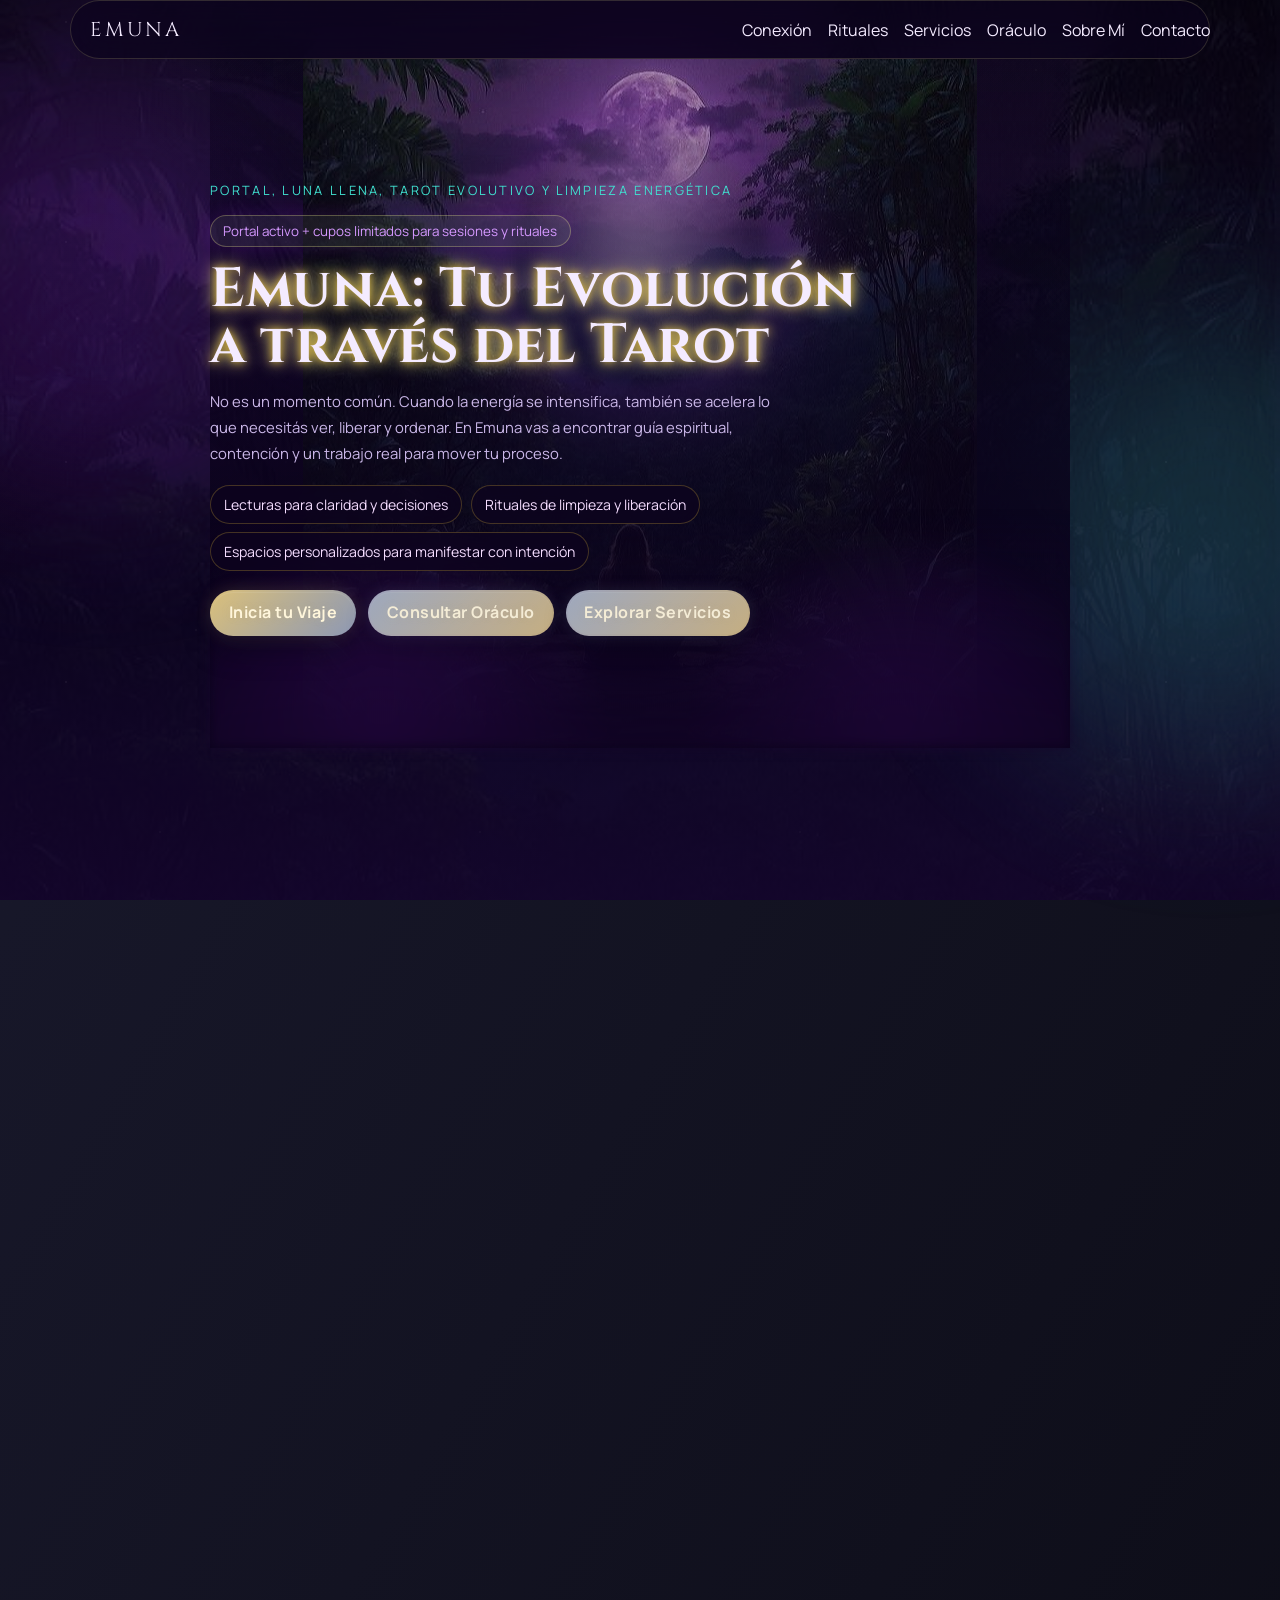
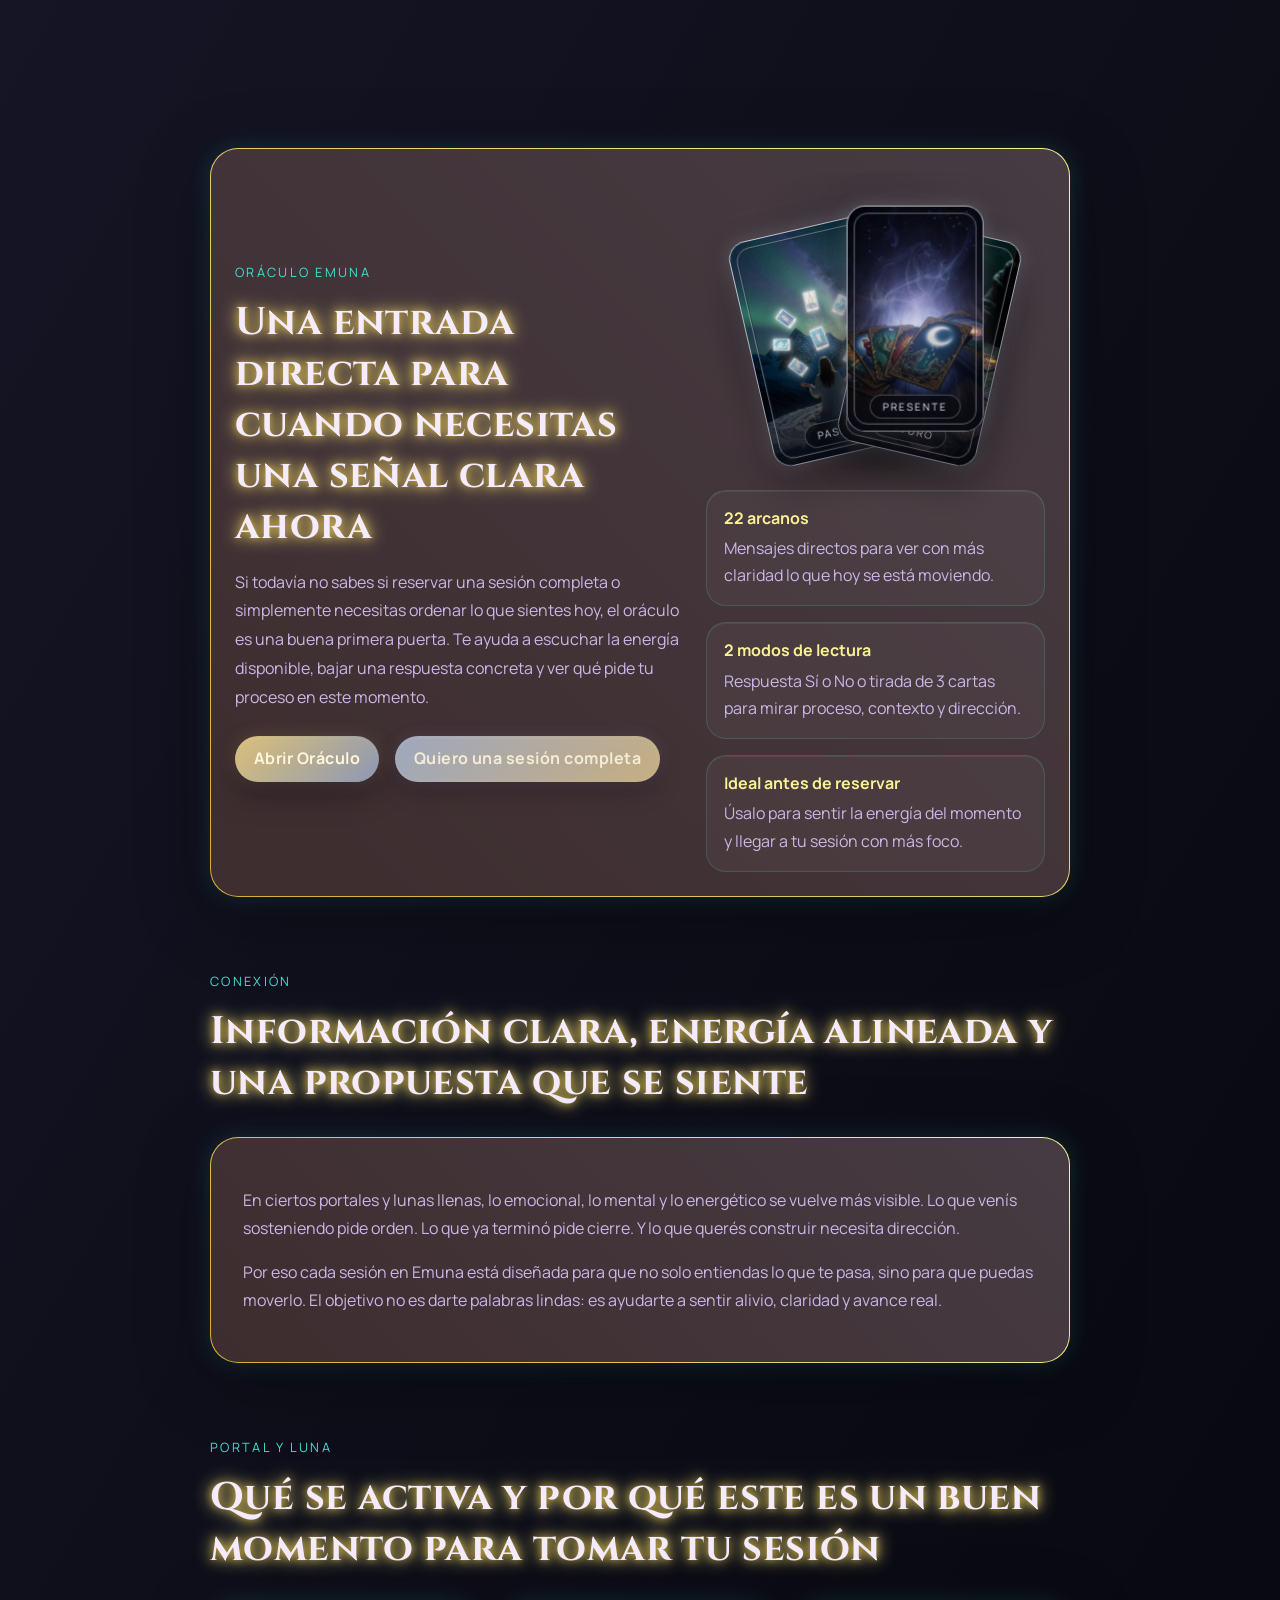
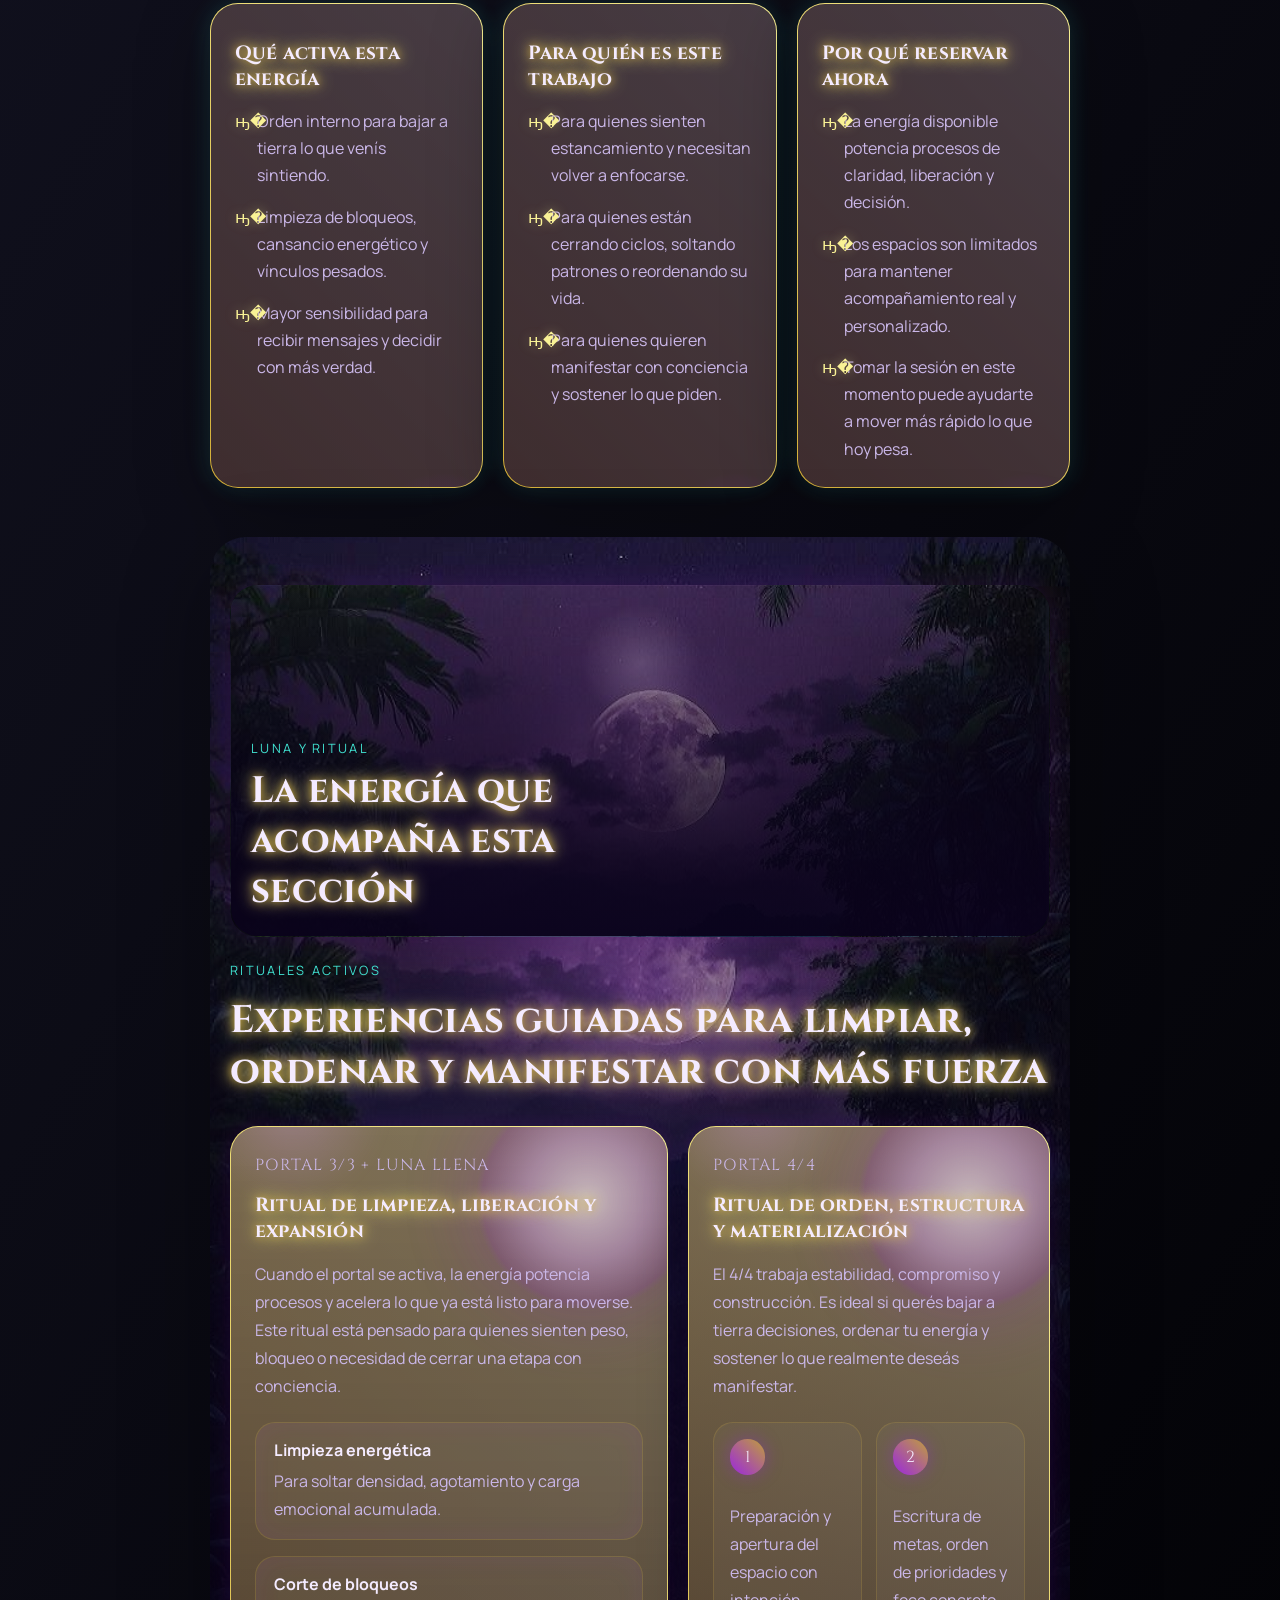
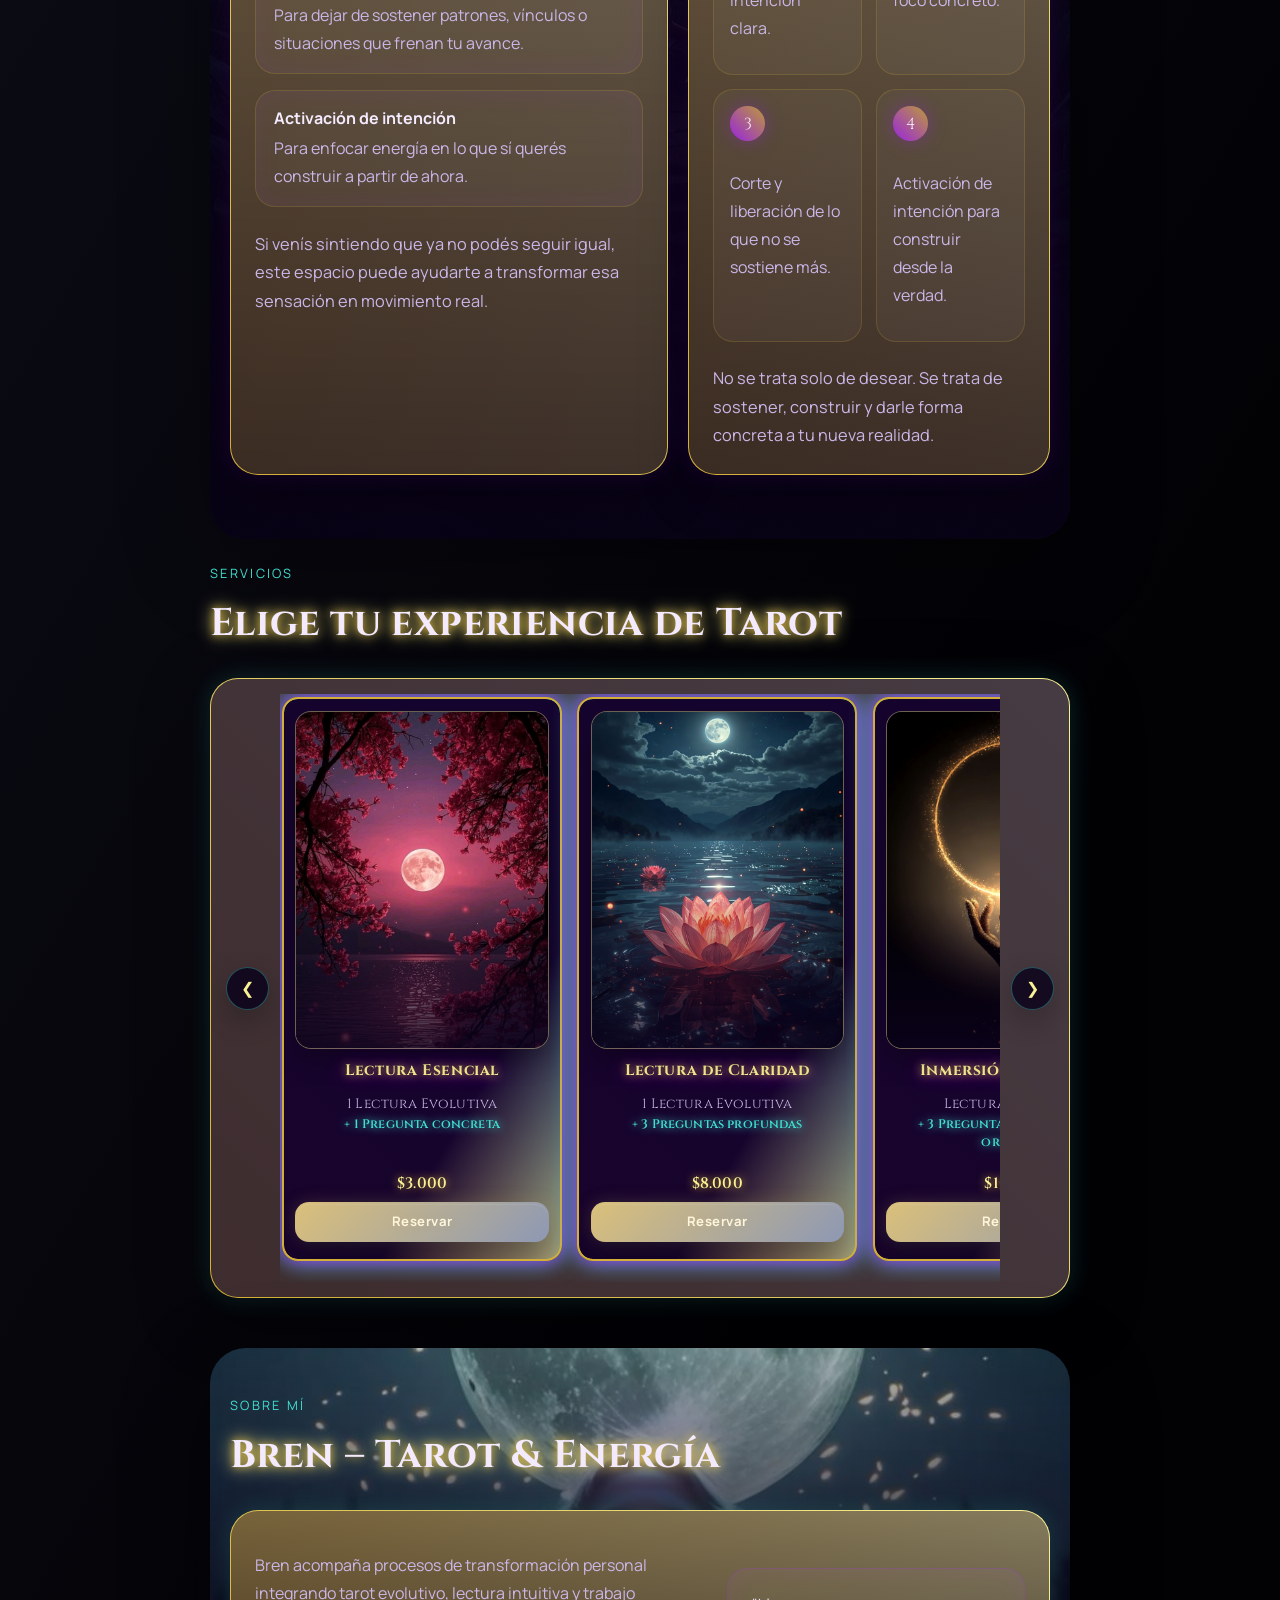
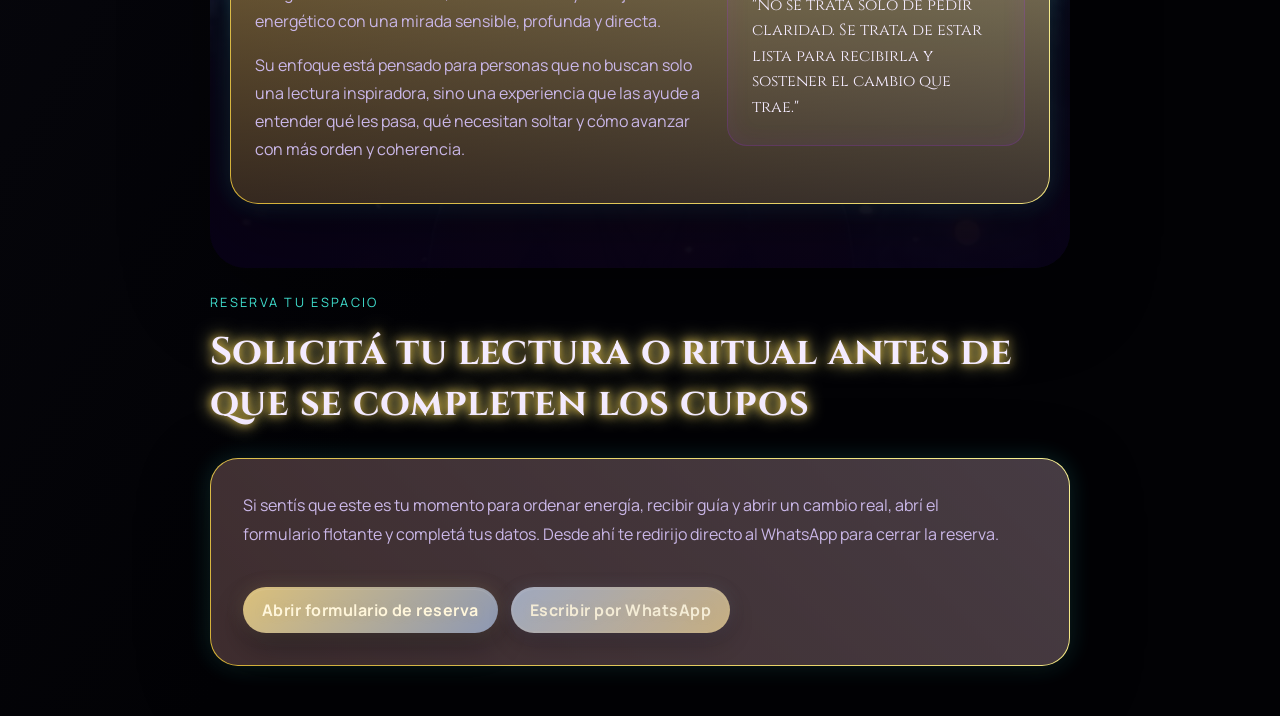
==== index.html @ 17ad5784 "Refina botones y sección oráculo" ====
<!DOCTYPE html>
<html lang="es">
<head>
    <meta charset="UTF-8">
    <meta name="viewport" content="width=device-width, initial-scale=1.0">
    <meta name="theme-color" content="#0b021d">
    <meta name="description" content="Emuna - Tarot Evolutivo. Lecturas, limpieza energética y alineación espiritual en una experiencia web mística y app instalable.">
    <link rel="preconnect" href="https://fonts.googleapis.com">
    <link rel="preconnect" href="https://fonts.gstatic.com" crossorigin>
    <link href="https://fonts.googleapis.com/css2?family=Cinzel:wght@400;600;700&family=Manrope:wght@400;500;600;700&display=swap" rel="stylesheet">
    <link rel="manifest" href="manifest.json">
    <link rel="icon" href="assets/icon-192.svg" type="image/svg+xml">
    <link rel="stylesheet" href="css/style.css">
    <title>Emuna - Tarot Evolutivo</title>
</head>
<body>
    <!-- SKELETON SCREEN -->
    <div id="app-skeleton" aria-hidden="true">
        <div class="sk-header"></div>
        <div class="sk-container">
            <div class="sk-hero-box">
                <div class="sk-line large"></div>
                <div class="sk-line medium"></div>
            </div>
            <div class="sk-grid">
                <div class="sk-card"></div>
                <div class="sk-card"></div>
                <div class="sk-card"></div>
            </div>
        </div>
    </div>

    <div class="aurora aurora-left"></div>
    <div class="aurora aurora-right"></div>

    <header class="site-header">
        <a class="brand" href="#inicio">Emuna</a>
        <nav class="site-nav" aria-label="Principal">
            <a href="#conexion">Conexión</a>
            <a href="#rituales">Rituales</a>
            <a href="#servicios">Servicios</a>
            <a href="tarotsiono/">Oráculo</a>
            <a href="#sobre-mi">Sobre Mí</a>
            <a href="#contacto">Contacto</a>
        </nav>
        <button class="btn-emuna install-button hidden" id="installButton" type="button">Instalar App</button>
    </header>

    <main class="container">
        <section class="hero reveal" id="inicio">
            <div class="hero-overlay"></div>
            <div class="hero-content">
                <p class="eyebrow">Portal, luna llena, tarot evolutivo y limpieza energética</p>
                <p class="hero-badge">Portal activo + cupos limitados para sesiones y rituales</p>
                <h1>Emuna: Tu Evolución a través del Tarot</h1>
                <p class="hero-text">No es un momento común. Cuando la energía se intensifica, también se acelera lo que necesitás ver, liberar y ordenar. En Emuna vas a encontrar guía espiritual, contención y un trabajo real para mover tu proceso.</p>
                <div class="hero-proof">
                    <span>Lecturas para claridad y decisiones</span>
                    <span>Rituales de limpieza y liberación</span>
                    <span>Espacios personalizados para manifestar con intención</span>
                </div>
                <div class="hero-actions">
                    <a class="btn-emuna primary-button open-booking-btn" href="#contacto">Inicia tu Viaje</a>
                    <a class="btn-emuna secondary-button" href="tarotsiono/">Consultar Oráculo</a>
                    <a class="btn-emuna secondary-button" href="#servicios">Explorar Servicios</a>
                </div>
            </div>
        </section>

        <section class="moon-banner reveal" aria-label="Energía de luna llena">
            <div class="moon-banner-content framed-panel">
                <p class="eyebrow">Luna Llena</p>
                <h2>Un portal visual para entrar en clima antes de tu lectura o ritual</h2>
                <p>Este espacio acompaña la atmósfera de la experiencia: introspección, claridad, limpieza y una energía disponible para mover lo que ya pide transformación.</p>
            </div>
        </section>

        <!-- MINI ORÁCULO DEMO -->
        <section class="section reveal mini-oraculo-demo" id="mini-oraculo-demo" data-aos="fade-up" data-aos-delay="80">
            <div class="mini-oraculo-container framed-panel">
                <div class="mini-oraculo-header">
                    <p class="eyebrow">Mini Oráculo Gratis</p>
                    <h2>¿Qué energía te acompaña hoy?</h2>
                </div>
                <div class="mini-oraculo-body">
                    <div class="mini-oraculo-carta" id="miniOraculoCarta" tabindex="0" aria-label="Haz click para revelar tu mensaje">
                        <div class="mini-oraculo-carta-inner">
                            <div class="mini-oraculo-carta-front">
                                <span class="mini-oraculo-symbol">✶</span>
                                <span class="mini-oraculo-txt">Toca para revelar</span>
                            </div>
                            <div class="mini-oraculo-carta-back" id="miniOraculoMensaje">
                                <!-- Mensaje generado por JS -->
                            </div>
                        </div>
                    </div>
                </div>
                <p class="mini-oraculo-leyenda">Esta carta es una muestra. El oráculo completo te espera con más profundidad.</p>
            </div>
        </section>
        <!-- FIN MINI ORÁCULO DEMO -->
        <section class="section reveal oracle-spotlight" id="oraculo-home" data-aos="fade-up" data-aos-delay="120">
            <div class="oracle-spotlight-grid framed-panel">
                <div class="oracle-spotlight-main">
                    <p class="eyebrow">Oráculo Emuna</p>
                    <h2>Una entrada directa para cuando necesitas una señal clara ahora</h2>
                    <p>Si todavía no sabes si reservar una sesión completa o simplemente necesitas ordenar lo que sientes hoy, el oráculo es una buena primera puerta. Te ayuda a escuchar la energía disponible, bajar una respuesta concreta y ver qué pide tu proceso en este momento.</p>
                    <div class="oracle-spotlight-actions">
                        <a class="btn-emuna primary-button" href="tarotsiono/">Abrir Oráculo</a>
                        <a class="btn-emuna secondary-button open-booking-btn" href="#contacto">Quiero una sesión completa</a>
                    </div>
                </div>
                <div class="oracle-spotlight-side">
                    <div class="oracle-preview" aria-hidden="true" role="img" aria-label="Visualización de cartas de Tarot">
                        <div class="oracle-preview-fan">
                            <figure class="oracle-mini-card oracle-mini-card-left">
                                <img src="pasado.jfif" alt="Carta de pasado del Oráculo Emuna" loading="lazy">
                                <figcaption class="oracle-mini-top">Pasado</figcaption>
                            </figure>
                            <figure class="oracle-mini-card oracle-mini-card-center">
                                <img src="presente.jfif" alt="Carta de presente del Oráculo Emuna" loading="lazy">
                                <figcaption class="oracle-mini-top">Presente</figcaption>
                            </figure>
                            <figure class="oracle-mini-card oracle-mini-card-right">
                                <img src="futuro.jfif" alt="Carta de futuro del Oráculo Emuna" loading="lazy">
                                <figcaption class="oracle-mini-top">Futuro</figcaption>
                            </figure>
                        </div>
                    </div>
                    <div class="oracle-kpis">
                        <article class="oracle-kpi">
                            <strong>22 arcanos</strong>
                            <span>Mensajes directos para ver con más claridad lo que hoy se está moviendo.</span>
                        </article>
                        <article class="oracle-kpi">
                            <strong>2 modos de lectura</strong>
                            <span>Respuesta Sí o No o tirada de 3 cartas para mirar proceso, contexto y dirección.</span>
                        </article>
                        <article class="oracle-kpi">
                            <strong>Ideal antes de reservar</strong>
                            <span>Úsalo para sentir la energía del momento y llegar a tu sesión con más foco.</span>
                        </article>
                    </div>
                </div>
            </div>
        </section>

        <section class="section reveal" id="conexion" data-aos="fade-up" data-aos-delay="180">
            <div class="section-heading">
                <p class="eyebrow">Conexión</p>
                <h2>Información clara, energía alineada y una propuesta que se siente</h2>
            </div>
            <div class="connection-card framed-panel">
                <p>En ciertos portales y lunas llenas, lo emocional, lo mental y lo energético se vuelve más visible. Lo que venís sosteniendo pide orden. Lo que ya terminó pide cierre. Y lo que querés construir necesita dirección.</p>
                <p>Por eso cada sesión en Emuna está diseñada para que no solo entiendas lo que te pasa, sino para que puedas moverlo. El objetivo no es darte palabras lindas: es ayudarte a sentir alivio, claridad y avance real.</p>
            </div>
        </section>

        <section class="section reveal" id="portal-info">
            <div class="section-heading">
                <p class="eyebrow">Portal y Luna</p>
                <h2>Qué se activa y por qué este es un buen momento para tomar tu sesión</h2>
            </div>
            <div class="portal-grid">
                <article class="portal-card framed-panel">
                    <h3>Qué activa esta energía</h3>
                    <ul class="mystic-list">
                        <li>Orden interno para bajar a tierra lo que venís sintiendo.</li>
                        <li>Limpieza de bloqueos, cansancio energético y vínculos pesados.</li>
                        <li>Mayor sensibilidad para recibir mensajes y decidir con más verdad.</li>
                    </ul>
                </article>
                <article class="portal-card framed-panel">
                    <h3>Para quién es este trabajo</h3>
                    <ul class="mystic-list">
                        <li>Para quienes sienten estancamiento y necesitan volver a enfocarse.</li>
                        <li>Para quienes están cerrando ciclos, soltando patrones o reordenando su vida.</li>
                        <li>Para quienes quieren manifestar con conciencia y sostener lo que piden.</li>
                    </ul>
                </article>
                <article class="portal-card framed-panel">
                    <h3>Por qué reservar ahora</h3>
                    <ul class="mystic-list">
                        <li>La energía disponible potencia procesos de claridad, liberación y decisión.</li>
                        <li>Los espacios son limitados para mantener acompañamiento real y personalizado.</li>
                        <li>Tomar la sesión en este momento puede ayudarte a mover más rápido lo que hoy pesa.</li>
                    </ul>
                </article>
            </div>
        </section>

        <section class="section reveal" id="rituales" data-aos="fade-up" data-aos-delay="200">
            <div class="ritual-visual framed-panel" aria-hidden="true">
                <div class="ritual-visual-copy">
                    <p class="eyebrow">Luna y Ritual</p>
                    <h3>La energía que acompaña esta sección</h3>
                </div>
            </div>
            <div class="section-heading">
                <p class="eyebrow">Rituales Activos</p>
                <h2>Experiencias guiadas para limpiar, ordenar y manifestar con más fuerza</h2>
            </div>
            <div class="rituals-showcase">
                <article class="ritual-card ritual-card-primary framed-panel">
                    <div class="ritual-card-header">
                        <p class="ritual-tag">Portal 3/3 + Luna Llena</p>
                        <h3>Ritual de limpieza, liberación y expansión</h3>
                        <p>Cuando el portal se activa, la energía potencia procesos y acelera lo que ya está listo para moverse. Este ritual está pensado para quienes sienten peso, bloqueo o necesidad de cerrar una etapa con conciencia.</p>
                    </div>
                    <div class="ritual-points">
                        <div class="ritual-point">
                            <strong>Limpieza energética</strong>
                            <span>Para soltar densidad, agotamiento y carga emocional acumulada.</span>
                        </div>
                        <div class="ritual-point">
                            <strong>Corte de bloqueos</strong>
                            <span>Para dejar de sostener patrones, vínculos o situaciones que frenan tu avance.</span>
                        </div>
                        <div class="ritual-point">
                            <strong>Activación de intención</strong>
                            <span>Para enfocar energía en lo que sí querés construir a partir de ahora.</span>
                        </div>
                    </div>
                    <p class="ritual-closing">Si venís sintiendo que ya no podés seguir igual, este espacio puede ayudarte a transformar esa sensación en movimiento real.</p>
                </article>

                <article class="ritual-card ritual-card-secondary framed-panel">
                    <div class="ritual-card-header">
                        <p class="ritual-tag">Portal 4/4</p>
                        <h3>Ritual de orden, estructura y materialización</h3>
                        <p>El 4/4 trabaja estabilidad, compromiso y construcción. Es ideal si querés bajar a tierra decisiones, ordenar tu energía y sostener lo que realmente deseás manifestar.</p>
                    </div>
                    <div class="ritual-steps">
                        <div class="ritual-step">
                            <span class="step-index">1</span>
                            <p>Preparación y apertura del espacio con intención clara.</p>
                        </div>
                        <div class="ritual-step">
                            <span class="step-index">2</span>
                            <p>Escritura de metas, orden de prioridades y foco concreto.</p>
                        </div>
                        <div class="ritual-step">
                            <span class="step-index">3</span>
                            <p>Corte y liberación de lo que no se sostiene más.</p>
                        </div>
                        <div class="ritual-step">
                            <span class="step-index">4</span>
                            <p>Activación de intención para construir desde la verdad.</p>
                        </div>
                    </div>
                    <p class="ritual-closing">No se trata solo de desear. Se trata de sostener, construir y darle forma concreta a tu nueva realidad.</p>
                </article>
            </div>
        </section>

        <section class="section reveal" id="servicios">
            <div class="section-heading">
                <p class="eyebrow">Servicios</p>
                <h2>Elige tu experiencia de Tarot</h2>
            </div>
            <div class="services-carousel framed-panel" aria-label="Carrusel de servicios">
                <div class="services-carousel-shell">
                    <button class="carousel-arrow carousel-arrow-prev" type="button" aria-label="Ver servicio anterior" data-carousel-arrow="prev">
                        <span aria-hidden="true">&#10094;</span>
                    </button>
                    <div class="services-track modern-services" id="servicesTrack">
                        <article class="service-card service-card-esencial mystic-card" data-service="Lectura Esencial" tabindex="0" data-aos="zoom-in" data-aos-delay="100">
                            <figure class="card-media tarot-photo-frame">
                                <img src="lunaroja.jfif" alt="Carta ilustrada para Lectura Esencial" loading="lazy">
                            </figure>
                            <div class="card-content">
                                <h3 class="card-title">Lectura Esencial</h3>
                                <div class="card-detail">1 Lectura Evolutiva<br><span class="card-detail-plus">+ 1 Pregunta concreta</span></div>
                            </div>
                            <div class="card-footer">
                                <span class="card-precio">$3.000</span>
                                <button class="btn-emuna primary-button neon-button reservar-btn" type="button">Reservar</button>
                            </div>
                        </article>
                        <article class="service-card service-card-claridad tarot-card mystic-card" data-service="Lectura de Claridad" tabindex="0" data-aos="zoom-in" data-aos-delay="180">
                            <figure class="card-media tarot-photo-frame">
                                <img src="lunaagua.jfif" alt="Carta ilustrada para Lectura de Claridad" loading="lazy">
                            </figure>
                            <div class="card-content">
                                <h3 class="card-title">Lectura de Claridad</h3>
                                <div class="card-detail">1 Lectura Evolutiva<br><span class="card-detail-plus">+ 3 Preguntas profundas</span></div>
                            </div>
                            <div class="card-footer">
                                <span class="card-precio">$8.000</span>
                                <button class="btn-emuna primary-button neon-button reservar-btn" type="button">Reservar</button>
                            </div>
                        </article>
                        <article class="service-card service-card-inmersion tarot-card mystic-card" data-service="Inmersión Evolutiva (Completa)" tabindex="0" data-aos="zoom-in" data-aos-delay="260">
                            <figure class="card-media tarot-photo-frame">
                                <img src="lunamano.jfif" alt="Carta ilustrada para Inmersión Evolutiva" loading="lazy">
                            </figure>
                            <div class="card-content">
                                <h3 class="card-title">Inmersión Evolutiva</h3>
                                <div class="card-detail">Lectura completa<br><span class="card-detail-plus">+ 3 Preguntas + Consejo del oráculo</span></div>
                            </div>
                            <div class="card-footer">
                                <span class="card-precio">$15.000</span>
                                <button class="btn-emuna primary-button neon-button reservar-btn" type="button">Reservar</button>
                            </div>
                        </article>
                        <article class="service-card service-card-acompanamiento tarot-card mystic-card modern-destacado" data-service="Acompañamiento Evolutivo Mensual" tabindex="0" data-aos="zoom-in" data-aos-delay="340">
                            <figure class="card-media tarot-photo-frame">
                                <img src="lunahijo.jfif" alt="Carta ilustrada para Acompañamiento Mensual" loading="lazy">
                            </figure>
                            <div class="card-content">
                                <h3 class="card-title">Acompañamiento Mensual</h3>
                                <div class="card-detail">Seguimiento del proceso<br><span class="card-detail-plus">+ Guía y soporte evolutivo durante el mes</span></div>
                            </div>
                            <div class="card-footer">
                                <span class="card-precio">$12.000</span>
                                <button class="btn-emuna primary-button neon-button reservar-btn" type="button">Reservar</button>
                            </div>
                        </article>
                    </div>
                    <button class="carousel-arrow carousel-arrow-next" type="button" aria-label="Ver siguiente servicio" data-carousel-arrow="next">
                        <span aria-hidden="true">&#10095;</span>
                    </button>
                </div>
            </div>
        </section>

        <section class="section reveal" id="sobre-mi" data-aos="fade-up" data-aos-delay="220">
            <div class="section-heading">
                <p class="eyebrow">Sobre Mí</p>
                <h2>Bren – Tarot & Energía</h2>
            </div>
            <div class="about-layout framed-panel">
                <div>
                    <p>Bren acompaña procesos de transformación personal integrando tarot evolutivo, lectura intuitiva y trabajo energético con una mirada sensible, profunda y directa.</p>
                    <p>Su enfoque está pensado para personas que no buscan solo una lectura inspiradora, sino una experiencia que las ayude a entender qué les pasa, qué necesitan soltar y cómo avanzar con más orden y coherencia.</p>
                </div>
                <div class="about-quote">
                    <p>"No se trata solo de pedir claridad. Se trata de estar lista para recibirla y sostener el cambio que trae."</p>
                </div>
            </div>
        </section>

        <section class="section reveal" id="contacto" data-aos="fade-up" data-aos-delay="240">
            <div class="section-heading">
                <p class="eyebrow">Reserva Tu Espacio</p>
                <h2>Solicitá tu lectura o ritual antes de que se completen los cupos</h2>
            </div>
            <div class="contact-wrapper framed-panel contact-cta-panel">
                <div class="contact-intro">
                    <p>Si sentís que este es tu momento para ordenar energía, recibir guía y abrir un cambio real, abrí el formulario flotante y completá tus datos. Desde ahí te redirijo directo al WhatsApp para cerrar la reserva.</p>
                </div>
                <div class="contact-actions">
                    <button class="btn-emuna primary-button neon-button open-booking-btn" type="button">Abrir formulario de reserva</button>
                    <a class="btn-emuna secondary-button" href="https://wa.me/2215566392" target="_blank" rel="noreferrer">Escribir por WhatsApp</a>
                </div>
            </div>
        </section>
        </main>
        <script src="vanilla-tilt.min.js"></script>
        <script src="aos.min.js"></script>
        <script>
            document.addEventListener('DOMContentLoaded', function() {
                if (window.VanillaTilt) {
                    VanillaTilt.init(document.querySelectorAll('.service-card'), {
                        max: 18,
                        speed: 400,
                        glare: true,
                        "max-glare": 0.18,
                        scale: 1.04,
                        perspective: 1100,
                    });
                }
                if (window.AOS) AOS.init();
            });
        </script>

    <div class="booking-modal hidden" id="bookingModal" aria-hidden="true">
        <div class="booking-modal-backdrop" data-close-booking="true"></div>
        <div class="booking-modal-dialog framed-panel" role="dialog" aria-modal="true" aria-labelledby="bookingModalTitle">
            <button class="booking-modal-close" id="bookingModalClose" type="button" aria-label="Cerrar formulario">×</button>
            <div class="booking-modal-header">
                <p class="eyebrow">Reserva Emuna</p>
                <h2 id="bookingModalTitle">Completa tu reserva</h2>
                <p id="bookingServiceSummary">Elegí el servicio que querés reservar y te llevo directo al WhatsApp.</p>
            </div>
            <form class="contact-form booking-form" id="contactForm" novalidate>
                <input id="servicioSeleccionado" name="servicio" type="hidden">
                <div class="field-group">
                    <label for="nombre">Nombre</label>
                    <input id="nombre" name="nombre" type="text" autocomplete="given-name" required>
                </div>
                <div class="field-group">
                    <label for="apellido">Apellido</label>
                    <input id="apellido" name="apellido" type="text" autocomplete="family-name" required>
                </div>
                <div class="field-group">
                    <label for="fechaNacimiento">Fecha de Nacimiento</label>
                    <input id="fechaNacimiento" name="fechaNacimiento" type="date" required>
                </div>
                <div class="field-group">
                    <label for="edad">Edad</label>
                    <input id="edad" name="edad" type="number" min="18" max="120" inputmode="numeric" required>
                </div>
                <div class="field-group">
                    <label for="signo">Signo</label>
                    <select id="signo" name="signo" required>
                        <option value="">Seleccionar</option>
                        <option>Aries</option>
                        <option>Tauro</option>
                        <option>Géminis</option>
                        <option>Cáncer</option>
                        <option>Leo</option>
                        <option>Virgo</option>
                        <option>Libra</option>
                        <option>Escorpio</option>
                        <option>Sagitario</option>
                        <option>Capricornio</option>
                        <option>Acuario</option>
                        <option>Piscis</option>
                    </select>
                </div>
                <div class="field-group">
                    <label for="email">Email</label>
                    <input id="email" name="email" type="email" autocomplete="email" required>
                </div>
                <div class="field-group">
                    <label for="telefono">Teléfono</label>
                    <input id="telefono" name="telefono" type="tel" autocomplete="tel" required>
                </div>
                <div class="field-group field-group-full">
                    <label for="asunto">Asunto</label>
                    <input id="asunto" name="asunto" type="text" placeholder="Contame qué querés trabajar" required>
                </div>
                <div class="form-actions field-group-full">
                    <button class="btn-emuna primary-button neon-button" id="submitButton" type="submit">Enviar a WhatsApp</button>
                    <p class="form-status" id="formStatus" role="status" aria-live="polite"></p>
                </div>
            </form>
        </div>
    </div>

    <button class="btn-emuna floating-install hidden" id="floatingInstallButton" type="button" aria-label="Instalar app">Instalar App</button>

    <script src="js/app.js" defer></script>
</body>
</html>
---- css/style.css ----
.card-header-icon .icon-tarot {
    animation: tarotSparkle 2.2s infinite alternate cubic-bezier(.4,1.6,.4,1);
    filter: drop-shadow(0 0 6px #a020f0) drop-shadow(0 0 10px #40e0d0);
}

@keyframes tarotSparkle {
    0% { filter: drop-shadow(0 0 6px #a020f0) drop-shadow(0 0 10px #40e0d0) brightness(1); }
    40% { filter: drop-shadow(0 0 12px #a020f0) drop-shadow(0 0 18px #40e0d0) brightness(1.18); }
    60% { filter: drop-shadow(0 0 18px #d4af37) drop-shadow(0 0 24px #f9f295) brightness(1.25); }
    100% { filter: drop-shadow(0 0 6px #a020f0) drop-shadow(0 0 10px #40e0d0) brightness(1); }
}
/* --- MINI OR+�CULO DEMO --- */
.mini-oraculo-demo {
    margin-bottom: 2.2rem;
}
.mini-oraculo-container {
    display: flex;
    flex-direction: column;
    align-items: center;
    justify-content: center;
    padding: 2.1rem 1.2rem 1.5rem;
    background:
        linear-gradient(120deg, rgba(30,0,60,0.82) 60%, rgba(160,32,240,0.18) 100%) padding-box,
        linear-gradient(45deg, #a020f0 10%, #40e0d0 90%) border-box;
    border-radius: 1.5rem;
    border: 2.5px solid rgba(160,32,240,0.35);
    box-shadow: 0 2px 32px 0 #a020f0, 0 0 44px #40e0d0, 0 8px 32px rgba(0,0,0,0.28), 0 0 0 1.5px rgba(255,255,255,0.08) inset;
    backdrop-filter: blur(12px) saturate(1.25);
    -webkit-backdrop-filter: blur(12px) saturate(1.25);
    margin-bottom: 1.2rem;
    text-align: center;
}
.mini-oraculo-header h2 {
    font-size: 1.45rem;
    margin-bottom: 0.7rem;
}
.mini-oraculo-carta {
    width: 8.2rem;
    height: 12.2rem;
    perspective: 1200px;
    margin: 1.1rem auto 0.7rem;
    cursor: pointer;
    outline: none;
    border-radius: 1.1rem;
    box-shadow: 0 0 24px #a020f0, 0 0 32px #40e0d0, 0 4px 18px rgba(0,0,0,0.28);
    position: relative;
    background: none;
    transition: box-shadow 220ms cubic-bezier(.4,1.6,.4,1);
}
.mini-oraculo-carta:focus-visible {
    box-shadow: 0 0 44px #a020f0, 0 0 64px #40e0d0, 0 16px 48px rgba(0,0,0,0.38);
}
.mini-oraculo-carta-inner {
    width: 100%;
    height: 100%;
    border-radius: 1.1rem;
    position: relative;
    transition: transform 0.7s cubic-bezier(.4,1.6,.4,1);
    transform-style: preserve-3d;
}
.mini-oraculo-carta.revelada .mini-oraculo-carta-inner {
    transform: rotateY(180deg);
}
.mini-oraculo-carta-front, .mini-oraculo-carta-back {
    position: absolute;
    width: 100%;
    height: 100%;
    backface-visibility: hidden;
    border-radius: 1.1rem;
    display: flex;
    flex-direction: column;
    align-items: center;
    justify-content: center;
    font-family: 'Cinzel', serif;
    font-size: 1.08rem;
    background:
        linear-gradient(120deg, rgba(30,0,60,0.92) 60%, rgba(160,32,240,0.22) 100%) padding-box,
        linear-gradient(45deg, #a020f0 10%, #40e0d0 90%) border-box;
    border: 2px solid rgba(160,32,240,0.22);
    box-shadow: 0 0 18px #a020f0, 0 0 24px #40e0d0, 0 2px 8px rgba(0,0,0,0.18);
    color: #fff;
    text-shadow: 0 0 8px #d4af37, 0 0 18px #f9f295, 0 0 2px #fff2;
}
.mini-oraculo-carta-front {
    z-index: 2;
}
.mini-oraculo-carta-back {
    transform: rotateY(180deg);
    z-index: 3;
    font-size: 1.09rem;
    padding: 0.7rem 0.6rem;
    color: #fffbe7;
    text-shadow: 0 0 8px #d4af37, 0 0 18px #f9f295, 0 0 2px #fff2;
}
.mini-oraculo-symbol {
    font-size: 2.2rem;
    margin-bottom: 0.5rem;
    color: #d4af37;
    text-shadow: 0 0 12px #a020f0, 0 0 18px #40e0d0;
}
.mini-oraculo-txt {
    font-size: 1.01rem;
    opacity: 0.82;
}
.mini-oraculo-leyenda {
    margin-top: 1.1rem;
    font-size: 0.98rem;
    color: #f9f295;
    opacity: 0.82;
    text-shadow: 0 0 8px #d4af37, 0 0 18px #f9f295;
}
@media (max-width: 600px) {
    .mini-oraculo-container {
        padding: 0.7rem 0.1rem 0.7rem;
    }
    .mini-oraculo-carta {
        width: 5.7rem;
        height: 8.2rem;
        margin-bottom: 0.5rem;
    }
    .mini-oraculo-header h2 {
        font-size: 1.08rem;
    }
    .mini-oraculo-leyenda {
        font-size: 0.89rem;
        margin-top: 0.7rem;
    }
    .services-carousel {
        padding-left: 0.1rem;
        padding-right: 0.1rem;
    }
    .modern-services .service-card {
        margin-bottom: 0.7rem;
    }
}
/* --- Layout Responsive y Contenedor Central --- */
.container {
    width: 100%;
    max-width: 1040px;
    margin-left: auto;
    margin-right: auto;
    padding-left: 1.2rem;
    padding-right: 1.2rem;
    box-sizing: border-box;
}

main > section,
.section {
    width: 100%;
    max-width: 860px;
    margin-left: auto;
    margin-right: auto;
    padding-left: 1.2rem;
    padding-right: 1.2rem;
    box-sizing: border-box;
}

@media (max-width: 900px) {
    .container {
        max-width: 98vw;
        padding-left: 0.7rem;
        padding-right: 0.7rem;
    }
    main > section,
    .section {
        max-width: 99vw;
        padding-left: 0.7rem;
        padding-right: 0.7rem;
    }
}

@media (max-width: 600px) {
    .container {
        max-width: 100vw;
        padding-left: 0.3rem;
        padding-right: 0.3rem;
    }
    main > section,
    .section {
        max-width: 100vw;
        padding-left: 0.3rem;
        padding-right: 0.3rem;
    }
}
/* Modern Service Cards */
.modern-services .service-card {
    display: flex;
    flex-direction: column;
    align-items: stretch;
    justify-content: flex-start;
    padding: 0.7rem 0.7rem 1.1rem 0.7rem;
    min-width: 210px;
    max-width: 320px;
    background: linear-gradient(120deg, rgba(20,0,44,0.98) 70%, rgba(160,32,240,0.16) 100%) padding-box,
                linear-gradient(45deg, #d4af37 10%, #40e0d0 90%) border-box;
    border: 2px solid #d4af37;
    border-radius: 16px;
    box-shadow: 0 0 18px #a020f0, 0 0 24px #40e0d0, 0 4px 18px rgba(0,0,0,0.22);
    margin-bottom: 0.5rem;
    transition: transform 0.3s cubic-bezier(.4,1.6,.4,1), box-shadow 0.3s cubic-bezier(.4,1.6,.4,1);
    position: relative;
    overflow: hidden;
}
.modern-services .service-card:focus-visible, .modern-services .service-card:hover {
    transform: scale(1.04) translateY(-6px) rotate(-1deg);
    box-shadow: 0 0 28px #d4af37, 0 0 36px #40e0d0, 0 8px 24px rgba(0,0,0,0.38);
    border-color: #f9f295;
}
.modern-services .card-header-icon {
    display: flex;
    align-items: center;
    justify-content: center;
    margin-bottom: 0.5rem;
    font-size: 2.1rem;
    color: #d4af37;
    text-shadow: 0 0 12px #a020f0, 0 0 18px #40e0d0;
}
.modern-services .icon-tarot {
    display: inline-block;
    filter: drop-shadow(0 0 6px #a020f0) drop-shadow(0 0 8px #40e0d0);
}
.modern-services .card-content {
    flex: 1 1 auto;
    display: flex;
    flex-direction: column;
    align-items: center;
    justify-content: flex-start;
    text-align: center;
}
.modern-services .card-title {
    font-size: 1.13rem;
    font-weight: 700;
    color: #f9f295;
    margin: 0 0 0.4rem 0;
    letter-spacing: 0.04em;
    text-shadow: 0 0 8px #d4af37, 0 0 18px #a020f0;
}
.modern-services .card-detail {
    color: var(--muted);
    font-size: 1.01rem;
    margin-bottom: 0.3rem;
    margin-top: 0.1rem;
}
.modern-services .card-detail-plus {
    color: #40e0d0;
    font-size: 0.98em;
    font-weight: 600;
    display: block;
    margin-top: 0.1em;
    text-shadow: 0 0 8px #40e0d0;
}
.modern-services .card-footer {
    display: flex;
    align-items: center;
    justify-content: space-between;
    gap: 0.7rem;
    margin-top: 1.1rem;
}
.modern-services .card-precio {
    color: #f9f295;
    font-size: 1.09rem;
    font-weight: 600;
    text-shadow: 0 0 8px #d4af37;
}
.modern-destacado {
    background: linear-gradient(120deg, rgba(20,0,44,0.98) 60%, rgba(64,224,208,0.22) 100%) padding-box,
                linear-gradient(45deg, #40e0d0 10%, #d4af37 90%) border-box;
    border: 2.5px solid #40e0d0;
    box-shadow: 0 0 64px #40e0d0, 0 0 44px #d4af37, 0 8px 32px rgba(0,0,0,0.38), 0 0 80px #40e0d0;
    border-radius: 18px;
    animation: destacadoGlow 2.2s infinite alternate;
}
.modern-destacado .icon-destacado {
    color: #40e0d0;
    text-shadow: 0 0 18px #40e0d0, 0 0 18px #fff;
    font-size: 2.3rem;
    filter: drop-shadow(0 0 12px #40e0d0);
}
.modern-destacado .card-title {
    color: #40e0d0;
    font-size: 1.22rem;
    font-weight: 800;
    text-shadow: 0 0 18px #40e0d0, 0 0 18px #fff;
}
.modern-destacado .card-detail-plus {
    color: #f9f295;
    text-shadow: 0 0 8px #d4af37;
}
@media (max-width: 900px) {
    .modern-services {
        grid-template-columns: 1fr 1fr;
        gap: 1.2rem;
    }
}
@media (max-width: 600px) {
    .modern-services {
        grid-template-columns: 1fr;
        gap: 1.1rem;
    }
    .modern-services .service-card {
        width: 90vw;
        min-width: 0;
        max-width: 98vw;
        font-size: 1rem;
    }
}
/* --- Cartas de Servicios M+�sticos --- */
.mystic-card {
    background:
        linear-gradient(120deg, rgba(20,0,44,0.98) 60%, rgba(160,32,240,0.22) 100%) padding-box,
        linear-gradient(45deg, #d4af37 10%, #40e0d0 90%) border-box;
    border: 2.5px solid #d4af37;
    box-shadow: 0 0 32px #a020f0, 0 0 44px #40e0d0, 0 8px 32px rgba(0,0,0,0.38);
    color: var(--text);
    font-family: 'Cinzel', serif;
    font-size: 1.08rem;
    letter-spacing: 0.01em;
    margin-bottom: 0.5rem;
    transition: transform 0.3s ease, box-shadow 0.3s ease, border-color 0.3s ease;
    border-radius: 16px;
    padding: 1.5rem 1.1rem 1.2rem 1.1rem;
    min-width: 220px;
    max-width: 320px;
    min-height: 22rem;
    display: flex;
    flex-direction: column;
    align-items: stretch;
    justify-content: flex-start;
    text-align: center;
    position: relative;
    z-index: 1;
}
.mystic-card:focus-visible, .mystic-card:hover {
    transform: scale(1.04) translateY(-6px) rotate(-1deg);
    box-shadow: 0 0 28px #d4af37, 0 0 36px #40e0d0, 0 8px 24px rgba(0,0,0,0.38);
    border-color: #f9f295;
    outline: 2px solid #40e0d0;
}
.mystic-card .card-content {
    display: flex;
    flex: 1 1 auto;
    flex-direction: column;
    align-items: center;
    justify-content: flex-start;
    width: 100%;
}

.mystic-card .card-media {
    width: 100%;
    margin: 0 0 1rem;
}

.tarot-photo-frame {
    position: relative;
    overflow: hidden;
    border-radius: 1rem;
    aspect-ratio: 3 / 4;
    border: 1px solid rgba(249, 242, 149, 0.4);
    background:
        linear-gradient(180deg, rgba(11, 2, 29, 0.18), rgba(11, 2, 29, 0.78)),
        radial-gradient(circle at top, rgba(160, 32, 240, 0.24), transparent 38%);
    box-shadow: inset 0 0 0 1px rgba(255,255,255,0.06), 0 12px 24px rgba(0,0,0,0.28);
}

.tarot-photo-frame::after {
    content: "";
    position: absolute;
    inset: auto 0 0;
    height: 45%;
    background: linear-gradient(180deg, transparent, rgba(11, 2, 29, 0.85));
    pointer-events: none;
}

.tarot-photo-frame img {
    display: block;
    width: 100%;
    height: 100%;
    object-fit: cover;
    object-position: center;
    filter: saturate(1.05) contrast(1.02);
}

.service-card-esencial .tarot-photo-frame img {
    object-position: center 24%;
}

.service-card-claridad .tarot-photo-frame img {
    object-position: center 42%;
}

.service-card-inmersion .tarot-photo-frame img {
    object-position: center 20%;
}

.service-card-acompanamiento .tarot-photo-frame img {
    object-position: center 30%;
}

.mystic-card .card-title {
    font-size: 1.18rem;
    font-weight: 700;
    color: #f9f295;
    margin: 0 0 0.7rem 0;
    letter-spacing: 0.04em;
    text-shadow: 0 0 8px #d4af37, 0 0 18px #a020f0;
}
.mystic-card .card-detail {
    color: var(--muted);
    font-size: 1.01rem;
    margin-bottom: 0.7rem;
    margin-top: 0.2rem;
}
.mystic-card .card-precio {
    color: #f9f295;
    display: block;
    font-size: 1.12rem;
    font-weight: 600;
    line-height: 1.2;
    margin-bottom: 0;
    text-shadow: 0 0 8px #d4af37;
}

.mystic-card .card-footer {
    display: flex;
    flex-direction: column;
    align-items: stretch;
    gap: 0.75rem;
    margin-top: auto;
    width: 100%;
}

.mystic-card .primary-button {
    font-size: 0.93rem;
    font-family: 'Manrope', sans-serif;
    font-weight: 700;
    letter-spacing: 0.04em;
    padding: 0.55rem 1.1rem;
    min-height: 2.2rem;
    border-radius: 14px;
    background:
        linear-gradient(90deg, #a020f0 60%, #40e0d0 100%) padding-box,
        linear-gradient(45deg, #d4af37, #f9f295) border-box;
    border: 1.5px solid #d4af37;
    color: #fff;
    box-shadow: 0 0 10px #a020f0, 0 0 14px #40e0d0;
    transition: transform 0.3s, box-shadow 0.3s;
    outline: none;
    width: 100%;
}
.mystic-card .primary-button:hover, .mystic-card .primary-button:focus-visible {
    transform: scale(1.08);
    box-shadow: 0 0 32px #d4af37, 0 0 44px #40e0d0;
}
.destacado-outer {
    display: flex;
    justify-content: center;
    margin: 2.5rem 0 0 0;
}
.destacado-card {
    background:
        linear-gradient(120deg, rgba(20,0,44,0.98) 60%, rgba(64,224,208,0.22) 100%) padding-box,
        linear-gradient(45deg, #40e0d0 10%, #d4af37 90%) border-box;
    border: 2.5px solid #40e0d0;
    box-shadow: 0 0 64px #40e0d0, 0 0 44px #d4af37, 0 8px 32px rgba(0,0,0,0.38);
    color: #fff;
    font-size: 1.13rem;
    text-shadow: 0 0 12px #40e0d0, 0 0 18px #d4af37;
    position: relative;
    z-index: 2;
    min-width: 260px;
    max-width: 360px;
    aspect-ratio: 2/3;
    padding: 2.1rem 1.3rem 1.5rem 1.3rem;
    margin-bottom: 0;
    margin-top: 0;
    border-radius: 18px;
    display: flex;
    flex-direction: column;
    align-items: center;
    justify-content: flex-start;
    text-align: center;
    animation: destacadoGlow 2.2s infinite alternate;
}
.destacado-card .card-title {
    color: #40e0d0;
    font-size: 1.22rem;
    font-weight: 800;
    text-shadow: 0 0 18px #40e0d0, 0 0 18px #fff;
}
.destacado-card .primary-button {
    font-size: 0.93rem;
    padding: 0.55rem 1.1rem;
    min-height: 2.2rem;
    border-radius: 14px;
    background:
        linear-gradient(90deg, #40e0d0 60%, #a020f0 100%) padding-box,
        linear-gradient(45deg, #d4af37, #40e0d0) border-box;
    border: 1.5px solid #40e0d0;
    color: #fff;
    box-shadow: 0 0 18px #40e0d0, 0 0 14px #d4af37;
    outline: none;
}
.destacado-card .primary-button:hover, .destacado-card .primary-button:focus-visible {
    transform: scale(1.09);
    box-shadow: 0 0 44px #40e0d0, 0 0 44px #d4af37;
}
@keyframes destacadoGlow {
    0% { box-shadow: 0 0 64px #40e0d0, 0 0 44px #d4af37, 0 8px 32px rgba(0,0,0,0.38); }
    100% { box-shadow: 0 0 96px #40e0d0, 0 0 64px #d4af37, 0 16px 48px rgba(0,0,0,0.48); }
}
:root {
    --bg: #0b021d;
    --bg-soft: #16052f;
    --bg-deep: #05000f;
    --surface: rgba(20, 8, 44, 0.78);
    --surface-strong: rgba(11, 2, 29, 0.92);
    --text: #f4ebff;
    --muted: #cab7e8;
    --violet: #a020f0;
    --violet-soft: #d598ff;
    --cyan: #40e0d0;
    --gold-a: #d4af37;
    --gold-b: #f9f295;
    --danger: #ff8db5;
    --shadow-violet: 0 0 15px rgba(160, 32, 240, 0.75);
    --shadow-cyan: 0 0 24px rgba(64, 224, 208, 0.18);
    --radius-lg: 28px;
    --radius-md: 20px;
    --radius-sm: 14px;
    --container: min(1140px, calc(100% - 2rem));
}

* {
    box-sizing: border-box;
}

html {
    scroll-behavior: smooth;
}

body {
    margin: 0;
    min-height: 100vh;
    font-family: "Manrope", sans-serif;
    color: var(--text);
    background: linear-gradient(120deg, #1a1a2e, #020205 80%);
    animation: fondoVioletaNegro 18s ease-in-out infinite alternate;
    @keyframes fondoVioletaNegro {
        0% {
            background: linear-gradient(120deg, #1a1a2e, #020205 80%);
        }
        50% {
            background: linear-gradient(120deg, #2d1a3a, #18182a 80%);
        }
        100% {
            background: linear-gradient(120deg, #1a1a2e, #020205 80%);
        }
    }

    h1, h2, h3, .card-title, .section-heading h2 {
            font-family: 'Cinzel', serif !important;
            text-shadow: 0 0 8px #d4af37, 0 0 18px #f9f295, 0 0 2px #fff2;
            letter-spacing: 0.01em;
    }
    overflow-x: hidden !important;
    width: 100vw;
}

body::before {
    content: "";
    position: fixed;
    inset: 0;
    background-image:
        radial-gradient(circle at 30% 10%, rgba(255, 255, 255, 0.08) 0 1px, transparent 1px),
        radial-gradient(circle at 70% 25%, rgba(255, 255, 255, 0.06) 0 1px, transparent 1px),
        radial-gradient(circle at 50% 60%, rgba(255, 255, 255, 0.05) 0 1px, transparent 1px);
    background-size: 220px 220px, 280px 280px, 320px 320px;
    pointer-events: none;
    opacity: 0.6;
    z-index: -2;
}

body::after {
    content: "";
    position: fixed;
    inset: 0;
    background-image:
        linear-gradient(180deg, rgba(5, 0, 15, 0.78), rgba(11, 2, 29, 0.68) 22%, rgba(11, 2, 29, 0.82) 56%, rgba(20, 4, 44, 0.94) 100%),
        radial-gradient(circle at 50% 24%, rgba(214, 154, 255, 0.18), transparent 18%),
        radial-gradient(circle at top, rgba(160, 32, 240, 0.18), transparent 34%),
        radial-gradient(circle at 20% 20%, rgba(64, 224, 208, 0.06), transparent 24%),
        url('../assets/luna-after-hero.jpg');
    background-size: cover, auto, auto, auto, cover;
    background-position: center, center, center, center, center 22%;
    background-repeat: no-repeat;
    opacity: 0.92;
    pointer-events: none;
    z-index: -3;
}

a {
    color: inherit;
    text-decoration: none;
}

button,
input,
select {
    font: inherit;
}

.aurora {
    position: fixed;
    width: 28rem;
    height: 28rem;
    border-radius: 999px;
    filter: blur(90px);
    opacity: 0.18;
    pointer-events: none;
    z-index: -1;
}

.aurora-left {
    top: 5%;
    left: -10%;
    background: var(--violet);
}

.aurora-right {
    top: 35%;
    right: -12%;
    background: var(--cyan);
}

.site-header {
    position: sticky;
    top: 0;
    z-index: 20;
    width: var(--container);
    margin: 0 auto;
    padding: 1rem 0;
    display: flex;
    align-items: center;
    justify-content: space-between;
    gap: 1rem;
    backdrop-filter: blur(18px);
}

.site-header::before {
    content: "";
    position: absolute;
    inset: 0;
    border-radius: 999px;
    background: rgba(11, 2, 29, 0.6);
    border: 1px solid rgba(249, 242, 149, 0.16);
    z-index: -1;
}

.brand,
h1,
h2,
h3 {
    font-family: "Cinzel", serif;
}

.brand {
    padding-left: 1.25rem;
    font-size: 1.25rem;
    letter-spacing: 0.14em;
    text-transform: uppercase;
}

.site-nav {
    display: flex;
    align-items: center;
    gap: 1rem;
}

.site-nav a {
    transition: color 180ms ease, text-shadow 180ms ease;
}

.site-nav a:hover,
.site-nav a:focus-visible {
    color: var(--gold-b);
    text-shadow: 0 0 14px rgba(212, 175, 55, 0.35);
}

.hero {
    width: var(--container);
    margin: 0 auto;
}

.moon-banner {
    position: relative;
    width: min(1240px, calc(100% - 1rem));
    min-height: 26rem;
    margin: 0 auto 2rem;
    padding: 2rem;
    display: flex;
    background:
        linear-gradient(180deg, rgba(8, 2, 22, 0.12), rgba(8, 2, 22, 0.78)),
        radial-gradient(circle at 50% 36%, rgba(227, 173, 255, 0.18), transparent 16%);
    background-color: #13031f;
    background-position: center, center;
    background-size: cover, auto;
    background-repeat: no-repeat;
    box-shadow: 0 24px 90px rgba(0, 0, 0, 0.38);
    border: 1.5px solid rgba(160, 32, 240, 0.55);
    backdrop-filter: blur(14px);
    overflow: hidden;
    isolation: isolate;
}

.moon-banner::before {
    content: "";
    position: absolute;
    inset: 0;
    background:
        linear-gradient(180deg, rgba(10, 2, 28, 0.22), rgba(10, 2, 28, 0.46) 34%, rgba(10, 2, 28, 0.78) 100%),
        radial-gradient(circle at 50% 18%, rgba(160, 32, 240, 0.12), transparent 12%);
    pointer-events: none;
}

.moon-banner::after {
    content: "";
    position: absolute;
    inset: auto 0 0;
    height: 42%;
    background:
        linear-gradient(180deg, transparent, rgba(6, 2, 18, 0.9)),
        radial-gradient(circle at 50% 0, rgba(160, 32, 240, 0.24), transparent 30%);
    pointer-events: none;
}

.moon-banner-content {
    position: relative;
    z-index: 1;
    max-width: 38rem;
    background:
        linear-gradient(rgba(18, 5, 38, 0.72), rgba(8, 2, 24, 0.9)) padding-box,
        linear-gradient(45deg, var(--gold-a), var(--gold-b)) border-box;
    backdrop-filter: blur(14px);
}

.moon-banner-content h2 {
    margin-bottom: 1rem;
}

.moon-banner-content p:last-child {
    margin: 0;
    color: var(--muted);
    line-height: 1.8;
}

.hero {
    position: relative;
    min-height: calc(84vh - 4.2rem);
    display: grid;
    align-items: center;
    padding: 2.8rem 0 2.15rem;
    background-image:
        radial-gradient(circle at 50% 22%, rgba(222, 158, 255, 0.22), transparent 16%),
        linear-gradient(180deg, rgba(8, 2, 22, 0.18), rgba(8, 2, 22, 0.38) 28%, rgba(8, 2, 22, 0.88) 100%),
        url('../assets/descarga.jpg');
    background-size: auto, auto, auto, cover;
    background-position: center 18%, center, center;
    background-repeat: no-repeat;
    isolation: isolate;
}

.hero::before {
    content: "";
    position: absolute;
    width: min(34vw, 16rem);
    aspect-ratio: 1;
    top: 10%;
    left: 50%;
    transform: translateX(-50%);
    border-radius: 50%;
    background:
        radial-gradient(circle at 50% 50%, rgba(238, 198, 255, 0.32) 0, rgba(194, 111, 255, 0.18) 42%, rgba(160, 32, 240, 0.1) 62%, transparent 74%);
    box-shadow: 0 0 120px rgba(160, 32, 240, 0.5), 0 0 160px rgba(214, 152, 255, 0.18);
    filter: blur(8px);
    opacity: 0.9;
    z-index: -1;
}

.hero::after {
    content: "";
    position: absolute;
    inset: auto 0 0;
    height: 34%;
    background:
        linear-gradient(180deg, transparent, rgba(18, 4, 38, 0.78)),
        radial-gradient(circle at 20% 100%, rgba(160, 32, 240, 0.3), transparent 32%),
        radial-gradient(circle at 80% 100%, rgba(160, 32, 240, 0.24), transparent 30%);
    filter: blur(6px);
    z-index: -1;
}

.hero-overlay {
    position: absolute;
    inset: 0;
    background:
        radial-gradient(circle at 50% 22%, rgba(255, 255, 255, 0.06), transparent 18%),
        linear-gradient(180deg, rgba(11, 2, 29, 0.12), rgba(11, 2, 29, 0.76));
    z-index: -1;
}

.hero-content {
    max-width: 42rem;
    padding: 1.1rem 0;
}

.hero-badge {
    display: inline-flex;
    align-items: center;
    margin: 0 0 0.85rem;
    padding: 0.38rem 0.78rem;
    border-radius: 999px;
    background: rgba(255, 255, 255, 0.07);
    border: 1px solid rgba(249, 242, 149, 0.28);
    color: var(--violet-soft);
    font-size: 0.84rem;
    box-shadow: 0 0 20px rgba(160, 32, 240, 0.16);
}

.eyebrow {
    margin: 0 0 1rem;
    text-transform: uppercase;
    letter-spacing: 0.18em;
    font-size: 0.8rem;
    color: var(--cyan);
}

h1 {
    margin: 0;
    font-size: clamp(2rem, 4.3vw, 3.7rem);
    line-height: 1.02;
    text-wrap: balance;
}

.hero-text,
.connection-card p,
.service-card p,
.about-layout p,
.form-status {
    color: var(--muted);
    line-height: 1.75;
}

.hero-text {
    max-width: 36rem;
    font-size: 0.93rem;
    margin: 0.95rem 0 0;
}

.hero-actions {
    margin-top: 1.15rem;
    display: flex;
    flex-wrap: wrap;
    gap: 0.75rem;
}

.hero-proof {
    display: flex;
    flex-wrap: wrap;
    gap: 0.55rem;
    margin-top: 1.15rem;
}

.hero-proof span {
    padding: 0.56rem 0.82rem;
    border-radius: 999px;
    background: rgba(14, 4, 31, 0.7);
    border: 1px solid rgba(213, 175, 55, 0.28);
    color: #f5ddff;
    font-size: 0.88rem;
    backdrop-filter: blur(10px);
}

.btn-emuna,
.primary-button,
.secondary-button,
.install-button,
.floating-install {
    position: relative;
    display: inline-flex;
    align-items: center;
    justify-content: center;
    gap: 0.5rem;
    min-height: 2.9rem;
    padding: 0.72rem 1.05rem;
    border: 1px solid transparent;
    border-radius: 999px;
    color: var(--text);
    text-align: center;
    line-height: 1.2;
    white-space: normal;
    cursor: pointer;
    font-weight: 700;
    letter-spacing: 0.03em;
    transition: 0.3s;
}

.btn-emuna.primary-button,
.btn-emuna.install-button,
.btn-emuna.floating-install,
.primary-button,
.install-button,
.floating-install {
    background:
        linear-gradient(135deg, #dbc07a 0%, #8d98b4 100%) border-box,
        linear-gradient(135deg, #18233a 0%, #39204f 100%) padding-box;
    border: 2px solid transparent;
    color: #fff6db;
    box-shadow: 0 14px 30px rgba(4, 6, 12, 0.32), 0 0 18px rgba(207, 183, 122, 0.2), inset 0 1px 0 rgba(255, 255, 255, 0.08);
    text-shadow: 0 0 10px rgba(219, 192, 122, 0.18);
}

.btn-emuna.secondary-button,
.secondary-button {
    background:
        linear-gradient(135deg, rgba(187, 198, 222, 0.82), rgba(214, 190, 137, 0.9)) border-box,
        linear-gradient(135deg, rgba(24, 31, 50, 0.92), rgba(47, 28, 65, 0.9)) padding-box;
    border: 2px solid transparent;
    color: #f4ecd6;
    box-shadow: 0 10px 24px rgba(4, 6, 12, 0.22), 0 0 16px rgba(155, 170, 201, 0.16), inset 0 1px 0 rgba(255, 255, 255, 0.06);
    text-shadow: 0 0 8px rgba(214, 190, 137, 0.16);
}

.btn-emuna.primary-button:hover,
.btn-emuna.primary-button:focus-visible,
.btn-emuna.install-button:hover,
.btn-emuna.install-button:focus-visible,
.btn-emuna.floating-install:hover,
.btn-emuna.floating-install:focus-visible,
.primary-button:hover,
.primary-button:focus-visible,
.install-button:hover,
.install-button:focus-visible,
.floating-install:hover,
.floating-install:focus-visible {
    transform: translateY(-2px) scale(1.04);
    box-shadow: 0 18px 38px rgba(5, 7, 14, 0.36), 0 0 0 2px rgba(237, 215, 156, 0.92), 0 0 28px rgba(123, 136, 163, 0.28);
    background:
        linear-gradient(135deg, #f0d79f 0%, #a8b5d0 100%) border-box,
        linear-gradient(135deg, #223153 0%, #4b2c68 100%) padding-box;
    color: #fffdf4;
    text-shadow: 0 0 16px rgba(240, 215, 159, 0.22);
}

.btn-emuna.secondary-button:hover,
.btn-emuna.secondary-button:focus-visible,
.secondary-button:hover,
.secondary-button:focus-visible {
    transform: translateY(-2px) scale(1.04);
    box-shadow: 0 16px 32px rgba(5, 7, 14, 0.3), 0 0 0 2px rgba(225, 206, 160, 0.86), 0 0 24px rgba(158, 172, 201, 0.24);
    background:
        linear-gradient(135deg, #e7d099 0%, #a2b2cf 100%) border-box,
        linear-gradient(135deg, rgba(30, 38, 58, 0.96), rgba(58, 34, 77, 0.94)) padding-box;
    color: #fffaf0;
    text-shadow: 0 0 14px rgba(225, 206, 160, 0.18);
}

.section {
    padding: 1.6rem 0 3.1rem;
}

.oracle-spotlight {
    padding-top: 1rem;
}

.oracle-spotlight-grid {
    display: grid;
    grid-template-columns: minmax(0, 1.25fr) minmax(280px, 0.95fr);
    gap: 1.5rem;
    align-items: stretch;
    background:
        radial-gradient(circle at top right, rgba(125, 135, 155, 0.18), transparent 32%),
        linear-gradient(145deg, rgba(9, 11, 20, 0.96), rgba(20, 10, 34, 0.98));
    border: 1px solid rgba(158, 166, 181, 0.28);
    box-shadow: inset 0 1px 0 rgba(255, 255, 255, 0.04), 0 24px 60px rgba(0, 0, 0, 0.34);
}

.oracle-spotlight-main,
.oracle-spotlight-side {
    display: flex;
    flex-direction: column;
    justify-content: center;
}

.oracle-spotlight-main p:last-of-type {
    color: var(--muted);
    line-height: 1.8;
    margin-bottom: 0;
}

.oracle-spotlight-actions {
    margin-top: 1.5rem;
    display: flex;
    flex-wrap: wrap;
    gap: 1rem;
}

.oracle-preview {
    display: grid;
    place-items: center;
    margin-bottom: 1.2rem;
    min-height: 18rem;
    padding: 0.8rem 0.4rem;
    border-radius: 1.6rem;
    background: radial-gradient(circle at center, rgba(82, 92, 110, 0.18), rgba(8, 10, 18, 0.08) 58%, transparent 74%);
}

.oracle-preview-fan {
    position: relative;
    width: min(100%, 24.4rem);
    height: 17rem;
}

.oracle-mini-card {
    position: absolute;
    bottom: 0;
    width: 8.9rem;
    height: 14.4rem;
    padding: 0;
    border-radius: 1.15rem;
    display: flex;
    flex-direction: column;
    justify-content: flex-end;
    align-items: center;
    text-align: center;
    background:
        linear-gradient(rgba(22, 24, 32, 0.28), rgba(10, 11, 18, 0.74)) padding-box,
        linear-gradient(145deg, rgba(228, 233, 242, 0.82), rgba(120, 129, 143, 0.92)) border-box;
    border: 1px solid transparent;
    box-shadow: 0 20px 42px rgba(0, 0, 0, 0.38), 0 0 18px rgba(180, 188, 201, 0.22), 0 0 36px rgba(122, 130, 145, 0.18);
    backdrop-filter: blur(12px);
    overflow: hidden;
}

.oracle-mini-card::before {
    content: "";
    position: absolute;
    inset: 0.38rem;
    border-radius: 0.88rem;
    border: 1px solid rgba(234, 239, 245, 0.34);
    box-shadow: inset 0 0 0 1px rgba(38, 42, 52, 0.48);
    pointer-events: none;
    z-index: 1;
}

.oracle-mini-card::after {
    content: "";
    position: absolute;
    inset: auto 0 0;
    height: 52%;
    background: linear-gradient(180deg, transparent, rgba(8, 9, 16, 0.16) 28%, rgba(9, 10, 18, 0.92));
    pointer-events: none;
}

.oracle-mini-card img {
    position: absolute;
    inset: 0;
    width: 100%;
    height: 100%;
    object-fit: cover;
    object-position: center center;
    transform: scale(1.08);
    filter: saturate(0.95) contrast(1.08) brightness(0.92);
}

.oracle-mini-card-left {
    left: -0.35rem;
    z-index: 1;
    transform: rotate(-13deg) translateY(1rem);
}

.oracle-mini-card-center {
    left: 50%;
    z-index: 3;
    width: 8.55rem;
    height: 14.1rem;
    transform: translateX(-50%) translateY(-0.65rem);
}

.oracle-mini-card-right {
    right: -0.35rem;
    z-index: 1;
    transform: rotate(13deg) translateY(1rem);
}

.oracle-mini-card-left img {
    object-position: 70% 48%;
}

.oracle-mini-card-center img {
    object-position: center 44%;
}

.oracle-mini-card-right img {
    object-position: 52% 46%;
}

.oracle-mini-top {
    position: relative;
    z-index: 2;
    margin: 0 0 0.7rem;
    padding: 0.38rem 0.72rem;
    border-radius: 999px;
    background: rgba(11, 12, 18, 0.78);
    border: 1px solid rgba(186, 193, 205, 0.34);
    font-size: 0.64rem;
    line-height: 1;
    letter-spacing: 0.2em;
    text-transform: uppercase;
    color: #e7edf7;
    text-shadow: 0 0 12px rgba(151, 158, 171, 0.22);
}

.oracle-kpis {
    display: grid;
    gap: 1rem;
}

.oracle-kpi {
    padding: 1rem 1.1rem;
    border-radius: var(--radius-md);
    background: rgba(255, 255, 255, 0.04);
    border: 1px solid rgba(64, 224, 208, 0.18);
    box-shadow: inset 0 1px 0 rgba(249, 242, 149, 0.08);
}

.oracle-kpi strong {
    display: block;
    margin-bottom: 0.4rem;
    color: var(--gold-b);
}

.oracle-kpi span {
    color: var(--muted);
    line-height: 1.7;
}

.section-heading {
    margin-bottom: 1.8rem;
}

h2 {
    margin: 0;
    font-size: clamp(1.65rem, 3vw, 2.45rem);
}

h3 {
    margin: 0.75rem 0 1rem;
    font-size: 1.2rem;
}

.framed-panel {
    position: relative;
    padding: 1.5rem;
    border-radius: var(--radius-lg);
    background:
        linear-gradient(var(--surface), var(--surface)) padding-box,
        linear-gradient(45deg, var(--gold-a), var(--gold-b)) border-box;
    border: 1px solid transparent;
    box-shadow: 0 18px 70px rgba(0, 0, 0, 0.35), var(--shadow-cyan);
}

.connection-card,
.contact-wrapper {
    padding: 2rem;
}

.services-carousel {
    padding: 0.95rem;
    overflow: hidden;
}

.services-carousel-shell {
    display: grid;
    grid-template-columns: auto minmax(0, 1fr) auto;
    gap: 0.65rem;
    align-items: center;
}

.services-track {
    display: flex;
    gap: 0.95rem;
    overflow-x: auto;
    padding: 0.2rem 0.15rem 0.8rem;
    scroll-snap-type: x proximity;
    scrollbar-width: thin;
    scroll-behavior: smooth;
    max-width: 100vw;
    box-sizing: border-box;
}

.carousel-arrow {
    width: 2.7rem;
    height: 2.7rem;
    border-radius: 999px;
    border: 1px solid rgba(64, 224, 208, 0.34);
    background: rgba(10, 2, 28, 0.82);
    color: var(--gold-b);
    display: inline-flex;
    align-items: center;
    justify-content: center;
    cursor: pointer;
    box-shadow: 0 10px 28px rgba(0, 0, 0, 0.24);
    transition: transform 180ms ease, box-shadow 180ms ease, opacity 180ms ease;
}

.carousel-arrow span {
    font-size: 1rem;
    line-height: 1;
}

.carousel-arrow:hover,
.carousel-arrow:focus-visible {
    transform: translateY(-1px);
    box-shadow: 0 0 18px rgba(64, 224, 208, 0.18), 0 10px 28px rgba(0, 0, 0, 0.24);
}

.carousel-arrow[disabled] {
    opacity: 0.35;
    cursor: default;
    transform: none;
    box-shadow: none;
}

.services-track::-webkit-scrollbar {
    height: 8px;
}

.services-track::-webkit-scrollbar-thumb {
    background: rgba(64, 224, 208, 0.28);
    border-radius: 999px;
}

#rituales {
    position: relative;
    overflow: hidden;
    isolation: isolate;
    padding: 3rem 1.25rem 4rem;
    border-radius: calc(var(--radius-lg) + 8px);
    min-height: 42rem;
    background: linear-gradient(180deg, rgba(10, 2, 28, 0.22), rgba(10, 2, 28, 0.46) 34%, rgba(10, 2, 28, 0.78) 100%);
    box-shadow: 0 26px 90px rgba(0, 0, 0, 0.32);
}

#rituales::before {
    content: "";
    position: absolute;
    inset: 0;
    background:
        linear-gradient(180deg, rgba(10, 2, 28, 0.12), rgba(10, 2, 28, 0.28) 24%, rgba(10, 2, 28, 0.72) 66%, rgba(10, 2, 28, 0.9) 100%),
        radial-gradient(circle at 50% 18%, rgba(255, 240, 255, 0.22), transparent 12%),
        url('../assets/luna-after-hero.jpg');
    background-size: cover, auto, cover;
    background-position: center, center, center 18%;
    background-repeat: no-repeat;
    transform: scale(1.02);
    filter: saturate(1.1) brightness(1.02);
    pointer-events: none;
    z-index: -2;
}

#rituales::after {
    content: "";
    position: absolute;
    inset: 0;
    background:
        radial-gradient(circle at 50% 22%, rgba(195, 110, 255, 0.28), transparent 18%),
        linear-gradient(180deg, transparent 0%, rgba(7, 2, 19, 0.18) 26%, rgba(7, 2, 19, 0.52) 52%, rgba(7, 2, 19, 0.82) 100%);
    pointer-events: none;
    z-index: -1;
}

#rituales .section-heading,
#rituales .rituals-showcase {
    position: relative;
    z-index: 1;
}

.ritual-visual {
    position: relative;
    min-height: 22rem;
    margin-bottom: 1.5rem;
    overflow: hidden;
    background:
        linear-gradient(180deg, rgba(7, 2, 19, 0.08), rgba(7, 2, 19, 0.28) 28%, rgba(7, 2, 19, 0.74) 100%),
        url('../assets/luna-after-hero.jpg');
    background-size: cover, cover;
    background-position: center, center 20%;
    background-repeat: no-repeat;
    box-shadow: 0 24px 80px rgba(0, 0, 0, 0.32), 0 0 30px rgba(160, 32, 240, 0.18);
}

.ritual-visual::before {
    content: "";
    position: absolute;
    inset: 0;
    background:
        radial-gradient(circle at 50% 22%, rgba(255, 226, 255, 0.18), transparent 12%),
        linear-gradient(180deg, rgba(10, 2, 28, 0.06), rgba(10, 2, 28, 0.32) 30%, rgba(10, 2, 28, 0.84) 100%);
}

.ritual-visual-copy {
    position: absolute;
    inset: auto 1.25rem 1.25rem;
    z-index: 1;
    max-width: 28rem;
}

.ritual-visual-copy .eyebrow {
    margin-bottom: 0.6rem;
}

.ritual-visual-copy h3 {
    margin: 0;
    font-size: clamp(1.6rem, 3vw, 2.3rem);
}

.rituals-showcase {
    display: grid;
    grid-template-columns: 1fr;
    gap: 1.25rem;
}

.ritual-card {
    overflow: hidden;
    background:
        linear-gradient(rgba(22, 7, 46, 0.52), rgba(10, 2, 28, 0.76)) padding-box,
        linear-gradient(45deg, var(--gold-a), var(--gold-b)) border-box;
    backdrop-filter: blur(14px);
    box-shadow: 0 18px 50px rgba(0, 0, 0, 0.28), 0 0 22px rgba(160, 32, 240, 0.16);
}

.ritual-card::before {
    content: "";
    position: absolute;
    inset: -12% auto auto -8%;
    width: 12rem;
    height: 12rem;
    border-radius: 50%;
    background: radial-gradient(circle, rgba(220, 162, 255, 0.28), transparent 68%);
    filter: blur(8px);
    pointer-events: none;
}

.ritual-card-primary::after,
.ritual-card-secondary::after {
    content: "";
    position: absolute;
    width: 14rem;
    height: 14rem;
    top: -2.5rem;
    right: -2rem;
    border-radius: 50%;
    background:
        radial-gradient(circle at 50% 50%, rgba(249, 232, 255, 0.82) 0, rgba(220, 164, 255, 0.58) 38%, rgba(160, 32, 240, 0.26) 66%, transparent 74%);
    box-shadow: 0 0 80px rgba(160, 32, 240, 0.3);
    opacity: 0.72;
    pointer-events: none;
}

.ritual-card-header,
.ritual-points,
.ritual-steps,
.ritual-closing {
    position: relative;
    z-index: 1;
}

.ritual-tag {
    margin: 0 0 0.8rem;
    color: var(--gold-b);
    font-family: "Cinzel", serif;
    letter-spacing: 0.08em;
    text-transform: uppercase;
}

.ritual-card-header p,
.ritual-closing,
.ritual-step p,
.ritual-point span {
    color: var(--muted);
    line-height: 1.75;
}

.ritual-points {
    display: grid;
    gap: 1rem;
    margin-top: 1.4rem;
}

.ritual-point {
    padding: 1rem 1rem 1rem 1.15rem;
    border-radius: var(--radius-md);
    background: rgba(255, 255, 255, 0.04);
    border: 1px solid rgba(213, 175, 55, 0.18);
    box-shadow: inset 0 0 28px rgba(160, 32, 240, 0.08);
}

.ritual-point strong {
    display: block;
    margin-bottom: 0.35rem;
    color: var(--text);
}

.ritual-steps {
    display: grid;
    grid-template-columns: repeat(2, minmax(0, 1fr));
    gap: 0.9rem;
    margin-top: 1.4rem;
}

.ritual-step {
    padding: 1rem;
    border-radius: var(--radius-md);
    background: rgba(255, 255, 255, 0.04);
    border: 1px solid rgba(213, 175, 55, 0.18);
}

.step-index {
    display: inline-flex;
    align-items: center;
    justify-content: center;
    width: 2.2rem;
    height: 2.2rem;
    border-radius: 50%;
    margin-bottom: 0.7rem;
    color: var(--text);
    font-family: "Cinzel", serif;
    background: linear-gradient(45deg, rgba(160, 32, 240, 0.9), rgba(213, 175, 55, 0.8));
    box-shadow: 0 0 18px rgba(160, 32, 240, 0.35);
}

.ritual-closing {
    margin: 1.4rem 0 0;
    font-size: 1.02rem;
}

.portal-grid {
    display: grid;
    grid-template-columns: 1fr;
    gap: 1.25rem;
}

.portal-card {
    overflow: hidden;
}

.portal-card::after {
    content: "";
    position: absolute;
    inset: auto -15% -30% auto;
    width: 10rem;
    height: 10rem;
    border-radius: 50%;
    background: radial-gradient(circle, rgba(160, 32, 240, 0.28), transparent 70%);
    pointer-events: none;
}

.mystic-list {
    margin: 1rem 0 0;
    padding: 0;
    list-style: none;
    display: grid;
    gap: 0.9rem;
    color: var(--muted);
    line-height: 1.7;
}

.mystic-list li {
    position: relative;
    padding-left: 1.4rem;
}

.mystic-list li::before {
    content: "ԣ�";
    position: absolute;
    left: 0;
    color: var(--gold-b);
    text-shadow: 0 0 12px rgba(249, 242, 149, 0.35);
}

.service-card {
    min-height: 100%;
    transition: transform 220ms cubic-bezier(.4,1.6,.4,1), box-shadow 220ms cubic-bezier(.4,1.6,.4,1), border-color 220ms cubic-bezier(.4,1.6,.4,1);
}

.tarot-card {
    width: 11.9rem;
    min-width: 11.9rem;
    max-width: 11.9rem;
    min-height: 18.6rem;
    margin: 0;
    padding: 0.95rem 0.75rem 0.9rem;
    border-radius: 18px;
    background:
        linear-gradient(120deg, rgba(30, 0, 60, 0.82) 60%, rgba(160,32,240,0.18) 100%) padding-box,
        linear-gradient(45deg, #a020f0 10%, #40e0d0 90%) border-box;
    border: 2.5px solid rgba(160,32,240,0.55);
    box-shadow: 0 2px 32px 0 #a020f0, 0 0 44px #40e0d0, 0 8px 32px rgba(0,0,0,0.38), 0 0 0 1.5px rgba(255,255,255,0.08) inset;
    cursor: pointer;
    display: flex;
    flex-direction: column;
    align-items: center;
    justify-content: center;
    text-align: center;
    font-family: 'Cinzel', serif;
    font-size: 0.98rem;
    position: relative;
    transition: transform 220ms cubic-bezier(.4,1.6,.4,1), box-shadow 220ms cubic-bezier(.4,1.6,.4,1), border-color 220ms cubic-bezier(.4,1.6,.4,1), background 320ms cubic-bezier(.4,1.6,.4,1);
    z-index: 1;
    scroll-snap-align: start;
    backdrop-filter: blur(12px) saturate(1.25);
    -webkit-backdrop-filter: blur(12px) saturate(1.25);
    overflow: hidden;
}
.tarot-card:focus-visible, .tarot-card:hover {
    transform: scale(1.03) rotate(-1deg) translateY(-4px);
    box-shadow: 0 0 44px #a020f0, 0 0 64px #40e0d0, 0 16px 48px rgba(0,0,0,0.48);
    outline: 2px solid #40e0d0;
}
.tarot-card h3 {
    margin: 0.45rem 0 0;
    font-size: 0.96rem;
    font-weight: 600;
    color: var(--text);
    letter-spacing: 0.02em;
}
.tarot-card .service-index {
    font-size: 1.5rem;
    margin-bottom: 0.2rem;
    background: linear-gradient(90deg, #a020f0 60%, #40e0d0 100%);
    color: #fff;
    box-shadow: 0 0 12px #a020f0;
}
.modern-services .service-card {
    flex: 0 0 clamp(220px, 26vw, 280px);
    max-width: 17.5rem;
    min-height: 22rem;
}

.modern-services .card-header-icon {
    margin-bottom: 0.35rem;
    font-size: 1.65rem;
}

.modern-services .card-title {
    font-size: 0.96rem;
    line-height: 1.2;
}

.modern-services .card-media {
    margin-bottom: 0.85rem;
}

.modern-services .card-detail {
    font-size: 0.85rem;
    line-height: 1.45;
}

.modern-services .card-detail-plus {
    font-size: 0.78rem;
}

.modern-services .card-footer {
    width: 100%;
    flex-direction: column;
    align-items: stretch;
    gap: 0.55rem;
    margin-top: 0.7rem;
}

.modern-services .card-precio {
    text-align: center;
    font-size: 0.95rem;
}

.modern-services .primary-button {
    width: 100%;
    min-height: 2.5rem;
    padding: 0.6rem 0.75rem;
    font-size: 0.82rem;
    overflow-wrap: anywhere;
}

.modern-destacado {
    border-width: 2px;
}

@media (max-width: 900px) {
    .services-grid {
        grid-template-columns: 1fr 1fr;
        gap: 1.2rem;
    }
}
@media (max-width: 600px) {
    .services-grid {
        grid-template-columns: 1fr;
        gap: 1.1rem;
    }
    .tarot-card {
        width: 98vw;
        min-width: 0;
        max-width: 99vw;
        font-size: 1rem;
    }
}

.service-card:hover,
.service-card:focus-within {
    transform: translateY(-8px);
    box-shadow: 0 24px 60px rgba(0, 0, 0, 0.45), 0 0 24px rgba(160, 32, 240, 0.28);
}

.service-index {
    display: inline-flex;
    align-items: center;
    justify-content: center;
    width: 3rem;
    height: 3rem;
    border-radius: 999px;
    background: rgba(64, 224, 208, 0.12);
    color: var(--cyan);
    font-weight: 700;
}

.about-layout {
    display: grid;
    gap: 1.5rem;
}

#sobre-mi {
    position: relative;
    overflow: hidden;
    isolation: isolate;
    padding: 3rem 1.25rem 4rem;
    border-radius: calc(var(--radius-lg) + 8px);
    background:
        linear-gradient(180deg, rgba(8, 2, 22, 0.18), rgba(8, 2, 22, 0.4) 30%, rgba(8, 2, 22, 0.82) 100%),
        url('../assets/chica luna.jpg');
    background-size: cover, cover;
    background-position: center, center 36%;
    background-repeat: no-repeat;
    box-shadow: 0 26px 90px rgba(0, 0, 0, 0.32);
}

#sobre-mi::before {
    content: "";
    position: absolute;
    inset: 0;
    background:
        radial-gradient(circle at 50% 22%, rgba(217, 165, 255, 0.18), transparent 16%),
        linear-gradient(180deg, rgba(8, 2, 22, 0.12), rgba(8, 2, 22, 0.34) 28%, rgba(8, 2, 22, 0.84) 100%);
    pointer-events: none;
    z-index: -1;
}

#sobre-mi .section-heading,
#sobre-mi .about-layout {
    position: relative;
    z-index: 1;
}

#sobre-mi .about-layout {
    background:
        linear-gradient(rgba(17, 5, 36, 0.5), rgba(8, 2, 24, 0.78)) padding-box,
        linear-gradient(45deg, var(--gold-a), var(--gold-b)) border-box;
    backdrop-filter: blur(12px);
}

.contact-intro {
    margin-bottom: 1.4rem;
    max-width: 48rem;
}

.contact-intro p {
    margin: 0;
    color: var(--muted);
    line-height: 1.8;
}

.about-quote {
    align-self: center;
    padding: 1.5rem;
    border-radius: var(--radius-md);
    background: rgba(255, 255, 255, 0.03);
    border: 1px solid rgba(160, 32, 240, 0.22);
    box-shadow: inset 0 0 24px rgba(160, 32, 240, 0.08);
}

.about-quote p {
    margin: 0;
    font-family: "Cinzel", serif;
    color: var(--text);
    line-height: 1.6;
}

.contact-form {
    display: grid;
    grid-template-columns: repeat(2, minmax(0, 1fr));
    gap: 1rem;
}

.contact-cta-panel {
    display: grid;
    gap: 1rem;
}

.contact-actions {
    display: flex;
    flex-wrap: wrap;
    gap: 0.85rem;
}

.booking-modal {
    position: fixed;
    inset: 0;
    z-index: 1200;
    display: grid;
    place-items: center;
    padding: 1rem;
    opacity: 0;
    pointer-events: none;
    transition: opacity 220ms ease;
}

.booking-modal.active {
    opacity: 1;
    pointer-events: auto;
}

.booking-modal-backdrop {
    position: absolute;
    inset: 0;
    background: rgba(7, 2, 19, 0.82);
    backdrop-filter: blur(10px);
}

.booking-modal-dialog {
    position: relative;
    z-index: 1;
    width: min(100%, 44rem);
    max-height: min(92vh, 52rem);
    overflow: auto;
    padding: 1.35rem;
}

.booking-modal-header {
    margin-bottom: 1rem;
}

.booking-modal-header p:last-child {
    margin: 0.5rem 0 0;
    color: var(--muted);
    line-height: 1.7;
}

.booking-modal-close {
    position: absolute;
    top: 0.7rem;
    right: 0.9rem;
    background: none;
    border: none;
    color: var(--text);
    font-size: 2rem;
    cursor: pointer;
}

.booking-form {
    padding-top: 0.25rem;
}

.field-group {
    display: flex;
    flex-direction: column;
    gap: 0.5rem;
}

.field-group-full {
    grid-column: 1 / -1;
}

label {
    font-size: 0.95rem;
    color: var(--text);
}

input,
select {
    width: 100%;
    min-height: 3.25rem;
    padding: 0.9rem 1rem;
    border-radius: var(--radius-sm);
    border: 1px solid rgba(249, 242, 149, 0.18);
    background: rgba(255, 255, 255, 0.05);
    color: var(--text);
    outline: none;
    transition: border-color 180ms ease, box-shadow 180ms ease, background-color 180ms ease;
}

input::placeholder {
    color: rgba(202, 183, 232, 0.68);
}

input:focus,
select:focus {
    border-color: rgba(64, 224, 208, 0.65);
    box-shadow: 0 0 0 4px rgba(64, 224, 208, 0.12), 0 0 18px rgba(160, 32, 240, 0.16);
    background: rgba(255, 255, 255, 0.08);
}

input:user-invalid,
select:user-invalid {
    border-color: rgba(255, 141, 181, 0.8);
}

.form-actions {
    display: flex;
    flex-direction: column;
    align-items: flex-start;
    gap: 0.75rem;
    margin-top: 0.5rem;
}

.form-status {
    min-height: 1.75rem;
    margin: 0;
}

.form-status.error {
    color: var(--danger);
}

.form-status.success {
    color: var(--cyan);
}

.neon-button {
    box-shadow: 0 0 0 rgba(0, 0, 0, 0);
}

.hidden {
    display: none;
}

.floating-install {
    position: fixed;
    right: 1rem;
    bottom: 1rem;
    z-index: 30;
}

.reveal {
    opacity: 1;
    transform: none;
}

body.js-ready .reveal {
    opacity: 0;
    transform: translateY(32px);
    transition: opacity 700ms ease, transform 700ms ease;
}

body.js-ready .reveal.is-visible {
    opacity: 1;
    transform: translateY(0);
}

@media (min-width: 768px) {
    .about-layout {
        grid-template-columns: 1.5fr 1fr;
    }
}

@media (min-width: 960px) {
    .rituals-showcase {
        grid-template-columns: 1.15fr 0.95fr;
    }

    .portal-grid {
        grid-template-columns: repeat(3, minmax(0, 1fr));
    }
}

@media (max-width: 900px) {
    .site-header {
        width: calc(100% - 1rem);
        padding: 0.8rem 0.9rem;
        border-radius: 1.25rem;
        margin-top: 0.5rem;
        flex-wrap: wrap;
    }

    .site-header::before {
        border-radius: 1.25rem;
    }

    .brand {
        padding-left: 0;
    }

    .site-nav {
        order: 3;
        width: 100%;
        justify-content: space-between;
        font-size: 0.92rem;
    }

    .services-track {
        gap: 0.8rem;
    }

    .services-carousel-shell {
        grid-template-columns: 1fr;
    }

    .carousel-arrow {
        display: none;
    }
}

@media (max-width: 767px) {
    .hero {
        min-height: auto;
        padding: 5.2rem 0 1.65rem;
    }

    .hero::before {
        width: min(46vw, 12rem);
        top: 9.2rem;
    }

    .section,
    .hero {
        width: calc(100% - 1rem);
    }

    .moon-banner {
        min-height: 22rem;
        padding: 1rem;
        width: calc(100% - 1rem);
        background-position: center, center, center 24%;
    }

    #rituales {
        padding: 2rem 1rem 3rem;
        background-position: center, center, center 22%;
    }

    #sobre-mi {
        padding: 2rem 1rem 3rem;
        background-position: center, center 28%;
    }

    .ritual-visual {
        min-height: 17rem;
        margin-bottom: 1.25rem;
        background-position: center, center 18%;
    }

    .hero-actions,
    .form-actions,
    .oracle-spotlight-actions,
    .contact-actions {
        align-items: stretch;
    }

    .oracle-spotlight-grid {
        grid-template-columns: 1fr;
    }

    .oracle-preview {
        min-height: 15rem;
    }

    .oracle-preview-fan {
        width: min(100%, 20.4rem);
        height: 14.2rem;
    }

    .oracle-mini-card {
        width: 6.9rem;
        height: 11.4rem;
    }

    .oracle-mini-card-left {
        left: -0.2rem;
    }

    .oracle-mini-card-right {
        right: -0.2rem;
    }

    .oracle-mini-top {
        margin-bottom: 0.55rem;
        padding: 0.34rem 0.56rem;
        font-size: 0.56rem;
    }

    .contact-form {
        grid-template-columns: 1fr;
    }

    .booking-modal-dialog {
        padding: 1.1rem;
    }

    .ritual-steps {
        grid-template-columns: 1fr;
    }

    .connection-card,
    .contact-wrapper,
    .framed-panel {
        padding: 1.25rem;
    }

    h1 {
        font-size: clamp(1.8rem, 8vw, 2.55rem);
    }

    .hero-text {
        font-size: 0.9rem;
    }

    .hero-proof span {
        font-size: 0.82rem;
    }

    .floating-install {
        left: 0.75rem;
        right: 0.75rem;
        width: auto;
    }

    .tarot-card,
    .modern-services .service-card {
        width: 10.7rem;
        min-width: 10.7rem;
        max-width: 10.7rem;
        min-height: 17rem;
    }

    .mystic-card .card-media {
        margin-bottom: 0.7rem;
    }
}

@media (prefers-reduced-motion: reduce) {
    html {
        scroll-behavior: auto;
    }

    *,
    *::before,
    *::after {
        animation: none !important;
        transition-duration: 0ms !important;
        transition-delay: 0ms !important;
    }

    .reveal {
        opacity: 1;
        transform: none;
    }
}
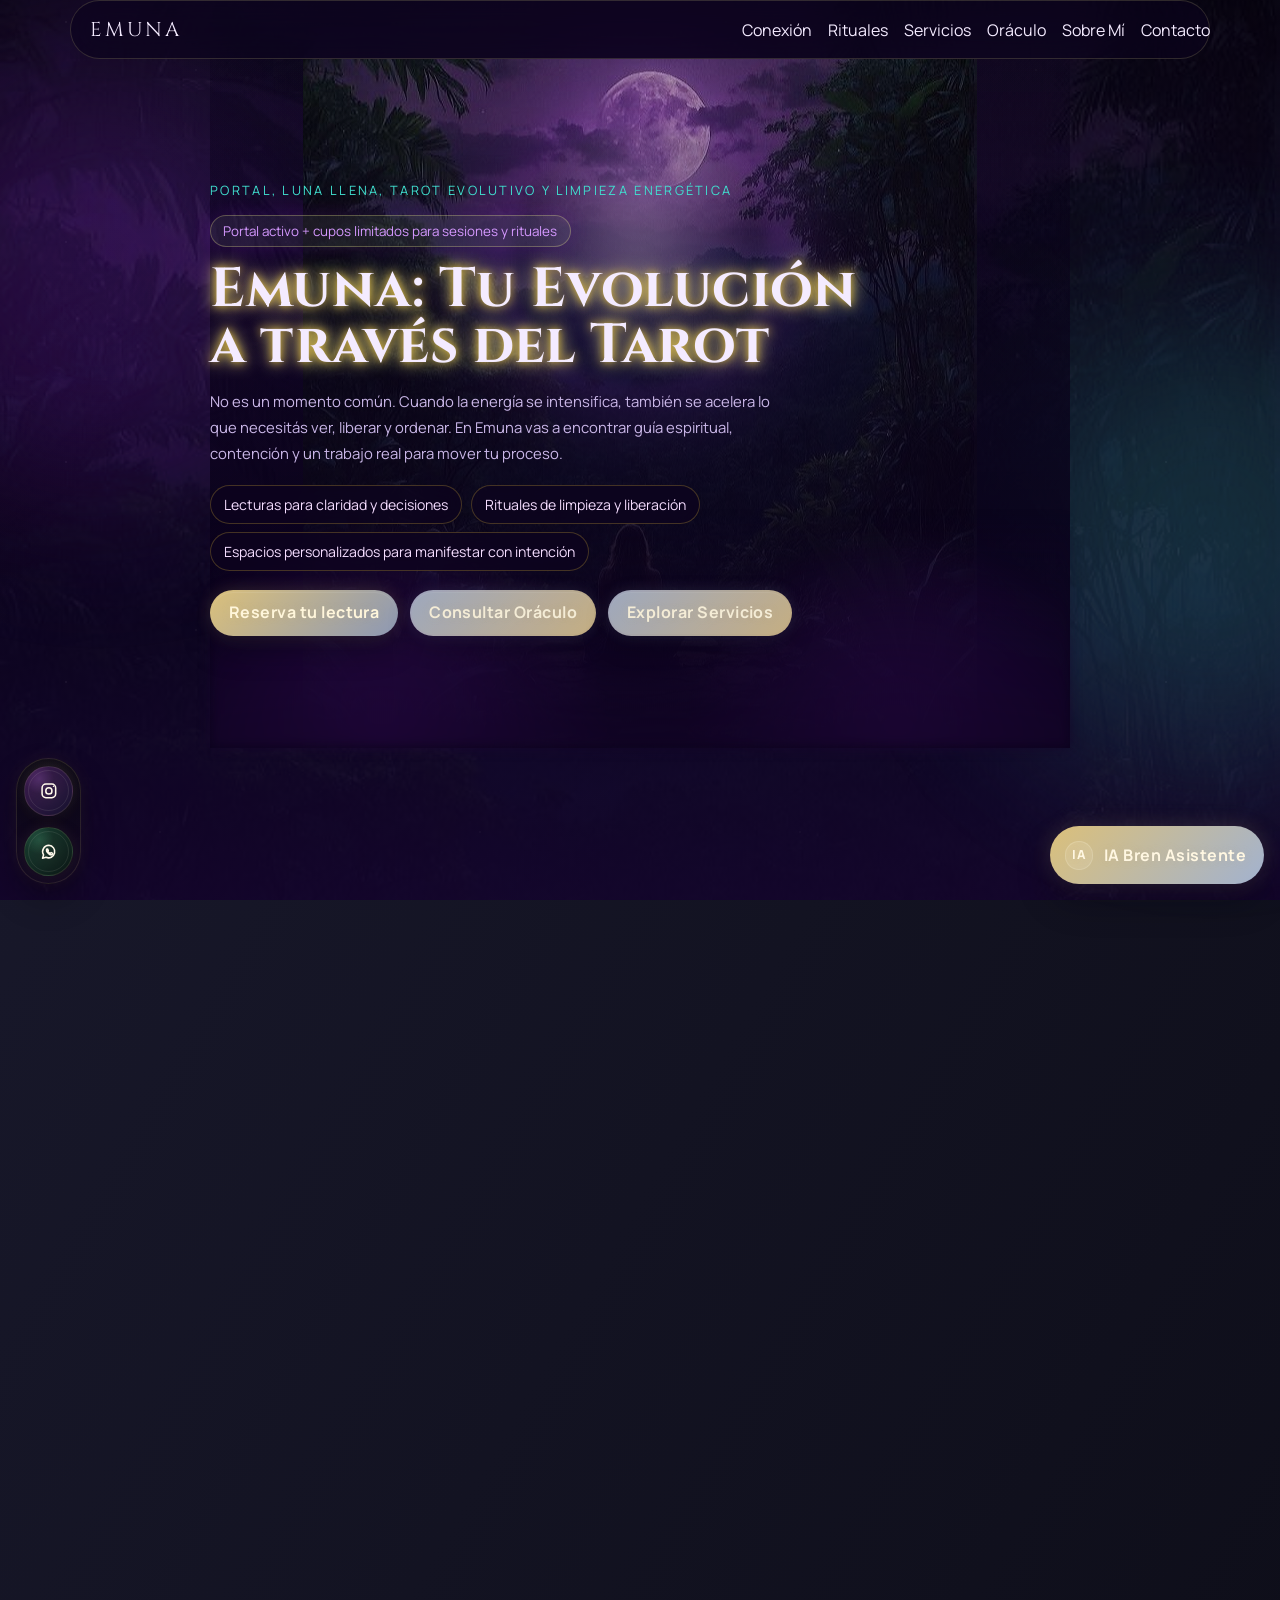
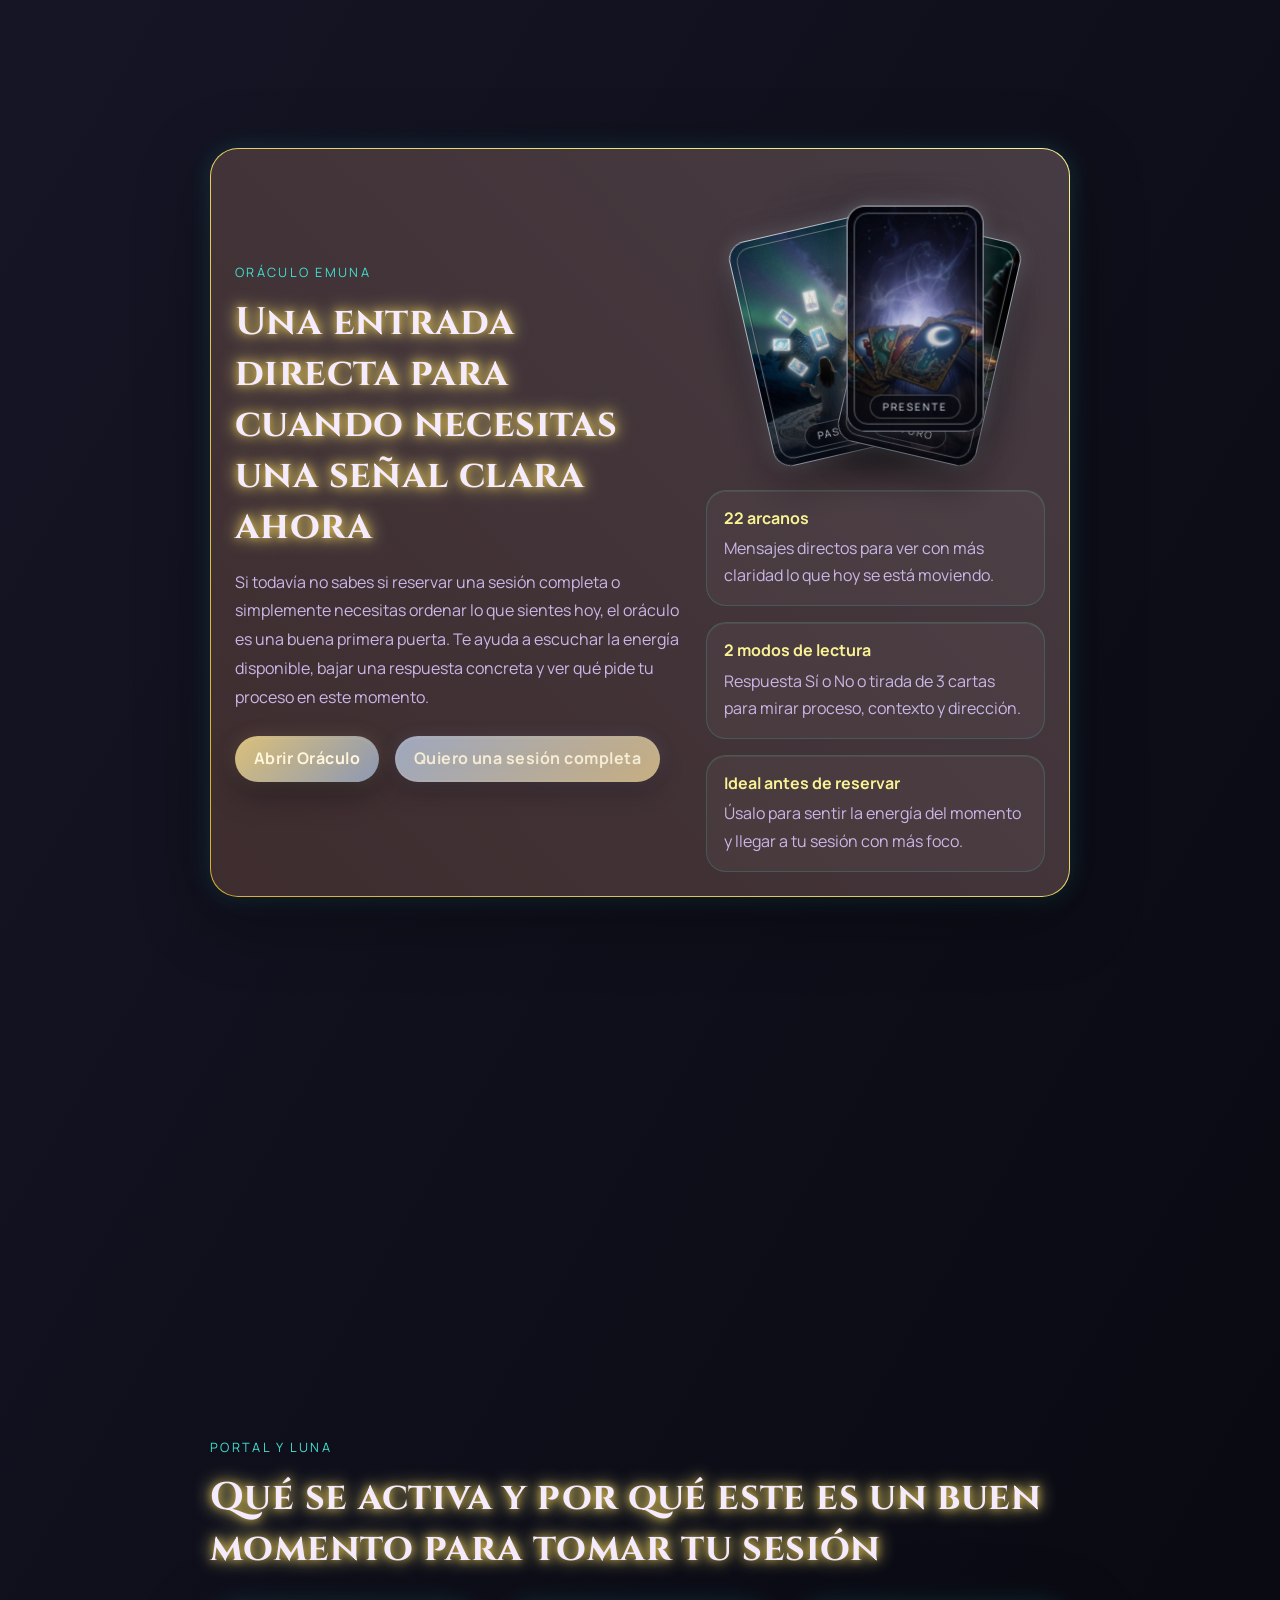
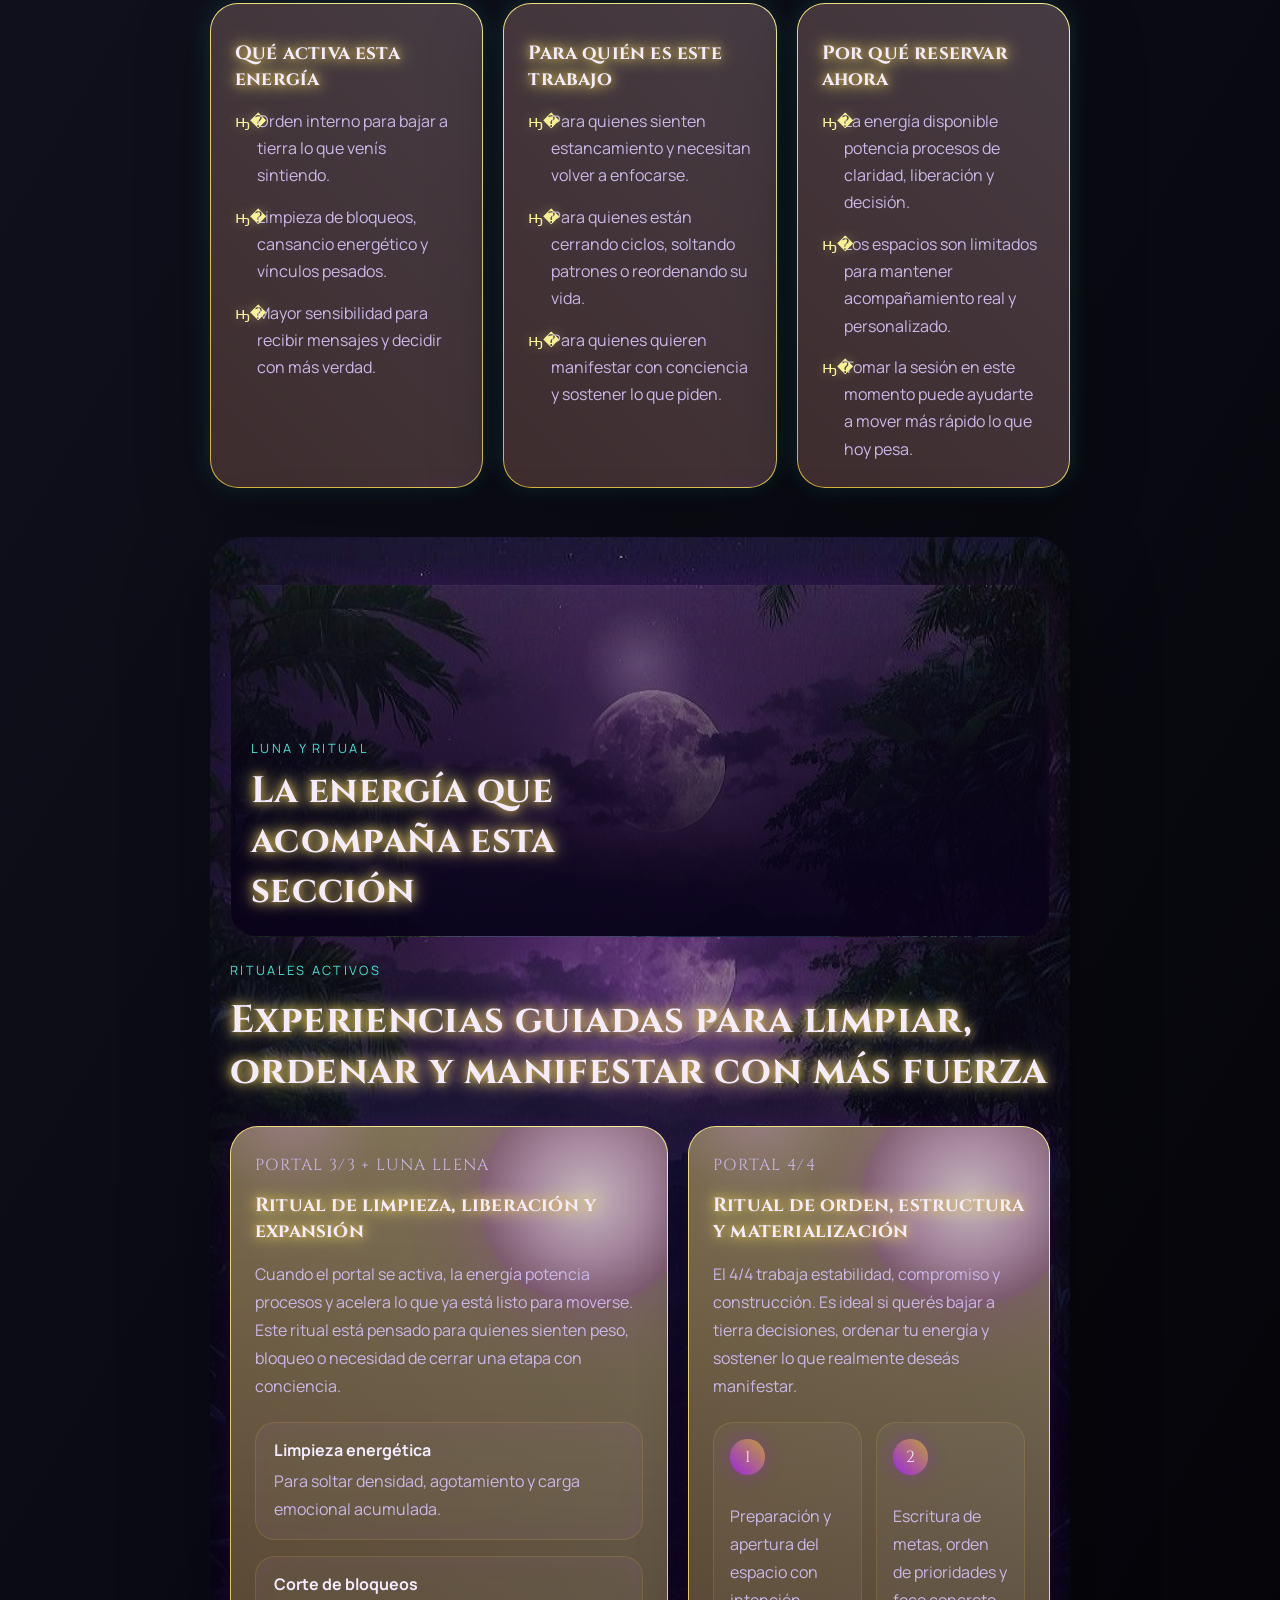
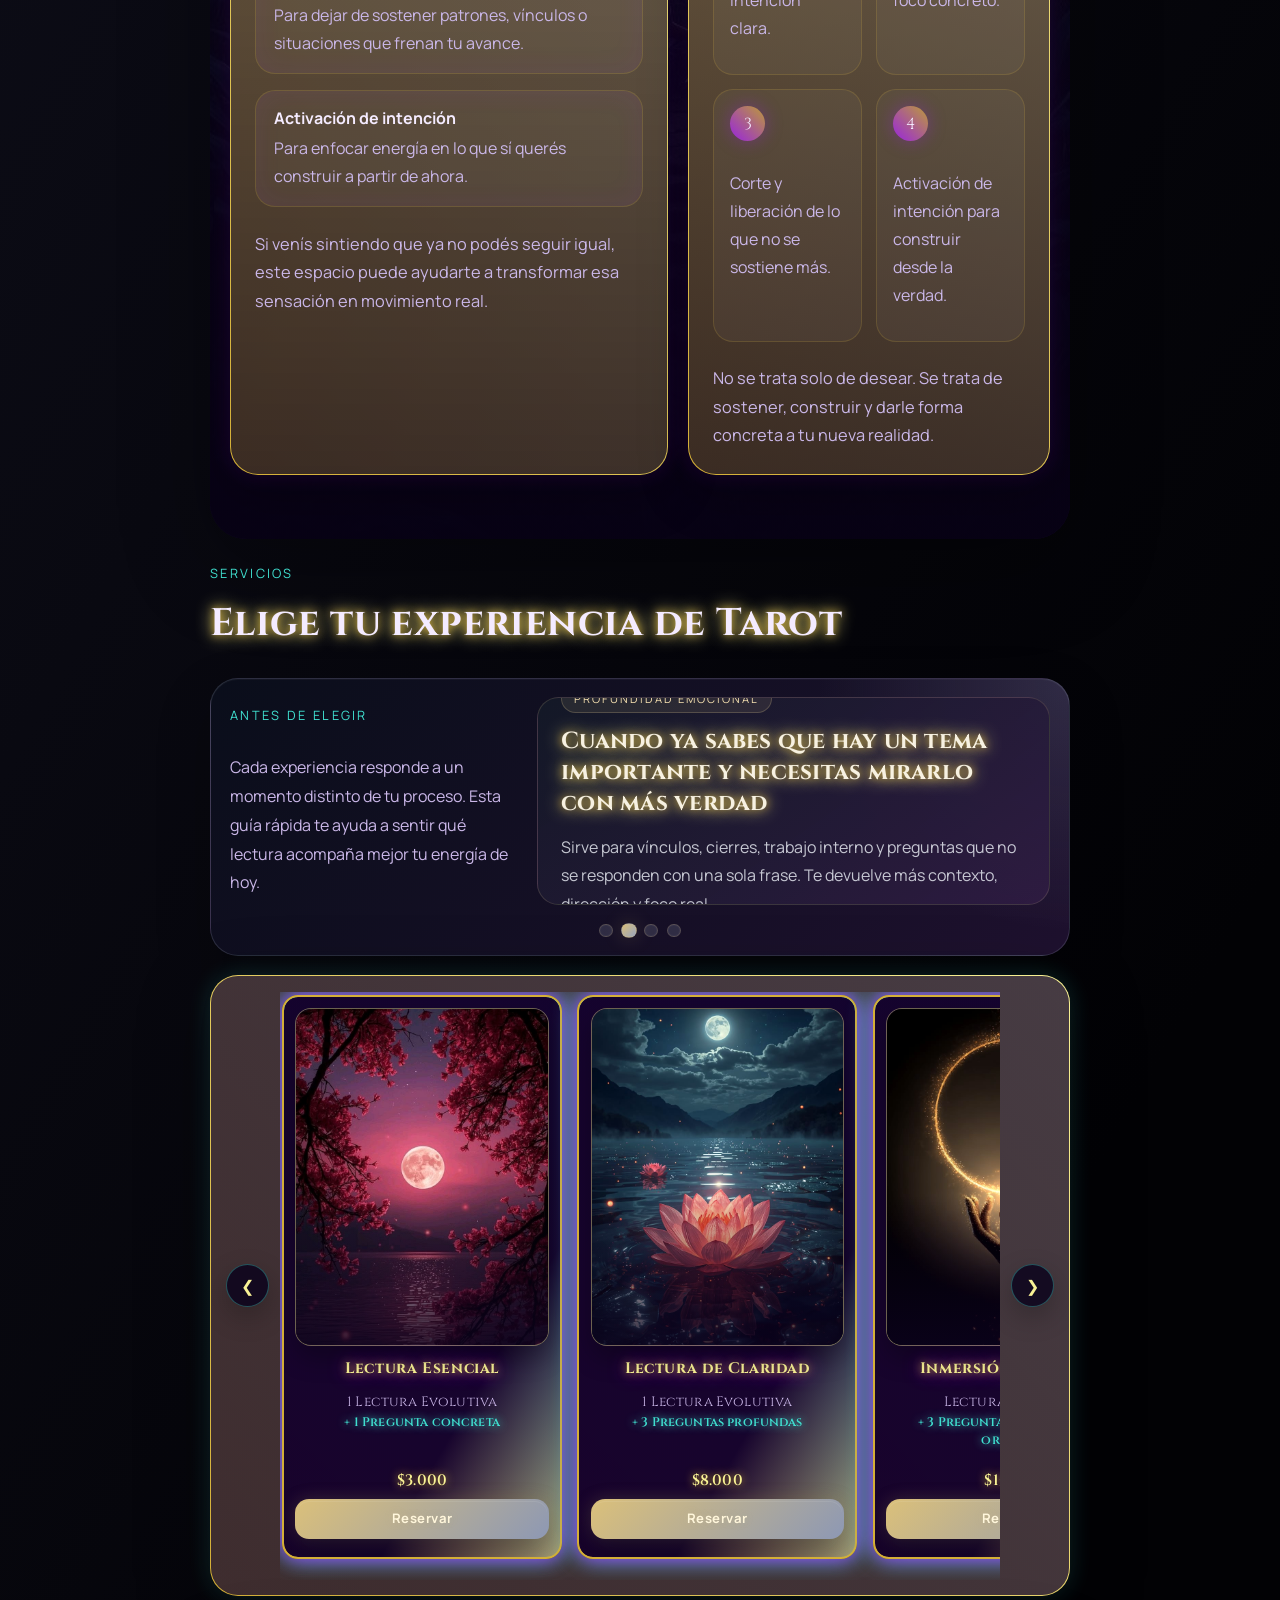
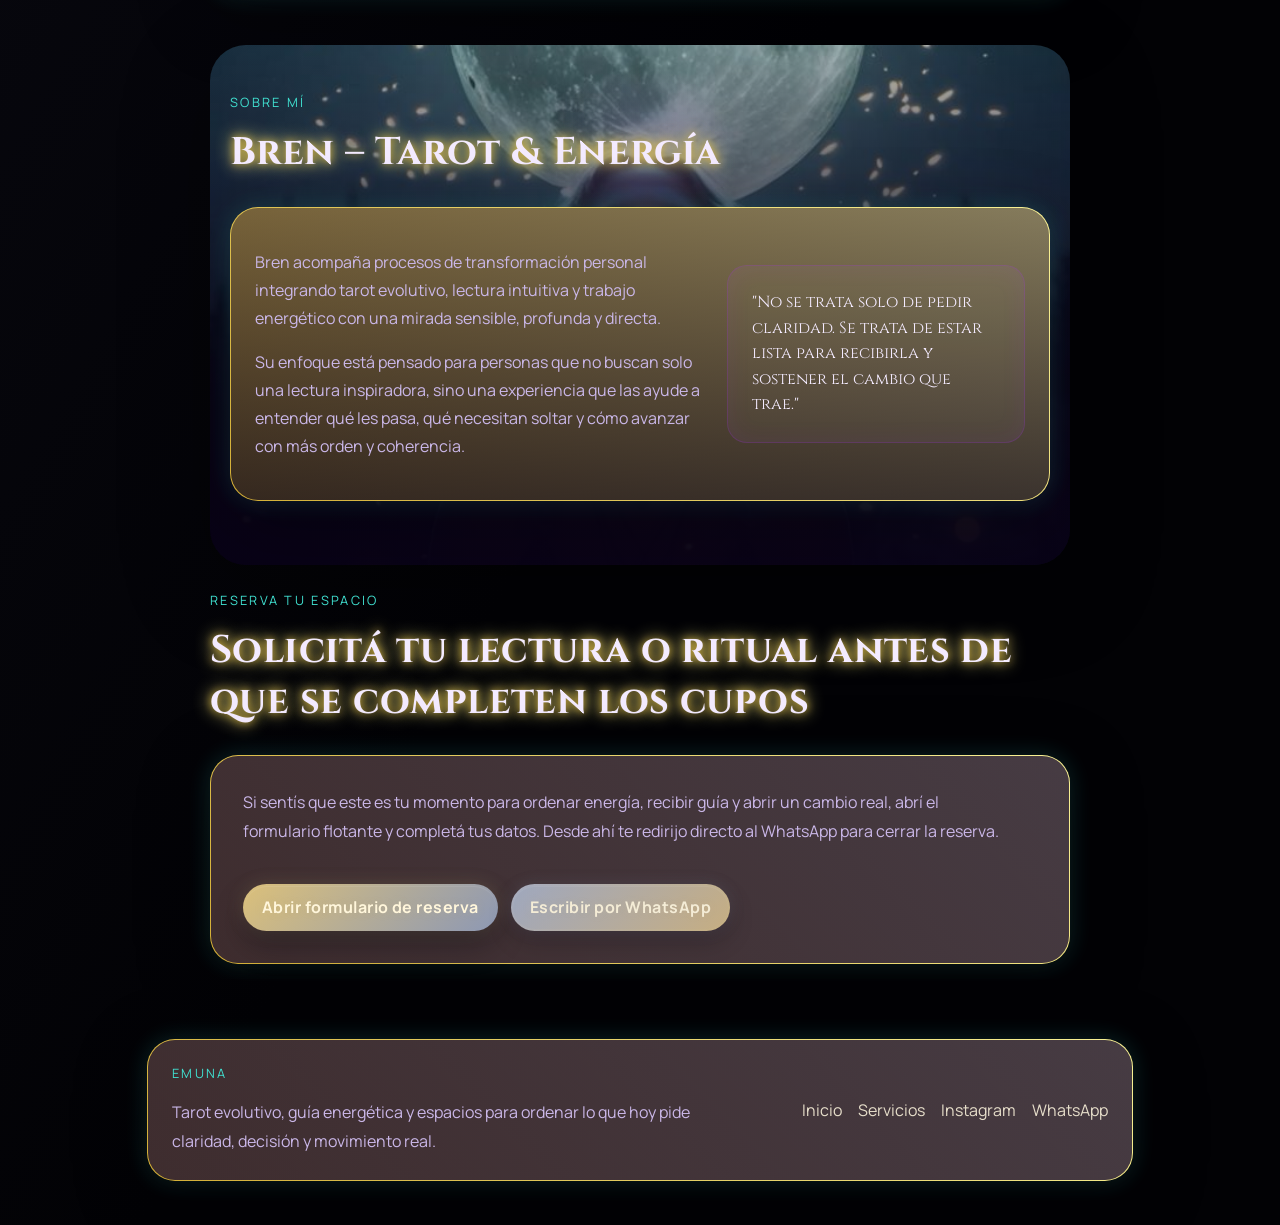
==== commit 98bb3d3d: "Refina asistente flotante y publica ajustes" ====
--- a/index.html
+++ b/index.html
@@ -60,7 +60,7 @@
                     <span>Espacios personalizados para manifestar con intención</span>
                 </div>
                 <div class="hero-actions">
-                    <a class="btn-emuna primary-button open-booking-btn" href="#contacto">Inicia tu Viaje</a>
+                    <a class="btn-emuna primary-button open-booking-btn" href="#contacto">Reserva tu lectura</a>
                     <a class="btn-emuna secondary-button" href="tarotsiono/">Consultar Oráculo</a>
                     <a class="btn-emuna secondary-button" href="#servicios">Explorar Servicios</a>
                 </div>
@@ -258,6 +258,40 @@
                 <p class="eyebrow">Servicios</p>
                 <h2>Elige tu experiencia de Tarot</h2>
             </div>
+            <div class="services-story framed-panel" aria-label="Guía para elegir tu experiencia">
+                <div class="services-story-header">
+                    <p class="eyebrow">Antes de elegir</p>
+                    <p class="services-story-lead">Cada experiencia responde a un momento distinto de tu proceso. Esta guía rápida te ayuda a sentir qué lectura acompaña mejor tu energía de hoy.</p>
+                </div>
+                <div class="services-story-stage" id="servicesStoryStage">
+                    <article class="services-story-slide is-active" data-story-slide>
+                        <span class="services-story-kicker">Claridad inmediata</span>
+                        <h3>Cuando necesitas una señal concreta para ordenar lo que sientes hoy</h3>
+                        <p>Ideal si estás entre opciones, si algo te inquieta o si buscas una lectura puntual para destrabar una decisión sin entrar todavía en un proceso largo.</p>
+                    </article>
+                    <article class="services-story-slide" data-story-slide>
+                        <span class="services-story-kicker">Profundidad emocional</span>
+                        <h3>Cuando ya sabes que hay un tema importante y necesitas mirarlo con más verdad</h3>
+                        <p>Sirve para vínculos, cierres, trabajo interno y preguntas que no se responden con una sola frase. Te devuelve más contexto, dirección y foco real.</p>
+                    </article>
+                    <article class="services-story-slide" data-story-slide>
+                        <span class="services-story-kicker">Proceso completo</span>
+                        <h3>Cuando tu energía pide una lectura más amplia y transformadora</h3>
+                        <p>Es la opción más inmersiva para ver patrones, bloqueos, posibilidades y mensaje del oráculo dentro de una misma experiencia.</p>
+                    </article>
+                    <article class="services-story-slide" data-story-slide>
+                        <span class="services-story-kicker">Acompañamiento</span>
+                        <h3>Cuando no buscas solo una respuesta sino sostener un cambio durante el mes</h3>
+                        <p>Recomendado si estás atravesando un ciclo intenso, un cierre, una manifestación importante o un momento donde necesitas continuidad y guía.</p>
+                    </article>
+                </div>
+                <div class="services-story-nav" aria-label="Navegación de guía de servicios">
+                    <button class="services-story-dot is-active" type="button" aria-label="Ver mensaje 1" aria-pressed="true" data-story-dot="0"></button>
+                    <button class="services-story-dot" type="button" aria-label="Ver mensaje 2" aria-pressed="false" data-story-dot="1"></button>
+                    <button class="services-story-dot" type="button" aria-label="Ver mensaje 3" aria-pressed="false" data-story-dot="2"></button>
+                    <button class="services-story-dot" type="button" aria-label="Ver mensaje 4" aria-pressed="false" data-story-dot="3"></button>
+                </div>
+            </div>
             <div class="services-carousel framed-panel" aria-label="Carrusel de servicios">
                 <div class="services-carousel-shell">
                     <button class="carousel-arrow carousel-arrow-prev" type="button" aria-label="Ver servicio anterior" data-carousel-arrow="prev">
@@ -355,6 +389,20 @@
                 </div>
             </div>
         </section>
+        <footer class="site-footer reveal" id="footer">
+            <div class="site-footer-panel framed-panel">
+                <div class="site-footer-copy">
+                    <p class="eyebrow">Emuna</p>
+                    <p>Tarot evolutivo, guía energética y espacios para ordenar lo que hoy pide claridad, decisión y movimiento real.</p>
+                </div>
+                <div class="site-footer-links" aria-label="Accesos de contacto">
+                    <a href="#inicio">Inicio</a>
+                    <a href="#servicios">Servicios</a>
+                    <a href="https://www.instagram.com/bren.tarot_y_energias/" target="_blank" rel="noreferrer">Instagram</a>
+                    <a href="https://wa.me/2215566392" target="_blank" rel="noreferrer">WhatsApp</a>
+                </div>
+            </div>
+        </footer>
         </main>
         <script src="vanilla-tilt.min.js"></script>
         <script src="aos.min.js"></script>
@@ -439,6 +487,55 @@
         </div>
     </div>
 
+    <div class="assistant-modal hidden" id="assistantModal" aria-hidden="true">
+        <div class="booking-modal-backdrop" data-close-assistant="true"></div>
+        <div class="assistant-modal-dialog framed-panel" role="dialog" aria-modal="true" aria-labelledby="assistantModalTitle">
+            <button class="booking-modal-close" id="assistantModalClose" type="button" aria-label="Cerrar asistente">×</button>
+            <div class="booking-modal-header assistant-modal-header">
+                <p class="eyebrow">IA Bren Asistente</p>
+                <h2 id="assistantModalTitle">Respuestas rápidas para orientarte antes de reservar</h2>
+                <p>Elige una pregunta frecuente. El asistente te responde con orientación breve, clara y enfocada en tu momento actual.</p>
+            </div>
+            <div class="assistant-shell">
+                <div class="assistant-questions" role="list" aria-label="Preguntas frecuentes">
+                    <button class="assistant-question is-active" type="button" data-assistant-question="elegir">No sé qué lectura elegir</button>
+                    <button class="assistant-question" type="button" data-assistant-question="bloqueo">Siento bloqueo y confusión</button>
+                    <button class="assistant-question" type="button" data-assistant-question="momento">No sé si este es mi momento</button>
+                    <button class="assistant-question" type="button" data-assistant-question="reserva">¿Cómo reservo y qué pasa después?</button>
+                </div>
+                <article class="assistant-answer" id="assistantAnswer" aria-live="polite">
+                    <span class="assistant-answer-kicker" id="assistantAnswerKicker">Orientación inicial</span>
+                    <h3 id="assistantAnswerTitle">Si hoy no sabes qué lectura elegir, puede que tu energía no esté pidiendo más ruido, sino un espacio claro para escuchar lo que ya intenta mostrarse.</h3>
+                    <p id="assistantAnswerBody">Cuando lo interno se mezcla, la intuición se apaga entre dudas, cansancio y sobrepensamiento. Una lectura bien elegida no fuerza respuestas: ordena, revela y te devuelve eje. La Lectura Esencial ayuda a abrir claridad puntual; si sientes un proceso más profundo, la Lectura de Claridad o la Inmersión Evolutiva pueden acompañarte con más amplitud.</p>
+                    <div class="assistant-answer-actions">
+                        <a class="btn-emuna secondary-button" id="assistantWhatsappLink" href="https://wa.me/2215566392" target="_blank" rel="noreferrer">Hablar por WhatsApp</a>
+                    </div>
+                </article>
+            </div>
+        </div>
+    </div>
+
+    <div class="floating-socials" aria-label="Redes y contacto rápidos">
+        <a class="floating-social floating-social-instagram" href="https://www.instagram.com/bren.tarot_y_energias/" target="_blank" rel="noreferrer" aria-label="Instagram de Bren Tarot y Energías">
+            <svg viewBox="0 0 24 24" aria-hidden="true" focusable="false">
+                <rect x="4.5" y="4.5" width="15" height="15" rx="4.2"></rect>
+                <circle cx="12" cy="12" r="3.4"></circle>
+                <circle cx="17.2" cy="6.9" r="0.9" class="floating-social-fill"></circle>
+            </svg>
+        </a>
+        <a class="floating-social floating-social-whatsapp" href="https://wa.me/2215566392" target="_blank" rel="noreferrer" aria-label="WhatsApp 2215566392">
+            <svg viewBox="0 0 24 24" aria-hidden="true" focusable="false">
+                <path d="M12 4.8a6.9 6.9 0 0 0-5.86 10.55L5 19l3.8-1A6.9 6.9 0 1 0 12 4.8Z"></path>
+                <path d="M9.4 9.3c.18-.4.36-.41.54-.42h.46c.16 0 .37.06.48.31.12.25.45 1.08.49 1.16.04.08.07.18.01.29-.06.11-.09.18-.18.28-.08.09-.18.2-.26.27-.09.08-.18.17-.08.33.1.17.46.76.99 1.23.68.61 1.26.8 1.44.9.18.09.28.08.38-.05.1-.12.44-.51.56-.68.12-.17.24-.14.4-.08.16.06 1.03.49 1.2.58.17.08.28.12.32.19.04.07.04.42-.1.82-.14.41-.79.79-1.1.84-.28.05-.64.08-1.03-.05-.24-.08-.56-.18-.96-.36-1.69-.73-2.8-2.45-2.88-2.56-.08-.11-.69-.91-.69-1.73 0-.82.43-1.22.58-1.38Z"></path>
+            </svg>
+        </a>
+    </div>
+
+    <button class="btn-emuna floating-assistant" id="floatingAssistantButton" type="button" aria-label="Abrir IA Bren Asistente">
+        <span class="floating-assistant-badge">IA</span>
+        <span>IA Bren Asistente</span>
+    </button>
+
     <button class="btn-emuna floating-install hidden" id="floatingInstallButton" type="button" aria-label="Instalar app">Instalar App</button>
 
     <script src="js/app.js" defer></script>
--- a/css/style.css
+++ b/css/style.css
@@ -644,6 +644,7 @@
     justify-content: space-between;
     gap: 1rem;
     backdrop-filter: blur(18px);
+    transition: background 0.3s ease, box-shadow 0.3s ease, transform 0.3s ease;
 }
 
 .site-header::before {
@@ -654,6 +655,14 @@
     background: rgba(11, 2, 29, 0.6);
     border: 1px solid rgba(249, 242, 149, 0.16);
     z-index: -1;
+    transition: background 0.3s ease, border-color 0.3s ease, box-shadow 0.3s ease;
+}
+
+.site-header.is-scrolled::before {
+    background:
+        linear-gradient(180deg, rgba(4, 3, 10, 0.94), rgba(23, 11, 37, 0.96));
+    border-color: rgba(184, 160, 112, 0.24);
+    box-shadow: 0 14px 30px rgba(0, 0, 0, 0.34);
 }
 
 .brand,
@@ -684,6 +693,11 @@
 .site-nav a:focus-visible {
     color: var(--gold-b);
     text-shadow: 0 0 14px rgba(212, 175, 55, 0.35);
+}
+
+.site-header.is-scrolled .site-nav a,
+.site-header.is-scrolled .brand {
+    color: #fff4da;
 }
 
 .hero {
@@ -964,6 +978,292 @@
     text-shadow: 0 0 14px rgba(225, 206, 160, 0.18);
 }
 
+.site-footer {
+    width: min(1240px, calc(100% - 1rem));
+    margin: 1.6rem auto 2.8rem;
+}
+
+.site-footer-panel {
+    display: flex;
+    flex-wrap: wrap;
+    align-items: center;
+    justify-content: space-between;
+    gap: 1.2rem;
+    background:
+        radial-gradient(circle at top right, rgba(170, 183, 211, 0.12), transparent 28%),
+        linear-gradient(135deg, rgba(8, 10, 18, 0.98), rgba(31, 18, 49, 0.94));
+}
+
+.site-footer-copy {
+    max-width: 34rem;
+}
+
+.site-footer-copy p:last-child {
+    margin: 0;
+    color: var(--muted);
+    line-height: 1.8;
+}
+
+.site-footer-links {
+    display: flex;
+    flex-wrap: wrap;
+    gap: 0.8rem 1rem;
+    justify-content: flex-end;
+}
+
+.site-footer-links a {
+    color: #f4ecd6;
+    opacity: 0.92;
+    transition: 0.3s;
+}
+
+.site-footer-links a:hover,
+.site-footer-links a:focus-visible {
+    color: #fff8ec;
+    text-shadow: 0 0 14px rgba(214, 190, 137, 0.28);
+}
+
+.floating-assistant {
+    position: fixed;
+    right: 1rem;
+    bottom: 1rem;
+    z-index: 31;
+    display: inline-flex;
+    align-items: center;
+    gap: 0.65rem;
+    min-height: 3.35rem;
+    padding: 0.78rem 1rem 0.78rem 0.78rem;
+    border-radius: 999px;
+    background:
+        linear-gradient(135deg, #dbc07a 0%, #a2b2cf 100%) border-box,
+        linear-gradient(135deg, rgba(20, 27, 45, 0.98), rgba(54, 30, 73, 0.96)) padding-box;
+    border: 2px solid transparent;
+    color: #fff7e2;
+    box-shadow: 0 18px 34px rgba(5, 7, 14, 0.32), 0 0 22px rgba(214, 190, 137, 0.18);
+    text-shadow: 0 0 10px rgba(214, 190, 137, 0.18);
+    transition: 0.3s;
+}
+
+.floating-assistant:hover,
+.floating-assistant:focus-visible {
+    transform: translateY(-4px);
+    box-shadow: 0 20px 40px rgba(5, 7, 14, 0.36), 0 0 0 2px rgba(233, 214, 172, 0.82), 0 0 28px rgba(168, 181, 208, 0.24);
+}
+
+.floating-assistant-badge {
+    width: 1.8rem;
+    height: 1.8rem;
+    border-radius: 999px;
+    display: inline-flex;
+    align-items: center;
+    justify-content: center;
+    background: rgba(255, 247, 226, 0.12);
+    border: 1px solid rgba(255, 247, 226, 0.18);
+    font-size: 0.78rem;
+    font-weight: 800;
+    letter-spacing: 0.06em;
+}
+
+.floating-socials {
+    position: fixed;
+    left: 1rem;
+    bottom: 1rem;
+    z-index: 30;
+    display: flex;
+    flex-direction: column;
+    gap: 0.7rem;
+    padding: 0.42rem;
+    border-radius: 999px;
+    background:
+        radial-gradient(circle at 50% 18%, rgba(214, 190, 137, 0.08), transparent 34%),
+        linear-gradient(180deg, rgba(8, 8, 14, 0.72), rgba(23, 13, 35, 0.58));
+    border: 1px solid rgba(214, 190, 137, 0.14);
+    box-shadow: 0 16px 34px rgba(0, 0, 0, 0.24), 0 0 20px rgba(214, 190, 137, 0.08);
+    backdrop-filter: blur(12px);
+}
+
+.floating-social {
+    width: 3.1rem;
+    height: 3.1rem;
+    border-radius: 999px;
+    display: inline-flex;
+    align-items: center;
+    justify-content: center;
+    color: #fff9ec;
+    border: 1px solid rgba(214, 190, 137, 0.14);
+    box-shadow: 0 10px 22px rgba(0, 0, 0, 0.22), 0 0 16px rgba(214, 190, 137, 0.1);
+    backdrop-filter: blur(14px);
+    transition: 0.3s;
+    position: relative;
+    overflow: hidden;
+}
+
+.floating-social::after {
+    content: "";
+    position: absolute;
+    inset: -12%;
+    border-radius: 999px;
+    background: radial-gradient(circle, rgba(214, 190, 137, 0.14), transparent 62%);
+    opacity: 0.35;
+    pointer-events: none;
+}
+
+.floating-social::before {
+    content: "";
+    position: absolute;
+    inset: 0.22rem;
+    border-radius: 999px;
+    border: 1px solid rgba(255, 248, 232, 0.09);
+    pointer-events: none;
+}
+
+.floating-social svg {
+    width: 1.36rem;
+    height: 1.36rem;
+    position: relative;
+    z-index: 1;
+    fill: none;
+    stroke: currentColor;
+    stroke-width: 1.7;
+    stroke-linecap: round;
+    stroke-linejoin: round;
+}
+
+.floating-social .floating-social-fill {
+    fill: currentColor;
+    stroke: none;
+}
+
+.floating-social-instagram {
+    background:
+        radial-gradient(circle at 30% 25%, rgba(205, 125, 255, 0.18), transparent 30%),
+        linear-gradient(135deg, rgba(63, 28, 82, 0.96), rgba(22, 17, 48, 0.95));
+}
+
+.floating-social-whatsapp {
+    background:
+        radial-gradient(circle at 30% 25%, rgba(105, 226, 172, 0.16), transparent 30%),
+        linear-gradient(135deg, rgba(24, 64, 50, 0.96), rgba(10, 22, 20, 0.95));
+}
+
+.floating-social:hover,
+.floating-social:focus-visible {
+    transform: translateY(-5px);
+    box-shadow: 0 18px 34px rgba(0, 0, 0, 0.32), 0 0 26px rgba(214, 190, 137, 0.18);
+}
+
+.assistant-modal {
+    position: fixed;
+    inset: 0;
+    z-index: 1250;
+    display: grid;
+    place-items: center;
+    padding: 1rem;
+    opacity: 0;
+    pointer-events: none;
+    transition: opacity 220ms ease;
+}
+
+.assistant-modal.active {
+    opacity: 1;
+    pointer-events: auto;
+}
+
+.assistant-modal-dialog {
+    position: relative;
+    z-index: 1;
+    width: min(100%, 48rem);
+    max-height: min(92vh, 54rem);
+    overflow: auto;
+    padding: 1.35rem;
+    background:
+        radial-gradient(circle at top right, rgba(232, 205, 140, 0.09), transparent 20%),
+        radial-gradient(circle at top left, rgba(150, 84, 214, 0.12), transparent 24%),
+        linear-gradient(145deg, rgba(9, 6, 18, 0.99), rgba(28, 12, 46, 0.98));
+    border: 1px solid rgba(214, 190, 137, 0.18);
+    box-shadow: 0 24px 60px rgba(0, 0, 0, 0.42), 0 0 30px rgba(214, 190, 137, 0.08), inset 0 1px 0 rgba(255, 255, 255, 0.04);
+}
+
+.assistant-shell {
+    display: grid;
+    grid-template-columns: minmax(220px, 0.78fr) minmax(0, 1.22fr);
+    gap: 1rem;
+}
+
+.assistant-questions {
+    display: grid;
+    gap: 0.75rem;
+}
+
+.assistant-question {
+    text-align: left;
+    padding: 0.95rem 1rem;
+    border-radius: 1rem;
+    border: 1px solid rgba(214, 190, 137, 0.14);
+    background:
+        linear-gradient(135deg, rgba(31, 16, 49, 0.9), rgba(17, 10, 28, 0.9));
+    color: #f6eddc;
+    cursor: pointer;
+    transition: 0.3s;
+    box-shadow: inset 0 1px 0 rgba(255, 255, 255, 0.03);
+}
+
+.assistant-question:hover,
+.assistant-question:focus-visible,
+.assistant-question.is-active {
+    transform: translateY(-2px);
+    background:
+        linear-gradient(135deg, rgba(56, 28, 86, 0.96), rgba(21, 12, 34, 0.96));
+    border-color: rgba(214, 190, 137, 0.4);
+    box-shadow: 0 14px 28px rgba(0, 0, 0, 0.24), 0 0 18px rgba(214, 190, 137, 0.12), inset 0 0 18px rgba(214, 190, 137, 0.04);
+}
+
+.assistant-answer {
+    padding: 1.55rem;
+    border-radius: 1.25rem;
+    background:
+        linear-gradient(rgba(25, 12, 42, 0.96), rgba(13, 8, 24, 0.94)) padding-box,
+        linear-gradient(135deg, rgba(214, 190, 137, 0.32), rgba(126, 92, 179, 0.2)) border-box;
+    border: 1px solid transparent;
+    box-shadow: inset 0 1px 0 rgba(255, 255, 255, 0.04), 0 0 28px rgba(214, 190, 137, 0.06);
+}
+
+.assistant-answer-kicker {
+    display: inline-flex;
+    margin-bottom: 1rem;
+    padding: 0.36rem 0.68rem;
+    border-radius: 999px;
+    background: rgba(214, 190, 137, 0.08);
+    border: 1px solid rgba(214, 190, 137, 0.22);
+    color: #f4dfb3;
+    font-size: 0.7rem;
+    letter-spacing: 0.18em;
+    text-transform: uppercase;
+    box-shadow: 0 0 14px rgba(214, 190, 137, 0.08);
+}
+
+.assistant-answer h3 {
+    margin: 0 0 1rem;
+    font-size: clamp(0.98rem, 1.7vw, 1.28rem);
+    line-height: 1.4;
+    color: #fff3d8;
+    text-shadow: 0 0 16px rgba(214, 190, 137, 0.08);
+}
+
+.assistant-answer p {
+    margin: 0;
+    color: rgba(234, 228, 219, 0.84);
+    line-height: 1.9;
+    max-width: 34rem;
+}
+
+.assistant-answer-actions {
+    display: flex;
+    flex-wrap: wrap;
+    gap: 0.75rem;
+    margin-top: 1.35rem;
+}
+
 .section {
     padding: 1.6rem 0 3.1rem;
 }
@@ -1179,6 +1479,114 @@
     overflow: hidden;
 }
 
+.services-story {
+    display: grid;
+    grid-template-columns: minmax(0, 0.72fr) minmax(0, 1.28fr);
+    gap: 1.15rem;
+    margin-bottom: 1.2rem;
+    padding: 1.15rem 1.2rem;
+    background:
+        radial-gradient(circle at top right, rgba(166, 181, 209, 0.16), transparent 28%),
+        linear-gradient(135deg, rgba(10, 14, 27, 0.98), rgba(32, 18, 49, 0.95));
+    border: 1px solid rgba(177, 188, 209, 0.18);
+    box-shadow: 0 22px 54px rgba(0, 0, 0, 0.24), inset 0 1px 0 rgba(255, 255, 255, 0.04);
+}
+
+.services-story-header {
+    display: flex;
+    flex-direction: column;
+    justify-content: center;
+    gap: 0.85rem;
+}
+
+.services-story-lead {
+    margin: 0;
+    color: var(--muted);
+    line-height: 1.8;
+}
+
+.services-story-stage {
+    position: relative;
+    min-height: 13rem;
+    border-radius: 1.35rem;
+    overflow: hidden;
+    background: linear-gradient(145deg, rgba(20, 25, 39, 0.96), rgba(47, 28, 67, 0.9));
+    border: 1px solid rgba(205, 184, 134, 0.18);
+}
+
+.services-story-slide {
+    position: absolute;
+    inset: 0;
+    padding: 1.4rem 1.45rem;
+    display: flex;
+    flex-direction: column;
+    justify-content: center;
+    gap: 0.8rem;
+    opacity: 0;
+    transform: translateY(12px);
+    pointer-events: none;
+    transition: opacity 0.3s ease, transform 0.3s ease;
+}
+
+.services-story-slide.is-active {
+    opacity: 1;
+    transform: translateY(0);
+    pointer-events: auto;
+}
+
+.services-story-kicker {
+    display: inline-flex;
+    width: fit-content;
+    padding: 0.38rem 0.72rem;
+    border-radius: 999px;
+    background: rgba(214, 190, 137, 0.1);
+    border: 1px solid rgba(214, 190, 137, 0.24);
+    color: #f3deaf;
+    font-size: 0.7rem;
+    letter-spacing: 0.18em;
+    text-transform: uppercase;
+}
+
+.services-story-slide h3 {
+    margin: 0;
+    color: #f7f1e1;
+    font-size: clamp(1.08rem, 2vw, 1.45rem);
+    line-height: 1.35;
+}
+
+.services-story-slide p {
+    margin: 0;
+    color: rgba(233, 237, 244, 0.82);
+    line-height: 1.8;
+    max-width: 37rem;
+}
+
+.services-story-nav {
+    grid-column: 1 / -1;
+    display: flex;
+    justify-content: center;
+    gap: 0.55rem;
+}
+
+.services-story-dot {
+    width: 0.82rem;
+    height: 0.82rem;
+    border-radius: 999px;
+    border: 1px solid rgba(205, 184, 134, 0.24);
+    background: rgba(170, 183, 211, 0.18);
+    box-shadow: inset 0 0 0 1px rgba(255, 255, 255, 0.03);
+    cursor: pointer;
+    transition: 0.3s;
+}
+
+.services-story-dot.is-active,
+.services-story-dot:hover,
+.services-story-dot:focus-visible {
+    transform: scale(1.12);
+    background: linear-gradient(135deg, #dbc07a, #9aa8c4);
+    box-shadow: 0 0 18px rgba(219, 192, 122, 0.24);
+}
+
 .services-carousel-shell {
     display: grid;
     grid-template-columns: auto minmax(0, 1fr) auto;
@@ -1616,7 +2024,7 @@
 
 .service-card:hover,
 .service-card:focus-within {
-    transform: translateY(-8px);
+    transform: translateY(-5px);
     box-shadow: 0 24px 60px rgba(0, 0, 0, 0.45), 0 0 24px rgba(160, 32, 240, 0.28);
 }
 
@@ -1854,7 +2262,7 @@
 .floating-install {
     position: fixed;
     right: 1rem;
-    bottom: 1rem;
+    bottom: 5.25rem;
     z-index: 30;
 }
 
@@ -1918,6 +2326,14 @@
         gap: 0.8rem;
     }
 
+    .services-story {
+        grid-template-columns: 1fr;
+    }
+
+    .services-story-stage {
+        min-height: 14.2rem;
+    }
+
     .services-carousel-shell {
         grid-template-columns: 1fr;
     }
@@ -1977,6 +2393,27 @@
         grid-template-columns: 1fr;
     }
 
+    .services-story {
+        padding: 1rem;
+    }
+
+    .services-story-stage {
+        min-height: 15rem;
+    }
+
+    .services-story-slide {
+        padding: 1.15rem 1rem;
+    }
+
+    .services-story-slide h3 {
+        font-size: 1rem;
+    }
+
+    .services-story-slide p {
+        font-size: 0.93rem;
+        line-height: 1.7;
+    }
+
     .oracle-preview {
         min-height: 15rem;
     }
@@ -2013,6 +2450,18 @@
         padding: 1.1rem;
     }
 
+    .assistant-modal-dialog {
+        padding: 1.1rem;
+    }
+
+    .assistant-shell {
+        grid-template-columns: 1fr;
+    }
+
+    .assistant-answer {
+        padding: 1.2rem;
+    }
+
     .ritual-steps {
         grid-template-columns: 1fr;
     }
@@ -2023,6 +2472,14 @@
         padding: 1.25rem;
     }
 
+    .site-footer-panel {
+        padding: 1.25rem;
+    }
+
+    .site-footer-links {
+        justify-content: flex-start;
+    }
+
     h1 {
         font-size: clamp(1.8rem, 8vw, 2.55rem);
     }
@@ -2036,9 +2493,35 @@
     }
 
     .floating-install {
+        left: auto;
+        right: 0.75rem;
+        bottom: 5rem;
+        width: auto;
+        max-width: calc(100% - 5.8rem);
+    }
+
+    .floating-assistant {
+        right: 0.75rem;
+        bottom: 0.85rem;
+        padding: 0.74rem 0.9rem 0.74rem 0.74rem;
+        max-width: min(16rem, calc(100% - 5.8rem));
+    }
+
+    .floating-socials {
         left: 0.75rem;
-        right: 0.75rem;
-        width: auto;
+        bottom: 0.85rem;
+        gap: 0.55rem;
+        padding: 0.34rem;
+    }
+
+    .floating-social {
+        width: 2.85rem;
+        height: 2.85rem;
+    }
+
+    .floating-social svg {
+        width: 1.2rem;
+        height: 1.2rem;
     }
 
     .tarot-card,
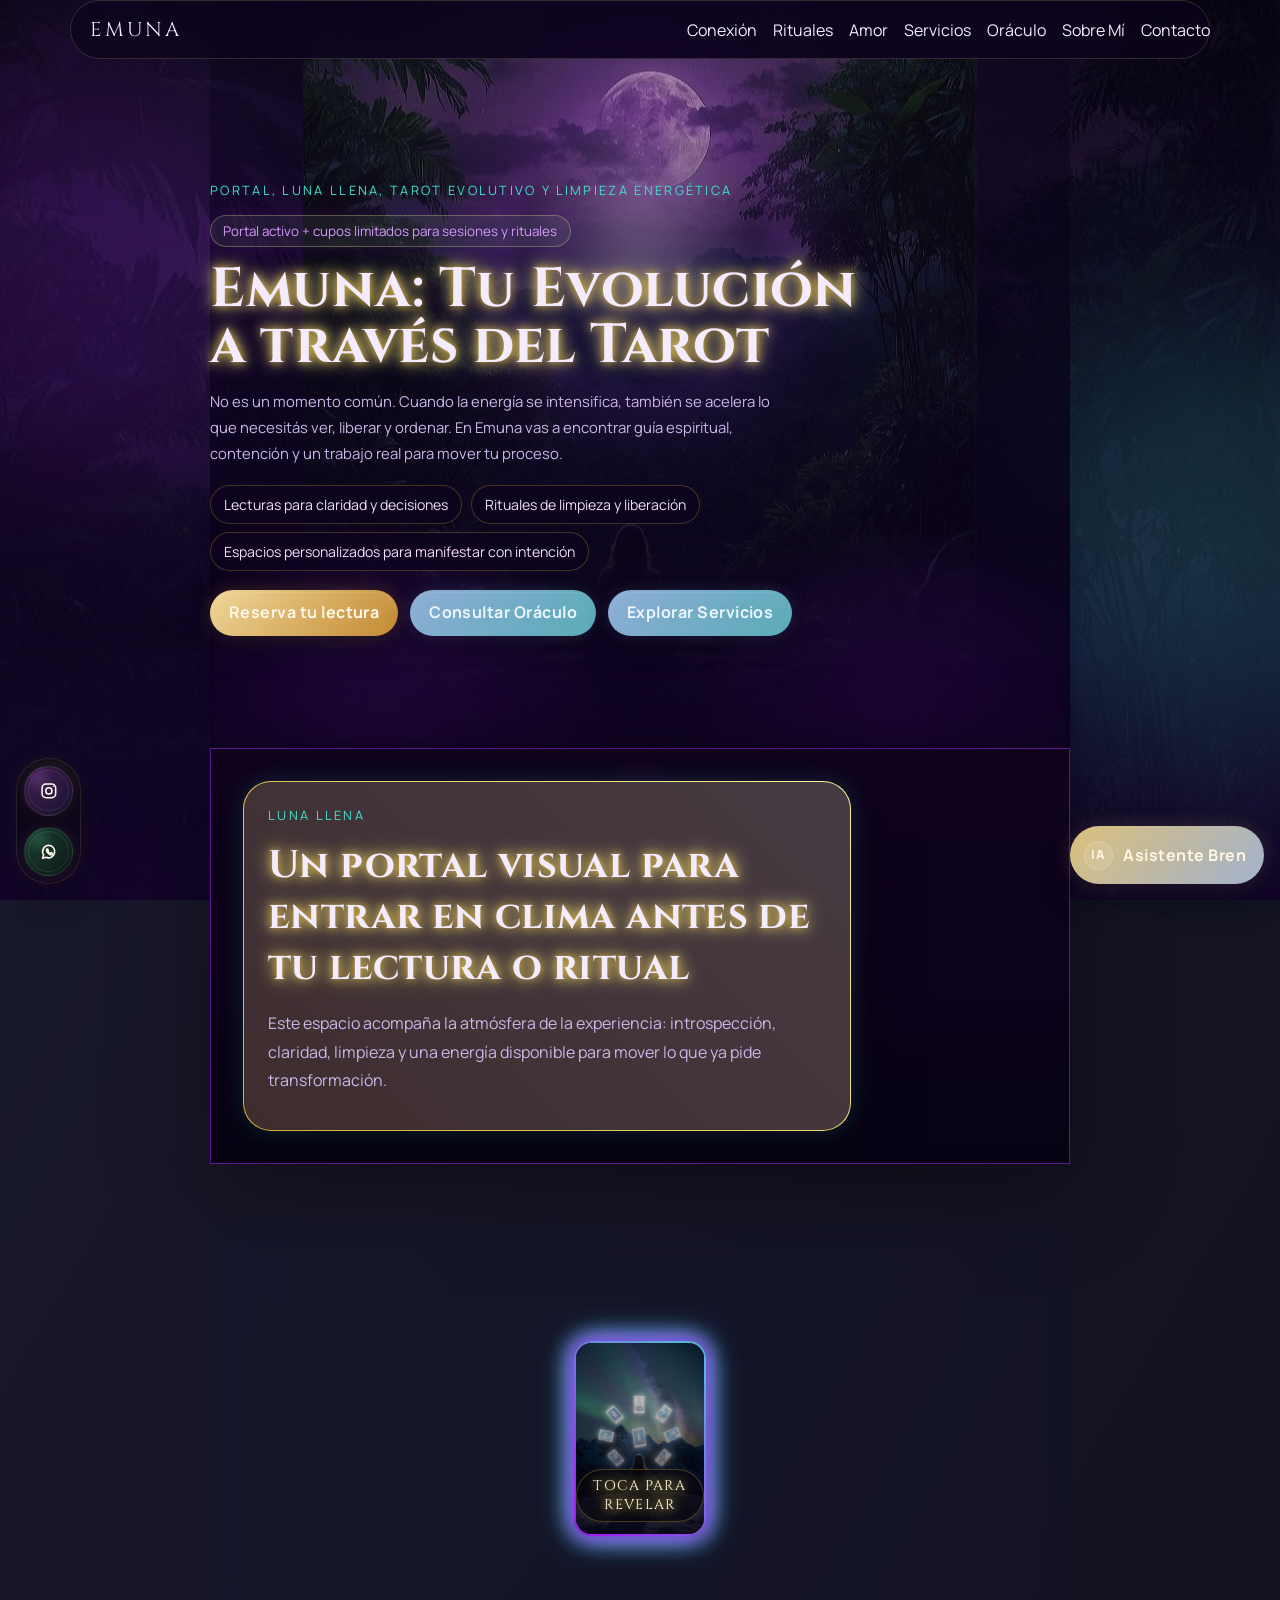
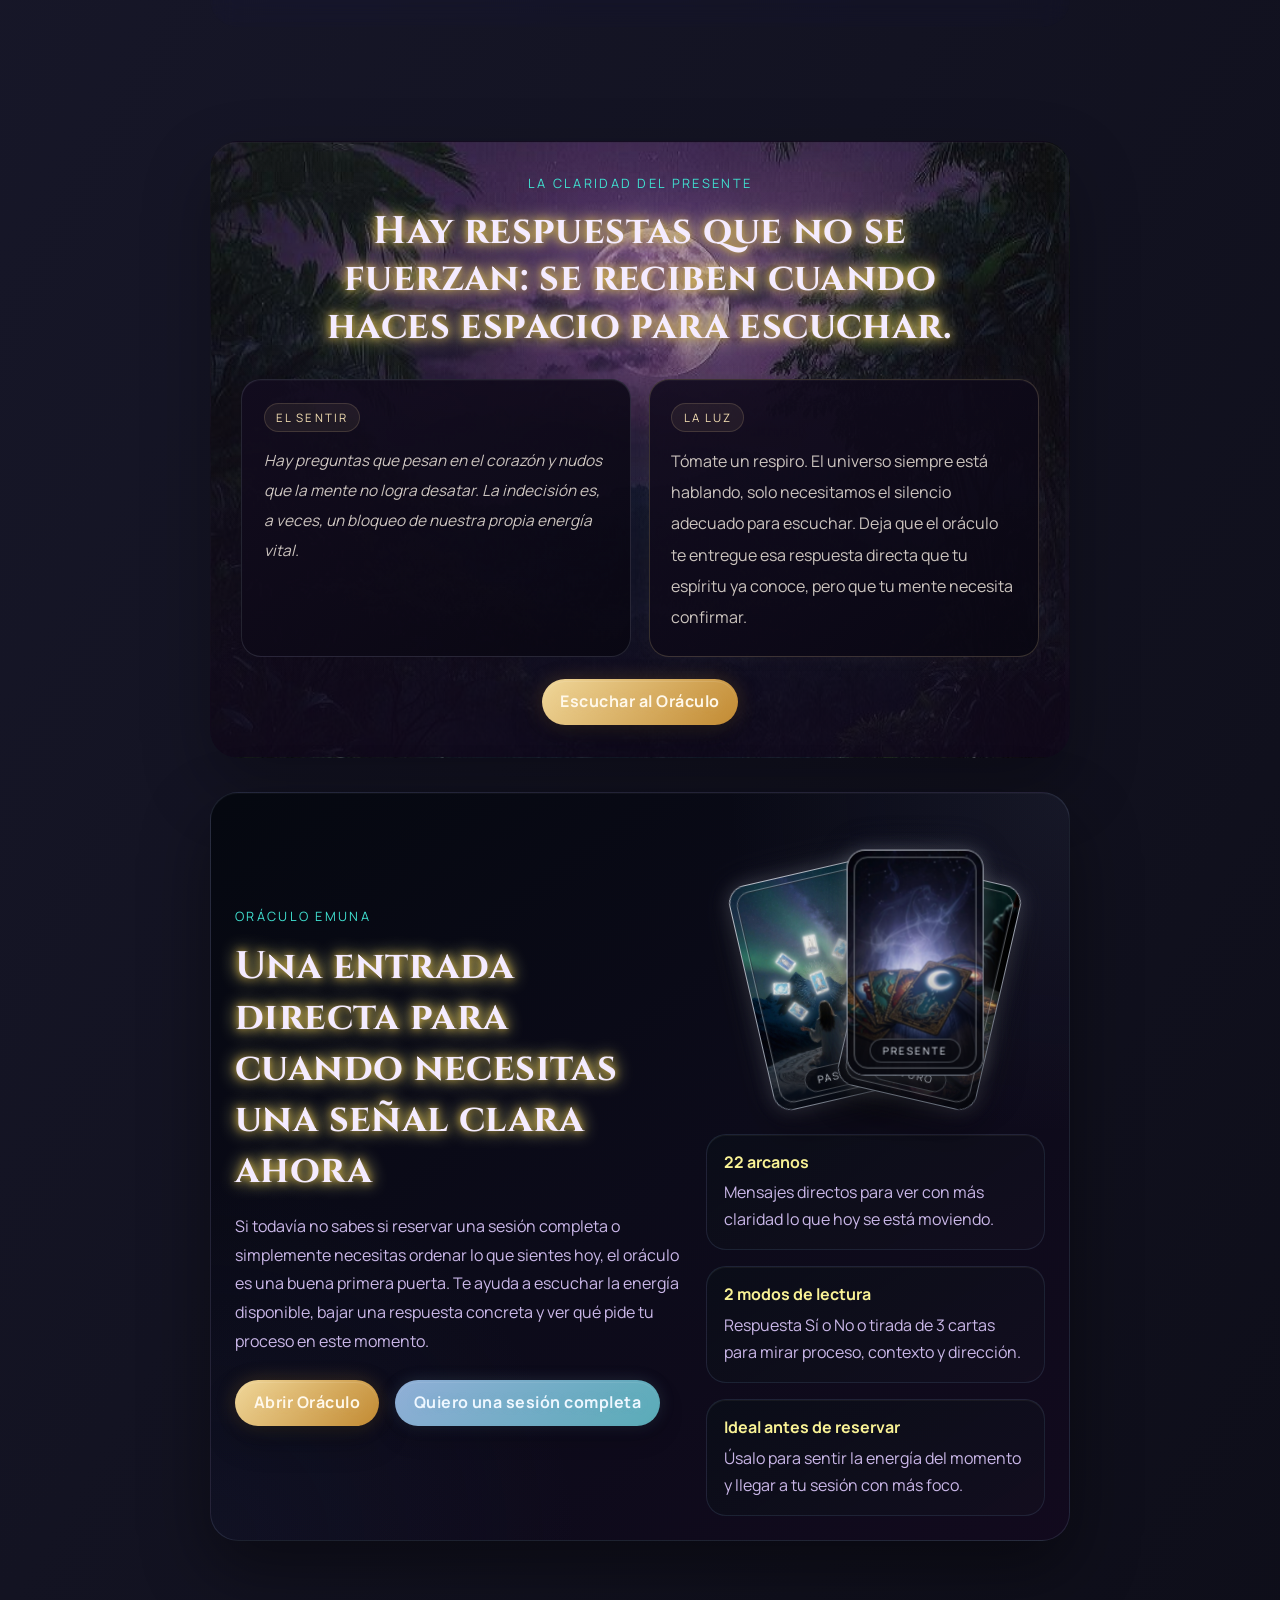
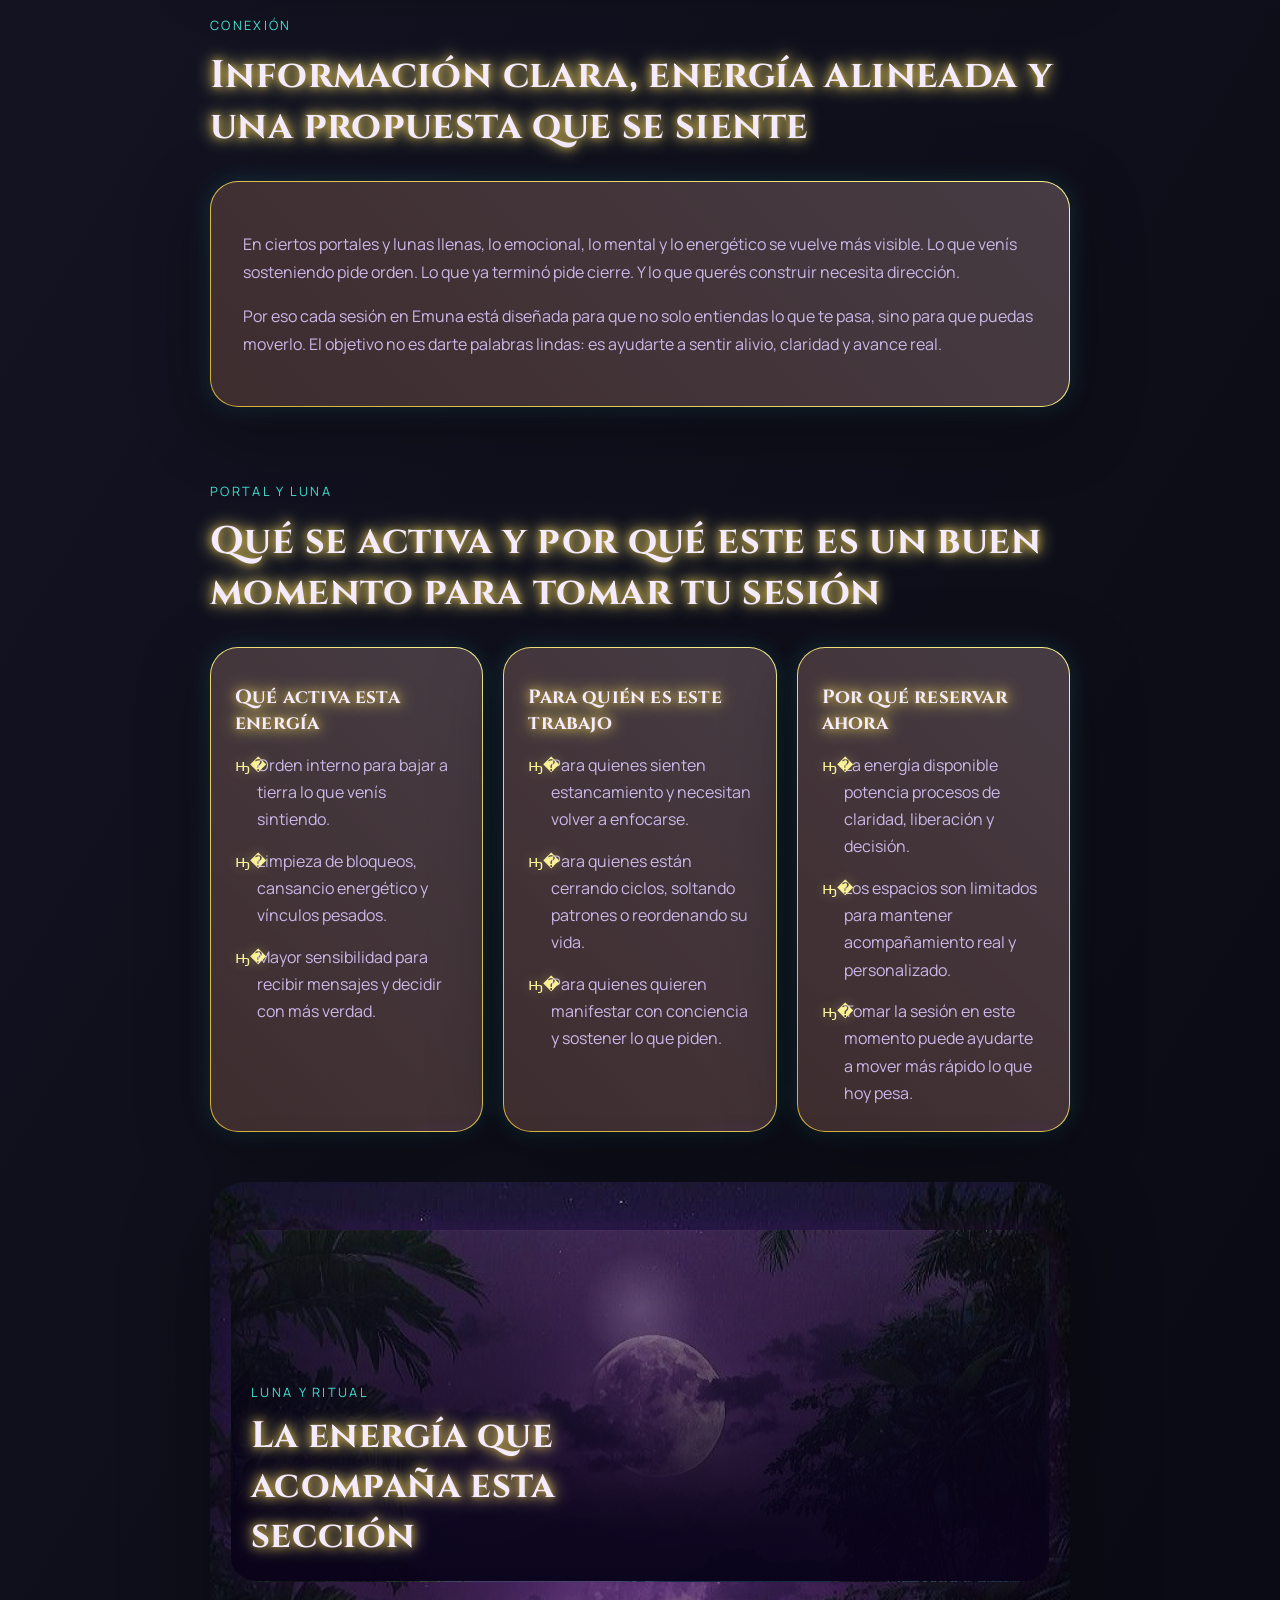
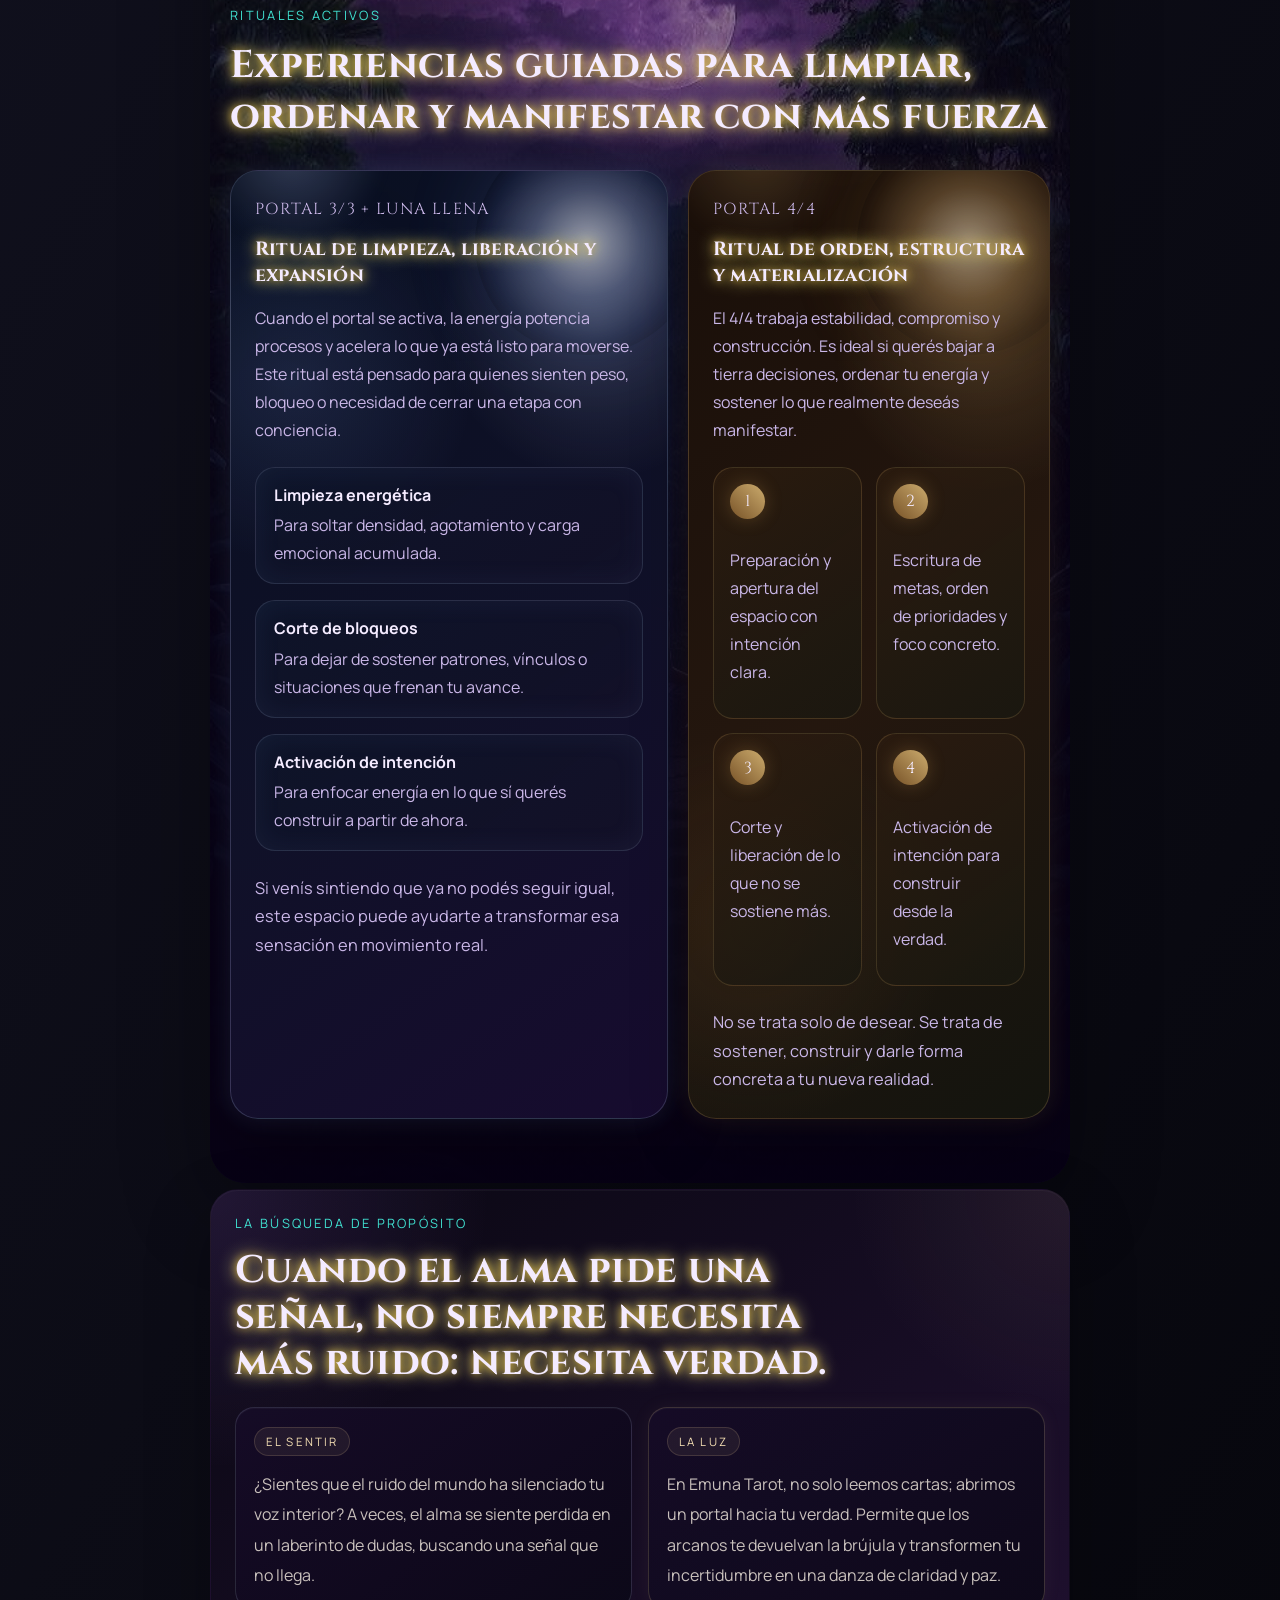
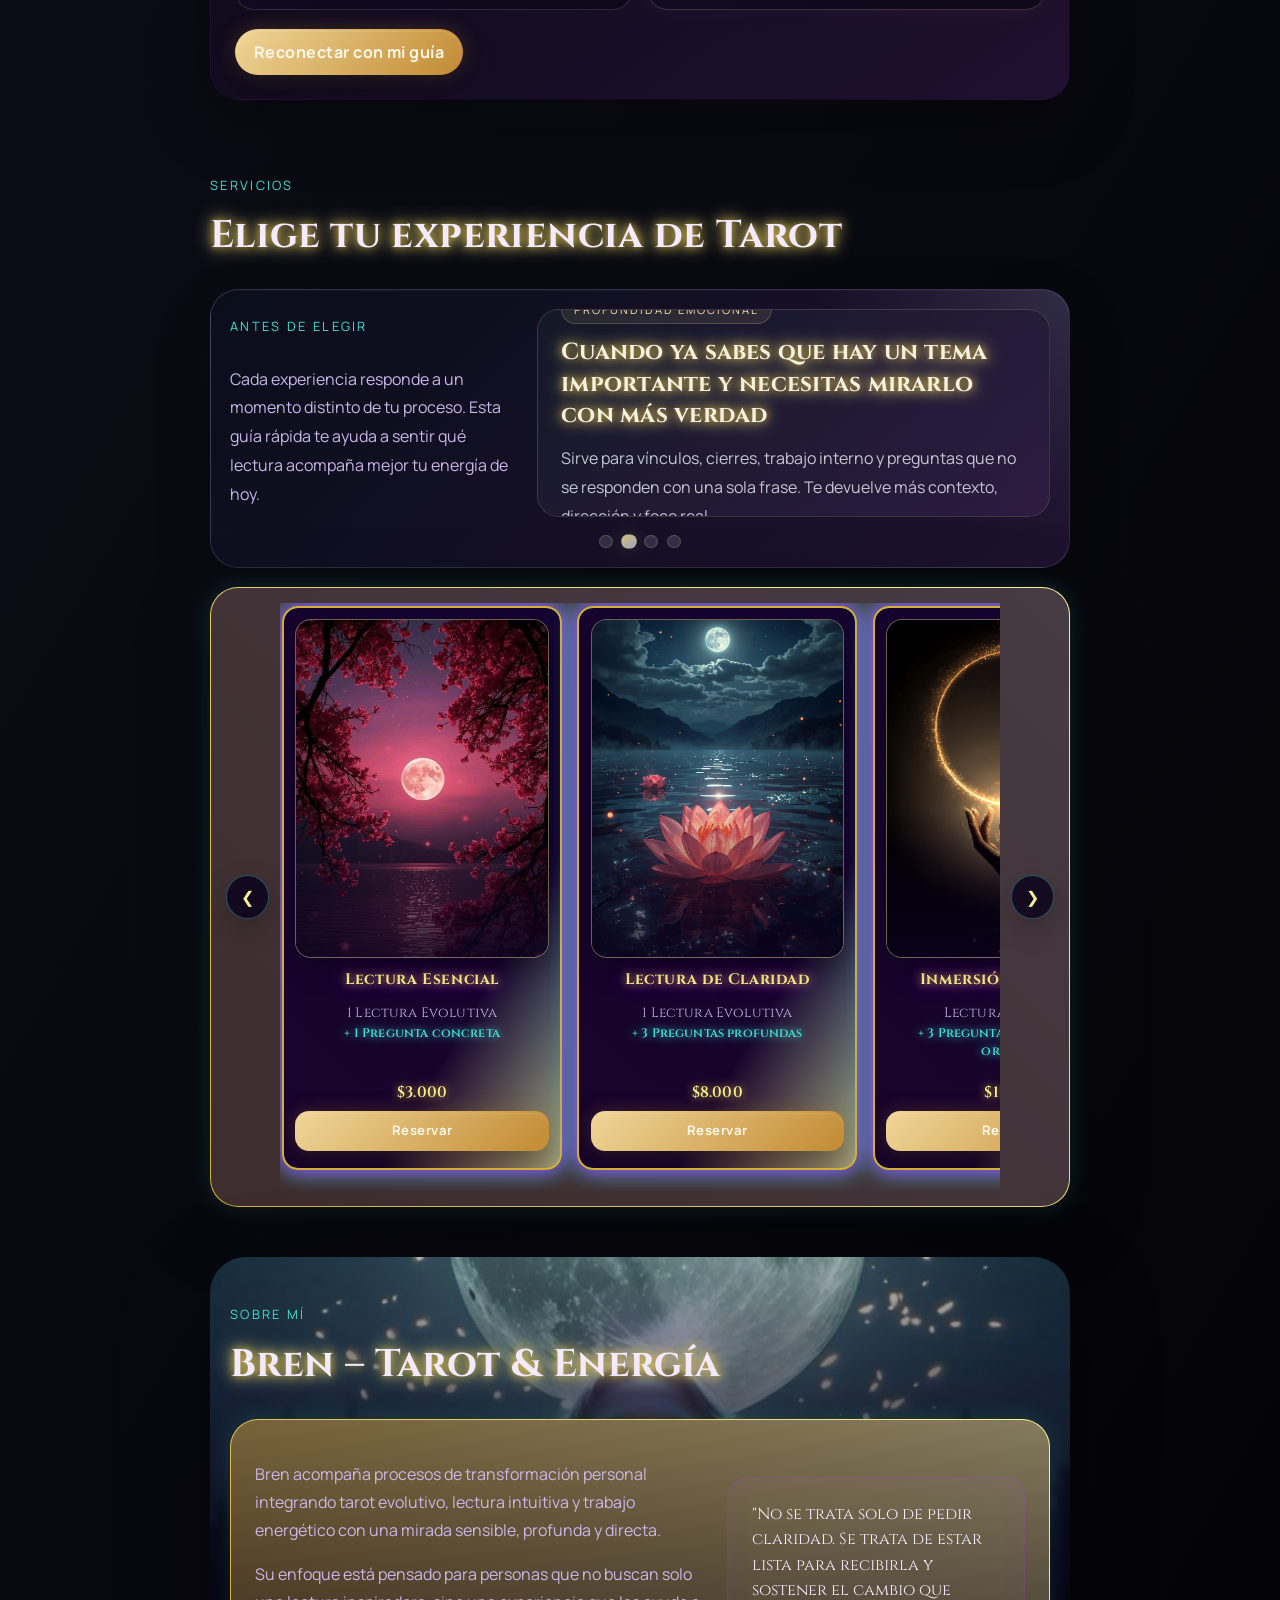
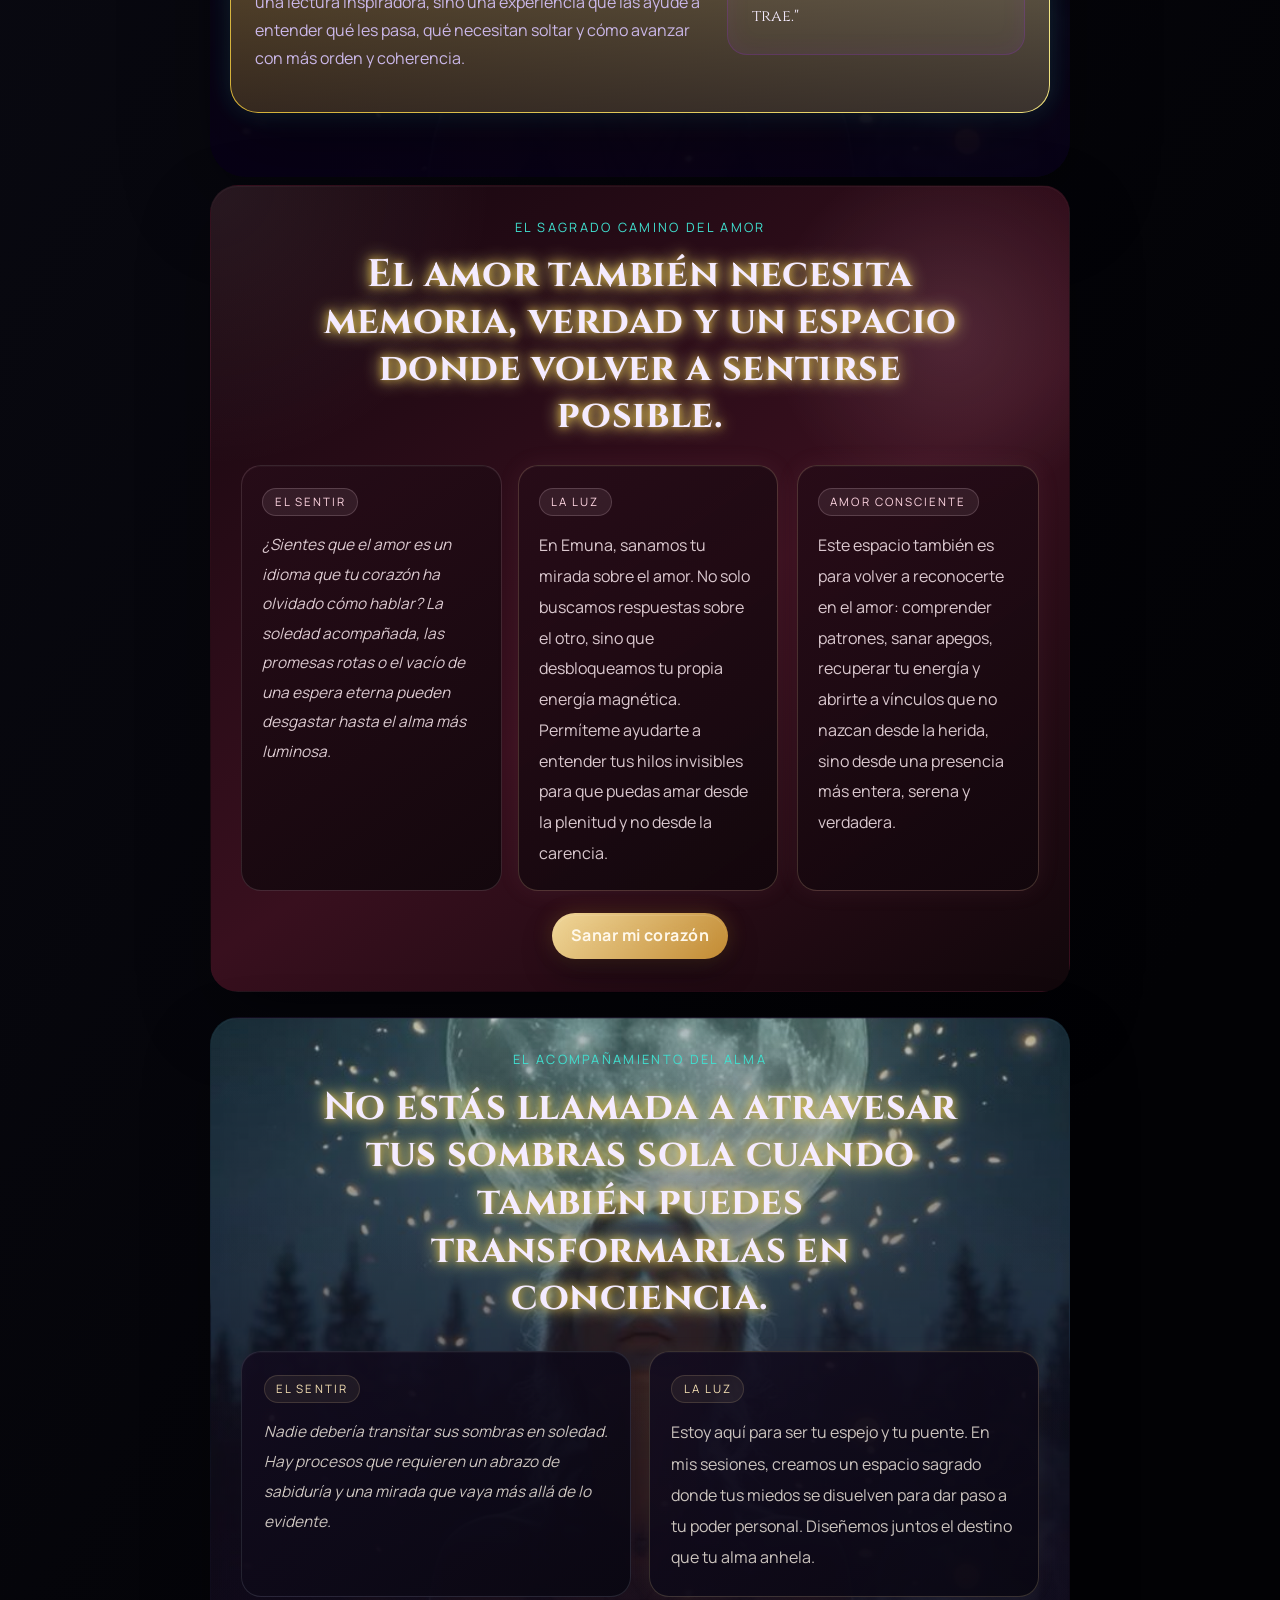
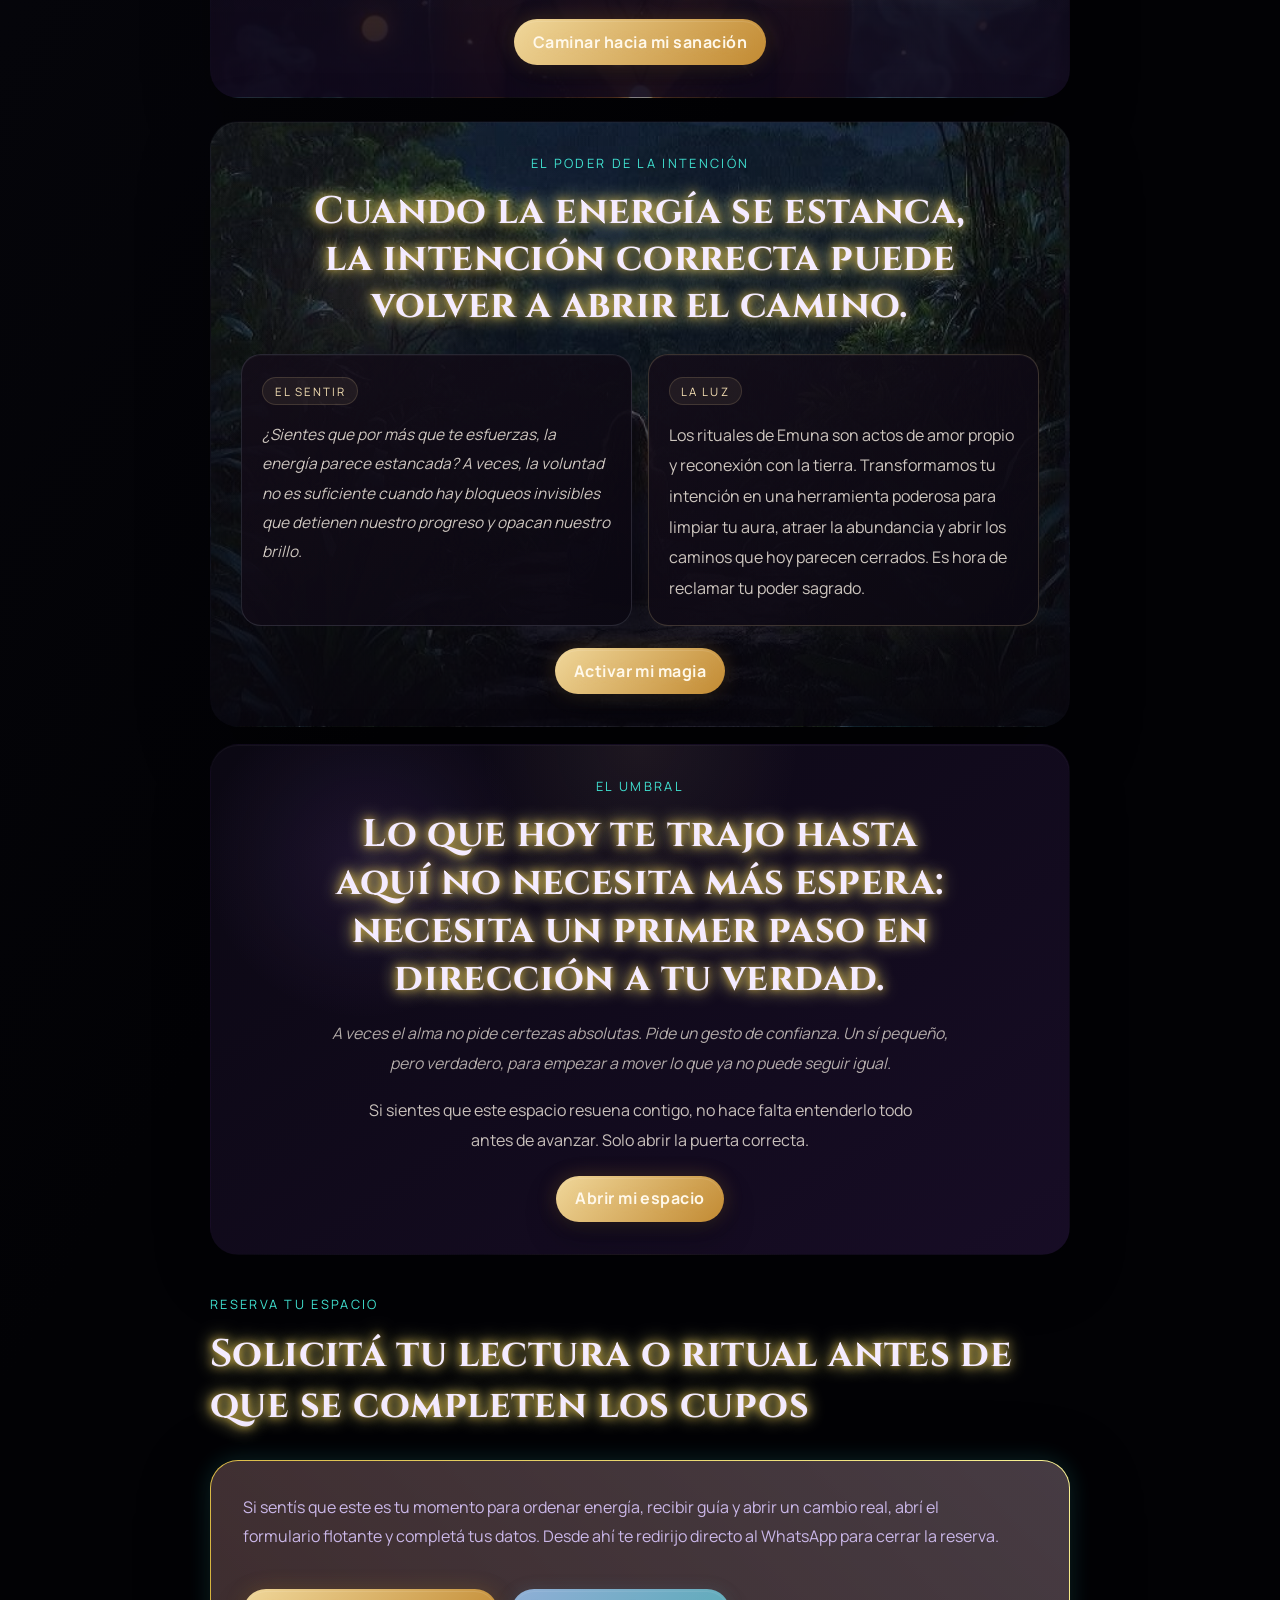
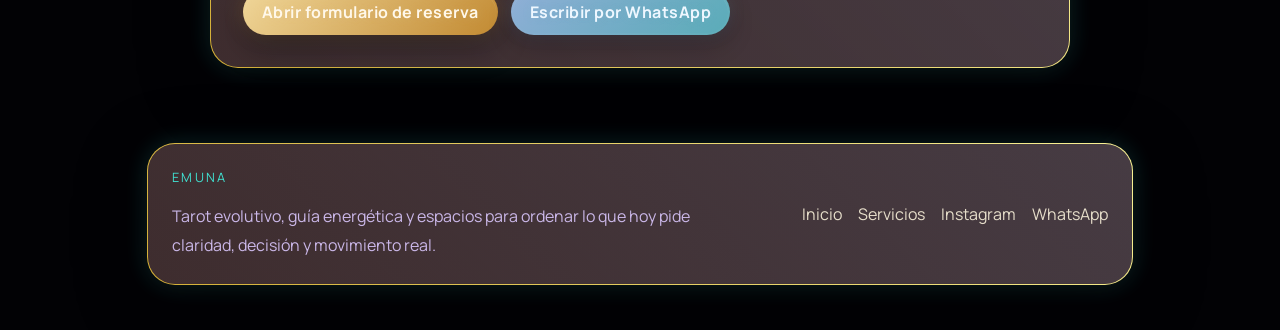
==== commit 09d4be89: "Refina home y oraculo para publicar" ====
--- a/index.html
+++ b/index.html
@@ -38,6 +38,7 @@
         <nav class="site-nav" aria-label="Principal">
             <a href="#conexion">Conexión</a>
             <a href="#rituales">Rituales</a>
+            <a href="#camino-amor">Amor</a>
             <a href="#servicios">Servicios</a>
             <a href="tarotsiono/">Oráculo</a>
             <a href="#sobre-mi">Sobre Mí</a>
@@ -86,8 +87,8 @@
                     <div class="mini-oraculo-carta" id="miniOraculoCarta" tabindex="0" aria-label="Haz click para revelar tu mensaje">
                         <div class="mini-oraculo-carta-inner">
                             <div class="mini-oraculo-carta-front">
-                                <span class="mini-oraculo-symbol">✶</span>
-                                <span class="mini-oraculo-txt">Toca para revelar</span>
+                                <img class="mini-oraculo-front-image" src="pasado.jfif" alt="Carta de pasado del mini oráculo" loading="lazy">
+                                <span class="mini-oraculo-txt mini-oraculo-txt-overlay">Toca para revelar</span>
                             </div>
                             <div class="mini-oraculo-carta-back" id="miniOraculoMensaje">
                                 <!-- Mensaje generado por JS -->
@@ -99,6 +100,29 @@
             </div>
         </section>
         <!-- FIN MINI ORÁCULO DEMO -->
+
+        <section class="section reveal soul-bridge soul-bridge-present" id="claridad-presente" data-aos="fade-up" data-aos-delay="105">
+            <div class="soul-bridge-panel framed-panel">
+                <div class="soul-bridge-intro">
+                    <p class="eyebrow">La claridad del presente</p>
+                    <h2>Hay respuestas que no se fuerzan: se reciben cuando haces espacio para escuchar.</h2>
+                </div>
+                <div class="soul-bridge-grid">
+                    <article class="soul-bridge-card soul-bridge-pain">
+                        <span class="soul-bridge-label">El Sentir</span>
+                        <p class="soul-bridge-whisper">Hay preguntas que pesan en el corazón y nudos que la mente no logra desatar. La indecisión es, a veces, un bloqueo de nuestra propia energía vital.</p>
+                    </article>
+                    <article class="soul-bridge-card soul-bridge-light">
+                        <span class="soul-bridge-label">La Luz</span>
+                        <p>Tómate un respiro. El universo siempre está hablando, solo necesitamos el silencio adecuado para escuchar. Deja que el oráculo te entregue esa respuesta directa que tu espíritu ya conoce, pero que tu mente necesita confirmar.</p>
+                    </article>
+                </div>
+                <div class="soul-bridge-actions">
+                    <a class="btn-emuna primary-button" href="https://wa.me/2215566392?text=Hola%20Bren%2C%20vengo%20desde%20la%20web%20porque%20quiero%20escuchar%20al%20oraculo%20y%20me%20gustaria%20que%20me%20orientes%20con%20una%20respuesta%20clara%20para%20este%20momento." target="_blank" rel="noreferrer">Escuchar al Oráculo</a>
+                </div>
+            </div>
+        </section>
+
         <section class="section reveal oracle-spotlight" id="oraculo-home" data-aos="fade-up" data-aos-delay="120">
             <div class="oracle-spotlight-grid framed-panel">
                 <div class="oracle-spotlight-main">
@@ -196,7 +220,7 @@
                     <h3>La energía que acompaña esta sección</h3>
                 </div>
             </div>
-            <div class="section-heading">
+            <div class="section-heading" data-scroll-anchor>
                 <p class="eyebrow">Rituales Activos</p>
                 <h2>Experiencias guiadas para limpiar, ordenar y manifestar con más fuerza</h2>
             </div>
@@ -250,6 +274,28 @@
                     </div>
                     <p class="ritual-closing">No se trata solo de desear. Se trata de sostener, construir y darle forma concreta a tu nueva realidad.</p>
                 </article>
+            </div>
+        </section>
+
+        <section class="section reveal purpose-bridge" id="proposito" data-aos="fade-up" data-aos-delay="215">
+            <div class="purpose-bridge-panel framed-panel">
+                <div class="purpose-bridge-intro">
+                    <p class="eyebrow">La búsqueda de propósito</p>
+                    <h2>Cuando el alma pide una señal, no siempre necesita más ruido: necesita verdad.</h2>
+                </div>
+                <div class="purpose-bridge-grid">
+                    <article class="purpose-card purpose-card-pain">
+                        <span class="purpose-label">El Sentir</span>
+                        <p>¿Sientes que el ruido del mundo ha silenciado tu voz interior? A veces, el alma se siente perdida en un laberinto de dudas, buscando una señal que no llega.</p>
+                    </article>
+                    <article class="purpose-card purpose-card-light">
+                        <span class="purpose-label">La Luz</span>
+                        <p>En Emuna Tarot, no solo leemos cartas; abrimos un portal hacia tu verdad. Permite que los arcanos te devuelvan la brújula y transformen tu incertidumbre en una danza de claridad y paz.</p>
+                    </article>
+                </div>
+                <div class="purpose-bridge-actions">
+                    <a class="btn-emuna primary-button" href="https://wa.me/2215566392?text=Hola%20Bren%2C%20vengo%20desde%20la%20web%20porque%20quiero%20reconectar%20con%20mi%20guia%20y%20me%20gustaria%20que%20me%20orientes%20sobre%20que%20lectura%20puede%20acompanar%20mejor%20este%20momento." target="_blank" rel="noreferrer">Reconectar con mi guía</a>
+                </div>
             </div>
         </section>
 
@@ -370,6 +416,92 @@
                 </div>
                 <div class="about-quote">
                     <p>"No se trata solo de pedir claridad. Se trata de estar lista para recibirla y sostener el cambio que trae."</p>
+                </div>
+            </div>
+        </section>
+
+        <section class="section reveal love-bridge" id="camino-amor" data-aos="fade-up" data-aos-delay="225">
+            <div class="love-bridge-panel framed-panel">
+                <div class="love-bridge-intro">
+                    <p class="eyebrow">El Sagrado Camino del Amor</p>
+                    <h2>El amor también necesita memoria, verdad y un espacio donde volver a sentirse posible.</h2>
+                </div>
+                <div class="love-bridge-layout">
+                    <div class="love-bridge-grid">
+                        <article class="love-bridge-card love-bridge-pain">
+                            <span class="love-bridge-label">El Sentir</span>
+                            <p class="love-bridge-whisper">¿Sientes que el amor es un idioma que tu corazón ha olvidado cómo hablar? La soledad acompañada, las promesas rotas o el vacío de una espera eterna pueden desgastar hasta el alma más luminosa.</p>
+                        </article>
+                        <article class="love-bridge-card love-bridge-light">
+                            <span class="love-bridge-label">La Luz</span>
+                            <p>En Emuna, sanamos tu mirada sobre el amor. No solo buscamos respuestas sobre el otro, sino que desbloqueamos tu propia energía magnética. Permíteme ayudarte a entender tus hilos invisibles para que puedas amar desde la plenitud y no desde la carencia.</p>
+                        </article>
+                    </div>
+                    <figure class="love-bridge-visual" aria-hidden="true">
+                        <figcaption class="love-bridge-visual-copy">
+                            <span class="love-bridge-label">Amor consciente</span>
+                            <p>Este espacio también es para volver a reconocerte en el amor: comprender patrones, sanar apegos, recuperar tu energía y abrirte a vínculos que no nazcan desde la herida, sino desde una presencia más entera, serena y verdadera.</p>
+                        </figcaption>
+                    </figure>
+                </div>
+                <div class="love-bridge-actions">
+                    <a class="btn-emuna primary-button" href="https://wa.me/2215566392?text=Hola%20Bren%2C%20vengo%20desde%20la%20web%20porque%20quiero%20sanar%20mi%20corazon%20y%20me%20gustaria%20que%20me%20orientes%20sobre%20la%20sesion%20mas%20adecuada%20para%20mi%20proceso." target="_blank" rel="noreferrer">Sanar mi corazón</a>
+                </div>
+            </div>
+        </section>
+
+        <section class="section reveal soul-bridge soul-bridge-healing" id="acompanamiento-alma" data-aos="fade-up" data-aos-delay="230">
+            <div class="soul-bridge-panel framed-panel">
+                <div class="soul-bridge-intro">
+                    <p class="eyebrow">El acompañamiento del alma</p>
+                    <h2>No estás llamada a atravesar tus sombras sola cuando también puedes transformarlas en conciencia.</h2>
+                </div>
+                <div class="soul-bridge-grid">
+                    <article class="soul-bridge-card soul-bridge-pain">
+                        <span class="soul-bridge-label">El Sentir</span>
+                        <p class="soul-bridge-whisper">Nadie debería transitar sus sombras en soledad. Hay procesos que requieren un abrazo de sabiduría y una mirada que vaya más allá de lo evidente.</p>
+                    </article>
+                    <article class="soul-bridge-card soul-bridge-light">
+                        <span class="soul-bridge-label">La Luz</span>
+                        <p>Estoy aquí para ser tu espejo y tu puente. En mis sesiones, creamos un espacio sagrado donde tus miedos se disuelven para dar paso a tu poder personal. Diseñemos juntos el destino que tu alma anhela.</p>
+                    </article>
+                </div>
+                <div class="soul-bridge-actions">
+                    <a class="btn-emuna primary-button" href="https://wa.me/2215566392?text=Hola%20Bren%2C%20vengo%20desde%20la%20web%20porque%20quiero%20caminar%20hacia%20mi%20sanacion%20y%20me%20gustaria%20que%20me%20orientes%20sobre%20una%20sesion%20privada." target="_blank" rel="noreferrer">Caminar hacia mi sanación</a>
+                </div>
+            </div>
+        </section>
+
+        <section class="section reveal ritual-bridge" id="poder-intencion" data-aos="fade-up" data-aos-delay="233">
+            <div class="ritual-bridge-panel framed-panel">
+                <div class="ritual-bridge-intro">
+                    <p class="eyebrow">El Poder de la Intención</p>
+                    <h2>Cuando la energía se estanca, la intención correcta puede volver a abrir el camino.</h2>
+                </div>
+                <div class="ritual-bridge-grid">
+                    <article class="ritual-bridge-card ritual-bridge-pain">
+                        <span class="ritual-bridge-label">El Sentir</span>
+                        <p class="ritual-bridge-whisper">¿Sientes que por más que te esfuerzas, la energía parece estancada? A veces, la voluntad no es suficiente cuando hay bloqueos invisibles que detienen nuestro progreso y opacan nuestro brillo.</p>
+                    </article>
+                    <article class="ritual-bridge-card ritual-bridge-light">
+                        <span class="ritual-bridge-label">La Luz</span>
+                        <p>Los rituales de Emuna son actos de amor propio y reconexión con la tierra. Transformamos tu intención en una herramienta poderosa para limpiar tu aura, atraer la abundancia y abrir los caminos que hoy parecen cerrados. Es hora de reclamar tu poder sagrado.</p>
+                    </article>
+                </div>
+                <div class="ritual-bridge-actions">
+                    <a class="btn-emuna primary-button ritual-pulse-button" href="https://wa.me/2215566392?text=Hola%20Bren%2C%20vengo%20desde%20la%20web%20porque%20quiero%20activar%20mi%20magia%20y%20me%20gustaria%20que%20me%20orientes%20sobre%20el%20ritual%20que%20mejor%20acompane%20este%20momento." target="_blank" rel="noreferrer">Activar mi magia</a>
+                </div>
+            </div>
+        </section>
+
+        <section class="section reveal final-bridge" id="umbral-reserva" data-aos="fade-up" data-aos-delay="235">
+            <div class="final-bridge-panel framed-panel">
+                <p class="eyebrow">El Umbral</p>
+                <h2>Lo que hoy te trajo hasta aquí no necesita más espera: necesita un primer paso en dirección a tu verdad.</h2>
+                <p class="final-bridge-whisper">A veces el alma no pide certezas absolutas. Pide un gesto de confianza. Un sí pequeño, pero verdadero, para empezar a mover lo que ya no puede seguir igual.</p>
+                <p class="final-bridge-copy">Si sientes que este espacio resuena contigo, no hace falta entenderlo todo antes de avanzar. Solo abrir la puerta correcta.</p>
+                <div class="final-bridge-actions">
+                    <button class="btn-emuna primary-button open-booking-btn" type="button">Abrir mi espacio</button>
                 </div>
             </div>
         </section>
@@ -533,7 +665,7 @@
 
     <button class="btn-emuna floating-assistant" id="floatingAssistantButton" type="button" aria-label="Abrir IA Bren Asistente">
         <span class="floating-assistant-badge">IA</span>
-        <span>IA Bren Asistente</span>
+        <span>Asistente Bren</span>
     </button>
 
     <button class="btn-emuna floating-install hidden" id="floatingInstallButton" type="button" aria-label="Instalar app">Instalar App</button>
--- a/css/style.css
+++ b/css/style.css
@@ -83,6 +83,26 @@
 }
 .mini-oraculo-carta-front {
     z-index: 2;
+    overflow: hidden;
+}
+
+.mini-oraculo-carta-front::after {
+    content: "";
+    position: absolute;
+    inset: 0;
+    background: linear-gradient(180deg, rgba(9, 4, 20, 0.1), rgba(9, 4, 20, 0.2) 38%, rgba(8, 3, 18, 0.86) 100%);
+    pointer-events: none;
+}
+
+.mini-oraculo-front-image {
+    position: absolute;
+    inset: 0;
+    width: 100%;
+    height: 100%;
+    object-fit: cover;
+    object-position: center 42%;
+    transform: scale(1.03);
+    filter: saturate(0.92) contrast(1.04) brightness(0.9);
 }
 .mini-oraculo-carta-back {
     transform: rotateY(180deg);
@@ -101,6 +121,22 @@
 .mini-oraculo-txt {
     font-size: 1.01rem;
     opacity: 0.82;
+}
+
+.mini-oraculo-txt-overlay {
+    position: relative;
+    z-index: 1;
+    margin-top: auto;
+    margin-bottom: 0.8rem;
+    padding: 0.38rem 0.72rem;
+    border-radius: 999px;
+    background: rgba(8, 6, 16, 0.74);
+    border: 1px solid rgba(212, 175, 55, 0.3);
+    color: #fff5da;
+    font-size: 0.88rem;
+    letter-spacing: 0.08em;
+    text-transform: uppercase;
+    opacity: 1;
 }
 .mini-oraculo-leyenda {
     margin-top: 1.1rem;
@@ -925,23 +961,23 @@
 .install-button,
 .floating-install {
     background:
-        linear-gradient(135deg, #dbc07a 0%, #8d98b4 100%) border-box,
-        linear-gradient(135deg, #18233a 0%, #39204f 100%) padding-box;
+        linear-gradient(135deg, #f0d79a 0%, #c28a32 100%) border-box,
+        linear-gradient(135deg, #17233b 0%, #2d1b44 100%) padding-box;
     border: 2px solid transparent;
-    color: #fff6db;
-    box-shadow: 0 14px 30px rgba(4, 6, 12, 0.32), 0 0 18px rgba(207, 183, 122, 0.2), inset 0 1px 0 rgba(255, 255, 255, 0.08);
-    text-shadow: 0 0 10px rgba(219, 192, 122, 0.18);
+    color: #fff8ea;
+    box-shadow: 0 14px 30px rgba(4, 6, 12, 0.34), 0 0 20px rgba(212, 154, 52, 0.24), inset 0 1px 0 rgba(255, 255, 255, 0.1);
+    text-shadow: 0 0 12px rgba(240, 215, 159, 0.18);
 }
 
 .btn-emuna.secondary-button,
 .secondary-button {
     background:
-        linear-gradient(135deg, rgba(187, 198, 222, 0.82), rgba(214, 190, 137, 0.9)) border-box,
-        linear-gradient(135deg, rgba(24, 31, 50, 0.92), rgba(47, 28, 65, 0.9)) padding-box;
+        linear-gradient(135deg, rgba(149, 181, 222, 0.96), rgba(97, 188, 199, 0.9)) border-box,
+        linear-gradient(135deg, rgba(12, 19, 35, 0.98), rgba(24, 19, 42, 0.95)) padding-box;
     border: 2px solid transparent;
-    color: #f4ecd6;
-    box-shadow: 0 10px 24px rgba(4, 6, 12, 0.22), 0 0 16px rgba(155, 170, 201, 0.16), inset 0 1px 0 rgba(255, 255, 255, 0.06);
-    text-shadow: 0 0 8px rgba(214, 190, 137, 0.16);
+    color: #eef7ff;
+    box-shadow: 0 10px 24px rgba(4, 6, 12, 0.24), 0 0 16px rgba(121, 170, 201, 0.18), inset 0 1px 0 rgba(255, 255, 255, 0.08);
+    text-shadow: 0 0 8px rgba(123, 197, 209, 0.18);
 }
 
 .btn-emuna.primary-button:hover,
@@ -957,10 +993,10 @@
 .floating-install:hover,
 .floating-install:focus-visible {
     transform: translateY(-2px) scale(1.04);
-    box-shadow: 0 18px 38px rgba(5, 7, 14, 0.36), 0 0 0 2px rgba(237, 215, 156, 0.92), 0 0 28px rgba(123, 136, 163, 0.28);
-    background:
-        linear-gradient(135deg, #f0d79f 0%, #a8b5d0 100%) border-box,
-        linear-gradient(135deg, #223153 0%, #4b2c68 100%) padding-box;
+    box-shadow: 0 18px 38px rgba(5, 7, 14, 0.38), 0 0 0 2px rgba(245, 219, 159, 0.96), 0 0 30px rgba(210, 156, 64, 0.3);
+    background:
+        linear-gradient(135deg, #f7dfa8 0%, #d39938 100%) border-box,
+        linear-gradient(135deg, #213153 0%, #41285f 100%) padding-box;
     color: #fffdf4;
     text-shadow: 0 0 16px rgba(240, 215, 159, 0.22);
 }
@@ -970,12 +1006,12 @@
 .secondary-button:hover,
 .secondary-button:focus-visible {
     transform: translateY(-2px) scale(1.04);
-    box-shadow: 0 16px 32px rgba(5, 7, 14, 0.3), 0 0 0 2px rgba(225, 206, 160, 0.86), 0 0 24px rgba(158, 172, 201, 0.24);
-    background:
-        linear-gradient(135deg, #e7d099 0%, #a2b2cf 100%) border-box,
-        linear-gradient(135deg, rgba(30, 38, 58, 0.96), rgba(58, 34, 77, 0.94)) padding-box;
-    color: #fffaf0;
-    text-shadow: 0 0 14px rgba(225, 206, 160, 0.18);
+    box-shadow: 0 16px 32px rgba(5, 7, 14, 0.32), 0 0 0 2px rgba(160, 213, 224, 0.82), 0 0 26px rgba(109, 186, 201, 0.24);
+    background:
+        linear-gradient(135deg, #b1d3eb 0%, #6fc3cd 100%) border-box,
+        linear-gradient(135deg, rgba(18, 28, 48, 0.98), rgba(34, 24, 55, 0.96)) padding-box;
+    color: #f7fcff;
+    text-shadow: 0 0 14px rgba(171, 224, 233, 0.18);
 }
 
 .site-footer {
@@ -1272,16 +1308,18 @@
     padding-top: 1rem;
 }
 
-.oracle-spotlight-grid {
+.oracle-spotlight-grid,
+.oracle-spotlight-grid.framed-panel {
     display: grid;
     grid-template-columns: minmax(0, 1.25fr) minmax(280px, 0.95fr);
     gap: 1.5rem;
     align-items: stretch;
     background:
-        radial-gradient(circle at top right, rgba(125, 135, 155, 0.18), transparent 32%),
-        linear-gradient(145deg, rgba(9, 11, 20, 0.96), rgba(20, 10, 34, 0.98));
-    border: 1px solid rgba(158, 166, 181, 0.28);
-    box-shadow: inset 0 1px 0 rgba(255, 255, 255, 0.04), 0 24px 60px rgba(0, 0, 0, 0.34);
+        radial-gradient(circle at top right, rgba(88, 101, 128, 0.14), transparent 30%),
+        radial-gradient(circle at bottom left, rgba(32, 44, 74, 0.2), transparent 32%),
+        linear-gradient(145deg, rgba(5, 8, 16, 0.985), rgba(12, 11, 26, 0.99) 52%, rgba(18, 10, 30, 0.98));
+    border: 1px solid rgba(100, 114, 141, 0.24);
+    box-shadow: inset 0 1px 0 rgba(255, 255, 255, 0.03), 0 28px 68px rgba(0, 0, 0, 0.42);
 }
 
 .oracle-spotlight-main,
@@ -1428,9 +1466,9 @@
 .oracle-kpi {
     padding: 1rem 1.1rem;
     border-radius: var(--radius-md);
-    background: rgba(255, 255, 255, 0.04);
-    border: 1px solid rgba(64, 224, 208, 0.18);
-    box-shadow: inset 0 1px 0 rgba(249, 242, 149, 0.08);
+    background: linear-gradient(145deg, rgba(10, 14, 24, 0.92), rgba(19, 14, 31, 0.88));
+    border: 1px solid rgba(93, 113, 150, 0.22);
+    box-shadow: inset 0 1px 0 rgba(249, 242, 149, 0.05);
 }
 
 .oracle-kpi strong {
@@ -1648,6 +1686,468 @@
     border-radius: 999px;
 }
 
+.purpose-bridge {
+    padding-top: 0.4rem;
+}
+
+.purpose-bridge-panel {
+    background:
+        radial-gradient(circle at top right, rgba(214, 190, 137, 0.08), transparent 22%),
+        radial-gradient(circle at top left, rgba(176, 112, 255, 0.14), transparent 28%),
+        linear-gradient(145deg, rgba(10, 8, 19, 0.98), rgba(33, 17, 50, 0.95));
+    box-shadow: 0 24px 64px rgba(0, 0, 0, 0.28), inset 0 1px 0 rgba(255, 255, 255, 0.04);
+}
+
+.purpose-bridge-intro {
+    max-width: 40rem;
+    margin-bottom: 1.3rem;
+}
+
+.purpose-bridge-intro h2 {
+    line-height: 1.2;
+}
+
+.purpose-bridge-grid {
+    display: grid;
+    grid-template-columns: repeat(2, minmax(0, 1fr));
+    gap: 1rem;
+}
+
+.purpose-card {
+    padding: 1.2rem 1.15rem;
+    border-radius: 1.2rem;
+    border: 1px solid rgba(214, 190, 137, 0.14);
+    background: linear-gradient(145deg, rgba(22, 12, 39, 0.92), rgba(12, 8, 24, 0.92));
+    box-shadow: inset 0 1px 0 rgba(255, 255, 255, 0.03);
+}
+
+.purpose-card p {
+    margin: 0;
+    color: rgba(236, 228, 218, 0.84);
+    line-height: 1.88;
+}
+
+.purpose-card-pain {
+    border-color: rgba(172, 183, 207, 0.18);
+}
+
+.purpose-card-light {
+    border-color: rgba(214, 190, 137, 0.22);
+    box-shadow: inset 0 1px 0 rgba(255, 255, 255, 0.03), 0 0 20px rgba(214, 190, 137, 0.06);
+}
+
+.purpose-label {
+    display: inline-flex;
+    margin-bottom: 0.85rem;
+    padding: 0.36rem 0.68rem;
+    border-radius: 999px;
+    background: rgba(214, 190, 137, 0.08);
+    border: 1px solid rgba(214, 190, 137, 0.18);
+    color: #f4dfb3;
+    font-size: 0.72rem;
+    letter-spacing: 0.18em;
+    text-transform: uppercase;
+}
+
+.purpose-bridge-actions {
+    margin-top: 1.2rem;
+}
+
+.love-bridge {
+    padding-top: 0.55rem;
+    padding-bottom: 1rem;
+}
+
+.love-bridge-panel {
+    padding: 2rem 1.9rem;
+    background:
+        radial-gradient(circle at top left, rgba(255, 223, 232, 0.08), transparent 24%),
+        radial-gradient(circle at 86% 18%, rgba(255, 189, 208, 0.14), transparent 18%),
+        linear-gradient(145deg, rgba(22, 7, 15, 0.985), rgba(58, 16, 31, 0.97) 55%, rgba(17, 7, 11, 0.99));
+    box-shadow: 0 28px 72px rgba(0, 0, 0, 0.3), inset 0 1px 0 rgba(255, 255, 255, 0.04);
+}
+
+.love-bridge-intro {
+    max-width: 43rem;
+    margin: 0 auto 1.6rem;
+    text-align: center;
+}
+
+.love-bridge-intro h2 {
+    line-height: 1.22;
+}
+
+.love-bridge-layout {
+    display: grid;
+    grid-template-columns: minmax(0, 1.6fr) minmax(180px, 0.72fr);
+    gap: 1.2rem;
+    align-items: center;
+}
+
+.love-bridge-grid {
+    display: grid;
+    grid-template-columns: repeat(2, minmax(0, 1fr));
+    gap: 1rem;
+}
+
+.love-bridge-card {
+    padding: 1.35rem 1.25rem;
+    border-radius: 1.25rem;
+    border: 1px solid rgba(255, 219, 231, 0.16);
+    background: linear-gradient(145deg, rgba(39, 12, 24, 0.9), rgba(17, 7, 12, 0.92));
+    box-shadow: inset 0 1px 0 rgba(255, 255, 255, 0.03);
+}
+
+.love-bridge-label {
+    display: inline-flex;
+    margin-bottom: 0.9rem;
+    padding: 0.35rem 0.7rem;
+    border-radius: 999px;
+    background: rgba(255, 228, 236, 0.08);
+    border: 1px solid rgba(255, 218, 230, 0.18);
+    color: #ffd6e2;
+    font-size: 0.72rem;
+    letter-spacing: 0.18em;
+    text-transform: uppercase;
+}
+
+.love-bridge-card p {
+    margin: 0;
+    color: rgba(249, 232, 238, 0.86);
+    line-height: 1.92;
+}
+
+.love-bridge-whisper {
+    font-size: 0.96rem;
+    font-style: italic;
+    color: rgba(247, 223, 232, 0.76);
+}
+
+.love-bridge-pain {
+    border-color: rgba(255, 213, 225, 0.14);
+}
+
+.love-bridge-light {
+    border-color: rgba(236, 190, 154, 0.22);
+    box-shadow: inset 0 1px 0 rgba(255, 255, 255, 0.03), 0 0 24px rgba(220, 138, 158, 0.08);
+}
+
+.love-bridge-visual {
+    display: flex;
+    flex-direction: column;
+    align-items: stretch;
+    justify-content: flex-start;
+    margin: 0;
+    min-height: 100%;
+    padding: 1.35rem 1.25rem;
+    border-radius: 1.25rem;
+    border: 1px solid rgba(236, 190, 154, 0.22);
+    background: linear-gradient(145deg, rgba(39, 12, 24, 0.9), rgba(17, 7, 12, 0.92));
+    box-shadow: inset 0 1px 0 rgba(255, 255, 255, 0.03), 0 0 24px rgba(220, 138, 158, 0.08);
+}
+
+.love-bridge-visual-copy {
+    margin-top: 0;
+    text-align: left;
+    max-width: 100%;
+    width: 100%;
+}
+
+.love-bridge-visual-copy p {
+    margin: 0;
+    color: rgba(249, 232, 238, 0.86);
+    font-size: 1rem;
+    line-height: 1.92;
+}
+
+.love-bridge-actions {
+    margin-top: 1.35rem;
+    display: flex;
+    justify-content: center;
+}
+
+.soul-bridge {
+    padding-top: 0.55rem;
+    padding-bottom: 1.1rem;
+}
+
+.soul-bridge-panel {
+    padding: 2rem 1.9rem;
+    background:
+        radial-gradient(circle at top right, rgba(214, 190, 137, 0.08), transparent 20%),
+        radial-gradient(circle at top left, rgba(145, 98, 212, 0.14), transparent 26%),
+        linear-gradient(145deg, rgba(10, 8, 18, 0.985), rgba(26, 14, 43, 0.95));
+    box-shadow: 0 28px 68px rgba(0, 0, 0, 0.28), inset 0 1px 0 rgba(255, 255, 255, 0.04);
+    overflow: hidden;
+}
+
+.soul-bridge-panel::before {
+    content: "";
+    position: absolute;
+    inset: 0;
+    background:
+        linear-gradient(180deg, rgba(255, 255, 255, 0.015), rgba(255, 255, 255, 0)),
+        radial-gradient(circle at 70% 18%, rgba(255, 224, 182, 0.06), transparent 18%);
+    pointer-events: none;
+}
+
+.soul-bridge-present .soul-bridge-panel {
+    background-image:
+        linear-gradient(180deg, rgba(6, 4, 12, 0.22), rgba(16, 8, 27, 0.9)),
+        url('../assets/luna-after-hero.jpg'),
+        radial-gradient(circle at top left, rgba(145, 98, 212, 0.14), transparent 26%),
+        linear-gradient(145deg, rgba(10, 8, 18, 0.985), rgba(26, 14, 43, 0.95));
+    background-size: auto, cover, auto, auto;
+    background-position: center, center 28%, center, center;
+}
+
+.soul-bridge-healing .soul-bridge-panel {
+    background-image:
+        linear-gradient(180deg, rgba(6, 4, 12, 0.26), rgba(16, 8, 27, 0.92)),
+        url('../assets/chica luna.jpg'),
+        radial-gradient(circle at top left, rgba(145, 98, 212, 0.14), transparent 26%),
+        linear-gradient(145deg, rgba(10, 8, 18, 0.985), rgba(26, 14, 43, 0.95));
+    background-size: auto, cover, auto, auto;
+    background-position: center, center 34%, center, center;
+}
+
+.soul-bridge-intro {
+    position: relative;
+    z-index: 1;
+    max-width: 42rem;
+    margin: 0 auto 1.8rem;
+    text-align: center;
+}
+
+.soul-bridge-intro h2 {
+    line-height: 1.24;
+}
+
+.soul-bridge-grid {
+    position: relative;
+    z-index: 1;
+    display: grid;
+    grid-template-columns: repeat(2, minmax(0, 1fr));
+    gap: 1.1rem;
+    margin-bottom: 1.35rem;
+}
+
+.soul-bridge-card {
+    min-height: 100%;
+    padding: 1.45rem 1.35rem;
+    border-radius: 1.25rem;
+    border: 1px solid rgba(214, 190, 137, 0.14);
+    background: linear-gradient(145deg, rgba(19, 12, 31, 0.9), rgba(9, 7, 18, 0.9));
+    box-shadow: inset 0 1px 0 rgba(255, 255, 255, 0.03);
+}
+
+.soul-bridge-label {
+    display: inline-flex;
+    margin-bottom: 0.9rem;
+    padding: 0.35rem 0.7rem;
+    border-radius: 999px;
+    background: rgba(214, 190, 137, 0.08);
+    border: 1px solid rgba(214, 190, 137, 0.18);
+    color: #f4dfb3;
+    font-size: 0.72rem;
+    letter-spacing: 0.18em;
+    text-transform: uppercase;
+}
+
+.soul-bridge-card p {
+    margin: 0;
+    color: rgba(236, 228, 218, 0.85);
+    line-height: 1.95;
+}
+
+.soul-bridge-whisper {
+    font-size: 0.96rem;
+    font-style: italic;
+    color: rgba(236, 228, 218, 0.74);
+    max-width: 31rem;
+}
+
+.soul-bridge-pain {
+    border-color: rgba(166, 177, 201, 0.16);
+}
+
+.soul-bridge-light {
+    border-color: rgba(214, 190, 137, 0.22);
+    box-shadow: inset 0 1px 0 rgba(255, 255, 255, 0.03), 0 0 20px rgba(214, 190, 137, 0.05);
+}
+
+.soul-bridge-actions {
+    position: relative;
+    z-index: 1;
+    display: flex;
+    justify-content: center;
+}
+
+.ritual-bridge {
+    padding-top: 0.3rem;
+    padding-bottom: 0.85rem;
+}
+
+.ritual-bridge-panel {
+    position: relative;
+    overflow: hidden;
+    padding: 2rem 1.9rem;
+    background:
+        linear-gradient(180deg, rgba(8, 6, 14, 0.28), rgba(8, 6, 14, 0.9)),
+        url('../assets/luna-after-hero.jpg'),
+        radial-gradient(circle at 14% 20%, rgba(214, 190, 137, 0.12), transparent 18%),
+        linear-gradient(145deg, rgba(11, 8, 19, 0.985), rgba(27, 18, 16, 0.96));
+    background-size: auto, cover, auto, auto;
+    background-position: center, center 68%, center, center;
+    box-shadow: 0 28px 72px rgba(0, 0, 0, 0.3), inset 0 1px 0 rgba(255, 255, 255, 0.04);
+}
+
+.ritual-bridge-panel::before {
+    content: "";
+    position: absolute;
+    inset: 0;
+    background:
+        radial-gradient(circle at 18% 28%, rgba(238, 227, 198, 0.08), transparent 16%),
+        radial-gradient(circle at 82% 74%, rgba(255, 255, 255, 0.05), transparent 14%),
+        linear-gradient(135deg, rgba(255, 255, 255, 0.03), transparent 34%);
+    opacity: 0.9;
+    pointer-events: none;
+}
+
+.ritual-bridge-intro,
+.ritual-bridge-grid,
+.ritual-bridge-actions {
+    position: relative;
+    z-index: 1;
+}
+
+.ritual-bridge-intro {
+    max-width: 42rem;
+    margin: 0 auto 1.55rem;
+    text-align: center;
+}
+
+.ritual-bridge-intro h2 {
+    line-height: 1.23;
+}
+
+.ritual-bridge-grid {
+    display: grid;
+    grid-template-columns: repeat(2, minmax(0, 1fr));
+    gap: 1rem;
+}
+
+.ritual-bridge-card {
+    padding: 1.35rem 1.25rem;
+    border-radius: 1.25rem;
+    border: 1px solid rgba(214, 190, 137, 0.14);
+    background: linear-gradient(145deg, rgba(20, 13, 25, 0.9), rgba(11, 8, 18, 0.92));
+    box-shadow: inset 0 1px 0 rgba(255, 255, 255, 0.03);
+}
+
+.ritual-bridge-label {
+    display: inline-flex;
+    margin-bottom: 0.9rem;
+    padding: 0.35rem 0.7rem;
+    border-radius: 999px;
+    background: rgba(214, 190, 137, 0.08);
+    border: 1px solid rgba(214, 190, 137, 0.18);
+    color: #f4dfb3;
+    font-size: 0.72rem;
+    letter-spacing: 0.18em;
+    text-transform: uppercase;
+}
+
+.ritual-bridge-card p {
+    margin: 0;
+    color: rgba(236, 228, 218, 0.86);
+    line-height: 1.92;
+}
+
+.ritual-bridge-whisper {
+    font-size: 0.96rem;
+    font-style: italic;
+    color: rgba(236, 228, 218, 0.74);
+}
+
+.ritual-bridge-pain {
+    border-color: rgba(172, 183, 207, 0.16);
+}
+
+.ritual-bridge-light {
+    border-color: rgba(214, 190, 137, 0.22);
+    box-shadow: inset 0 1px 0 rgba(255, 255, 255, 0.03), 0 0 20px rgba(214, 190, 137, 0.05);
+}
+
+.ritual-bridge-actions {
+    display: flex;
+    justify-content: center;
+    margin-top: 1.35rem;
+}
+
+.ritual-pulse-button {
+    animation: ritualPulse 2.8s ease-in-out infinite;
+    box-shadow: 0 0 0 0 rgba(214, 190, 137, 0.4);
+}
+
+@keyframes ritualPulse {
+    0% {
+        box-shadow: 0 0 0 0 rgba(214, 190, 137, 0.36), 0 0 0 rgba(214, 190, 137, 0);
+        border-color: rgba(214, 190, 137, 0.68);
+    }
+    50% {
+        box-shadow: 0 0 0 8px rgba(214, 190, 137, 0), 0 0 24px rgba(214, 190, 137, 0.18);
+        border-color: rgba(232, 210, 164, 0.92);
+    }
+    100% {
+        box-shadow: 0 0 0 0 rgba(214, 190, 137, 0), 0 0 0 rgba(214, 190, 137, 0);
+        border-color: rgba(214, 190, 137, 0.68);
+    }
+}
+
+.final-bridge {
+    padding-top: 0.2rem;
+    padding-bottom: 0.9rem;
+}
+
+.final-bridge-panel {
+    text-align: center;
+    padding: 2rem 1.8rem;
+    background:
+        radial-gradient(circle at top center, rgba(214, 190, 137, 0.08), transparent 24%),
+        radial-gradient(circle at 18% 22%, rgba(145, 98, 212, 0.12), transparent 20%),
+        linear-gradient(145deg, rgba(11, 8, 19, 0.985), rgba(24, 13, 39, 0.96));
+    box-shadow: 0 24px 58px rgba(0, 0, 0, 0.24), inset 0 1px 0 rgba(255, 255, 255, 0.04);
+}
+
+.final-bridge-panel h2 {
+    max-width: 41rem;
+    margin: 0 auto 1rem;
+    line-height: 1.25;
+}
+
+.final-bridge-whisper {
+    max-width: 39rem;
+    margin: 0 auto 1rem;
+    font-size: 0.98rem;
+    font-style: italic;
+    color: rgba(236, 228, 218, 0.74);
+    line-height: 1.9;
+}
+
+.final-bridge-copy {
+    max-width: 34rem;
+    margin: 0 auto;
+    color: rgba(236, 228, 218, 0.84);
+    line-height: 1.88;
+}
+
+.final-bridge-actions {
+    margin-top: 1.3rem;
+    display: flex;
+    justify-content: center;
+}
+
 #rituales {
     position: relative;
     overflow: hidden;
@@ -1747,6 +2247,24 @@
     box-shadow: 0 18px 50px rgba(0, 0, 0, 0.28), 0 0 22px rgba(160, 32, 240, 0.16);
 }
 
+.ritual-card-primary {
+    background:
+        radial-gradient(circle at 84% 16%, rgba(198, 218, 255, 0.16), transparent 18%),
+        radial-gradient(circle at 14% 22%, rgba(122, 157, 232, 0.14), transparent 22%),
+        linear-gradient(145deg, rgba(8, 15, 32, 0.96), rgba(17, 18, 42, 0.94) 55%, rgba(24, 12, 48, 0.95));
+    border: 1px solid rgba(157, 176, 214, 0.24);
+    box-shadow: 0 20px 56px rgba(0, 0, 0, 0.3), 0 0 24px rgba(123, 157, 221, 0.16);
+}
+
+.ritual-card-secondary {
+    background:
+        radial-gradient(circle at 82% 18%, rgba(231, 190, 122, 0.16), transparent 18%),
+        radial-gradient(circle at 18% 80%, rgba(118, 84, 44, 0.18), transparent 24%),
+        linear-gradient(145deg, rgba(26, 15, 8, 0.96), rgba(38, 24, 14, 0.95) 54%, rgba(20, 21, 14, 0.94));
+    border: 1px solid rgba(198, 160, 102, 0.24);
+    box-shadow: 0 20px 56px rgba(0, 0, 0, 0.3), 0 0 24px rgba(201, 153, 85, 0.14);
+}
+
 .ritual-card::before {
     content: "";
     position: absolute;
@@ -1759,6 +2277,14 @@
     pointer-events: none;
 }
 
+.ritual-card-primary::before {
+    background: radial-gradient(circle, rgba(185, 204, 255, 0.24), transparent 68%);
+}
+
+.ritual-card-secondary::before {
+    background: radial-gradient(circle, rgba(218, 176, 108, 0.2), transparent 68%);
+}
+
 .ritual-card-primary::after,
 .ritual-card-secondary::after {
     content: "";
@@ -1775,6 +2301,18 @@
     pointer-events: none;
 }
 
+.ritual-card-primary::after {
+    background:
+        radial-gradient(circle at 50% 50%, rgba(244, 247, 255, 0.8) 0, rgba(179, 197, 242, 0.42) 34%, rgba(90, 116, 186, 0.18) 62%, transparent 74%);
+    box-shadow: 0 0 84px rgba(118, 149, 233, 0.22);
+}
+
+.ritual-card-secondary::after {
+    background:
+        radial-gradient(circle at 50% 50%, rgba(255, 234, 200, 0.74) 0, rgba(214, 170, 106, 0.42) 36%, rgba(120, 88, 42, 0.18) 64%, transparent 74%);
+    box-shadow: 0 0 84px rgba(197, 144, 66, 0.2);
+}
+
 .ritual-card-header,
 .ritual-points,
 .ritual-steps,
@@ -1813,6 +2351,12 @@
     box-shadow: inset 0 0 28px rgba(160, 32, 240, 0.08);
 }
 
+.ritual-card-primary .ritual-point {
+    background: linear-gradient(145deg, rgba(14, 21, 42, 0.86), rgba(19, 17, 39, 0.82));
+    border-color: rgba(160, 179, 214, 0.18);
+    box-shadow: inset 0 0 28px rgba(111, 137, 212, 0.08);
+}
+
 .ritual-point strong {
     display: block;
     margin-bottom: 0.35rem;
@@ -1831,6 +2375,11 @@
     border-radius: var(--radius-md);
     background: rgba(255, 255, 255, 0.04);
     border: 1px solid rgba(213, 175, 55, 0.18);
+}
+
+.ritual-card-secondary .ritual-step {
+    background: linear-gradient(145deg, rgba(44, 28, 16, 0.84), rgba(25, 24, 17, 0.8));
+    border-color: rgba(201, 159, 95, 0.2);
 }
 
 .step-index {
@@ -1845,6 +2394,11 @@
     font-family: "Cinzel", serif;
     background: linear-gradient(45deg, rgba(160, 32, 240, 0.9), rgba(213, 175, 55, 0.8));
     box-shadow: 0 0 18px rgba(160, 32, 240, 0.35);
+}
+
+.ritual-card-secondary .step-index {
+    background: linear-gradient(45deg, rgba(124, 86, 41, 0.95), rgba(227, 192, 123, 0.88));
+    box-shadow: 0 0 18px rgba(205, 154, 77, 0.28);
 }
 
 .ritual-closing {
@@ -2334,6 +2888,14 @@
         min-height: 14.2rem;
     }
 
+    .purpose-bridge-grid {
+        grid-template-columns: 1fr;
+    }
+
+    .soul-bridge-grid {
+        grid-template-columns: 1fr;
+    }
+
     .services-carousel-shell {
         grid-template-columns: 1fr;
     }
@@ -2395,6 +2957,44 @@
 
     .services-story {
         padding: 1rem;
+    }
+
+    .soul-bridge-panel {
+        padding: 1.35rem 1.1rem;
+    }
+
+    .love-bridge-panel,
+    .ritual-bridge-panel,
+    .final-bridge-panel {
+        padding: 1.45rem 1.1rem;
+    }
+
+    .love-bridge-layout,
+    .love-bridge-grid,
+    .ritual-bridge-grid {
+        grid-template-columns: 1fr;
+    }
+
+    .love-bridge-visual {
+        min-height: auto;
+    }
+
+    .soul-bridge-intro {
+        margin-bottom: 1.35rem;
+    }
+
+    .love-bridge-card,
+    .soul-bridge-card,
+    .ritual-bridge-card {
+        padding: 1.15rem 1rem;
+    }
+
+    .love-bridge-whisper,
+    .soul-bridge-whisper,
+    .ritual-bridge-whisper,
+    .final-bridge-whisper {
+        font-size: 0.92rem;
+        line-height: 1.85;
     }
 
     .services-story-stage {
@@ -2503,8 +3103,18 @@
     .floating-assistant {
         right: 0.75rem;
         bottom: 0.85rem;
-        padding: 0.74rem 0.9rem 0.74rem 0.74rem;
-        max-width: min(16rem, calc(100% - 5.8rem));
+        min-height: 2.95rem;
+        gap: 0.5rem;
+        padding: 0.62rem 0.78rem 0.62rem 0.62rem;
+        max-width: min(11.2rem, calc(100% - 6.15rem));
+        font-size: 0.83rem;
+        box-shadow: 0 14px 26px rgba(5, 7, 14, 0.28), 0 0 14px rgba(214, 190, 137, 0.14);
+    }
+
+    .floating-assistant-badge {
+        width: 1.55rem;
+        height: 1.55rem;
+        font-size: 0.68rem;
     }
 
     .floating-socials {
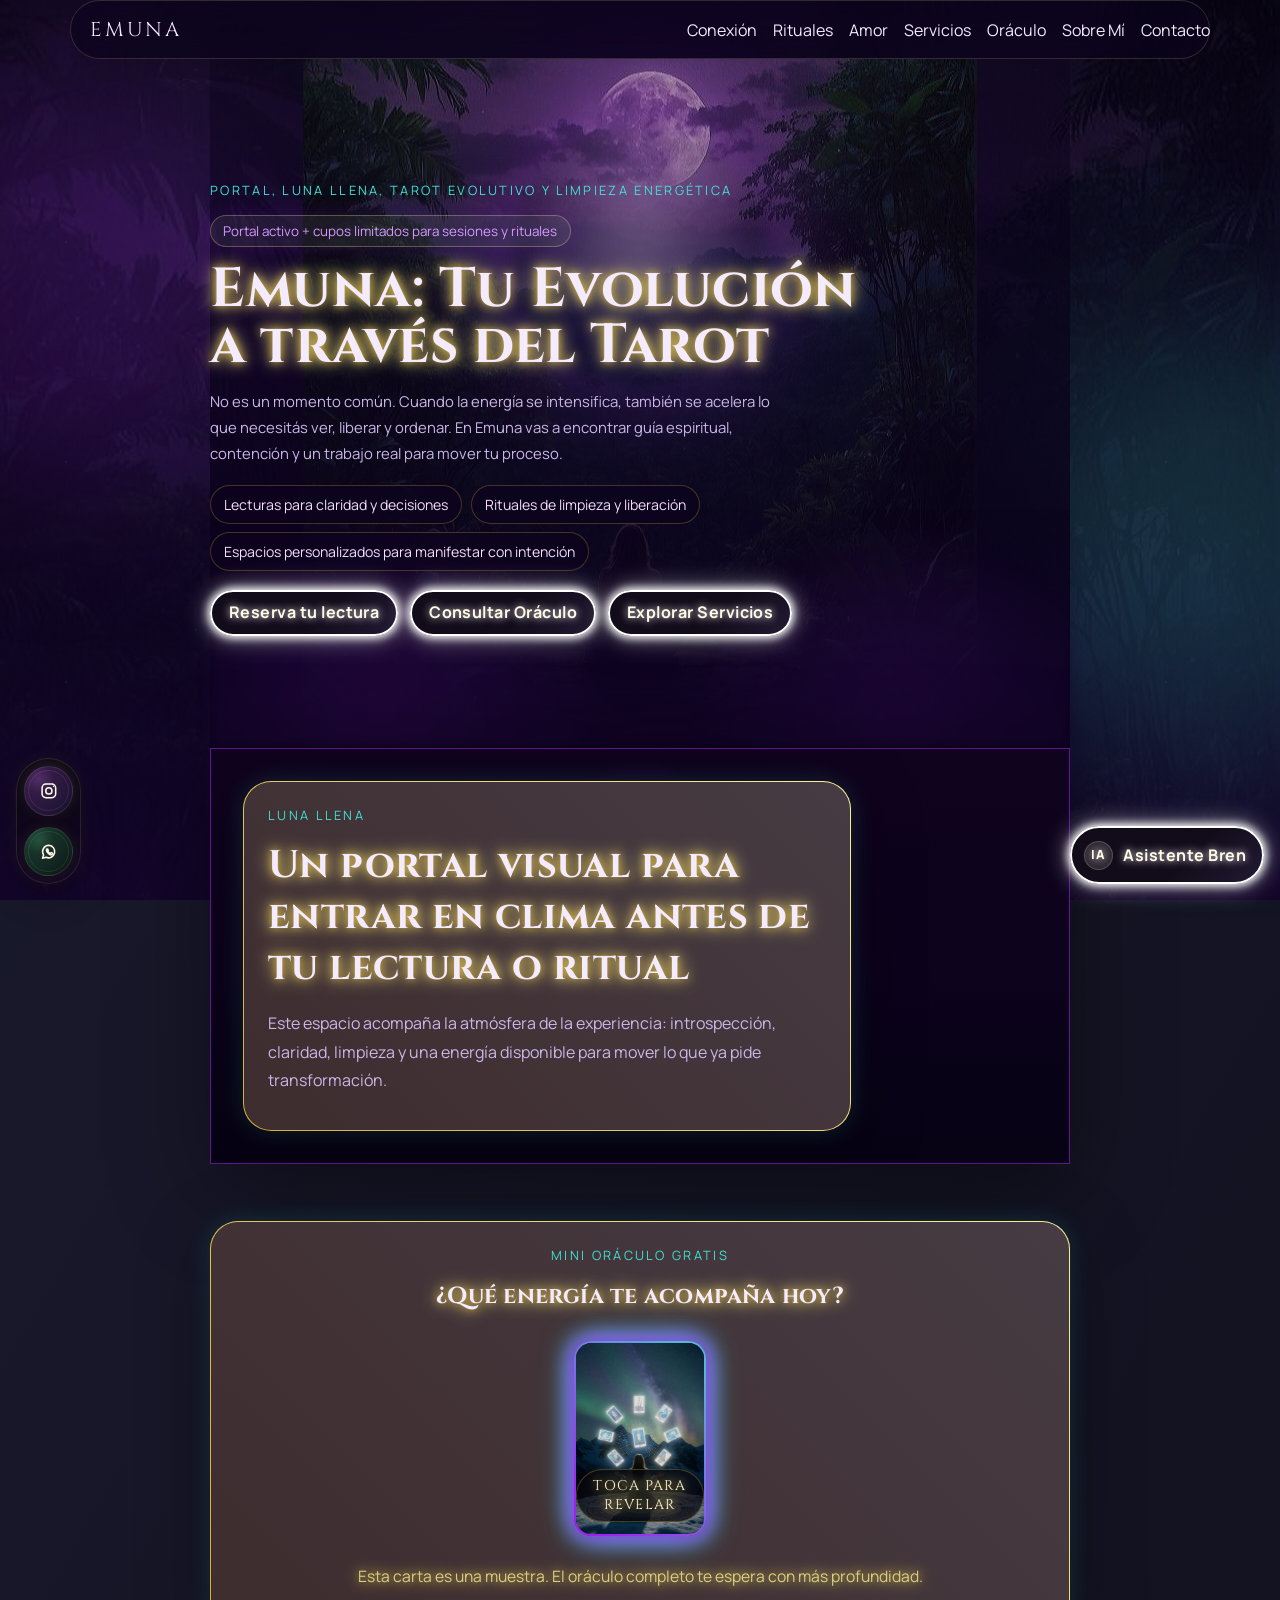
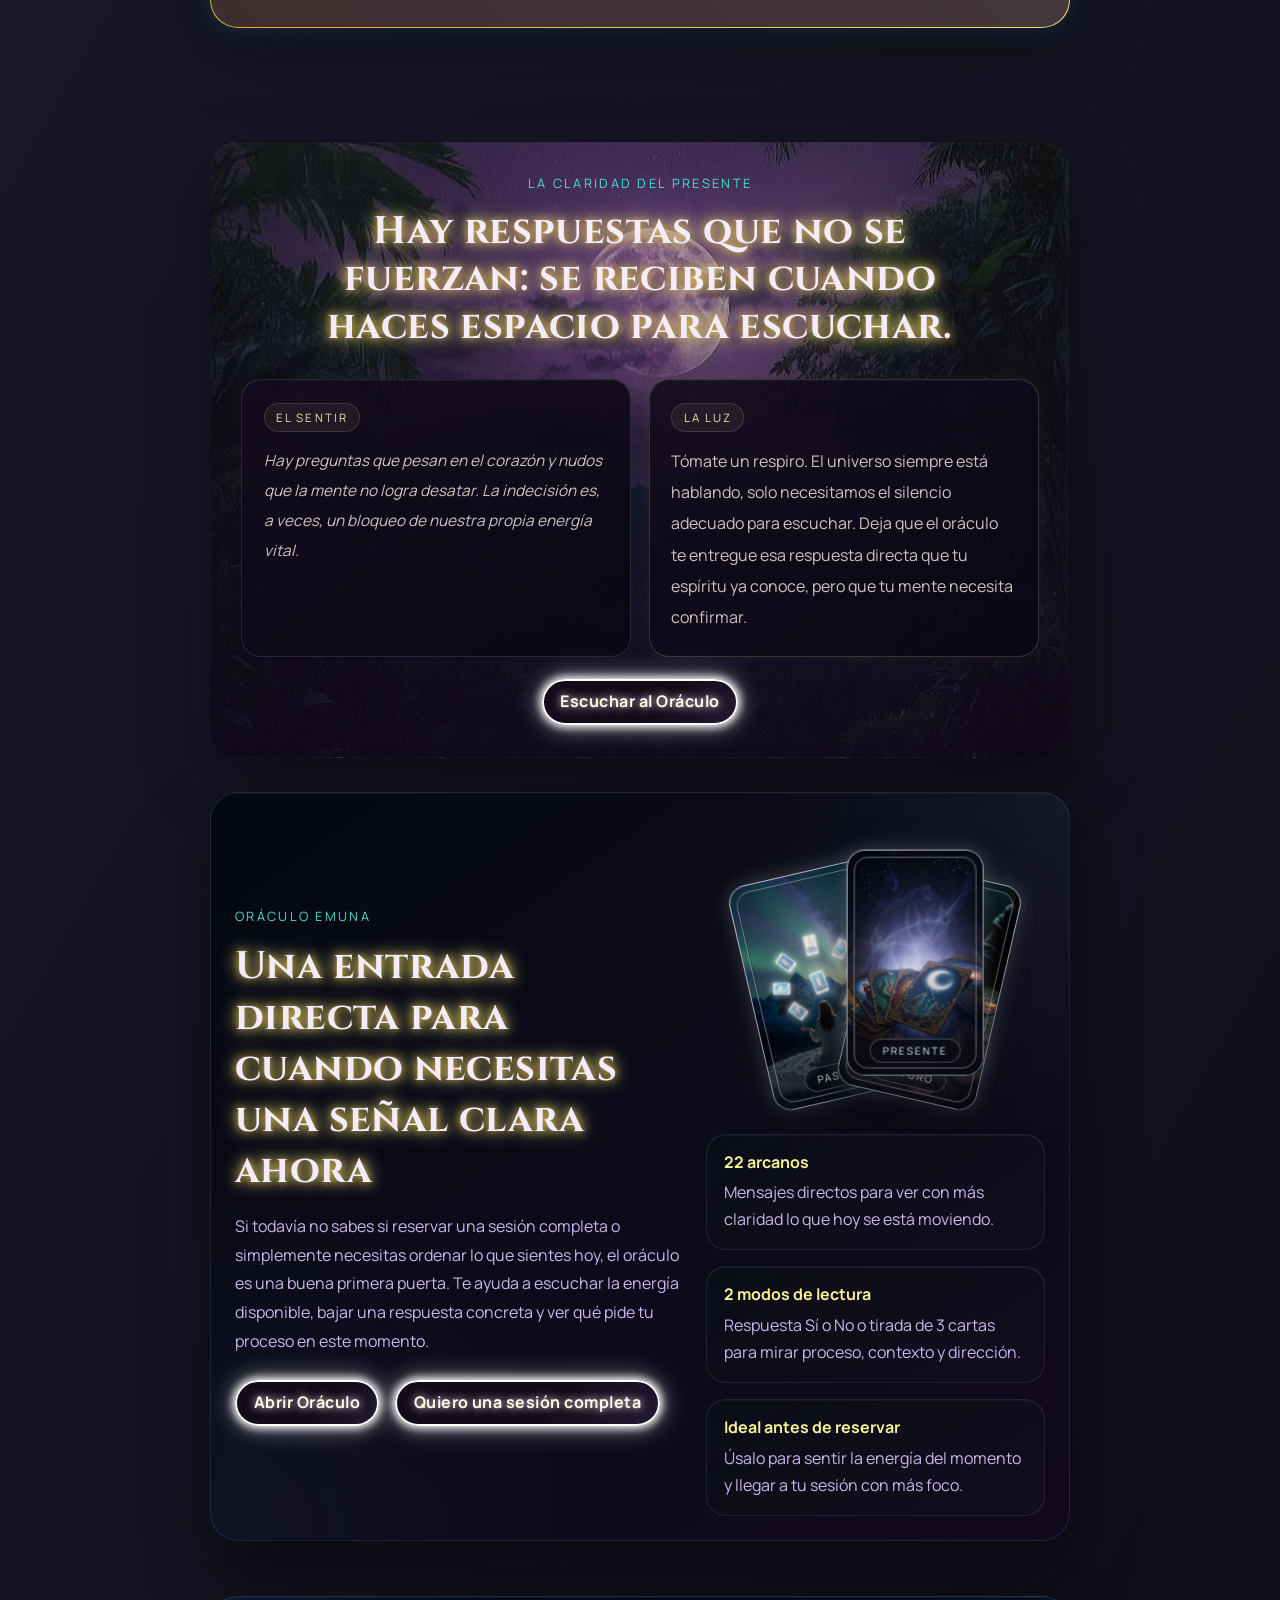
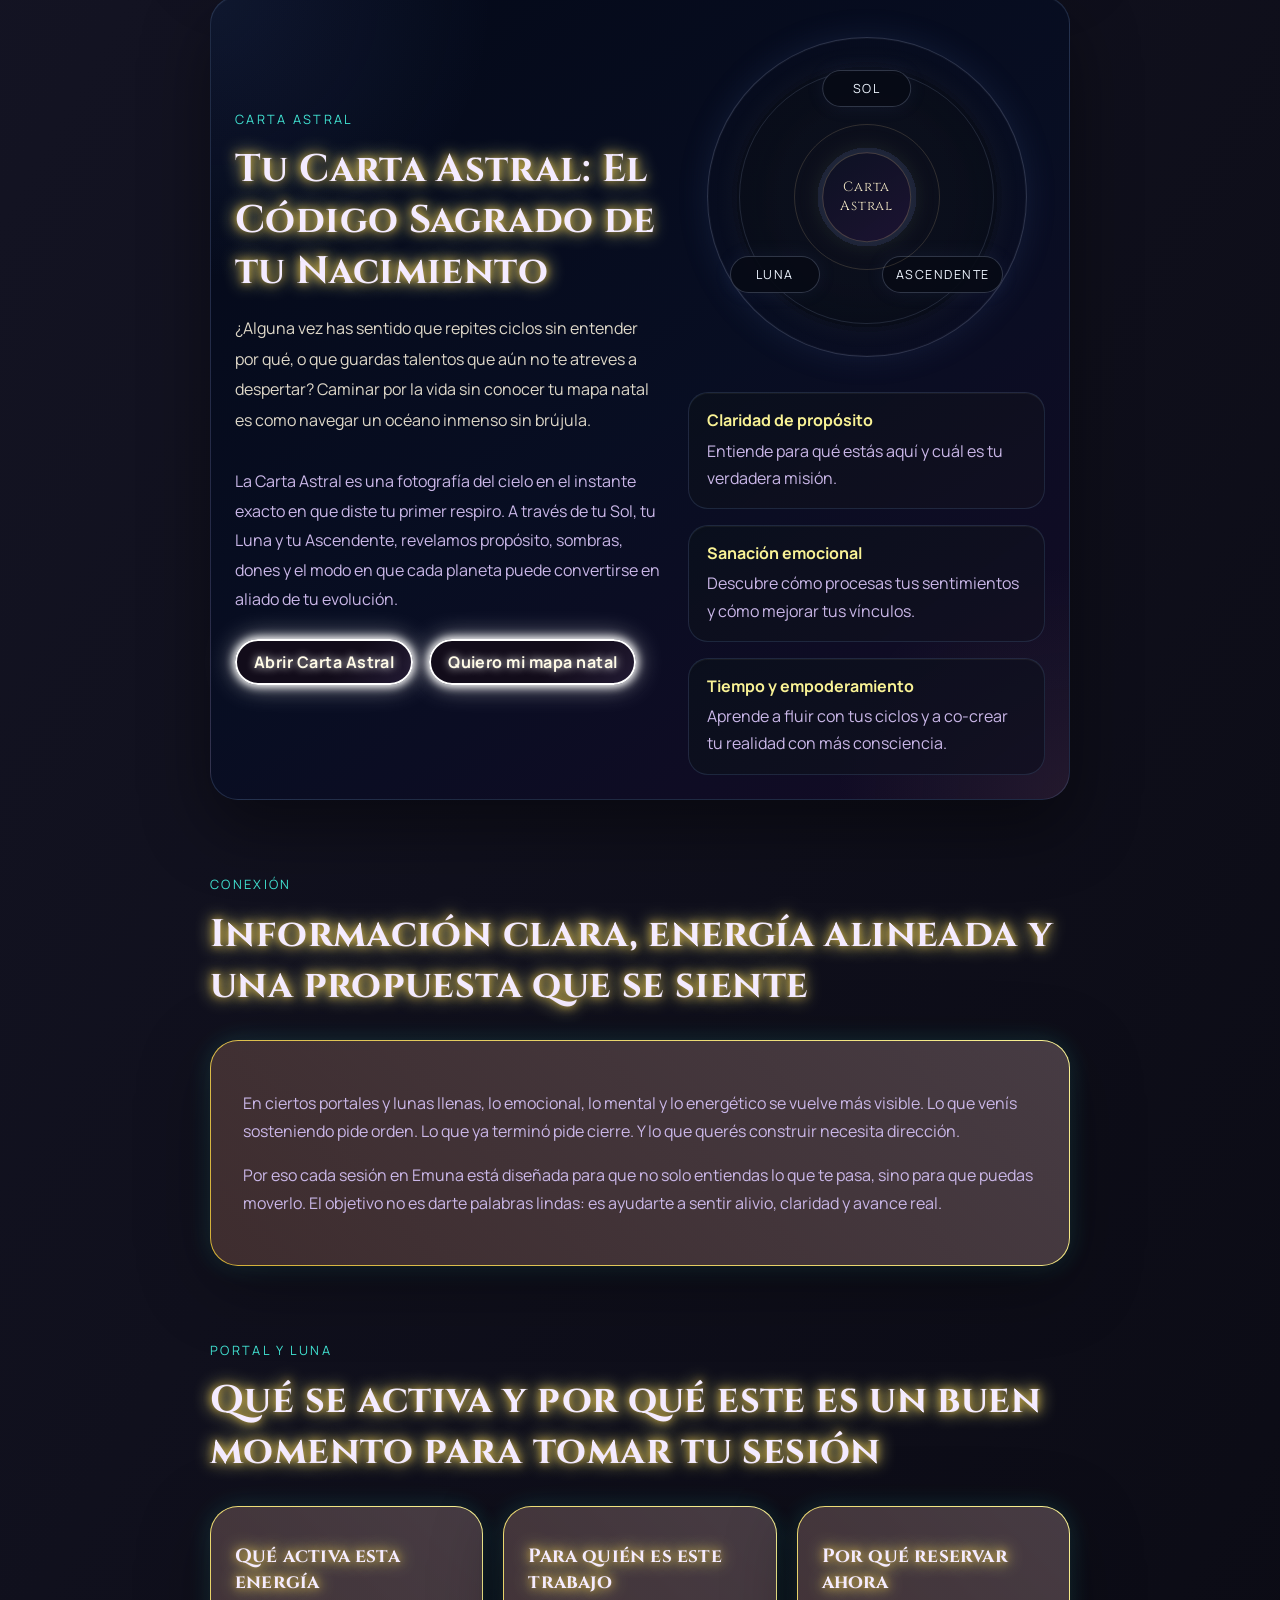
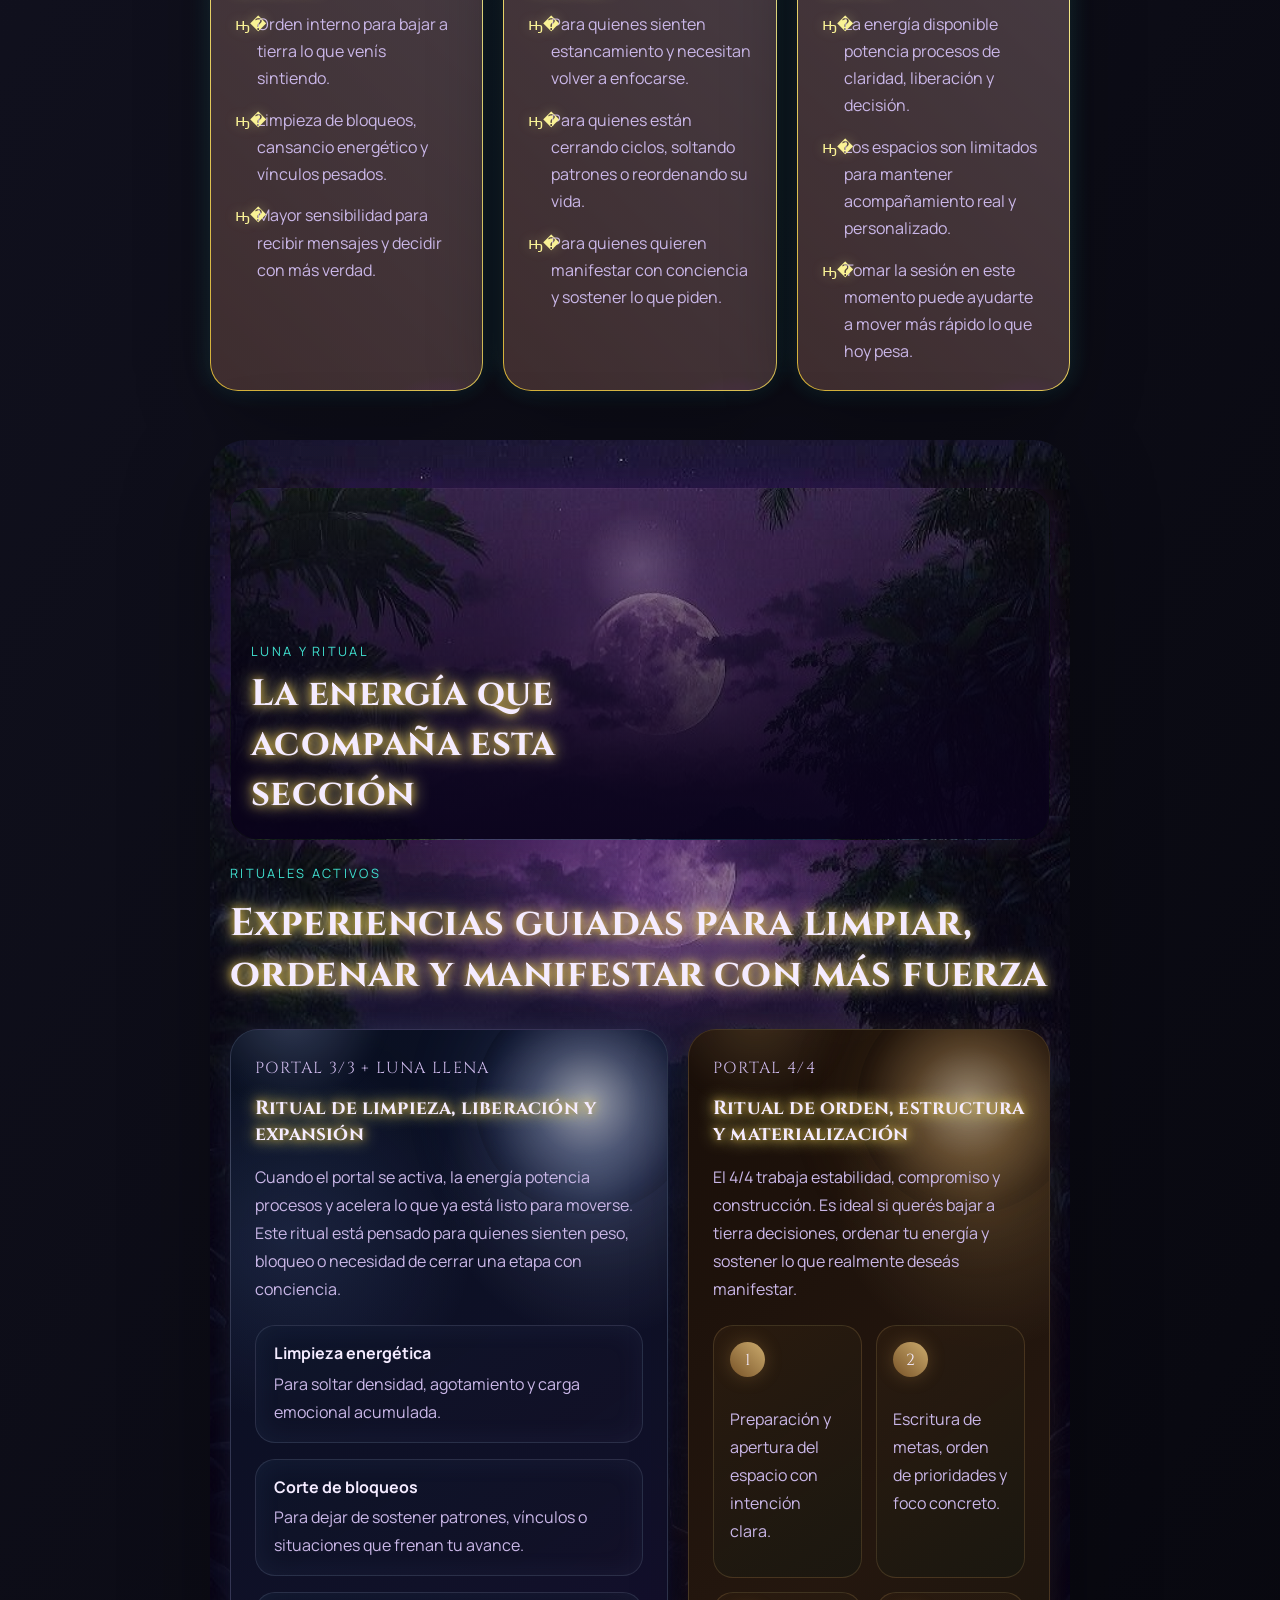
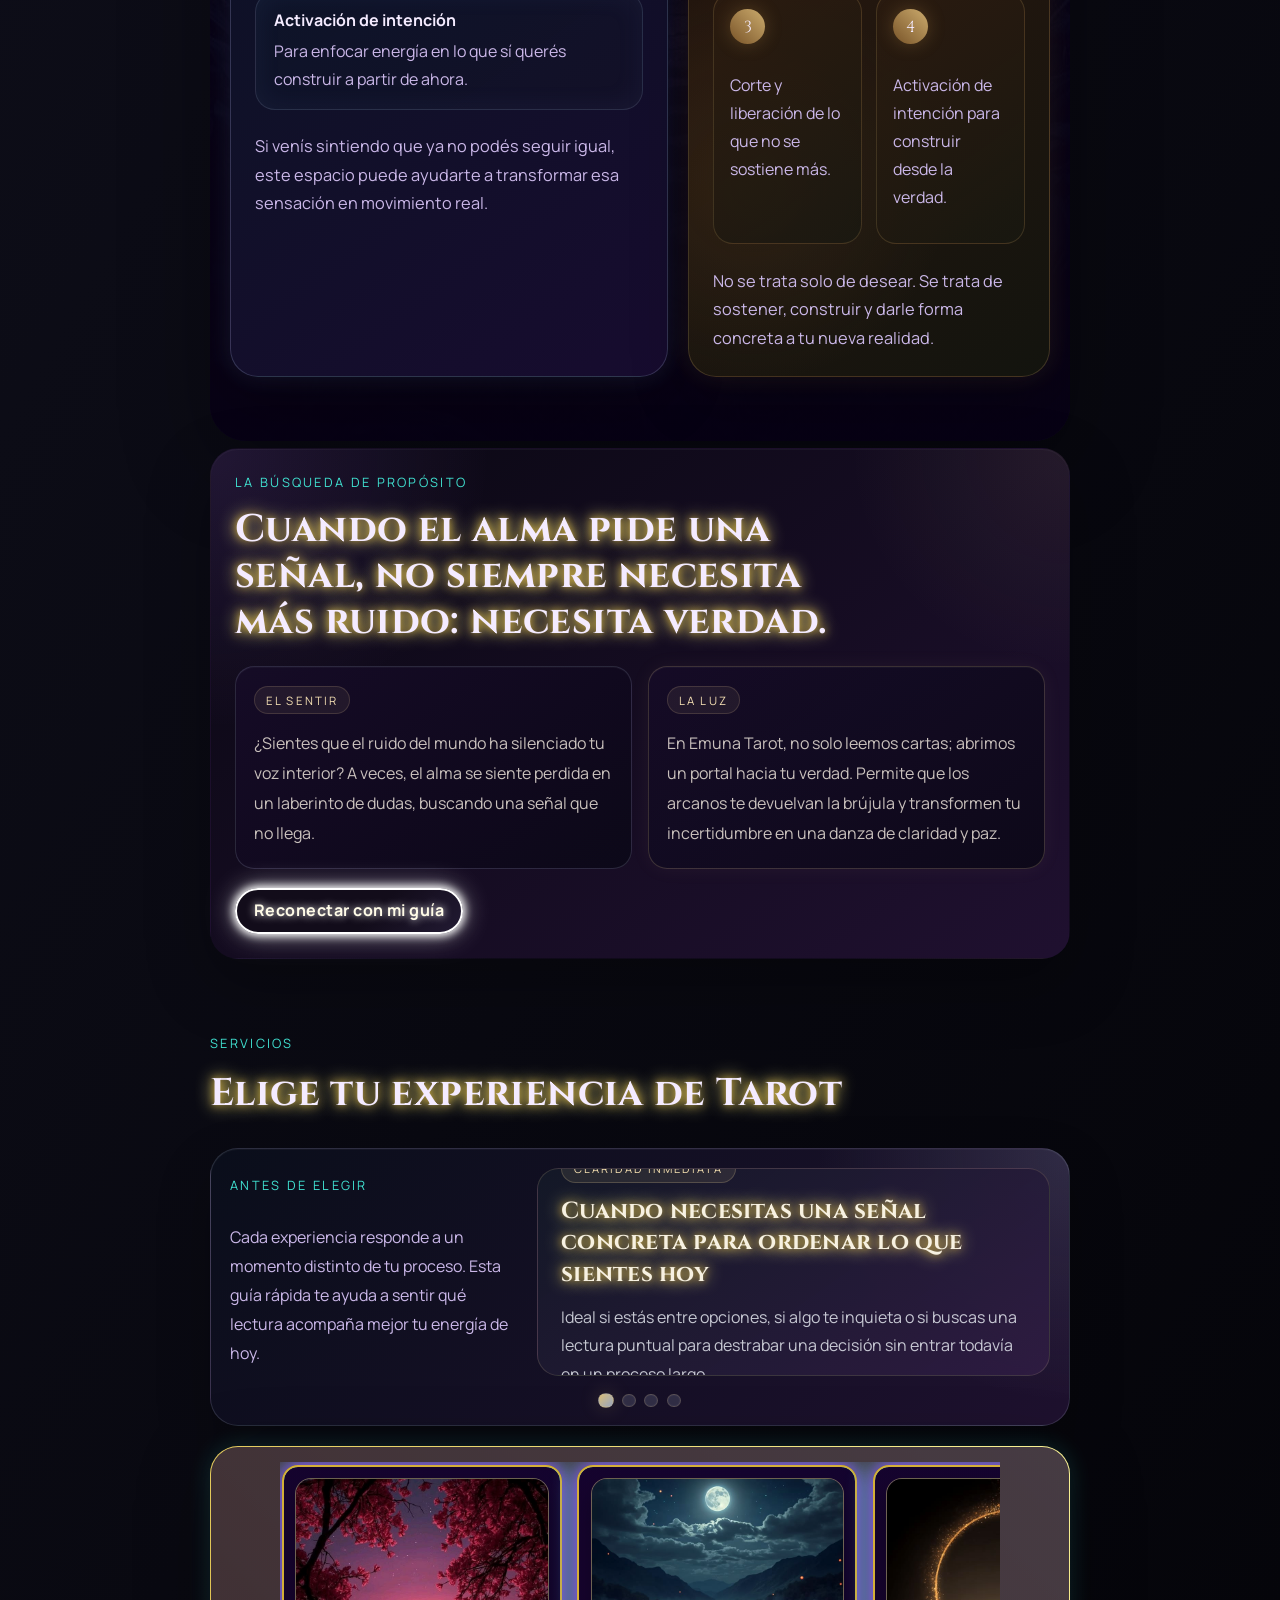
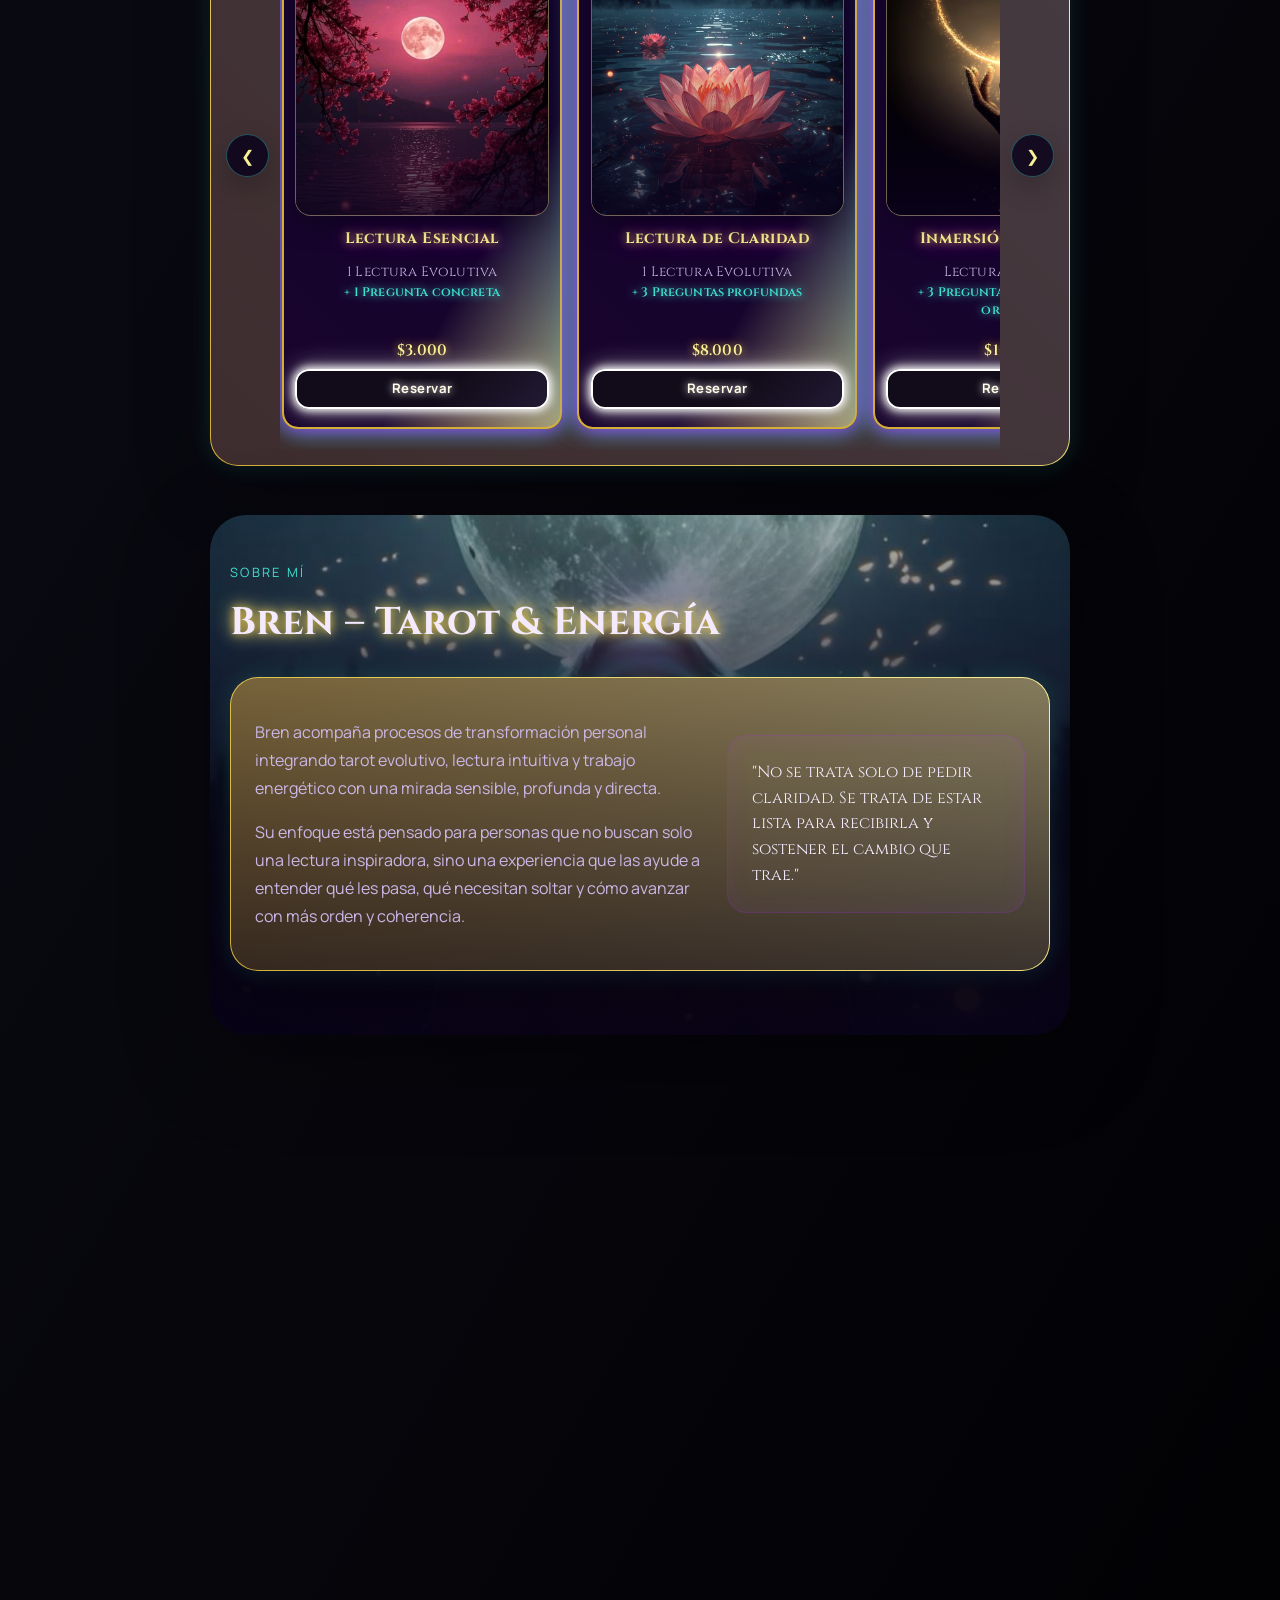
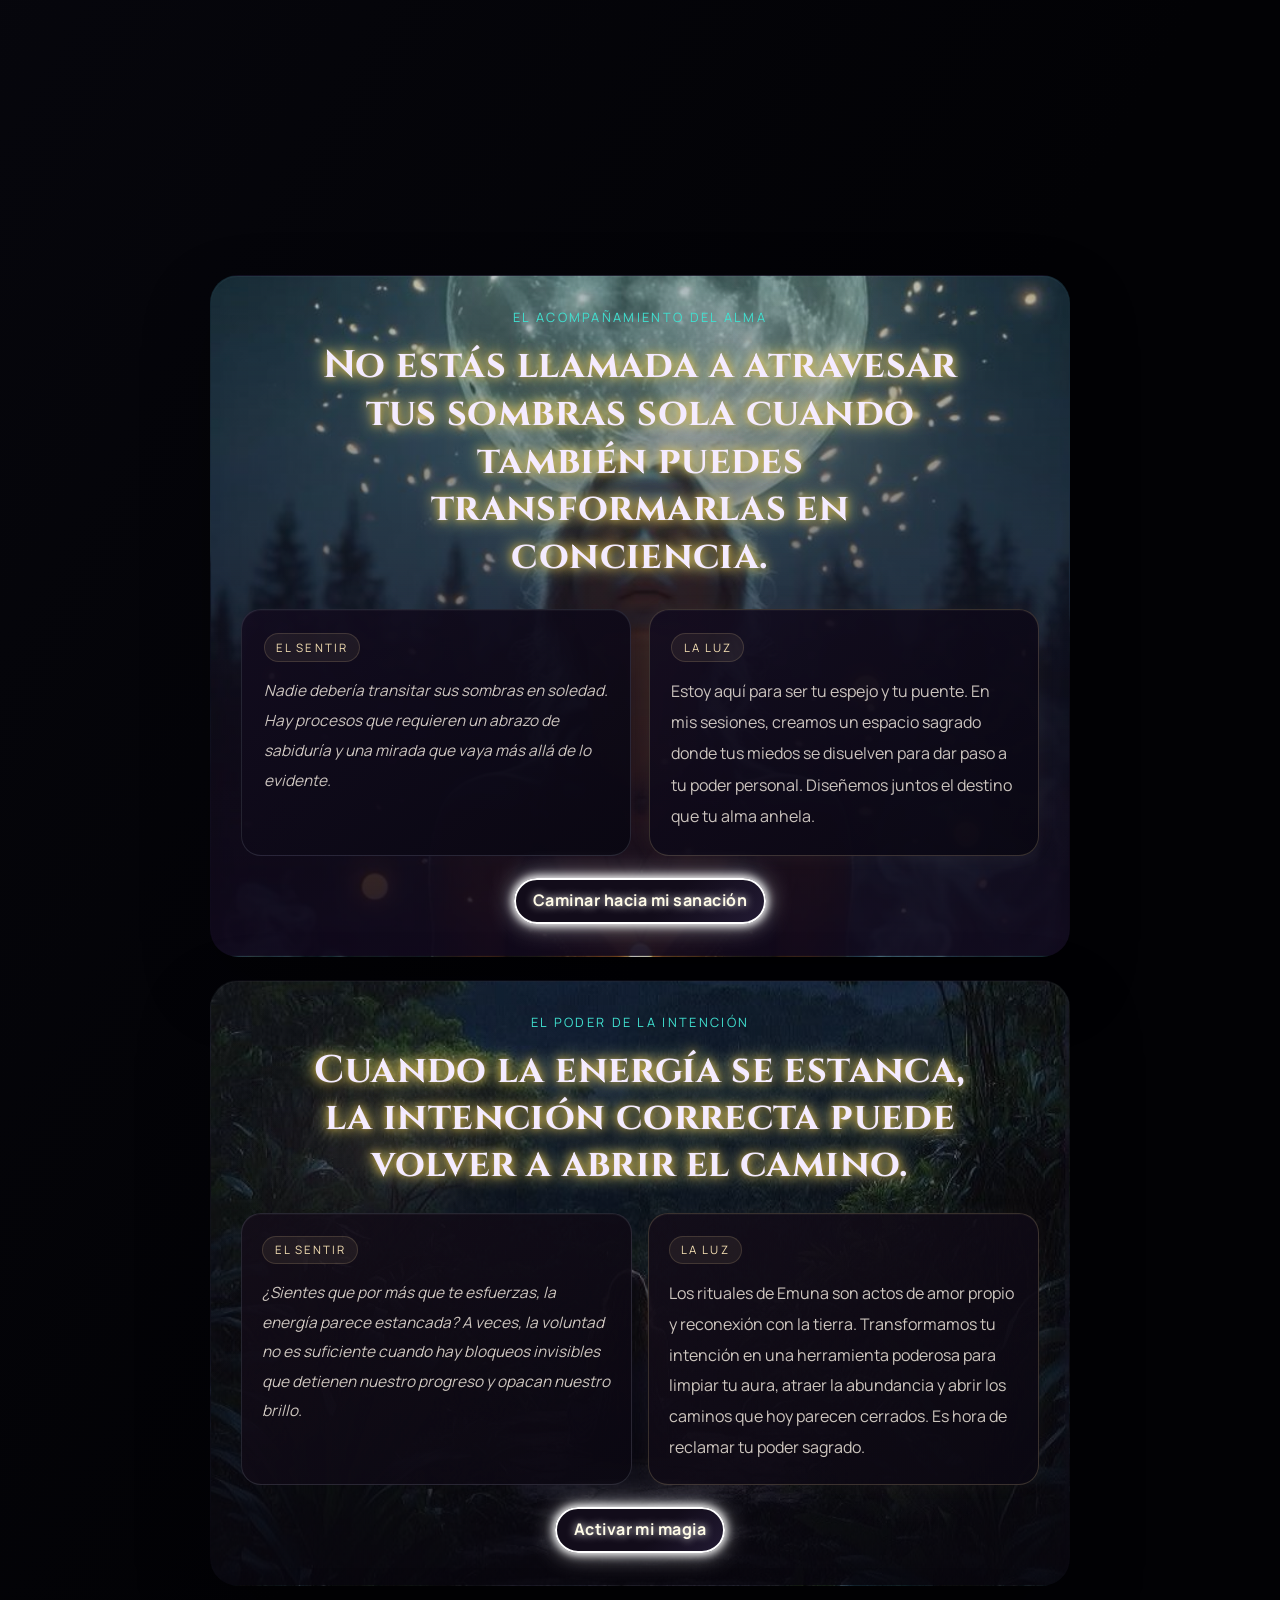
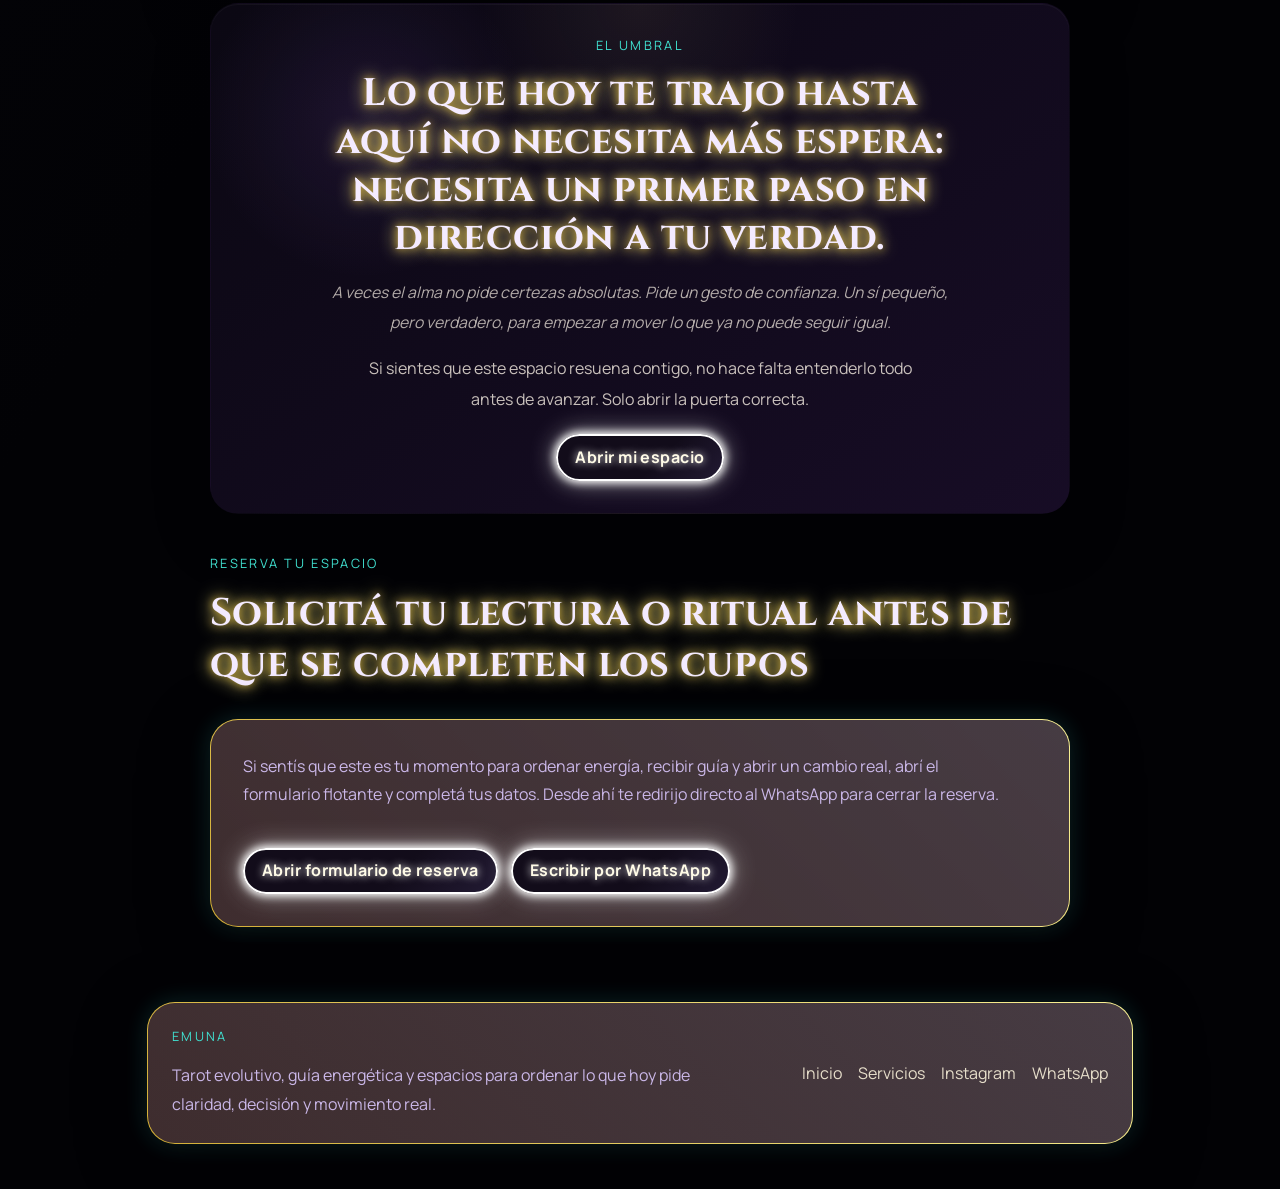
==== commit cf6320cb: "Add astral experience and unify neon buttons" ====
--- a/index.html
+++ b/index.html
@@ -163,6 +163,53 @@
                         <article class="oracle-kpi">
                             <strong>Ideal antes de reservar</strong>
                             <span>Úsalo para sentir la energía del momento y llegar a tu sesión con más foco.</span>
+                        </article>
+                    </div>
+                </div>
+            </div>
+        </section>
+
+        <section class="section reveal astral-spotlight" id="carta-astral-home" data-aos="fade-up" data-aos-delay="135">
+            <div class="astral-spotlight-grid framed-panel">
+                <div class="astral-spotlight-main">
+                    <p class="eyebrow">Carta Astral</p>
+                    <h2>Tu Carta Astral: El Código Sagrado de tu Nacimiento</h2>
+                    <p class="astral-spotlight-pain">¿Alguna vez has sentido que repites ciclos sin entender por qué, o que guardas talentos que aún no te atreves a despertar? Caminar por la vida sin conocer tu mapa natal es como navegar un océano inmenso sin brújula.</p>
+                    <p>La Carta Astral es una fotografía del cielo en el instante exacto en que diste tu primer respiro. A través de tu Sol, tu Luna y tu Ascendente, revelamos propósito, sombras, dones y el modo en que cada planeta puede convertirse en aliado de tu evolución.</p>
+                    <div class="oracle-spotlight-actions astral-spotlight-actions">
+                        <button class="btn-emuna primary-button" id="abrirCartaAstralBtn" type="button">Abrir Carta Astral</button>
+                            <!-- MODAL CARTA ASTRAL -->
+                            <div id="modalCartaAstral" class="modal-carta-astral hidden" aria-hidden="true">
+                                <div class="modal-carta-astral-bg" id="cerrarModalCartaAstral"></div>
+                                <div class="modal-carta-astral-content">
+                                    <button class="modal-carta-astral-close" id="cerrarBtnCartaAstral" aria-label="Cerrar">&times;</button>
+                                    <iframe src="cartaastral/index.html" title="Carta Astral" frameborder="0" class="modal-carta-astral-iframe"></iframe>
+                                </div>
+                            </div>
+                        <a class="btn-emuna secondary-button" href="https://wa.me/2215566392?text=Hola%20Bren%2C%20vengo%20desde%20la%20web%20porque%20quiero%20mi%20Carta%20Astral%20y%20me%20gustaria%20saber%20como%20trabajas%20el%20mapa%20natal." target="_blank" rel="noreferrer">Quiero mi mapa natal</a>
+                    </div>
+                </div>
+                <div class="astral-spotlight-side">
+                    <div class="astral-preview" aria-hidden="true">
+                        <div class="astral-wheel">
+                            <div class="astral-wheel-core">Carta<br>Astral</div>
+                            <span class="astral-node astral-node-sol">Sol</span>
+                            <span class="astral-node astral-node-luna">Luna</span>
+                            <span class="astral-node astral-node-asc">Ascendente</span>
+                        </div>
+                    </div>
+                    <div class="oracle-kpis astral-kpis">
+                        <article class="oracle-kpi astral-kpi">
+                            <strong>Claridad de propósito</strong>
+                            <span>Entiende para qué estás aquí y cuál es tu verdadera misión.</span>
+                        </article>
+                        <article class="oracle-kpi astral-kpi">
+                            <strong>Sanación emocional</strong>
+                            <span>Descubre cómo procesas tus sentimientos y cómo mejorar tus vínculos.</span>
+                        </article>
+                        <article class="oracle-kpi astral-kpi">
+                            <strong>Tiempo y empoderamiento</strong>
+                            <span>Aprende a fluir con tus ciclos y a co-crear tu realidad con más consciencia.</span>
                         </article>
                     </div>
                 </div>
--- a/css/style.css
+++ b/css/style.css
@@ -1,3 +1,78 @@
+@media (max-width: 600px) {
+    .modal-carta-astral-content {
+        max-width: 98vw;
+        max-height: 98vh;
+        padding: 0.2rem;
+        border-radius: 0.7rem;
+    }
+    .modal-carta-astral-iframe {
+        width: 96vw;
+        height: 80vh;
+        min-height: 320px;
+        border-radius: 0.5rem;
+    }
+    .modal-carta-astral-close {
+        top: 0.1rem;
+        right: 0.5rem;
+        font-size: 2rem;
+    }
+}
+/* --- MODAL CARTA ASTRAL --- */
+.modal-carta-astral {
+    position: fixed;
+    top: 0; left: 0; right: 0; bottom: 0;
+    background: rgba(10, 8, 22, 0.82);
+    z-index: 9999;
+    display: flex;
+    align-items: center;
+    justify-content: center;
+    transition: opacity 0.3s;
+}
+.modal-carta-astral.hidden {
+    opacity: 0;
+    pointer-events: none;
+}
+.modal-carta-astral-bg {
+    position: absolute;
+    top: 0; left: 0; right: 0; bottom: 0;
+    background: rgba(10, 8, 22, 0.82);
+    z-index: 1;
+}
+.modal-carta-astral-content {
+    position: relative;
+    z-index: 2;
+    background: #18122b;
+    border-radius: 1.2rem;
+    box-shadow: 0 8px 48px #a020f0, 0 0 44px #40e0d0, 0 8px 32px rgba(0,0,0,0.28);
+    padding: 0.5rem;
+    max-width: 90vw;
+    max-height: 90vh;
+    display: flex;
+    flex-direction: column;
+    align-items: flex-end;
+}
+.modal-carta-astral-iframe {
+    width: 80vw;
+    height: 80vh;
+    border: none;
+    border-radius: 0.8rem;
+    background: #fff;
+}
+.modal-carta-astral-close {
+    background: none;
+    border: none;
+    color: #fffbe7;
+    font-size: 2.2rem;
+    position: absolute;
+    top: 0.2rem;
+    right: 1.1rem;
+    z-index: 3;
+    cursor: pointer;
+    transition: color 0.2s;
+}
+.modal-carta-astral-close:hover {
+    color: #d4af37;
+}
 .card-header-icon .icon-tarot {
     animation: tarotSparkle 2.2s infinite alternate cubic-bezier(.4,1.6,.4,1);
     filter: drop-shadow(0 0 6px #a020f0) drop-shadow(0 0 10px #40e0d0);
@@ -9,7 +84,7 @@
     60% { filter: drop-shadow(0 0 18px #d4af37) drop-shadow(0 0 24px #f9f295) brightness(1.25); }
     100% { filter: drop-shadow(0 0 6px #a020f0) drop-shadow(0 0 10px #40e0d0) brightness(1); }
 }
-/* --- MINI OR+�CULO DEMO --- */
+/* --- MINI OR+CULO DEMO --- */
 .mini-oraculo-demo {
     margin-bottom: 2.2rem;
 }
@@ -84,14 +159,6 @@
 .mini-oraculo-carta-front {
     z-index: 2;
     overflow: hidden;
-}
-
-.mini-oraculo-carta-front::after {
-    content: "";
-    position: absolute;
-    inset: 0;
-    background: linear-gradient(180deg, rgba(9, 4, 20, 0.1), rgba(9, 4, 20, 0.2) 38%, rgba(8, 3, 18, 0.86) 100%);
-    pointer-events: none;
 }
 
 .mini-oraculo-front-image {
@@ -233,7 +300,7 @@
     border-radius: 16px;
     box-shadow: 0 0 18px #a020f0, 0 0 24px #40e0d0, 0 4px 18px rgba(0,0,0,0.22);
     margin-bottom: 0.5rem;
-    transition: transform 0.3s cubic-bezier(.4,1.6,.4,1), box-shadow 0.3s cubic-bezier(.4,1.6,.4,1);
+    transition: transform 0.3s cubic-bezier(.4,1.6,.4,1), box-shadow 0.3s cubic-bezier(.4,1.6,.4,1), border-color 0.3s cubic-bezier(.4,1.6,.4,1);
     position: relative;
     overflow: hidden;
 }
@@ -340,7 +407,7 @@
         font-size: 1rem;
     }
 }
-/* --- Cartas de Servicios M+�sticos --- */
+/* --- Cartas de Servicios M+sticos --- */
 .mystic-card {
     background:
         linear-gradient(120deg, rgba(20,0,44,0.98) 60%, rgba(160,32,240,0.22) 100%) padding-box,
@@ -930,6 +997,7 @@
     backdrop-filter: blur(10px);
 }
 
+
 .btn-emuna,
 .primary-button,
 .secondary-button,
@@ -942,46 +1010,74 @@
     gap: 0.5rem;
     min-height: 2.9rem;
     padding: 0.72rem 1.05rem;
-    border: 1px solid transparent;
     border-radius: 999px;
-    color: var(--text);
     text-align: center;
     line-height: 1.2;
     white-space: normal;
     cursor: pointer;
     font-weight: 700;
     letter-spacing: 0.03em;
-    transition: 0.3s;
-}
-
-.btn-emuna.primary-button,
-.btn-emuna.install-button,
-.btn-emuna.floating-install,
+    background: linear-gradient(135deg, #120c1a 60%, #221a33 100%) !important;
+    border: 2.5px solid #fff !important;
+    box-shadow: 0 0 8px 2px #fff, 0 0 24px 2px #fff8, 0 2px 18px rgba(0,0,0,0.28) !important;
+    color: #fffbe7 !important;
+    text-shadow: 0 0 8px #fff, 0 0 2px #fff2 !important;
+    transition: background 0.3s, box-shadow 0.3s, color 0.3s, border-color 0.3s;
+}
+
+.btn-emuna:hover,
+.btn-emuna:focus-visible,
+.primary-button:hover,
+.primary-button:focus-visible,
+.secondary-button:hover,
+.secondary-button:focus-visible,
+.install-button:hover,
+.install-button:focus-visible,
+.floating-install:hover,
+.floating-install:focus-visible {
+    transform: translateY(-2px) scale(1.07);
+    box-shadow: 0 0 16px 4px #fff, 0 0 32px 4px #fff8, 0 4px 24px rgba(0,0,0,0.38) !important;
+    background: linear-gradient(135deg, #0a0711 60%, #18122b 100%) !important;
+    border-color: #fff !important;
+    color: #fffbe7 !important;
+    text-shadow: 0 0 12px #fff, 0 0 2px #fff2 !important;
+}
+/* --- FIN NUEVO ESTILO BOTONES NEON --- */
+
+/* --- ESTILOS ANTERIORES COMENTADOS PARA REFERENCIA --- */
+/*
+.btn-emuna,
 .primary-button,
+.secondary-button,
 .install-button,
 .floating-install {
-    background:
-        linear-gradient(135deg, #f0d79a 0%, #c28a32 100%) border-box,
-        linear-gradient(135deg, #17233b 0%, #2d1b44 100%) padding-box;
-    border: 2px solid transparent;
-    color: #fff8ea;
-    box-shadow: 0 14px 30px rgba(4, 6, 12, 0.34), 0 0 20px rgba(212, 154, 52, 0.24), inset 0 1px 0 rgba(255, 255, 255, 0.1);
-    text-shadow: 0 0 12px rgba(240, 215, 159, 0.18);
-}
-
-.btn-emuna.secondary-button,
-.secondary-button {
-    background:
-        linear-gradient(135deg, rgba(149, 181, 222, 0.96), rgba(97, 188, 199, 0.9)) border-box,
-        linear-gradient(135deg, rgba(12, 19, 35, 0.98), rgba(24, 19, 42, 0.95)) padding-box;
-    border: 2px solid transparent;
-    color: #eef7ff;
-    box-shadow: 0 10px 24px rgba(4, 6, 12, 0.24), 0 0 16px rgba(121, 170, 201, 0.18), inset 0 1px 0 rgba(255, 255, 255, 0.08);
-    text-shadow: 0 0 8px rgba(123, 197, 209, 0.18);
-}
-
-.btn-emuna.primary-button:hover,
-.btn-emuna.primary-button:focus-visible,
+    position: relative;
+    display: inline-flex;
+    align-items: center;
+    justify-content: center;
+    gap: 0.5rem;
+    min-height: 2.9rem;
+    padding: 0.72rem 1.05rem;
+    border-radius: 999px;
+    text-align: center;
+    line-height: 1.2;
+    white-space: normal;
+    cursor: pointer;
+    font-weight: 700;
+    letter-spacing: 0.03em;
+    background: linear-gradient(120deg, #a020f0 0%, #40e0d0 100%) border-box,
+        linear-gradient(135deg, #18122b 0%, #2d1b44 100%) padding-box;
+    border: 2px solid #d4af37;
+    color: #fffbe7;
+    box-shadow: 0 14px 30px rgba(64, 224, 208, 0.18), 0 0 20px #a020f0, 0 0 24px #d4af37, 0 0 0 1.5px rgba(255,255,255,0.08) inset;
+    text-shadow: 0 0 14px #d4af37, 0 0 18px #40e0d0, 0 0 2px #fff2;
+    font-weight: 700;
+    letter-spacing: 0.04em;
+    transition: background 0.3s, box-shadow 0.3s, color 0.3s, border-color 0.3s;
+}
+
+.btn-emuna:hover,
+.btn-emuna:focus-visible,
 .btn-emuna.install-button:hover,
 .btn-emuna.install-button:focus-visible,
 .btn-emuna.floating-install:hover,
@@ -992,27 +1088,22 @@
 .install-button:focus-visible,
 .floating-install:hover,
 .floating-install:focus-visible {
-    transform: translateY(-2px) scale(1.04);
-    box-shadow: 0 18px 38px rgba(5, 7, 14, 0.38), 0 0 0 2px rgba(245, 219, 159, 0.96), 0 0 30px rgba(210, 156, 64, 0.3);
-    background:
-        linear-gradient(135deg, #f7dfa8 0%, #d39938 100%) border-box,
-        linear-gradient(135deg, #213153 0%, #41285f 100%) padding-box;
-    color: #fffdf4;
-    text-shadow: 0 0 16px rgba(240, 215, 159, 0.22);
-}
-
-.btn-emuna.secondary-button:hover,
-.btn-emuna.secondary-button:focus-visible,
-.secondary-button:hover,
-.secondary-button:focus-visible {
-    transform: translateY(-2px) scale(1.04);
-    box-shadow: 0 16px 32px rgba(5, 7, 14, 0.32), 0 0 0 2px rgba(160, 213, 224, 0.82), 0 0 26px rgba(109, 186, 201, 0.24);
-    background:
-        linear-gradient(135deg, #b1d3eb 0%, #6fc3cd 100%) border-box,
-        linear-gradient(135deg, rgba(18, 28, 48, 0.98), rgba(34, 24, 55, 0.96)) padding-box;
-    color: #f7fcff;
-    text-shadow: 0 0 14px rgba(171, 224, 233, 0.18);
-}
+    transform: translateY(-2px) scale(1.06);
+    box-shadow: 0 18px 38px #a020f0, 0 0 0 2px #40e0d0, 0 0 30px #d4af37;
+    background:
+        linear-gradient(120deg, #40e0d0 0%, #a020f0 100%) border-box,
+        linear-gradient(135deg, #2d1b44 0%, #18122b 100%) padding-box;
+    color: #fffbe7;
+    text-shadow: 0 0 18px #d4af37, 0 0 18px #40e0d0, 0 0 2px #fff2;
+    transform: translateY(-2px) scale(1.06);
+    box-shadow: 0 16px 32px #40e0d0, 0 0 0 2px #a020f0, 0 0 26px #d4af37;
+    background:
+        linear-gradient(120deg, #a020f0 0%, #40e0d0 100%) border-box,
+        linear-gradient(135deg, #2d1b44 0%, #18122b 100%) padding-box;
+    color: #fffbe7;
+    text-shadow: 0 0 18px #40e0d0, 0 0 18px #d4af37, 0 0 2px #fff2;
+}
+*/
 
 .site-footer {
     width: min(1240px, calc(100% - 1rem));
@@ -1235,23 +1326,23 @@
     text-align: left;
     padding: 0.95rem 1rem;
     border-radius: 1rem;
-    border: 1px solid rgba(214, 190, 137, 0.14);
-    background:
-        linear-gradient(135deg, rgba(31, 16, 49, 0.9), rgba(17, 10, 28, 0.9));
-    color: #f6eddc;
+    border: 2px solid #fff;
+    background: linear-gradient(135deg, #120c1a 60%, #221a33 100%);
+    color: #fffbe7;
     cursor: pointer;
-    transition: 0.3s;
-    box-shadow: inset 0 1px 0 rgba(255, 255, 255, 0.03);
+    transition: background 0.3s, box-shadow 0.3s, color 0.3s, border-color 0.3s, transform 0.3s;
+    box-shadow: 0 0 8px 2px #fff, 0 0 24px 2px rgba(255, 255, 255, 0.53), 0 2px 18px rgba(0, 0, 0, 0.28);
+    text-shadow: 0 0 8px rgba(255, 255, 255, 0.92), 0 0 2px rgba(255, 255, 255, 0.13);
 }
 
 .assistant-question:hover,
 .assistant-question:focus-visible,
 .assistant-question.is-active {
-    transform: translateY(-2px);
-    background:
-        linear-gradient(135deg, rgba(56, 28, 86, 0.96), rgba(21, 12, 34, 0.96));
-    border-color: rgba(214, 190, 137, 0.4);
-    box-shadow: 0 14px 28px rgba(0, 0, 0, 0.24), 0 0 18px rgba(214, 190, 137, 0.12), inset 0 0 18px rgba(214, 190, 137, 0.04);
+    transform: translateY(-2px) scale(1.03);
+    background: linear-gradient(135deg, #0a0711 60%, #18122b 100%);
+    border-color: #fff;
+    box-shadow: 0 0 16px 4px #fff, 0 0 32px 4px rgba(255, 255, 255, 0.53), 0 4px 24px rgba(0, 0, 0, 0.38);
+    text-shadow: 0 0 12px rgba(255, 255, 255, 0.96), 0 0 2px rgba(255, 255, 255, 0.13);
 }
 
 .assistant-answer {
@@ -1480,6 +1571,136 @@
 .oracle-kpi span {
     color: var(--muted);
     line-height: 1.7;
+}
+
+.astral-spotlight {
+    padding-top: 0.35rem;
+}
+
+.astral-spotlight-grid,
+.astral-spotlight-grid.framed-panel {
+    display: grid;
+    grid-template-columns: minmax(0, 1.18fr) minmax(280px, 0.98fr);
+    gap: 1.5rem;
+    align-items: stretch;
+    background:
+        radial-gradient(circle at top left, rgba(92, 128, 214, 0.12), transparent 24%),
+        radial-gradient(circle at bottom right, rgba(214, 190, 137, 0.08), transparent 20%),
+        linear-gradient(145deg, rgba(4, 9, 24, 0.99), rgba(8, 14, 35, 0.98) 52%, rgba(20, 11, 38, 0.98));
+    border: 1px solid rgba(110, 137, 184, 0.24);
+    box-shadow: inset 0 1px 0 rgba(255, 255, 255, 0.03), 0 28px 68px rgba(0, 0, 0, 0.42);
+}
+
+.astral-spotlight-main,
+.astral-spotlight-side {
+    display: flex;
+    flex-direction: column;
+    justify-content: center;
+}
+
+.astral-spotlight-main p:last-of-type {
+    color: var(--muted);
+    line-height: 1.85;
+    margin-bottom: 0;
+}
+
+.astral-spotlight-pain {
+    color: rgba(241, 233, 215, 0.92);
+    line-height: 1.9;
+}
+
+.astral-preview {
+    display: grid;
+    place-items: center;
+    margin-bottom: 1.2rem;
+    min-height: 18rem;
+    padding: 1rem;
+    border-radius: 1.6rem;
+    background: radial-gradient(circle at center, rgba(61, 81, 122, 0.24), rgba(7, 10, 20, 0.08) 60%, transparent 76%);
+}
+
+.astral-wheel {
+    position: relative;
+    width: min(100%, 20rem);
+    aspect-ratio: 1;
+    border-radius: 50%;
+    border: 1px solid rgba(182, 195, 230, 0.22);
+    background:
+        radial-gradient(circle at center, rgba(22, 31, 55, 0.92) 0 22%, rgba(8, 12, 24, 0.82) 22% 58%, rgba(8, 12, 24, 0.3) 58% 60%, transparent 60%),
+        radial-gradient(circle at center, rgba(212, 175, 55, 0.12), transparent 68%);
+    box-shadow: inset 0 0 0 1px rgba(255, 255, 255, 0.03), 0 0 32px rgba(82, 117, 201, 0.14);
+}
+
+.astral-wheel::before,
+.astral-wheel::after {
+    content: "";
+    position: absolute;
+    inset: 10%;
+    border-radius: 50%;
+    border: 1px solid rgba(164, 182, 217, 0.16);
+}
+
+.astral-wheel::after {
+    inset: 27%;
+    border-color: rgba(214, 190, 137, 0.18);
+}
+
+.astral-wheel-core {
+    position: absolute;
+    inset: 50% auto auto 50%;
+    transform: translate(-50%, -50%);
+    width: 5.6rem;
+    height: 5.6rem;
+    border-radius: 50%;
+    display: grid;
+    place-items: center;
+    text-align: center;
+    background: linear-gradient(145deg, rgba(13, 18, 35, 0.98), rgba(29, 18, 49, 0.96));
+    border: 1px solid rgba(214, 190, 137, 0.26);
+    color: #f7ecc8;
+    font-family: "Cinzel", serif;
+    font-size: 0.84rem;
+    letter-spacing: 0.06em;
+    line-height: 1.4;
+    box-shadow: 0 0 28px rgba(214, 190, 137, 0.12);
+}
+
+.astral-node {
+    position: absolute;
+    display: inline-flex;
+    align-items: center;
+    justify-content: center;
+    min-width: 5.6rem;
+    padding: 0.55rem 0.8rem;
+    border-radius: 999px;
+    background: rgba(7, 11, 22, 0.9);
+    border: 1px solid rgba(176, 193, 229, 0.24);
+    color: #eef5ff;
+    font-size: 0.78rem;
+    letter-spacing: 0.12em;
+    text-transform: uppercase;
+    box-shadow: 0 0 20px rgba(109, 144, 222, 0.08);
+}
+
+.astral-node-sol {
+    top: 10%;
+    left: 50%;
+    transform: translateX(-50%);
+}
+
+.astral-node-luna {
+    bottom: 20%;
+    left: 7%;
+}
+
+.astral-node-asc {
+    bottom: 20%;
+    right: 7%;
+}
+
+.astral-kpi {
+    background: linear-gradient(145deg, rgba(10, 15, 28, 0.92), rgba(18, 16, 33, 0.88));
+    border-color: rgba(98, 128, 178, 0.22);
 }
 
 .section-heading {
@@ -2955,6 +3176,10 @@
         grid-template-columns: 1fr;
     }
 
+    .astral-spotlight-grid {
+        grid-template-columns: 1fr;
+    }
+
     .services-story {
         padding: 1rem;
     }
@@ -2977,6 +3202,10 @@
 
     .love-bridge-visual {
         min-height: auto;
+    }
+
+    .astral-wheel {
+        width: min(100%, 18rem);
     }
 
     .soul-bridge-intro {
@@ -3081,6 +3310,7 @@
     }
 
     h1 {
+        margin: 0;
         font-size: clamp(1.8rem, 8vw, 2.55rem);
     }
 
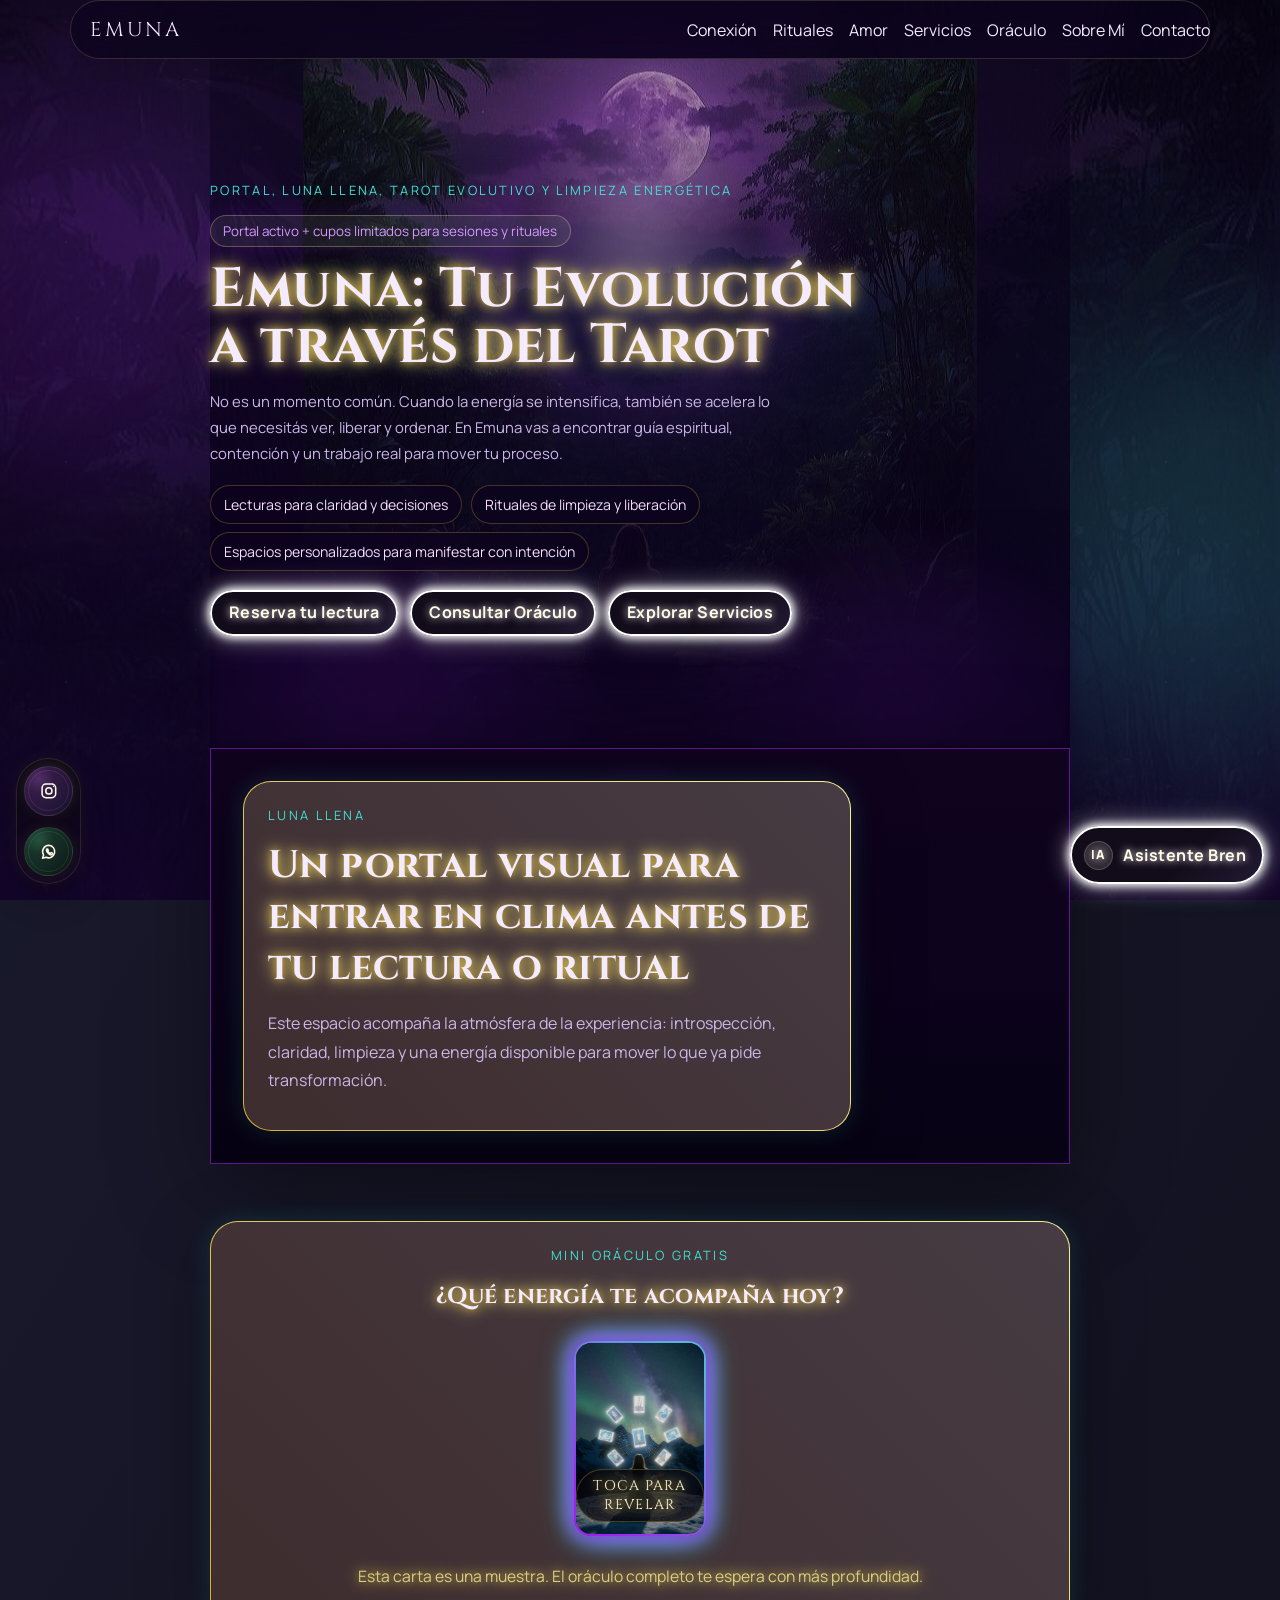
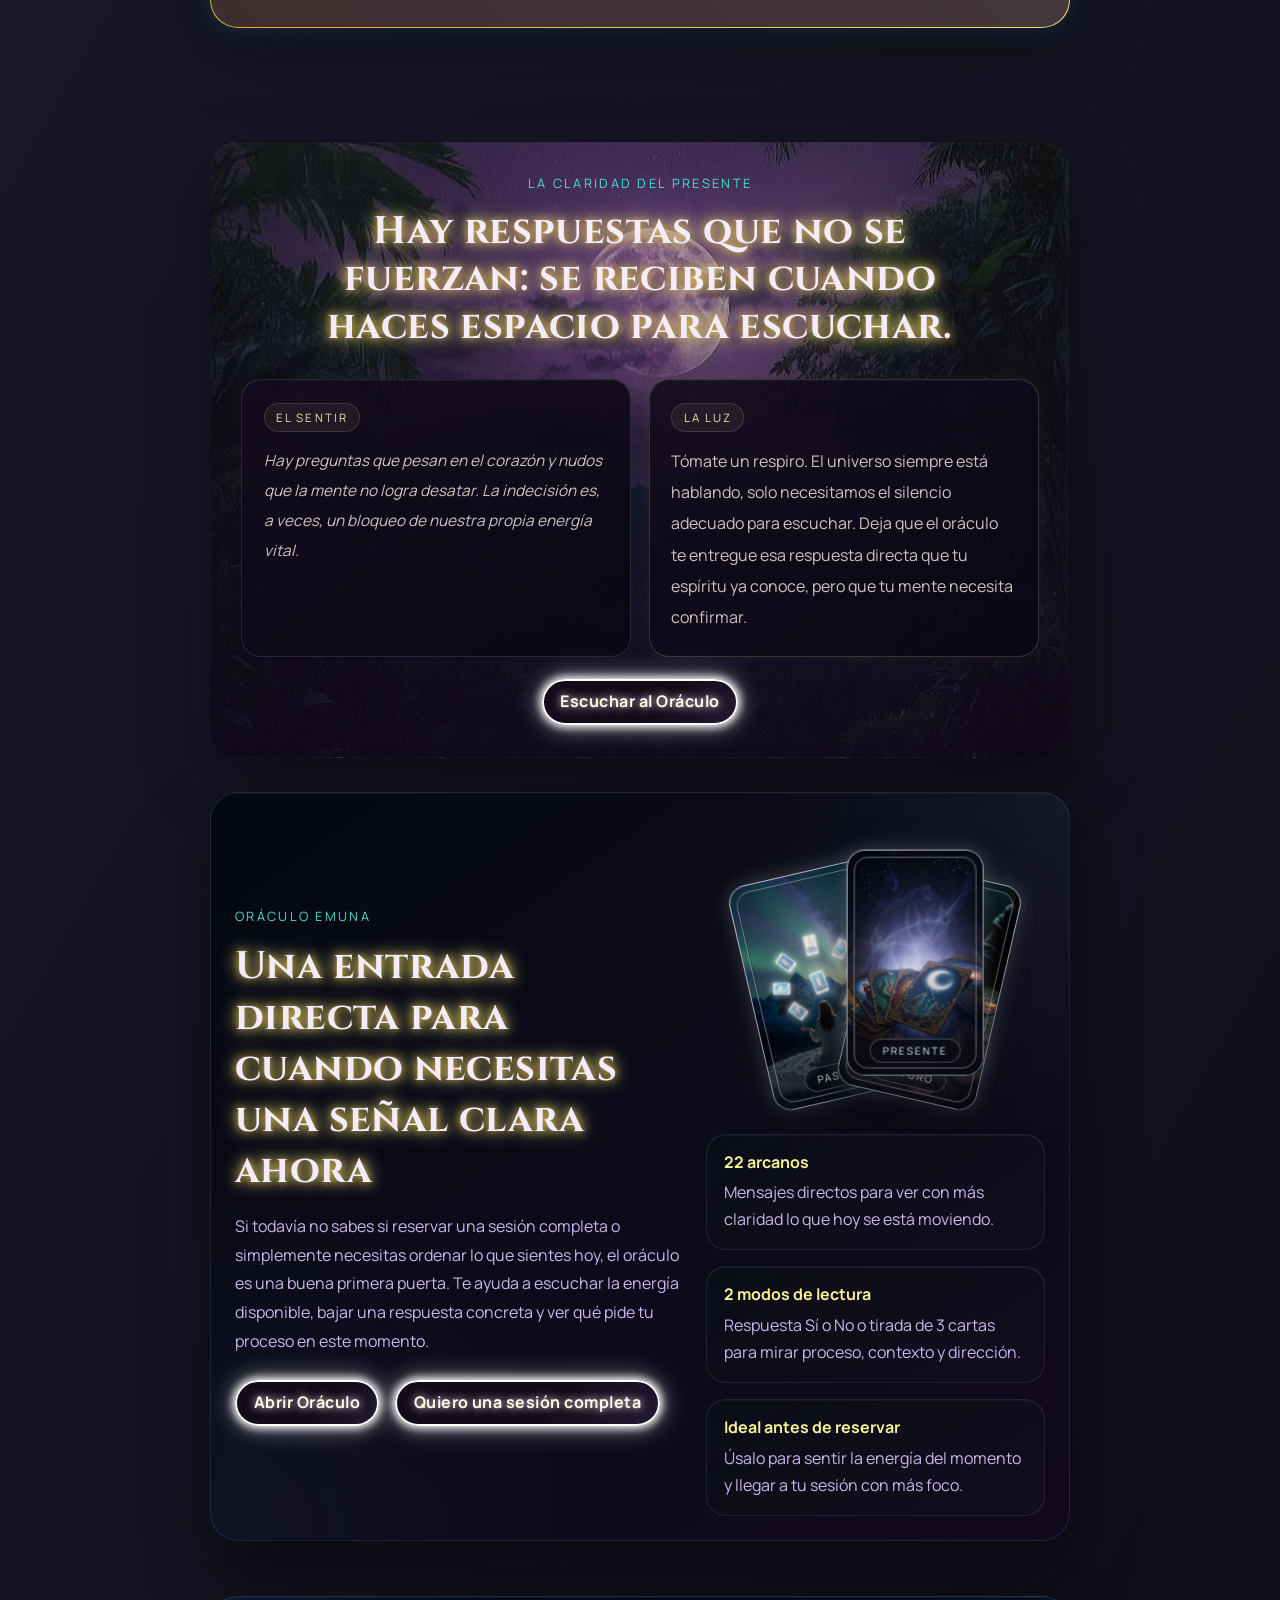
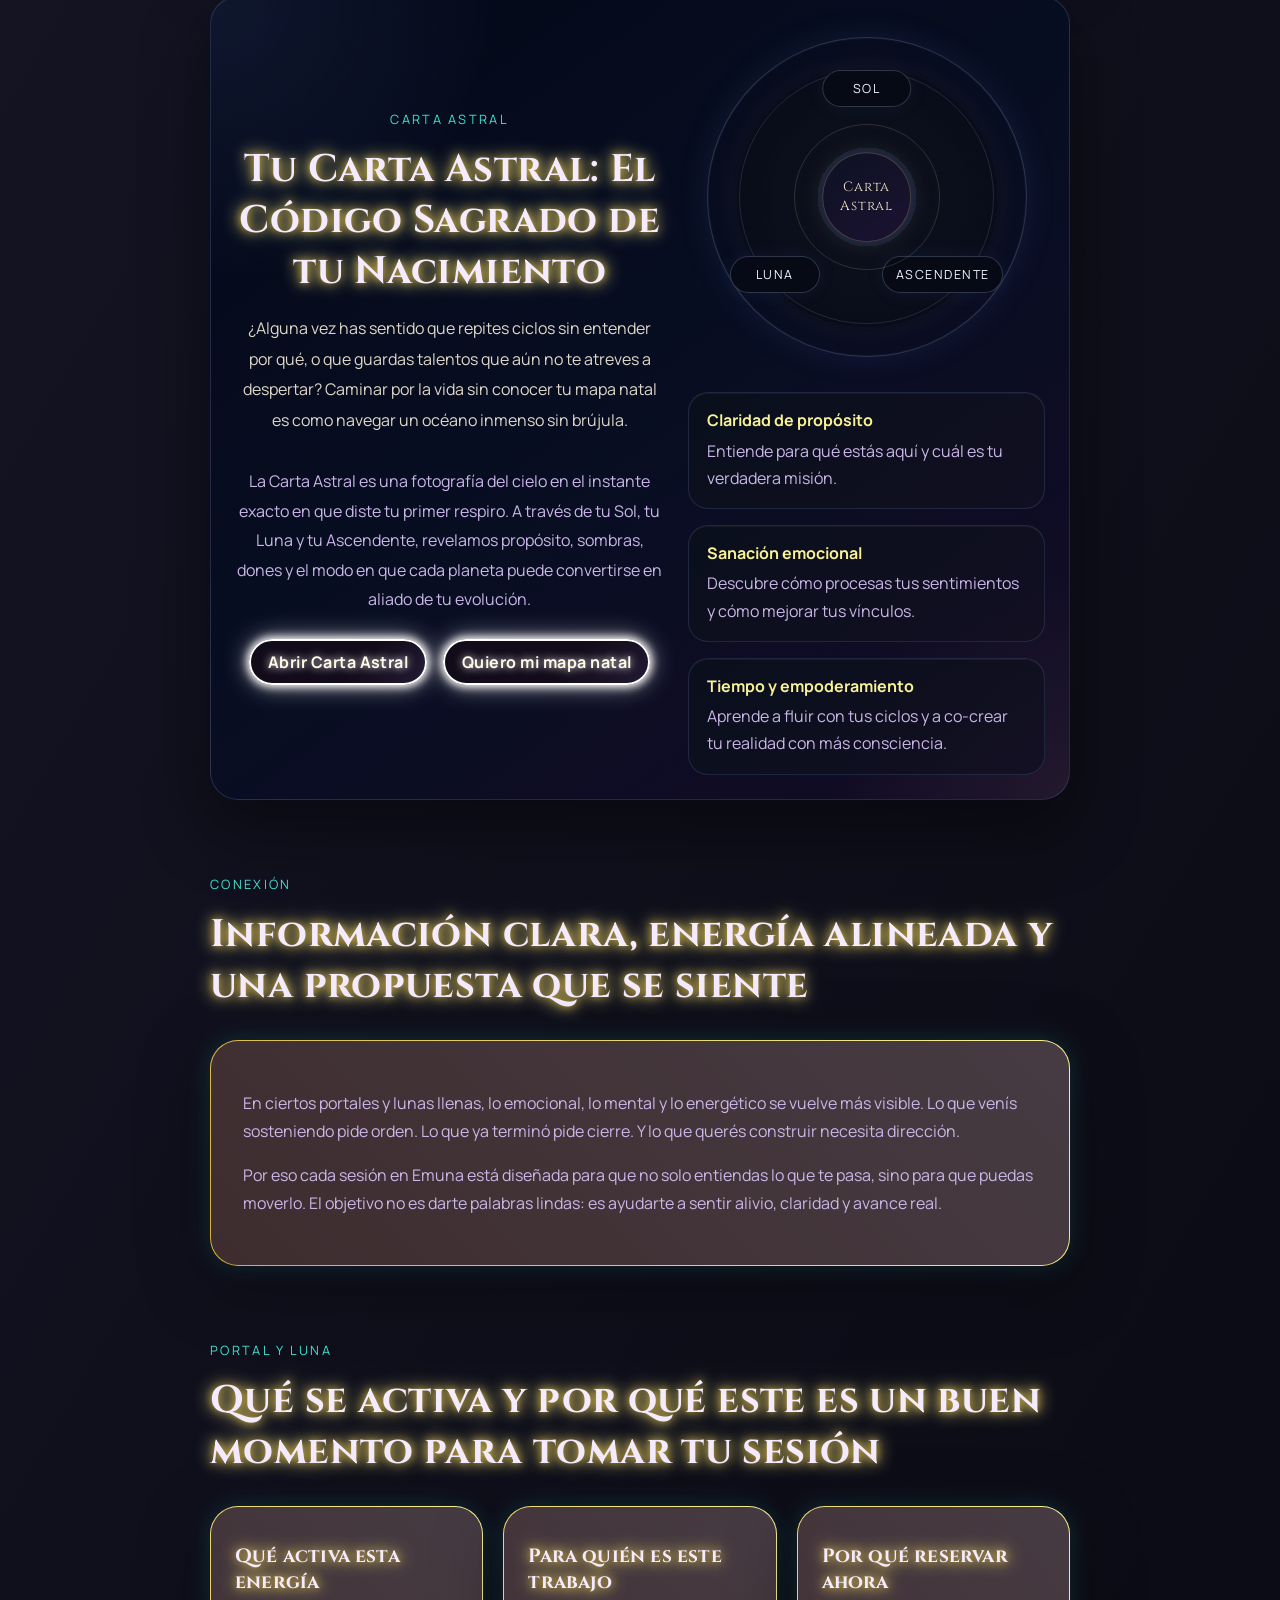
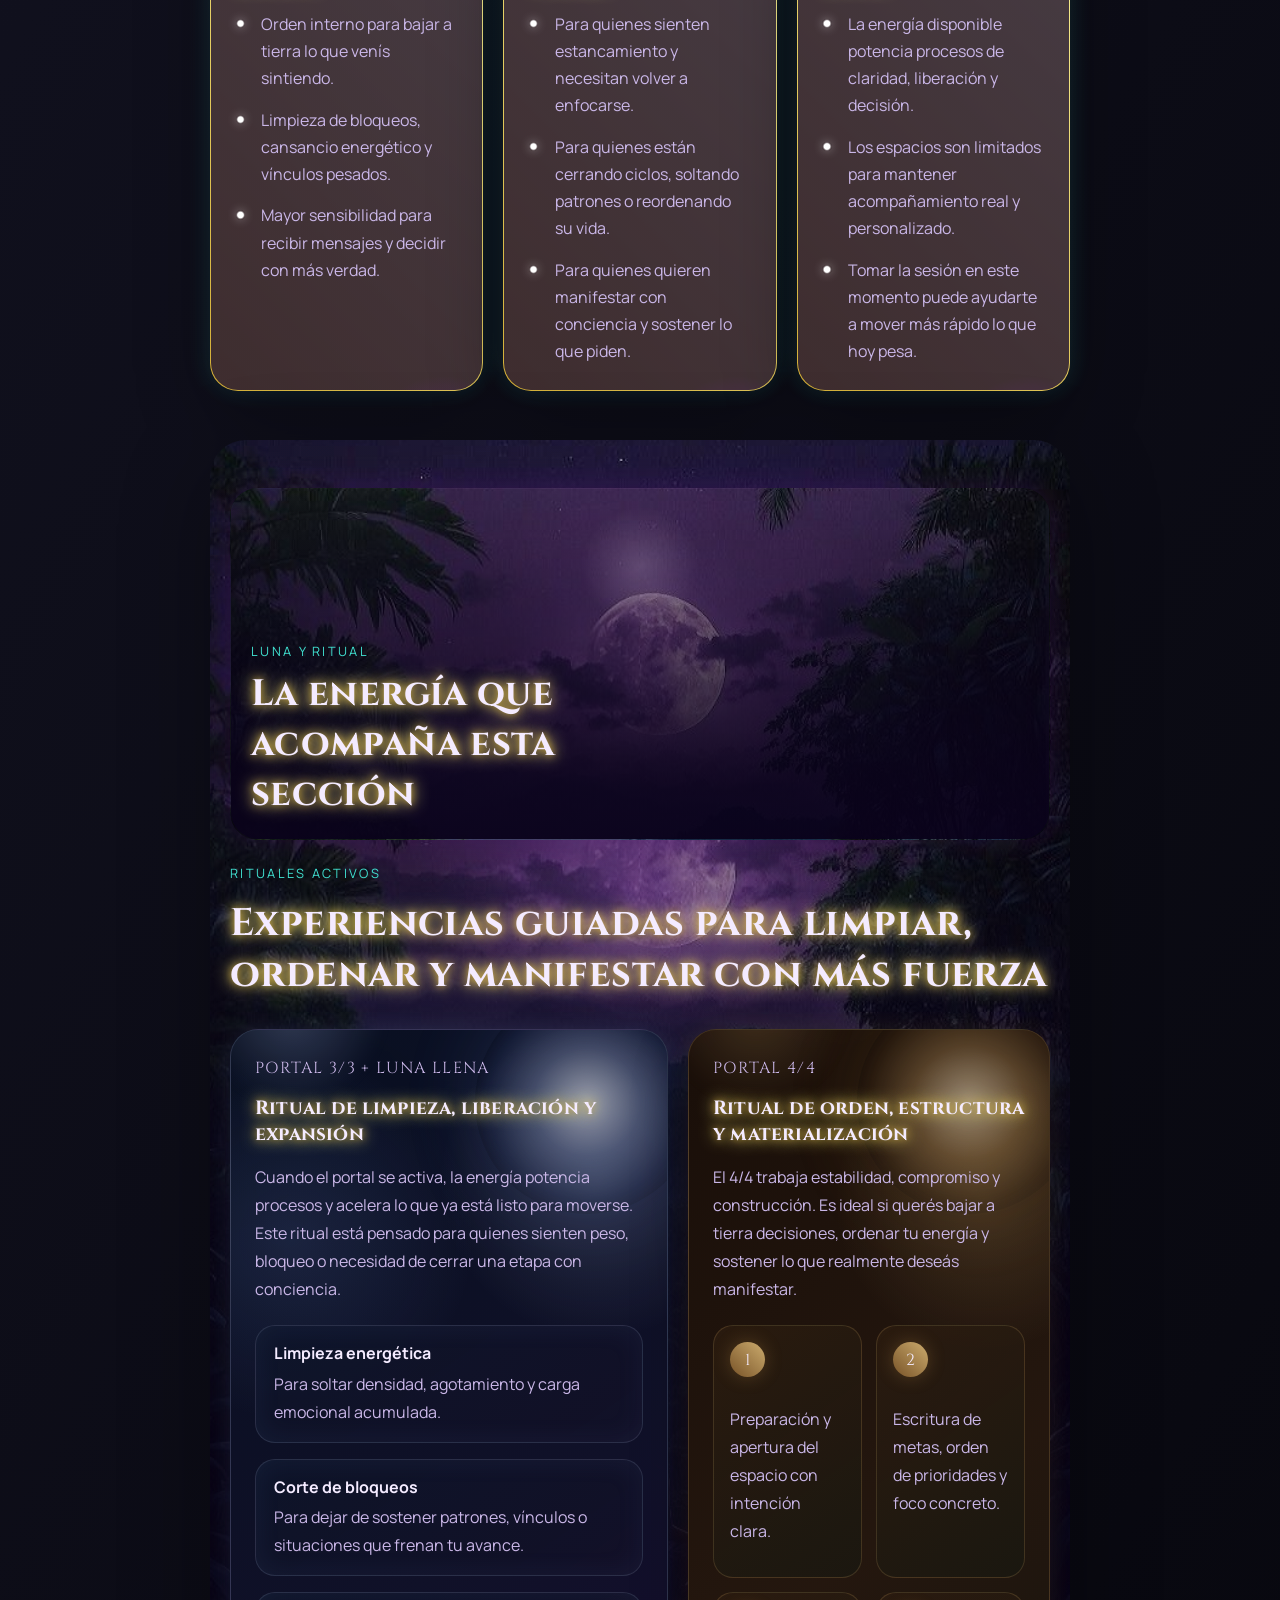
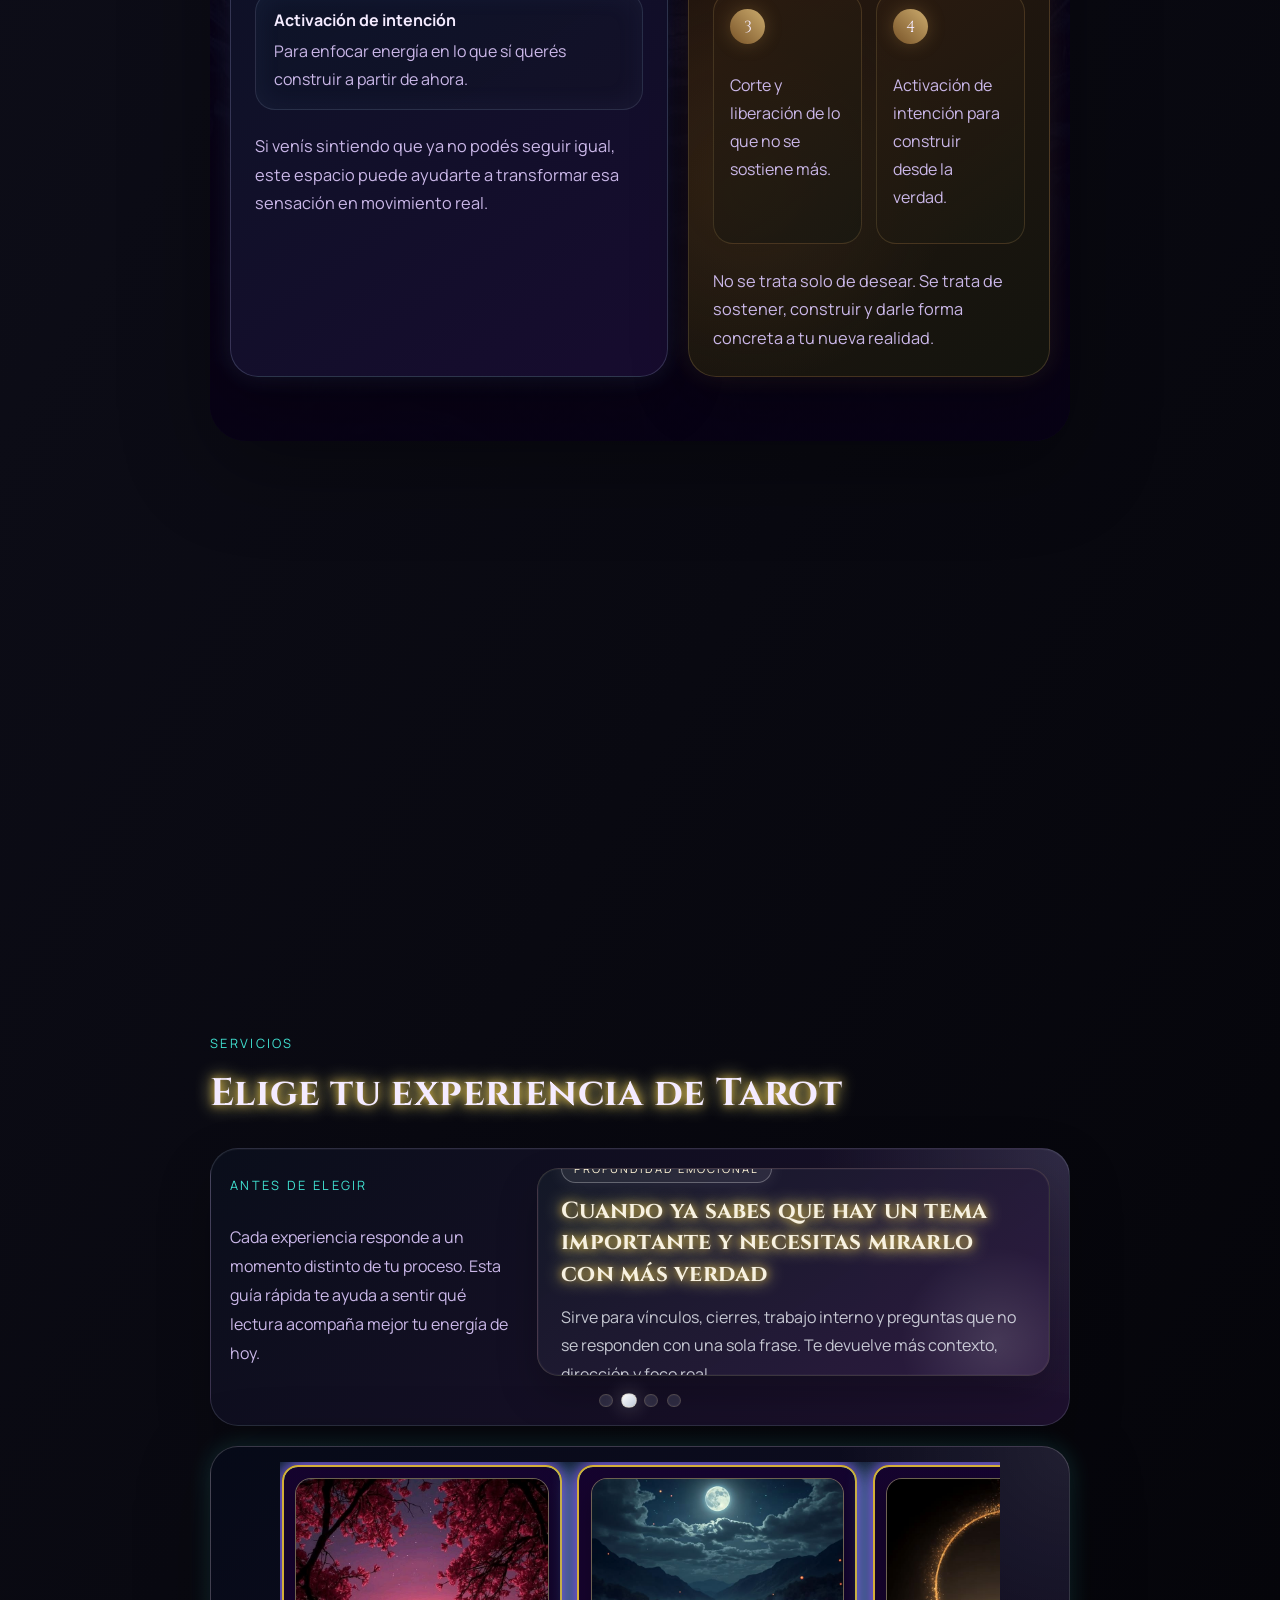
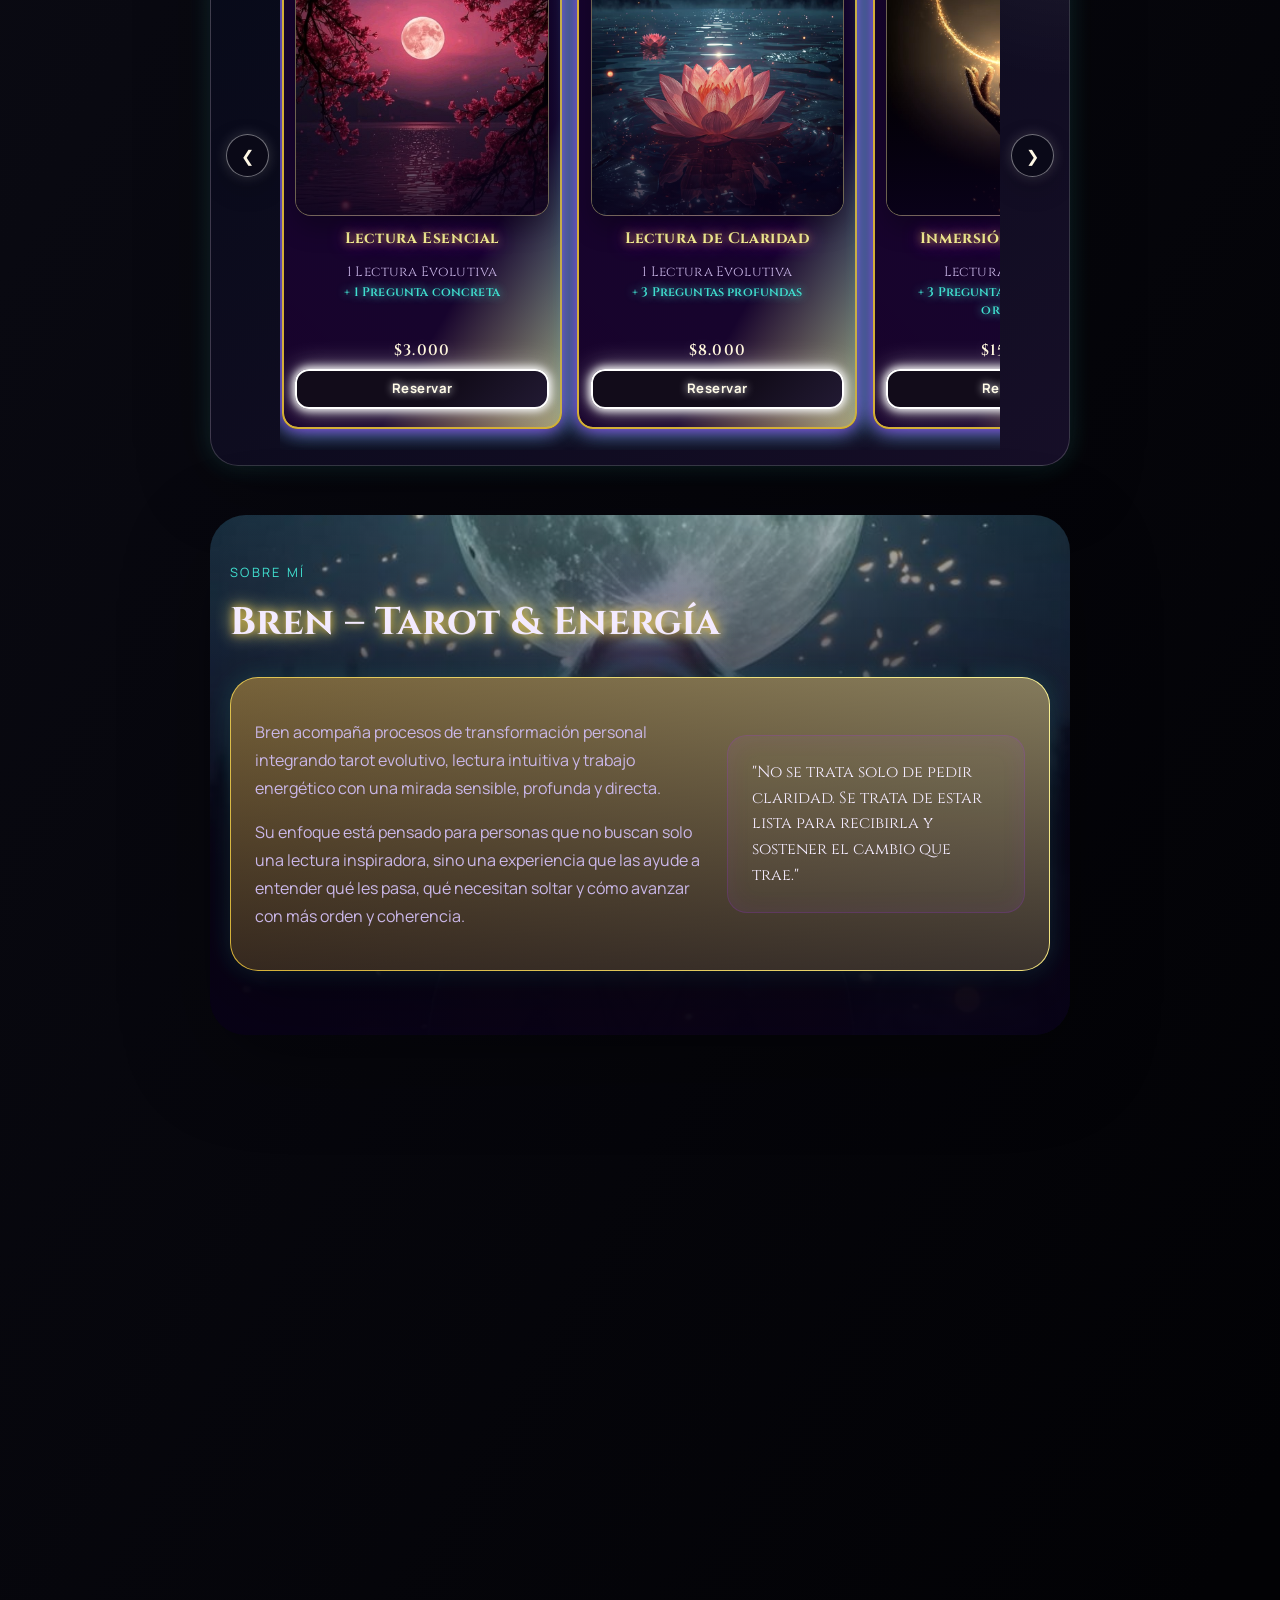
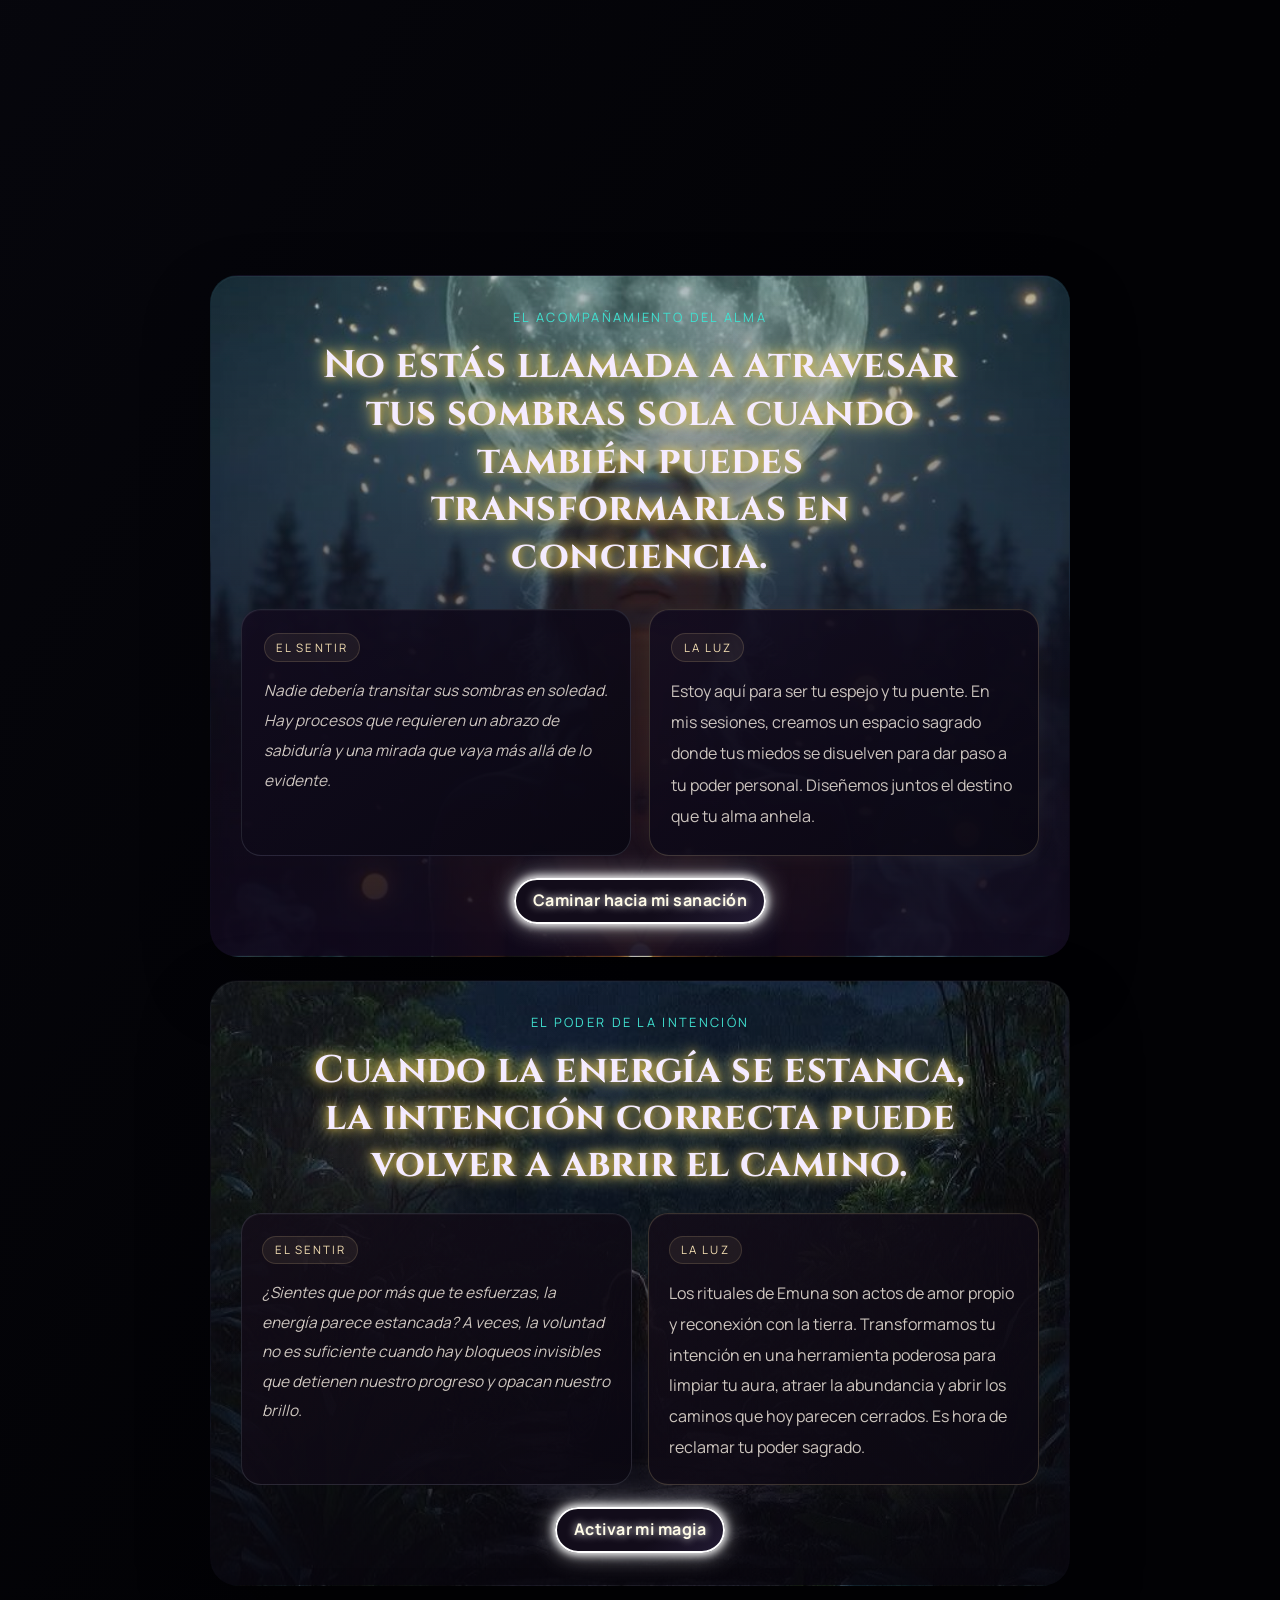
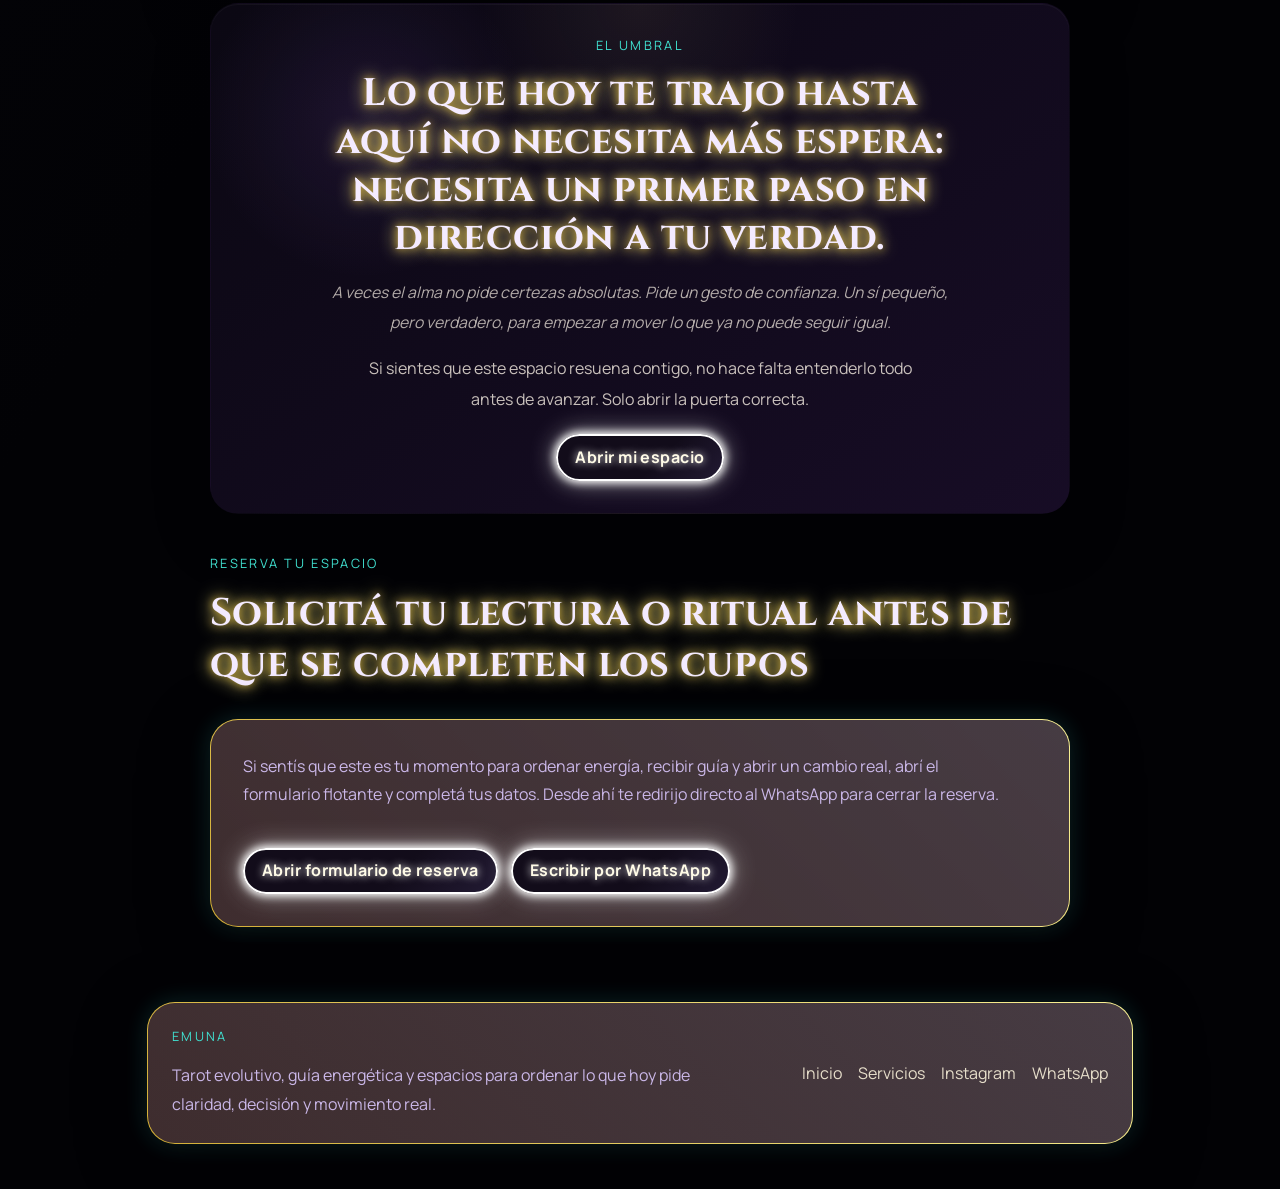
==== commit a306ac19: "Fix mobile text wrapping and add PWA update prompt" ====
--- a/index.html
+++ b/index.html
@@ -717,6 +717,14 @@
 
     <button class="btn-emuna floating-install hidden" id="floatingInstallButton" type="button" aria-label="Instalar app">Instalar App</button>
 
+    <aside class="update-toast hidden" id="updateToast" aria-live="polite" aria-atomic="true">
+        <p class="update-toast-title">Hay una nueva version de Emuna lista.</p>
+        <div class="update-toast-actions">
+            <button class="btn-emuna update-toast-button" id="updateAppButton" type="button">Actualizar app</button>
+            <button class="update-toast-dismiss" id="dismissUpdateToast" type="button" aria-label="Cerrar aviso de actualizacion">Ahora no</button>
+        </div>
+    </aside>
+
     <script src="js/app.js" defer></script>
 </body>
 </html>
--- a/css/style.css
+++ b/css/style.css
@@ -1023,6 +1023,11 @@
     color: #fffbe7 !important;
     text-shadow: 0 0 8px #fff, 0 0 2px #fff2 !important;
     transition: background 0.3s, box-shadow 0.3s, color 0.3s, border-color 0.3s;
+}
+
+.install-button,
+.floating-install {
+    white-space: nowrap;
 }
 
 .btn-emuna:hover,
@@ -1191,6 +1196,58 @@
     letter-spacing: 0.06em;
 }
 
+.update-toast {
+    position: fixed;
+    left: 50%;
+    bottom: 1rem;
+    z-index: 32;
+    width: min(calc(100vw - 2rem), 24rem);
+    padding: 0.9rem 0.95rem;
+    border-radius: 1.15rem;
+    background:
+        radial-gradient(circle at top left, rgba(214, 190, 137, 0.16), transparent 36%),
+        linear-gradient(145deg, rgba(8, 11, 21, 0.98), rgba(27, 15, 42, 0.96));
+    border: 1px solid rgba(214, 190, 137, 0.28);
+    box-shadow: 0 18px 42px rgba(5, 7, 14, 0.38), 0 0 24px rgba(214, 190, 137, 0.14);
+    transform: translateX(-50%);
+    backdrop-filter: blur(14px);
+    -webkit-backdrop-filter: blur(14px);
+}
+
+.update-toast-title {
+    margin: 0;
+    color: #fff6db;
+    font-size: 0.94rem;
+    line-height: 1.45;
+}
+
+.update-toast-actions {
+    display: flex;
+    align-items: center;
+    gap: 0.7rem;
+    margin-top: 0.8rem;
+}
+
+.update-toast-button {
+    min-height: 2.55rem;
+    padding-inline: 0.95rem;
+}
+
+.update-toast-dismiss {
+    border: none;
+    background: transparent;
+    color: rgba(240, 229, 206, 0.82);
+    font-size: 0.82rem;
+    font-weight: 600;
+    letter-spacing: 0.04em;
+    cursor: pointer;
+}
+
+.update-toast-dismiss:hover,
+.update-toast-dismiss:focus-visible {
+    color: #fff8ec;
+}
+
 .floating-socials {
     position: fixed;
     left: 1rem;
@@ -1418,6 +1475,18 @@
     display: flex;
     flex-direction: column;
     justify-content: center;
+    width: 100%;
+    min-width: 0;
+}
+
+.oracle-spotlight-main > p,
+.oracle-spotlight-main > h2,
+.oracle-spotlight-actions,
+.oracle-kpi strong,
+.oracle-kpi span {
+    min-width: 0;
+    overflow-wrap: normal;
+    word-break: normal;
 }
 
 .oracle-spotlight-main p:last-of-type {
@@ -1595,6 +1664,23 @@
 .astral-spotlight-side {
     display: flex;
     flex-direction: column;
+    justify-content: center;
+}
+
+.astral-spotlight-main {
+    align-items: center;
+    text-align: center;
+}
+
+.astral-spotlight-main > p,
+.astral-spotlight-main > h2,
+.astral-spotlight-actions {
+    width: min(100%, 42rem);
+    margin-left: auto;
+    margin-right: auto;
+}
+
+.astral-spotlight-actions {
     justify-content: center;
 }
 
@@ -1736,6 +1822,10 @@
 .services-carousel {
     padding: 0.95rem;
     overflow: hidden;
+    background:
+        radial-gradient(circle at top right, rgba(255, 255, 255, 0.08), transparent 22%),
+        linear-gradient(145deg, rgba(6, 10, 24, 0.98), rgba(23, 15, 41, 0.96));
+    border-color: rgba(255, 255, 255, 0.18);
 }
 
 .services-story {
@@ -1749,6 +1839,7 @@
         linear-gradient(135deg, rgba(10, 14, 27, 0.98), rgba(32, 18, 49, 0.95));
     border: 1px solid rgba(177, 188, 209, 0.18);
     box-shadow: 0 22px 54px rgba(0, 0, 0, 0.24), inset 0 1px 0 rgba(255, 255, 255, 0.04);
+    overflow: hidden;
 }
 
 .services-story-header {
@@ -1771,6 +1862,18 @@
     overflow: hidden;
     background: linear-gradient(145deg, rgba(20, 25, 39, 0.96), rgba(47, 28, 67, 0.9));
     border: 1px solid rgba(205, 184, 134, 0.18);
+    box-shadow: inset 0 0 0 1px rgba(255, 255, 255, 0.03), 0 18px 40px rgba(0, 0, 0, 0.22);
+}
+
+.services-story-stage::after {
+    content: "";
+    position: absolute;
+    inset: auto -10% -35% auto;
+    width: 13rem;
+    height: 13rem;
+    border-radius: 50%;
+    background: radial-gradient(circle, rgba(255, 255, 255, 0.13), transparent 65%);
+    pointer-events: none;
 }
 
 .services-story-slide {
@@ -1791,6 +1894,7 @@
     opacity: 1;
     transform: translateY(0);
     pointer-events: auto;
+    z-index: 1;
 }
 
 .services-story-kicker {
@@ -1798,12 +1902,13 @@
     width: fit-content;
     padding: 0.38rem 0.72rem;
     border-radius: 999px;
-    background: rgba(214, 190, 137, 0.1);
-    border: 1px solid rgba(214, 190, 137, 0.24);
-    color: #f3deaf;
+    background: rgba(255, 255, 255, 0.08);
+    border: 1px solid rgba(255, 255, 255, 0.28);
+    color: #fff5d8;
     font-size: 0.7rem;
     letter-spacing: 0.18em;
     text-transform: uppercase;
+    box-shadow: 0 0 18px rgba(255, 255, 255, 0.1);
 }
 
 .services-story-slide h3 {
@@ -1842,8 +1947,8 @@
 .services-story-dot:hover,
 .services-story-dot:focus-visible {
     transform: scale(1.12);
-    background: linear-gradient(135deg, #dbc07a, #9aa8c4);
-    box-shadow: 0 0 18px rgba(219, 192, 122, 0.24);
+    background: linear-gradient(135deg, #ffffff, #c3cede);
+    box-shadow: 0 0 18px rgba(255, 255, 255, 0.32);
 }
 
 .services-carousel-shell {
@@ -1869,14 +1974,14 @@
     width: 2.7rem;
     height: 2.7rem;
     border-radius: 999px;
-    border: 1px solid rgba(64, 224, 208, 0.34);
-    background: rgba(10, 2, 28, 0.82);
-    color: var(--gold-b);
+    border: 1px solid rgba(255, 255, 255, 0.42);
+    background: rgba(11, 9, 24, 0.9);
+    color: #fff8e6;
     display: inline-flex;
     align-items: center;
     justify-content: center;
     cursor: pointer;
-    box-shadow: 0 10px 28px rgba(0, 0, 0, 0.24);
+    box-shadow: 0 0 14px rgba(255, 255, 255, 0.16), 0 10px 28px rgba(0, 0, 0, 0.24);
     transition: transform 180ms ease, box-shadow 180ms ease, opacity 180ms ease;
 }
 
@@ -1888,7 +1993,7 @@
 .carousel-arrow:hover,
 .carousel-arrow:focus-visible {
     transform: translateY(-1px);
-    box-shadow: 0 0 18px rgba(64, 224, 208, 0.18), 0 10px 28px rgba(0, 0, 0, 0.24);
+    box-shadow: 0 0 22px rgba(255, 255, 255, 0.28), 0 10px 28px rgba(0, 0, 0, 0.24);
 }
 
 .carousel-arrow[disabled] {
@@ -2660,15 +2765,19 @@
 
 .mystic-list li {
     position: relative;
-    padding-left: 1.4rem;
+    padding-left: 1.65rem;
 }
 
 .mystic-list li::before {
-    content: "ԣ�";
+    content: "";
     position: absolute;
-    left: 0;
-    color: var(--gold-b);
-    text-shadow: 0 0 12px rgba(249, 242, 149, 0.35);
+    left: 0.05rem;
+    top: 0.5rem;
+    width: 0.58rem;
+    height: 0.58rem;
+    border-radius: 999px;
+    background: radial-gradient(circle, #ffffff 0 42%, rgba(255, 255, 255, 0.28) 58%, transparent 72%);
+    box-shadow: 0 0 10px rgba(255, 255, 255, 0.34);
 }
 
 .service-card {
@@ -2764,6 +2873,9 @@
 .modern-services .card-precio {
     text-align: center;
     font-size: 0.95rem;
+    color: #fff6db;
+    letter-spacing: 0.08em;
+    text-shadow: 0 0 16px rgba(255, 255, 255, 0.18);
 }
 
 .modern-services .primary-button {
@@ -3073,34 +3185,216 @@
     }
 }
 
+@media (max-width: 1024px) {
+    .oracle-spotlight-grid,
+    .astral-spotlight-grid {
+        grid-template-columns: 1fr;
+        gap: 1.2rem;
+    }
+
+    .oracle-spotlight-grid.framed-panel,
+    .astral-spotlight-grid.framed-panel {
+        padding: 1.2rem;
+    }
+
+    .oracle-spotlight-main,
+    .astral-spotlight-main {
+        align-items: center;
+        text-align: center;
+    }
+
+    .oracle-spotlight-main > p,
+    .oracle-spotlight-main > h2,
+    .oracle-spotlight-actions,
+    .astral-spotlight-main > p,
+    .astral-spotlight-main > h2,
+    .astral-spotlight-actions {
+        width: 100%;
+        max-width: 40rem;
+        margin-left: auto;
+        margin-right: auto;
+    }
+
+    .oracle-spotlight-main h2,
+    .astral-spotlight-main h2 {
+        line-height: 1.14;
+    }
+
+    .oracle-spotlight-main p:last-of-type,
+    .astral-spotlight-main p:last-of-type,
+    .astral-spotlight-pain {
+        font-size: 0.98rem;
+        line-height: 1.72;
+    }
+
+    .oracle-spotlight-actions,
+    .astral-spotlight-actions {
+        justify-content: center;
+        gap: 0.75rem;
+    }
+
+    .oracle-preview,
+    .astral-preview {
+        min-height: 15.5rem;
+        margin-bottom: 0.6rem;
+    }
+
+    .oracle-kpis,
+    .astral-kpis {
+        gap: 0.8rem;
+    }
+}
+
 @media (max-width: 900px) {
     .site-header {
         width: calc(100% - 1rem);
-        padding: 0.8rem 0.9rem;
-        border-radius: 1.25rem;
-        margin-top: 0.5rem;
-        flex-wrap: wrap;
+        padding: 0.52rem 0.62rem;
+        border-radius: 0.98rem;
+        margin-top: 0.45rem;
+        flex-wrap: nowrap;
+        gap: 0.5rem;
+        align-items: center;
+        overflow: hidden;
     }
 
     .site-header::before {
-        border-radius: 1.25rem;
+        border-radius: 0.98rem;
     }
 
     .brand {
         padding-left: 0;
+        flex: 0 0 auto;
+        font-size: 0.98rem;
+        letter-spacing: 0.1em;
     }
 
     .site-nav {
-        order: 3;
-        width: 100%;
-        justify-content: space-between;
-        font-size: 0.92rem;
+        order: 0;
+        width: auto;
+        flex: 1 1 auto;
+        min-width: 0;
+        justify-content: flex-start;
+        flex-wrap: nowrap;
+        gap: 0.4rem;
+        overflow-x: auto;
+        padding: 0;
+        font-size: 0.78rem;
+        scrollbar-width: none;
+        -webkit-overflow-scrolling: touch;
+    }
+
+    .site-nav::-webkit-scrollbar {
+        display: none;
+    }
+
+    .site-nav a {
+        flex: 0 0 auto;
+        padding: 0.42rem 0.6rem;
+        border-radius: 999px;
+        white-space: nowrap;
+        background: rgba(255, 255, 255, 0.05);
+        border: 1px solid rgba(255, 255, 255, 0.1);
+    }
+
+    .install-button {
+        flex: 0 0 auto;
+        min-width: max-content;
+        padding: 0.62rem 1rem;
+        font-size: 0.9rem;
+    }
+
+    .hero {
+        min-height: 31rem;
+        align-items: start;
+        padding: 0.55rem 0 1rem;
+        background-position: center 13%, center, 58% center;
+    }
+
+    .hero::before {
+        width: min(20vw, 7.4rem);
+        top: 3rem;
+    }
+
+    .hero-content {
+        max-width: min(100%, 35rem);
+        padding: 7.8rem 0 0;
+    }
+
+    .hero-badge {
+        margin-bottom: 0.55rem;
+        padding: 0.3rem 0.58rem;
+        font-size: 0.7rem;
+    }
+
+    .hero-text {
+        max-width: 100%;
+        font-size: 0.9rem;
+        line-height: 1.62;
+        display: -webkit-box;
+        line-clamp: 4;
+        -webkit-box-orient: vertical;
+        -webkit-line-clamp: 4;
+        overflow: hidden;
+    }
+
+    .hero-proof {
+        gap: 0.45rem;
+        margin-top: 0.72rem;
+    }
+
+    .hero-proof span {
+        font-size: 0.74rem;
+        padding: 0.46rem 0.62rem;
+    }
+
+    .hero-proof span:nth-child(n + 3) {
+        display: none;
+    }
+
+    .hero-actions {
+        gap: 0.5rem;
+    }
+
+    .hero-actions .btn-emuna {
+        min-height: 2.7rem;
+        font-size: 0.84rem;
     }
 
     .services-track {
         gap: 0.8rem;
     }
 
+    .oracle-spotlight-grid.framed-panel,
+    .astral-spotlight-grid.framed-panel {
+        padding: 1.05rem;
+    }
+
+    .oracle-spotlight-main > p,
+    .oracle-spotlight-main > h2,
+    .oracle-spotlight-actions,
+    .astral-spotlight-main > p,
+    .astral-spotlight-main > h2,
+    .astral-spotlight-actions {
+        width: 100%;
+    }
+
+    .oracle-spotlight-main h2,
+    .astral-spotlight-main h2 {
+        font-size: clamp(1.48rem, 4.6vw, 2rem);
+    }
+
+    .oracle-spotlight-main p:last-of-type,
+    .astral-spotlight-pain,
+    .astral-spotlight-main p:last-of-type {
+        font-size: 0.93rem;
+        line-height: 1.66;
+    }
+
+    .oracle-spotlight-actions .btn-emuna,
+    .astral-spotlight-actions .btn-emuna {
+        flex: 1 1 100%;
+    }
+
     .services-story {
         grid-template-columns: 1fr;
     }
@@ -3124,17 +3418,84 @@
     .carousel-arrow {
         display: none;
     }
+
+    .floating-assistant {
+        right: 0.6rem;
+        bottom: 0.62rem;
+        width: 2.55rem;
+        min-width: 2.55rem;
+        min-height: 2.55rem;
+        padding: 0;
+        justify-content: center;
+        border-radius: 999px;
+        max-width: none;
+        font-size: 0.72rem;
+        gap: 0;
+    }
+
+    .floating-assistant-badge {
+        width: auto;
+        height: auto;
+        padding: 0;
+        border: none;
+        background: transparent;
+        font-size: 0.72rem;
+        letter-spacing: 0.02em;
+    }
+
+    .floating-assistant span:last-child {
+        display: none;
+    }
+
+    .update-toast {
+        bottom: 0.72rem;
+        width: min(calc(100vw - 1rem), 22rem);
+        padding: 0.82rem 0.85rem;
+    }
+
+    .update-toast-actions {
+        gap: 0.55rem;
+    }
+
+    .update-toast-button {
+        min-height: 2.42rem;
+        font-size: 0.79rem;
+    }
+
+    .update-toast-dismiss {
+        font-size: 0.76rem;
+    }
+
+    .floating-socials {
+        left: 0.6rem;
+        bottom: 0.62rem;
+        flex-direction: row;
+        gap: 0.3rem;
+        padding: 0.18rem;
+    }
+
+    .floating-social {
+        width: 2.18rem;
+        height: 2.18rem;
+    }
+
+    .floating-social svg {
+        width: 0.92rem;
+        height: 0.92rem;
+    }
 }
 
 @media (max-width: 767px) {
     .hero {
-        min-height: auto;
-        padding: 5.2rem 0 1.65rem;
+        min-height: 28.6rem;
+        align-items: start;
+        padding: 0.4rem 0 0.9rem;
+        background-position: center 14%, center, 58% center;
     }
 
     .hero::before {
-        width: min(46vw, 12rem);
-        top: 9.2rem;
+        width: min(38vw, 7rem);
+        top: 2.7rem;
     }
 
     .section,
@@ -3169,19 +3530,160 @@
     .form-actions,
     .oracle-spotlight-actions,
     .contact-actions {
+        display: grid;
+        grid-template-columns: 1fr;
         align-items: stretch;
+    }
+
+    .hero-content {
+        max-width: 100%;
+        padding: 7.2rem 0 0;
+    }
+
+    .hero .eyebrow {
+        display: none;
+    }
+
+    .hero-badge {
+        margin-bottom: 0.5rem;
+        padding: 0.28rem 0.56rem;
+        font-size: 0.67rem;
+    }
+
+    .eyebrow {
+        margin-bottom: 0.72rem;
+        font-size: 0.68rem;
+        letter-spacing: 0.16em;
+    }
+
+    .hero-text {
+        font-size: 0.88rem;
+        line-height: 1.58;
+        max-width: 100%;
+        line-clamp: 3;
+        -webkit-line-clamp: 3;
+    }
+
+    .hero-actions {
+        gap: 0.46rem;
+        margin-top: 0.82rem;
+    }
+
+    .hero-actions .btn-emuna,
+    .oracle-spotlight-actions .btn-emuna,
+    .contact-actions .btn-emuna,
+    .form-actions .btn-emuna {
+        width: 100%;
+        min-height: 2.75rem;
+        font-size: 0.83rem;
+    }
+
+    .hero-proof {
+        display: grid;
+        grid-template-columns: 1fr;
+        gap: 0.35rem;
+        margin-top: 0.62rem;
+    }
+
+    .hero-proof span {
+        font-size: 0.72rem;
+        padding: 0.42rem 0.58rem;
+        text-align: center;
+    }
+
+    .hero-proof span:nth-child(n + 2) {
+        display: none;
     }
 
     .oracle-spotlight-grid {
         grid-template-columns: 1fr;
     }
 
+    .oracle-spotlight-grid.framed-panel {
+        gap: 1.05rem;
+        padding: 1.1rem;
+    }
+
+    .oracle-spotlight-main,
+    .oracle-spotlight-side {
+        gap: 0.92rem;
+    }
+
+    .oracle-spotlight-main {
+        align-items: stretch;
+        text-align: center;
+    }
+
+    .oracle-spotlight-main h2 {
+        font-size: clamp(1.42rem, 6vw, 1.95rem);
+        line-height: 1.14;
+    }
+
+    .oracle-spotlight-main p:last-of-type {
+        font-size: 0.94rem;
+        line-height: 1.68;
+    }
+
     .astral-spotlight-grid {
         grid-template-columns: 1fr;
     }
 
+    .astral-spotlight-grid.framed-panel {
+        gap: 1.1rem;
+        padding: 1.15rem;
+    }
+
+    .astral-spotlight-main,
+    .astral-spotlight-side {
+        gap: 0.95rem;
+    }
+
+    .astral-spotlight-main {
+        align-items: stretch;
+        text-align: center;
+    }
+
+    .astral-spotlight-main h2 {
+        font-size: clamp(1.45rem, 6.2vw, 2rem);
+        line-height: 1.16;
+    }
+
+    .astral-spotlight-pain,
+    .astral-spotlight-main p:last-of-type {
+        font-size: 0.95rem;
+        line-height: 1.72;
+    }
+
+    .astral-preview {
+        min-height: 14.25rem;
+        margin-bottom: 0.4rem;
+        padding: 0.6rem;
+    }
+
+    .astral-kpis {
+        gap: 0.8rem;
+    }
+
+    .astral-kpi {
+        padding: 0.95rem 0.9rem;
+    }
+
+    .astral-kpi strong {
+        display: block;
+        margin-bottom: 0.28rem;
+    }
+
     .services-story {
         padding: 1rem;
+    }
+
+    .services-story-header {
+        gap: 0.6rem;
+    }
+
+    .services-story-lead {
+        font-size: 0.93rem;
+        line-height: 1.7;
     }
 
     .soul-bridge-panel {
@@ -3243,6 +3745,21 @@
         line-height: 1.7;
     }
 
+    .services-story-nav {
+        gap: 0.7rem;
+        padding-top: 0.1rem;
+    }
+
+    .services-carousel {
+        padding: 0.78rem;
+    }
+
+    .services-track {
+        gap: 0.72rem;
+        padding: 0.1rem 0.05rem 0.75rem;
+        scroll-padding-inline: 0.05rem;
+    }
+
     .oracle-preview {
         min-height: 15rem;
     }
@@ -3271,6 +3788,27 @@
         font-size: 0.56rem;
     }
 
+    .oracle-kpis,
+    .astral-kpis {
+        gap: 0.7rem;
+    }
+
+    .oracle-kpi,
+    .astral-kpi {
+        padding: 0.9rem 0.85rem;
+    }
+
+    .oracle-kpi strong,
+    .astral-kpi strong {
+        margin-bottom: 0.3rem;
+    }
+
+    .oracle-kpi span,
+    .astral-kpi span {
+        font-size: 0.92rem;
+        line-height: 1.62;
+    }
+
     .contact-form {
         grid-template-columns: 1fr;
     }
@@ -3311,69 +3849,258 @@
 
     h1 {
         margin: 0;
-        font-size: clamp(1.8rem, 8vw, 2.55rem);
-    }
-
-    .hero-text {
-        font-size: 0.9rem;
-    }
-
-    .hero-proof span {
-        font-size: 0.82rem;
+        font-size: clamp(1.7rem, 8vw, 2.28rem);
+        line-height: 1.06;
     }
 
     .floating-install {
         left: auto;
         right: 0.75rem;
-        bottom: 5rem;
+        bottom: 3.8rem;
         width: auto;
         max-width: calc(100% - 5.8rem);
     }
 
     .floating-assistant {
-        right: 0.75rem;
-        bottom: 0.85rem;
-        min-height: 2.95rem;
-        gap: 0.5rem;
-        padding: 0.62rem 0.78rem 0.62rem 0.62rem;
-        max-width: min(11.2rem, calc(100% - 6.15rem));
-        font-size: 0.83rem;
-        box-shadow: 0 14px 26px rgba(5, 7, 14, 0.28), 0 0 14px rgba(214, 190, 137, 0.14);
+        right: 0.55rem;
+        bottom: 0.55rem;
+        width: 2.42rem;
+        min-width: 2.42rem;
+        min-height: 2.42rem;
+        box-shadow: 0 10px 20px rgba(5, 7, 14, 0.26), 0 0 10px rgba(214, 190, 137, 0.12);
     }
 
     .floating-assistant-badge {
-        width: 1.55rem;
-        height: 1.55rem;
         font-size: 0.68rem;
     }
 
     .floating-socials {
-        left: 0.75rem;
-        bottom: 0.85rem;
-        gap: 0.55rem;
-        padding: 0.34rem;
+        left: 0.55rem;
+        bottom: 0.55rem;
+        gap: 0.26rem;
+        padding: 0.16rem;
     }
 
     .floating-social {
-        width: 2.85rem;
-        height: 2.85rem;
+        width: 2.02rem;
+        height: 2.02rem;
     }
 
     .floating-social svg {
-        width: 1.2rem;
-        height: 1.2rem;
+        width: 0.84rem;
+        height: 0.84rem;
     }
 
     .tarot-card,
     .modern-services .service-card {
-        width: 10.7rem;
-        min-width: 10.7rem;
-        max-width: 10.7rem;
-        min-height: 17rem;
+        width: clamp(15.2rem, 78vw, 18.6rem);
+        min-width: clamp(15.2rem, 78vw, 18.6rem);
+        max-width: clamp(15.2rem, 78vw, 18.6rem);
+        min-height: 18rem;
+    }
+
+    .modern-services .service-card {
+        flex-basis: clamp(15.2rem, 78vw, 18.6rem);
+    }
+
+    .modern-services .card-title {
+        font-size: 1rem;
+    }
+
+    .modern-services .card-detail {
+        font-size: 0.88rem;
+    }
+
+    .modern-services .primary-button {
+        min-height: 2.8rem;
+        font-size: 0.88rem;
     }
 
     .mystic-card .card-media {
         margin-bottom: 0.7rem;
+    }
+}
+
+@media (max-width: 480px) {
+    .oracle-spotlight-grid.framed-panel,
+    .astral-spotlight-grid.framed-panel {
+        padding: 0.95rem;
+    }
+
+    .oracle-spotlight-main h2,
+    .astral-spotlight-main h2 {
+        font-size: clamp(1.28rem, 7vw, 1.72rem);
+    }
+
+    .oracle-spotlight-main p:last-of-type,
+    .astral-spotlight-pain,
+    .astral-spotlight-main p:last-of-type {
+        font-size: 0.88rem;
+        line-height: 1.58;
+    }
+
+    .oracle-spotlight-actions,
+    .astral-spotlight-actions {
+        gap: 0.44rem;
+    }
+
+    .oracle-spotlight-actions .btn-emuna,
+    .astral-spotlight-actions .btn-emuna {
+        min-height: 2.58rem;
+        font-size: 0.8rem;
+    }
+
+    .site-header {
+        width: calc(100% - 0.7rem);
+        padding: 0.44rem 0.5rem;
+        margin-top: 0.32rem;
+        gap: 0.38rem;
+    }
+
+    .brand {
+        font-size: 0.88rem;
+        letter-spacing: 0.08em;
+    }
+
+    .site-nav {
+        gap: 0.3rem;
+        font-size: 0.72rem;
+    }
+
+    .site-nav a {
+        padding: 0.38rem 0.5rem;
+    }
+
+    .hero {
+        min-height: 26.8rem;
+        padding-bottom: 0.8rem;
+    }
+
+    .hero-content {
+        padding-top: 6.5rem;
+    }
+
+    .hero-badge {
+        max-width: 100%;
+    }
+
+    h1 {
+        font-size: clamp(1.52rem, 7.2vw, 1.94rem);
+    }
+
+    .hero-text {
+        font-size: 0.84rem;
+        line-clamp: 2;
+        -webkit-line-clamp: 2;
+    }
+
+    .hero-actions .btn-emuna {
+        min-height: 2.58rem;
+        font-size: 0.79rem;
+    }
+
+    .install-button,
+    .floating-install {
+        padding: 0.72rem 1.05rem;
+        font-size: 0.78rem;
+    }
+
+    .astral-spotlight-grid.framed-panel {
+        padding: 1rem;
+    }
+
+    .oracle-spotlight-actions.astral-spotlight-actions {
+        gap: 0.7rem;
+    }
+
+    .oracle-spotlight-actions.astral-spotlight-actions .btn-emuna {
+        width: 100%;
+    }
+
+    .astral-wheel {
+        width: min(100%, 15.6rem);
+    }
+
+    .astral-wheel-core {
+        width: 4.7rem;
+        height: 4.7rem;
+        font-size: 0.72rem;
+    }
+
+    .astral-node {
+        min-width: 4.55rem;
+        padding: 0.46rem 0.62rem;
+        font-size: 0.65rem;
+        letter-spacing: 0.08em;
+    }
+
+    .services-story {
+        padding: 0.9rem;
+        border-radius: 1.1rem;
+    }
+
+    .services-story-stage {
+        min-height: 16rem;
+    }
+
+    .services-story-slide {
+        padding: 1rem 0.9rem;
+    }
+
+    .services-story-slide h3 {
+        font-size: 0.95rem;
+    }
+
+    .services-story-slide p {
+        font-size: 0.9rem;
+    }
+
+    .services-track {
+        gap: 0.65rem;
+    }
+
+    .tarot-card,
+    .modern-services .service-card {
+        width: min(84vw, 17rem);
+        min-width: min(84vw, 17rem);
+        max-width: min(84vw, 17rem);
+        min-height: 17.4rem;
+    }
+
+    .modern-services .card-footer {
+        gap: 0.45rem;
+    }
+
+    .modern-services .card-precio {
+        font-size: 0.9rem;
+    }
+
+    .floating-assistant {
+        width: 2.26rem;
+        min-width: 2.26rem;
+        min-height: 2.26rem;
+    }
+
+    .update-toast {
+        width: min(calc(100vw - 0.8rem), 20rem);
+        bottom: 0.68rem;
+    }
+
+    .update-toast-actions {
+        flex-wrap: wrap;
+    }
+
+    .update-toast-button {
+        width: 100%;
+    }
+
+    .floating-socials {
+        gap: 0.34rem;
+    }
+
+    .floating-social {
+        width: 1.92rem;
+        height: 1.92rem;
     }
 }
 
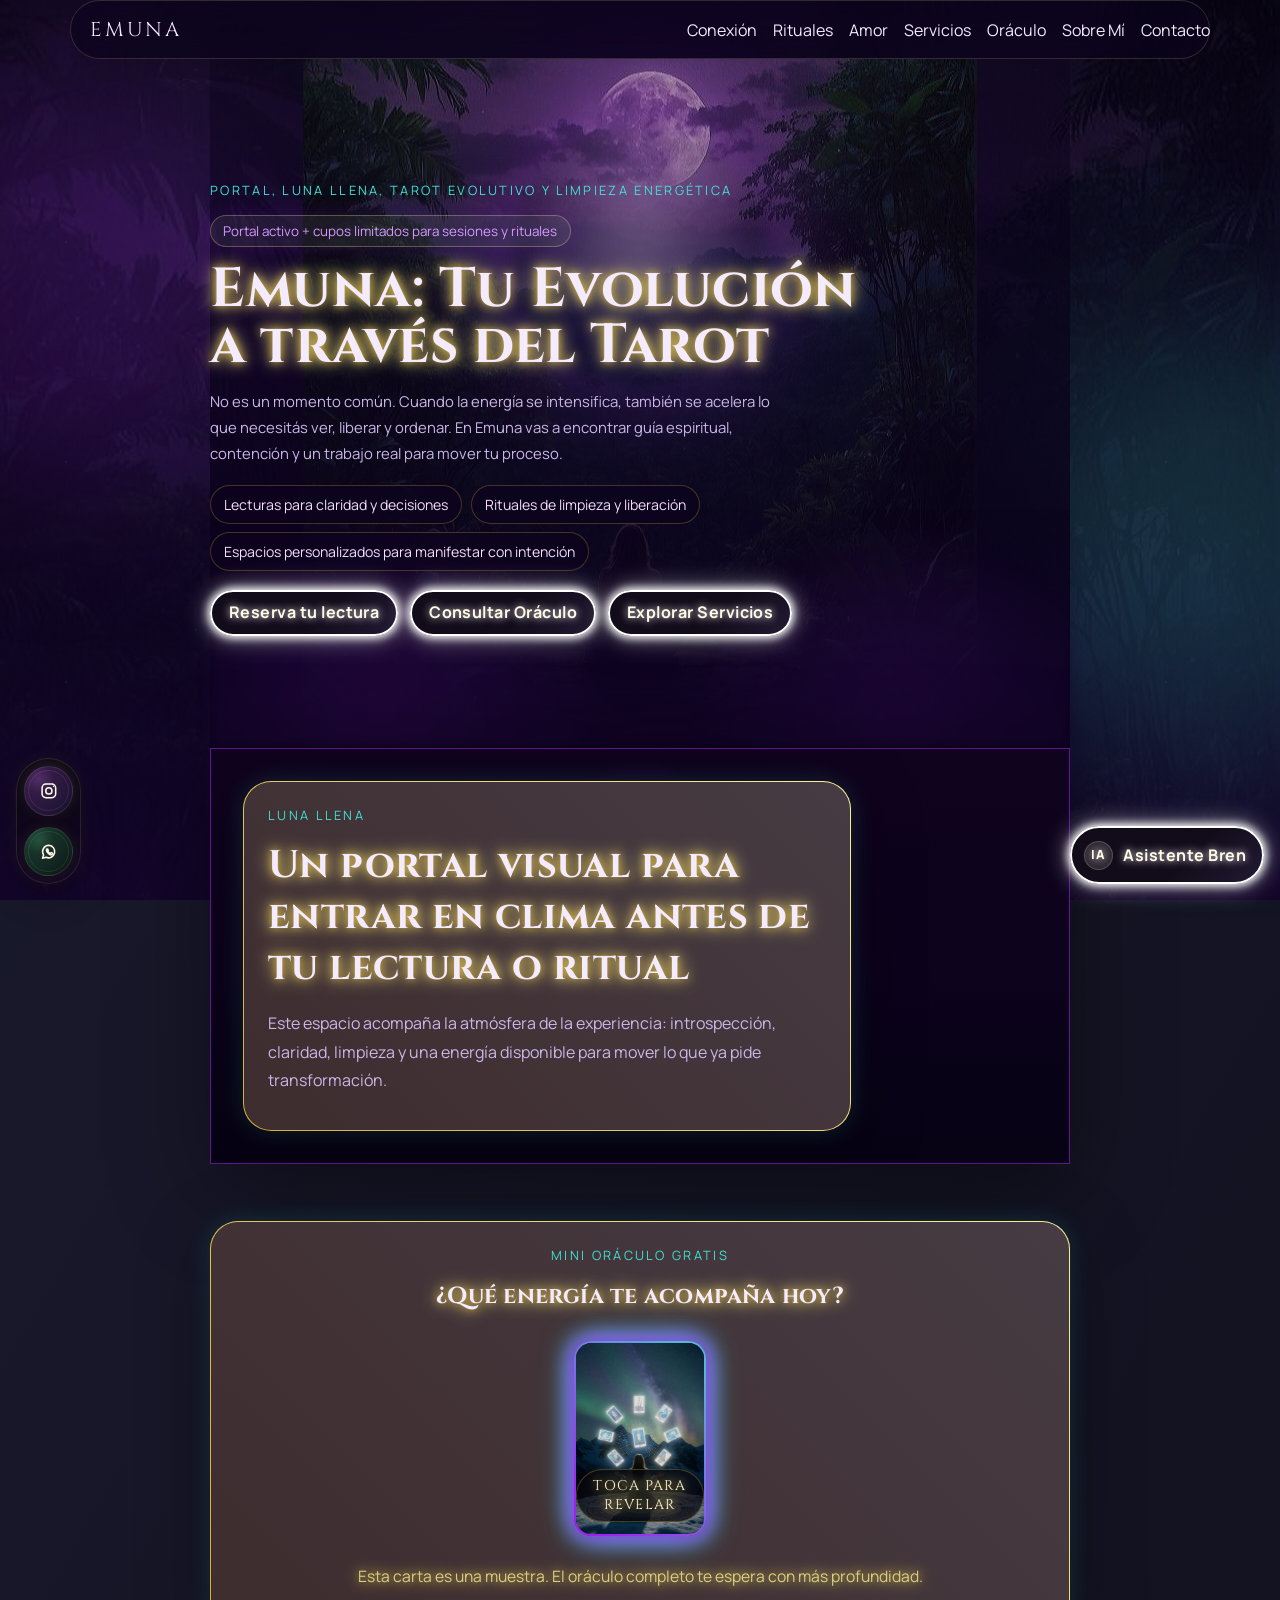
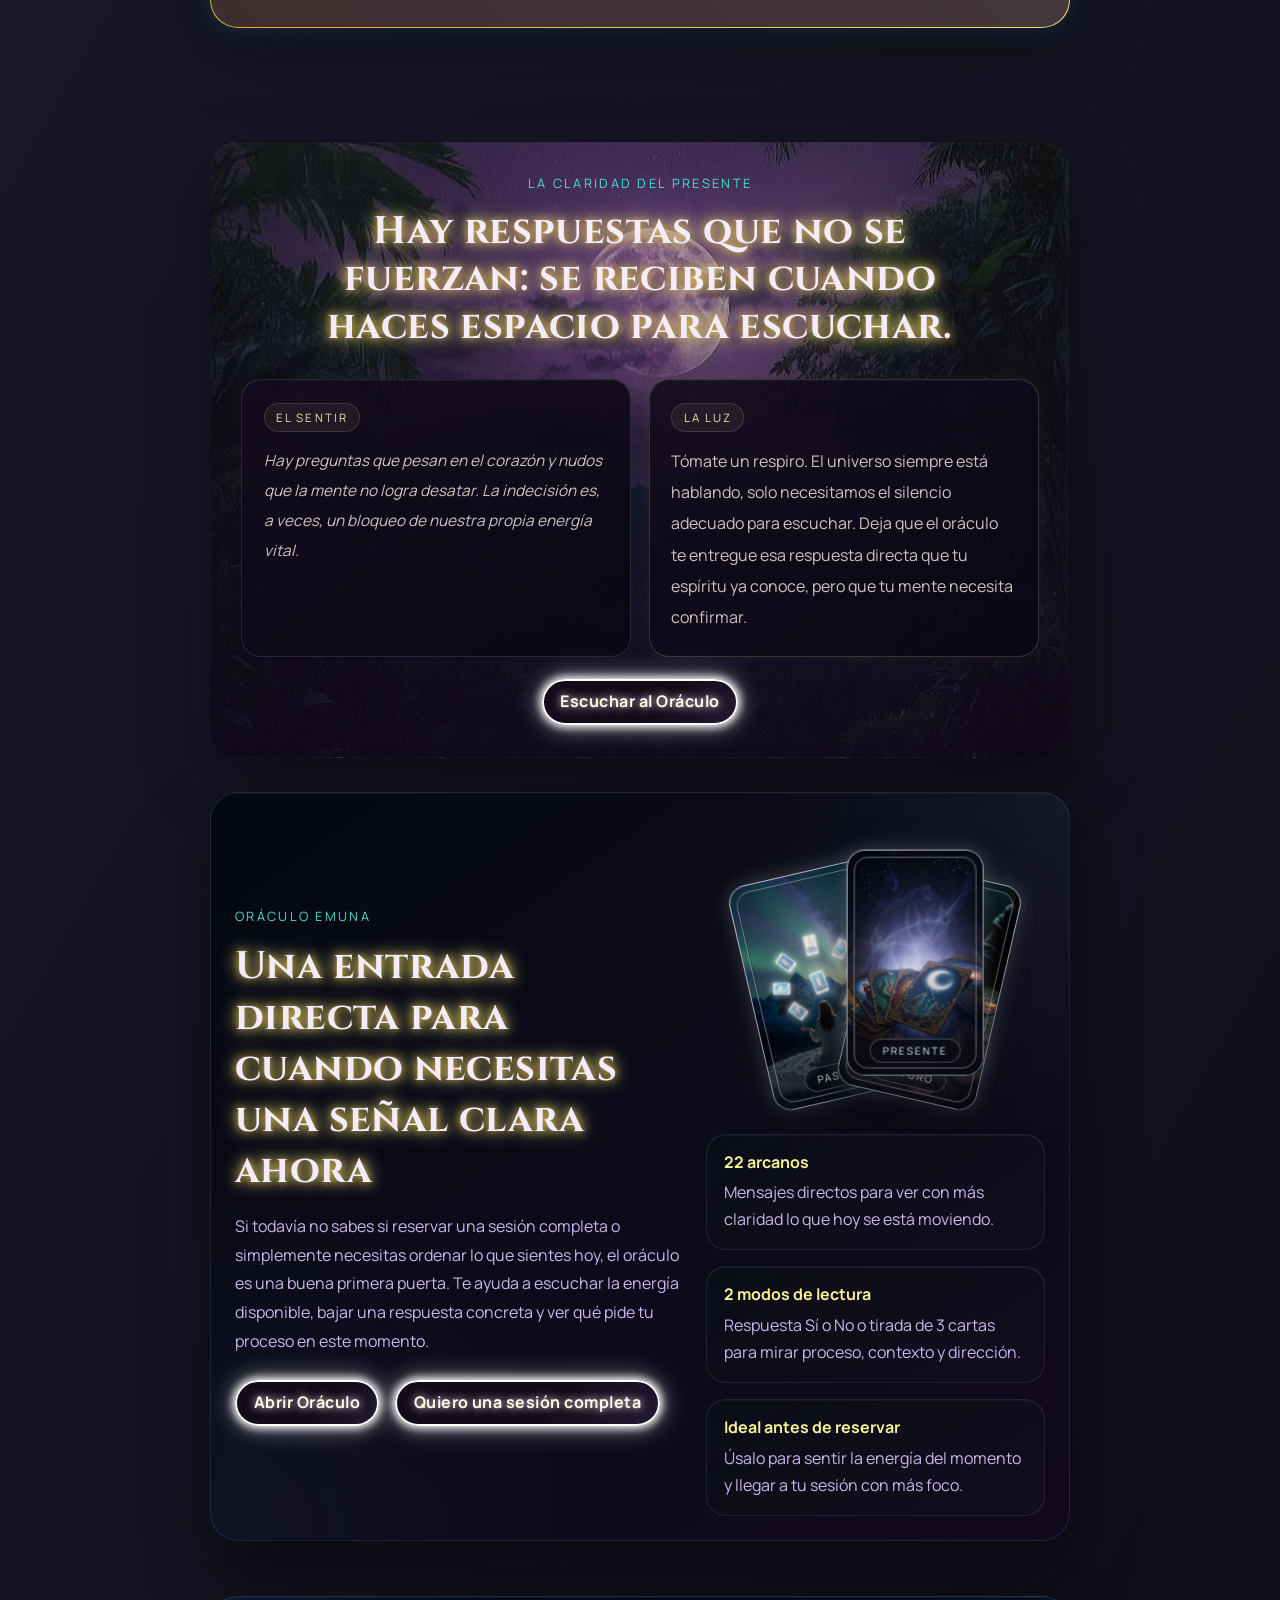
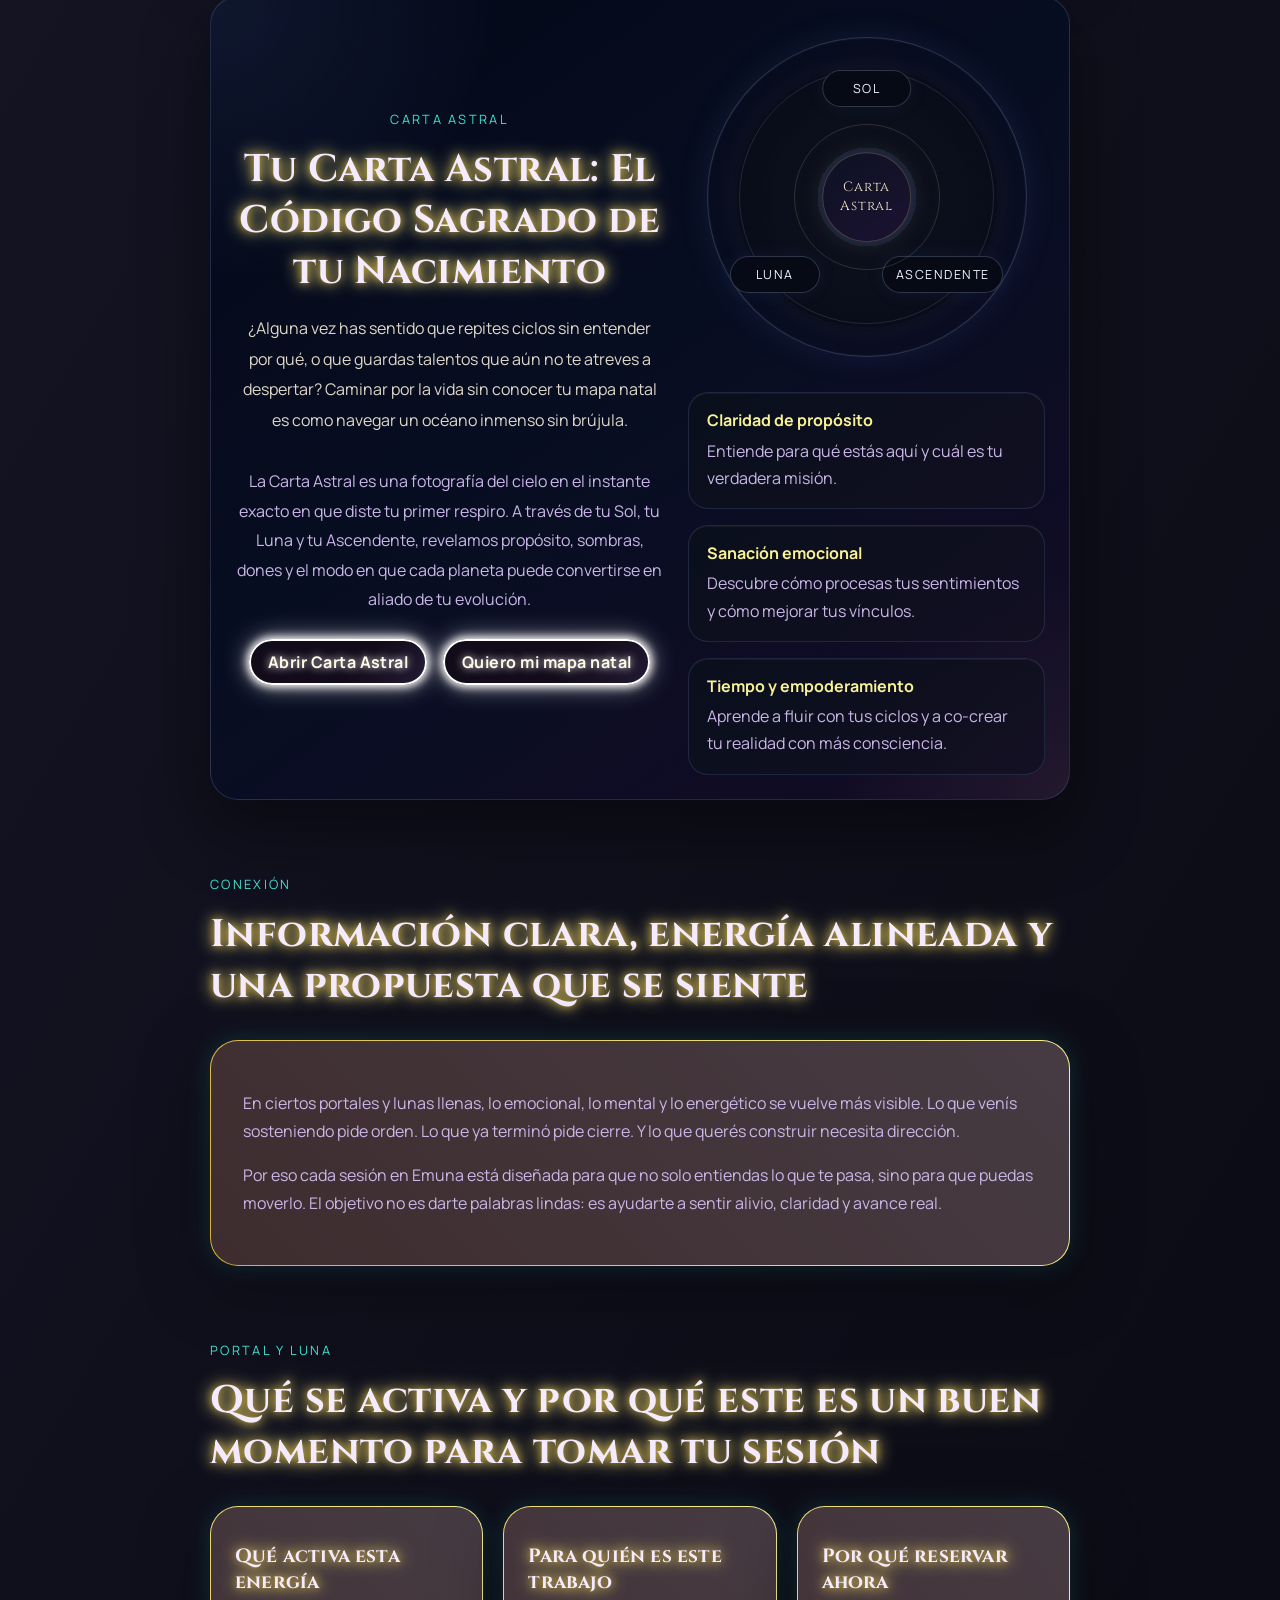
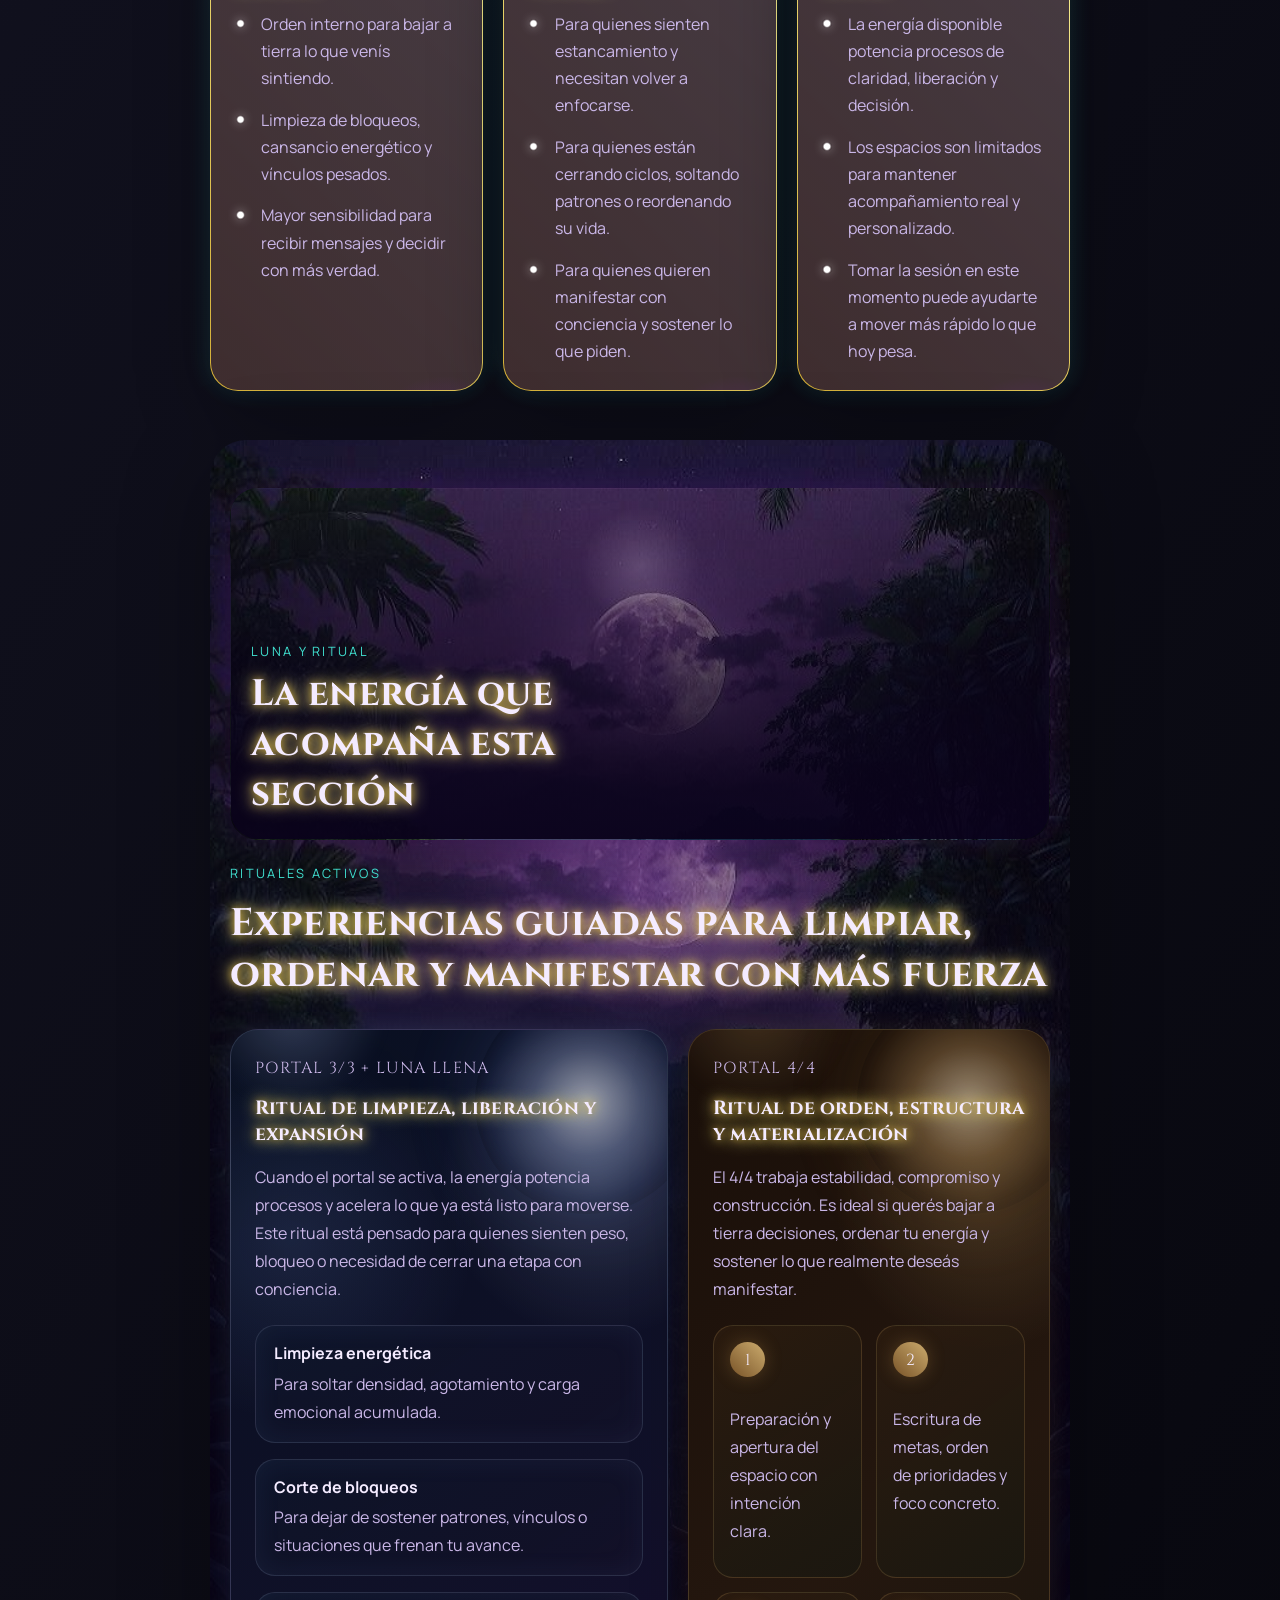
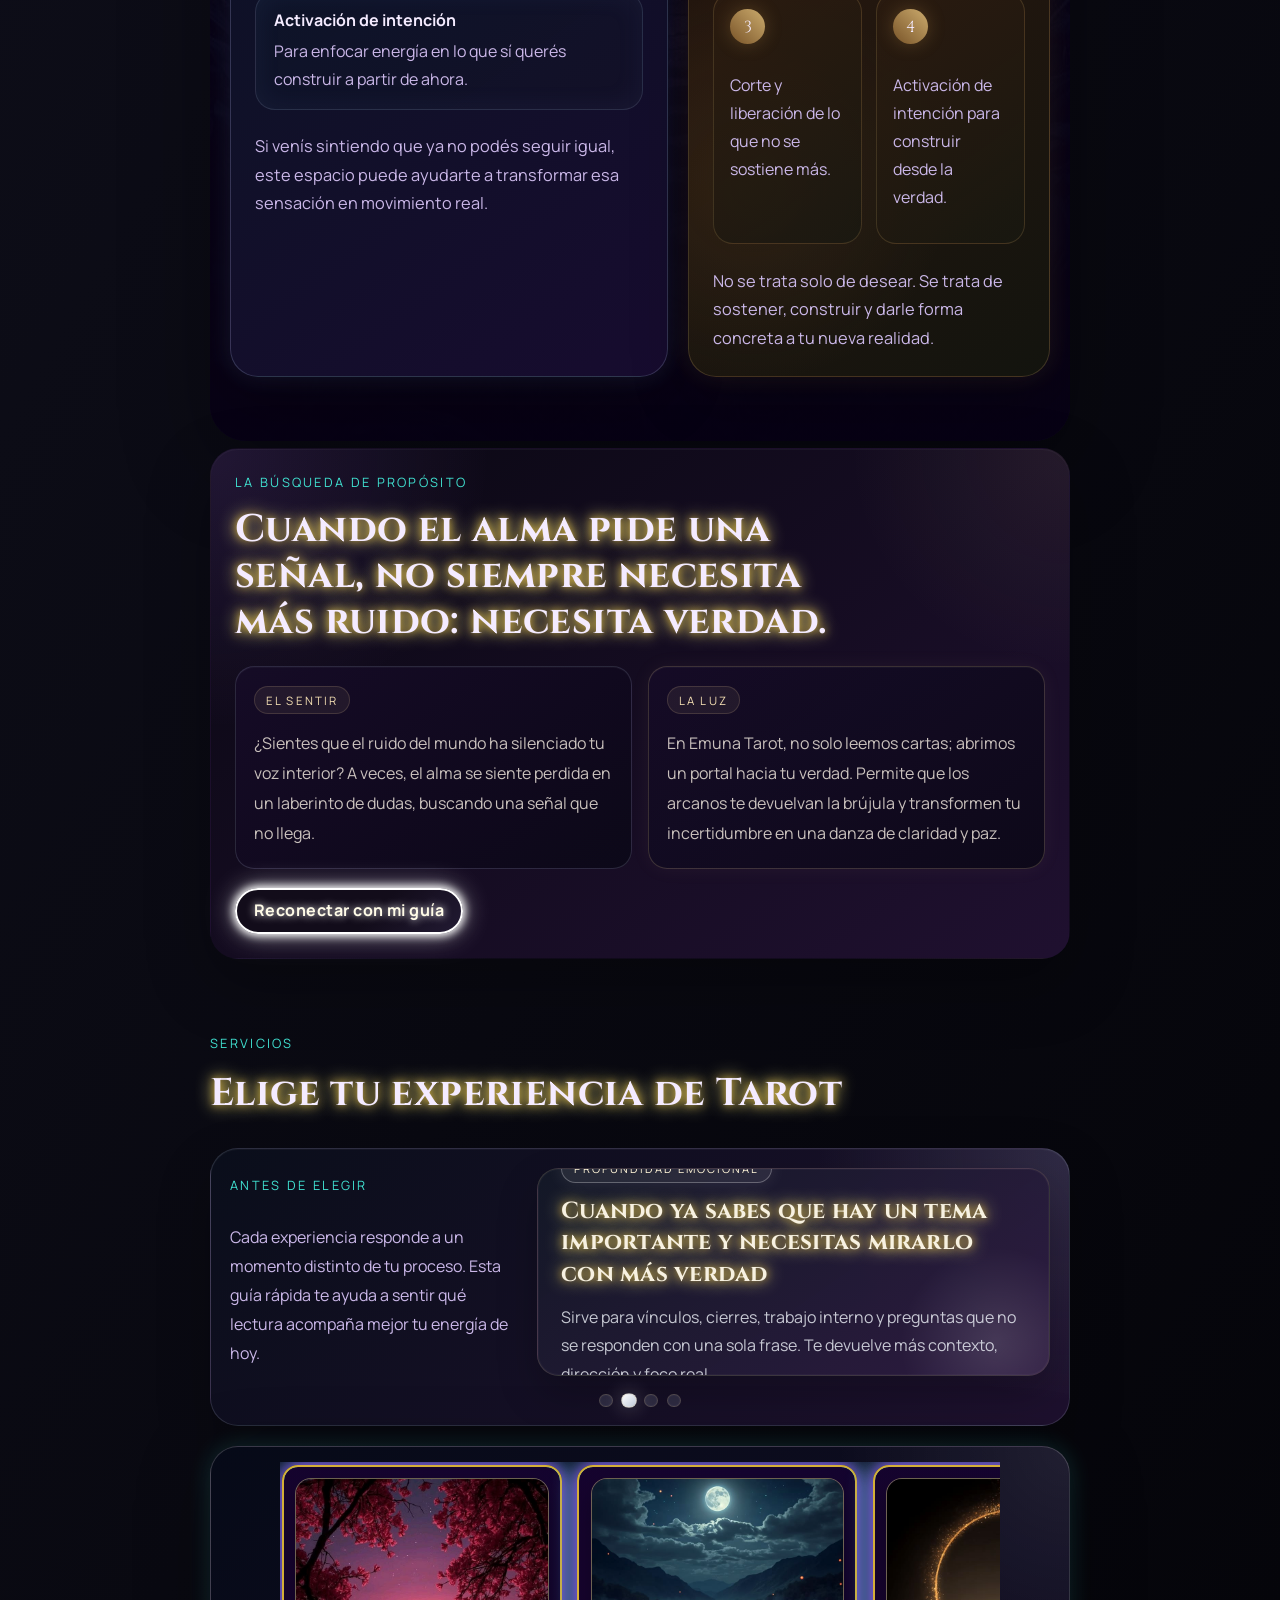
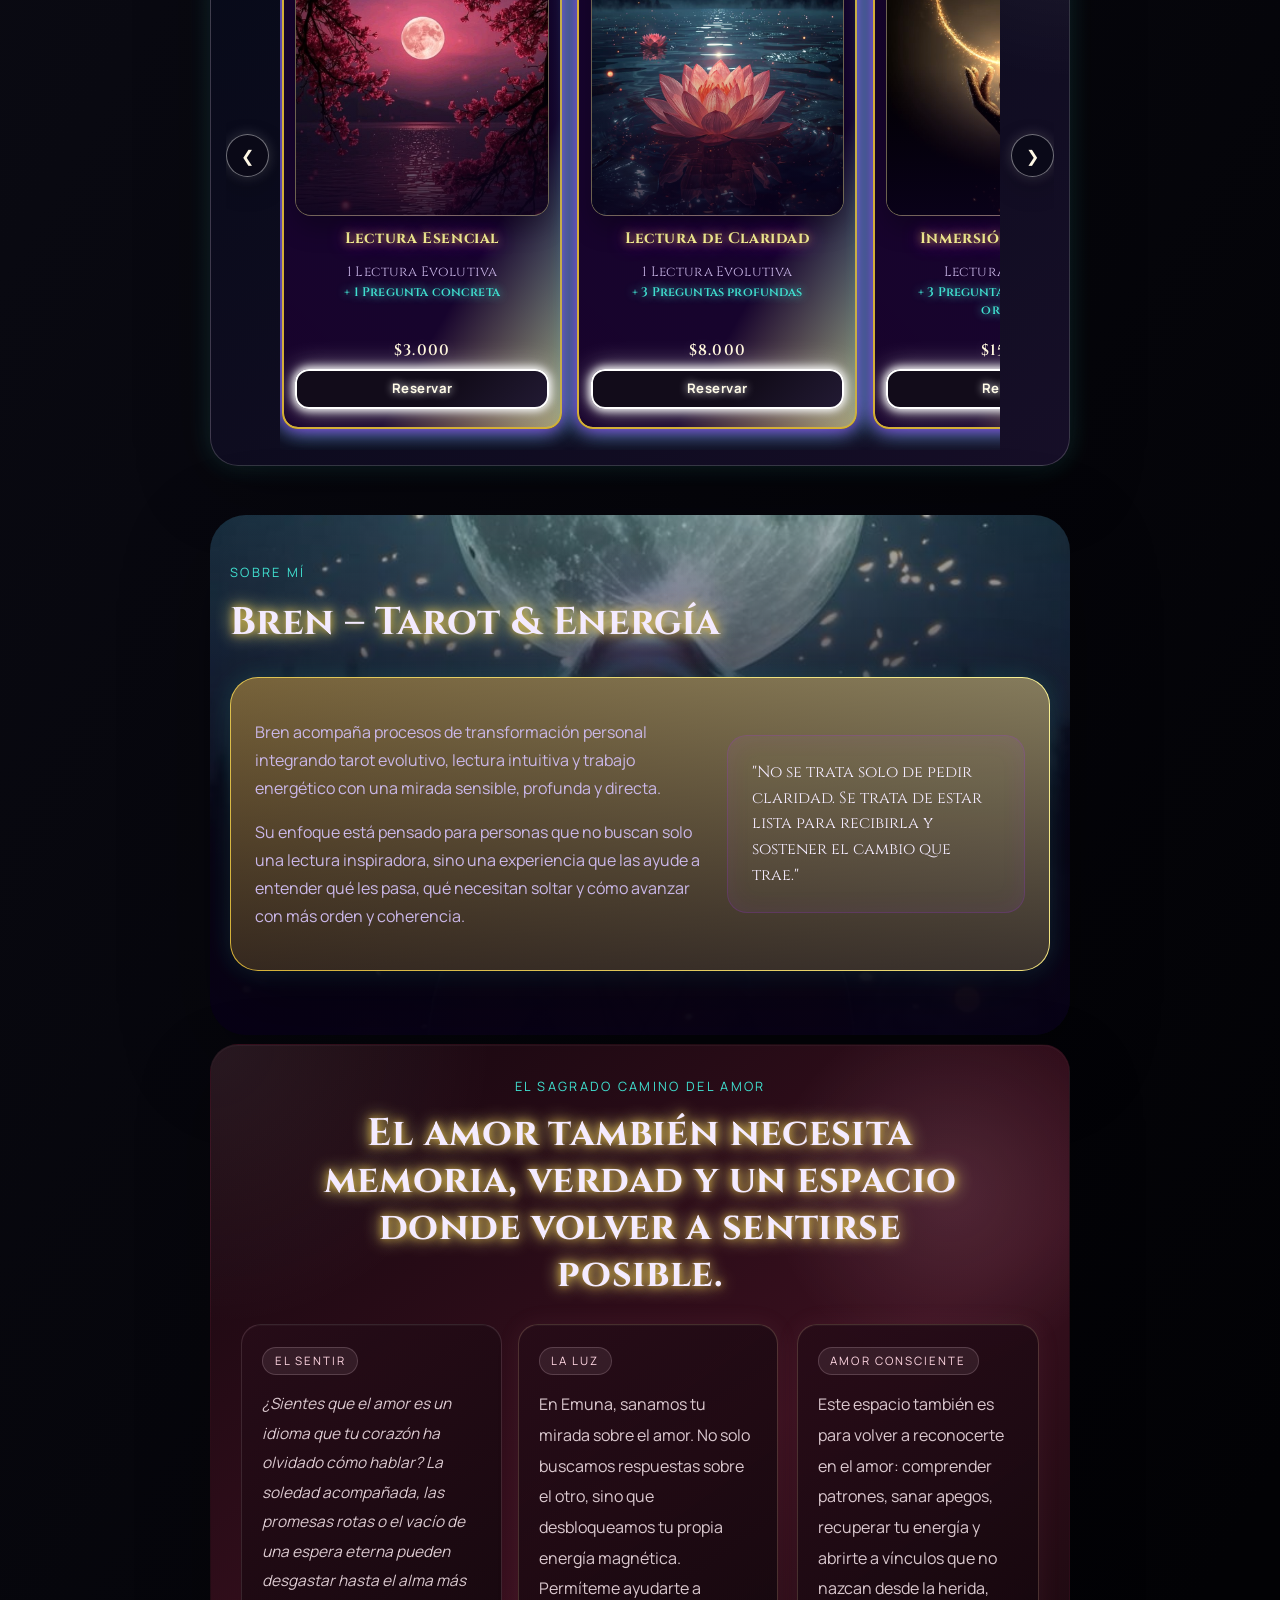
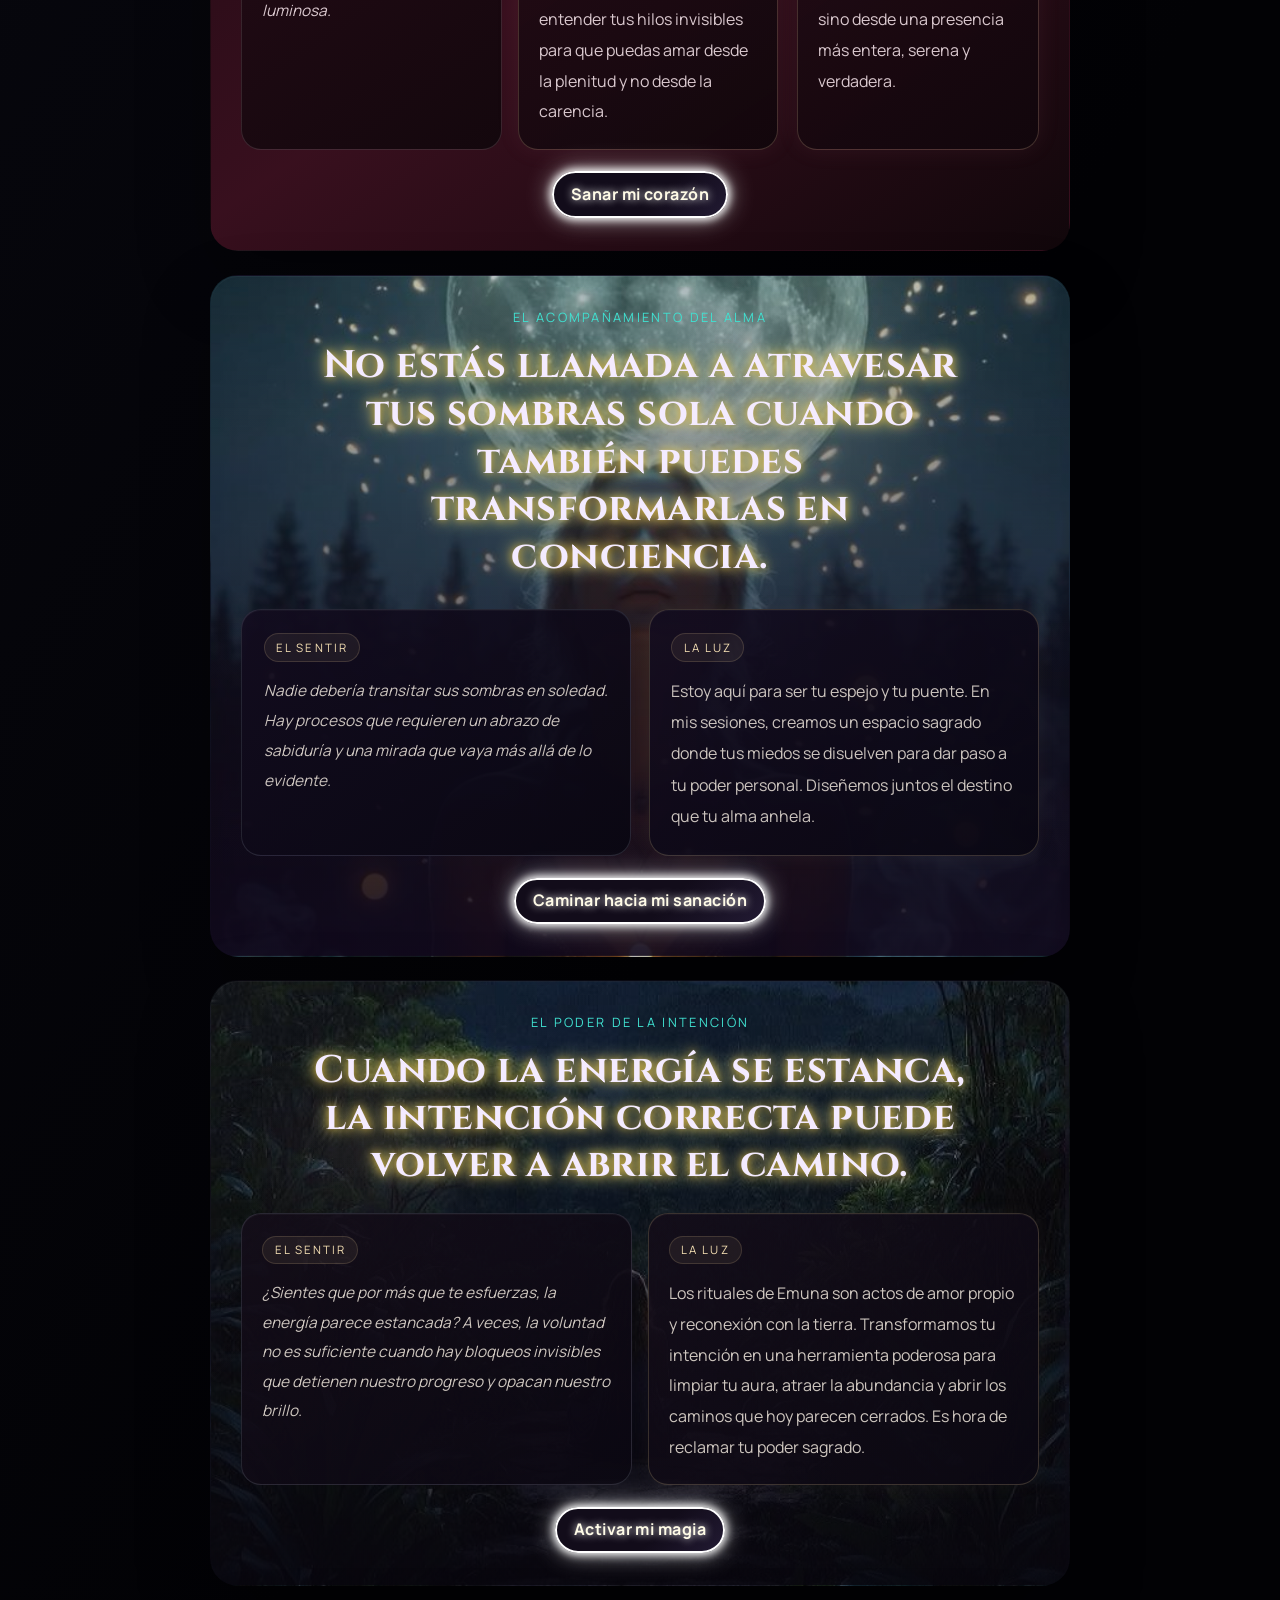
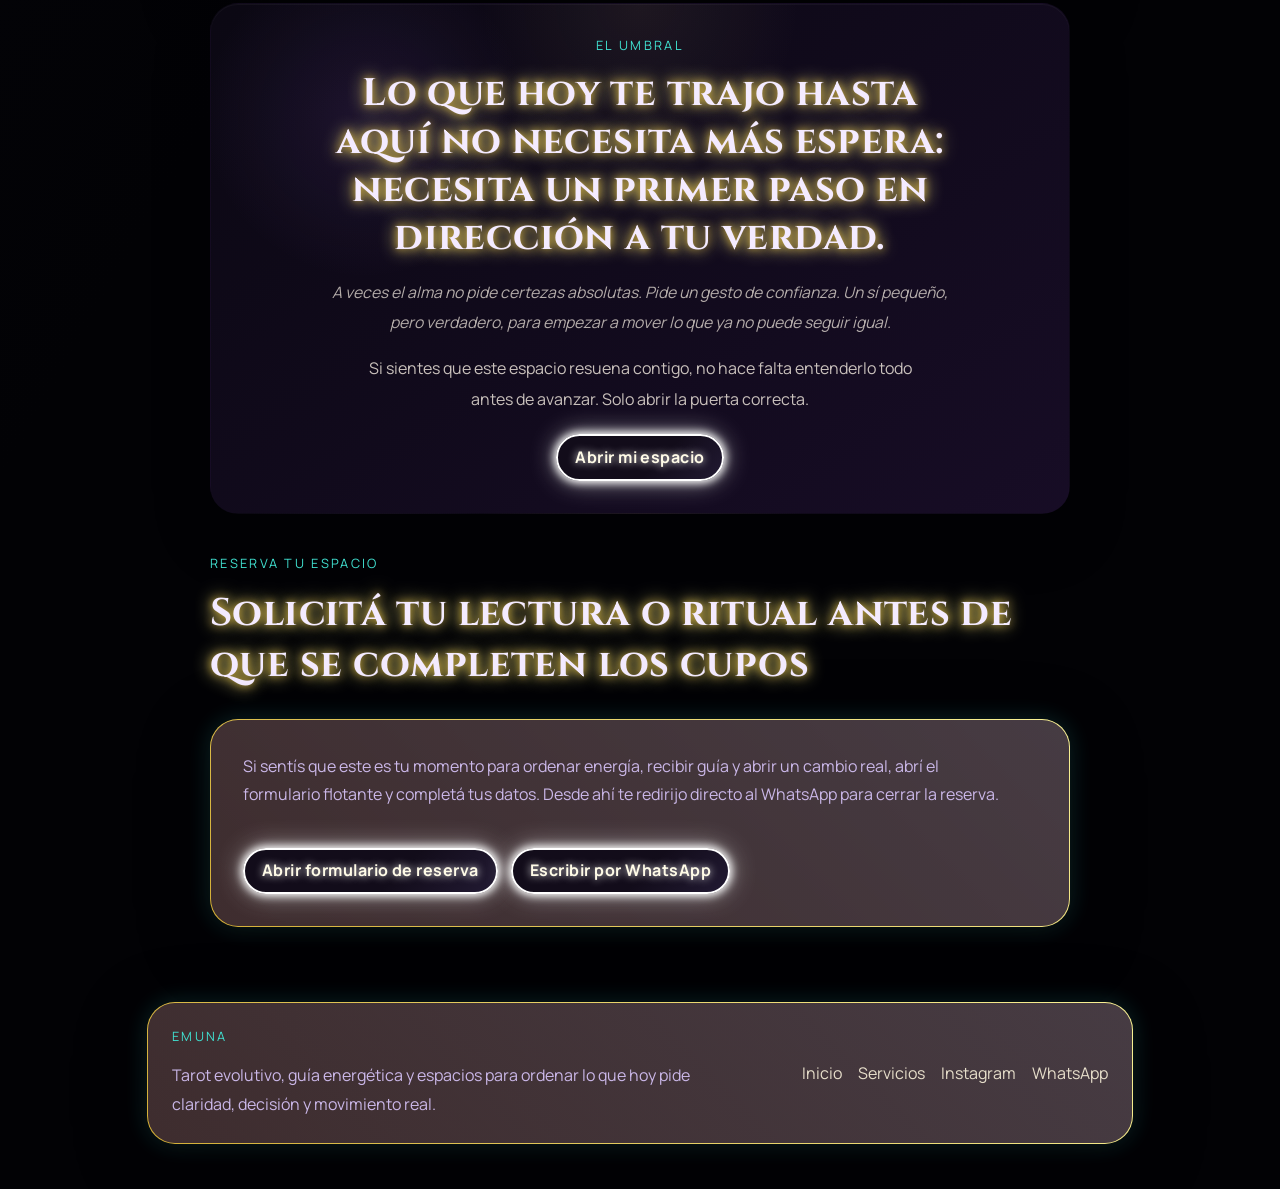
==== commit e053c815: "Force oracle mobile layout on touch devices" ====
--- a/index.html
+++ b/index.html
@@ -10,7 +10,7 @@
     <link href="https://fonts.googleapis.com/css2?family=Cinzel:wght@400;600;700&family=Manrope:wght@400;500;600;700&display=swap" rel="stylesheet">
     <link rel="manifest" href="manifest.json">
     <link rel="icon" href="assets/icon-192.svg" type="image/svg+xml">
-    <link rel="stylesheet" href="css/style.css">
+    <link rel="stylesheet" href="css/style.css?v=20260420b">
     <title>Emuna - Tarot Evolutivo</title>
 </head>
 <body>
--- a/css/style.css
+++ b/css/style.css
@@ -639,6 +639,7 @@
 
 html {
     scroll-behavior: smooth;
+    overflow-x: clip;
 }
 
 body {
@@ -665,8 +666,9 @@
             text-shadow: 0 0 8px #d4af37, 0 0 18px #f9f295, 0 0 2px #fff2;
             letter-spacing: 0.01em;
     }
-    overflow-x: hidden !important;
-    width: 100vw;
+    overflow-x: clip !important;
+    width: 100%;
+    max-width: 100%;
 }
 
 body::before {
@@ -1956,6 +1958,9 @@
     grid-template-columns: auto minmax(0, 1fr) auto;
     gap: 0.65rem;
     align-items: center;
+    min-width: 0;
+    max-width: 100%;
+    overflow: hidden;
 }
 
 .services-track {
@@ -1966,8 +1971,11 @@
     scroll-snap-type: x proximity;
     scrollbar-width: thin;
     scroll-behavior: smooth;
-    max-width: 100vw;
+    min-width: 0;
+    width: 100%;
+    max-width: 100%;
     box-sizing: border-box;
+    overscroll-behavior-x: contain;
 }
 
 .carousel-arrow {
@@ -3614,6 +3622,27 @@
         text-align: center;
     }
 
+    .oracle-spotlight-side {
+        align-items: center;
+        text-align: center;
+    }
+
+    .oracle-preview,
+    .oracle-kpis,
+    .oracle-spotlight-actions {
+        width: 100%;
+        margin-left: auto;
+        margin-right: auto;
+    }
+
+    .oracle-kpis {
+        max-width: 24rem;
+    }
+
+    .oracle-kpi {
+        text-align: center;
+    }
+
     .oracle-spotlight-main h2 {
         font-size: clamp(1.42rem, 6vw, 1.95rem);
         line-height: 1.14;
@@ -3762,11 +3791,15 @@
 
     .oracle-preview {
         min-height: 15rem;
+        width: 100%;
+        justify-items: center;
     }
 
     .oracle-preview-fan {
         width: min(100%, 20.4rem);
         height: 14.2rem;
+        margin-left: auto;
+        margin-right: auto;
     }
 
     .oracle-mini-card {
@@ -3942,12 +3975,16 @@
     .oracle-spotlight-actions,
     .astral-spotlight-actions {
         gap: 0.44rem;
+        justify-items: center;
     }
 
     .oracle-spotlight-actions .btn-emuna,
     .astral-spotlight-actions .btn-emuna {
         min-height: 2.58rem;
         font-size: 0.8rem;
+        max-width: 24rem;
+        margin-left: auto;
+        margin-right: auto;
     }
 
     .site-header {
@@ -4104,6 +4141,69 @@
     }
 }
 
+@media (pointer: coarse) {
+    .oracle-spotlight-grid,
+    .oracle-spotlight-grid.framed-panel {
+        grid-template-columns: minmax(0, 1fr) !important;
+        gap: 1.05rem;
+        padding: 1rem;
+    }
+
+    .oracle-spotlight-main,
+    .oracle-spotlight-side {
+        width: 100%;
+        max-width: 100%;
+        align-items: center;
+        text-align: center;
+        gap: 0.92rem;
+    }
+
+    .oracle-spotlight-main > p,
+    .oracle-spotlight-main > h2,
+    .oracle-spotlight-actions,
+    .oracle-preview,
+    .oracle-kpis {
+        width: min(100%, 23rem);
+        max-width: 23rem;
+        margin-left: auto;
+        margin-right: auto;
+        text-align: center;
+    }
+
+    .oracle-spotlight-main p:last-of-type,
+    .oracle-kpi,
+    .oracle-kpi strong,
+    .oracle-kpi span {
+        text-align: center;
+    }
+
+    .oracle-preview {
+        min-height: 15rem;
+        justify-items: center;
+    }
+
+    .oracle-preview-fan {
+        width: min(100%, 20.4rem);
+        height: 14.2rem;
+        margin-left: auto;
+        margin-right: auto;
+    }
+
+    .oracle-spotlight-actions {
+        display: grid;
+        grid-template-columns: 1fr;
+        justify-items: center;
+        gap: 0.44rem;
+    }
+
+    .oracle-spotlight-actions .btn-emuna {
+        width: 100%;
+        max-width: 23rem;
+        margin-left: auto;
+        margin-right: auto;
+    }
+}
+
 @media (prefers-reduced-motion: reduce) {
     html {
         scroll-behavior: auto;
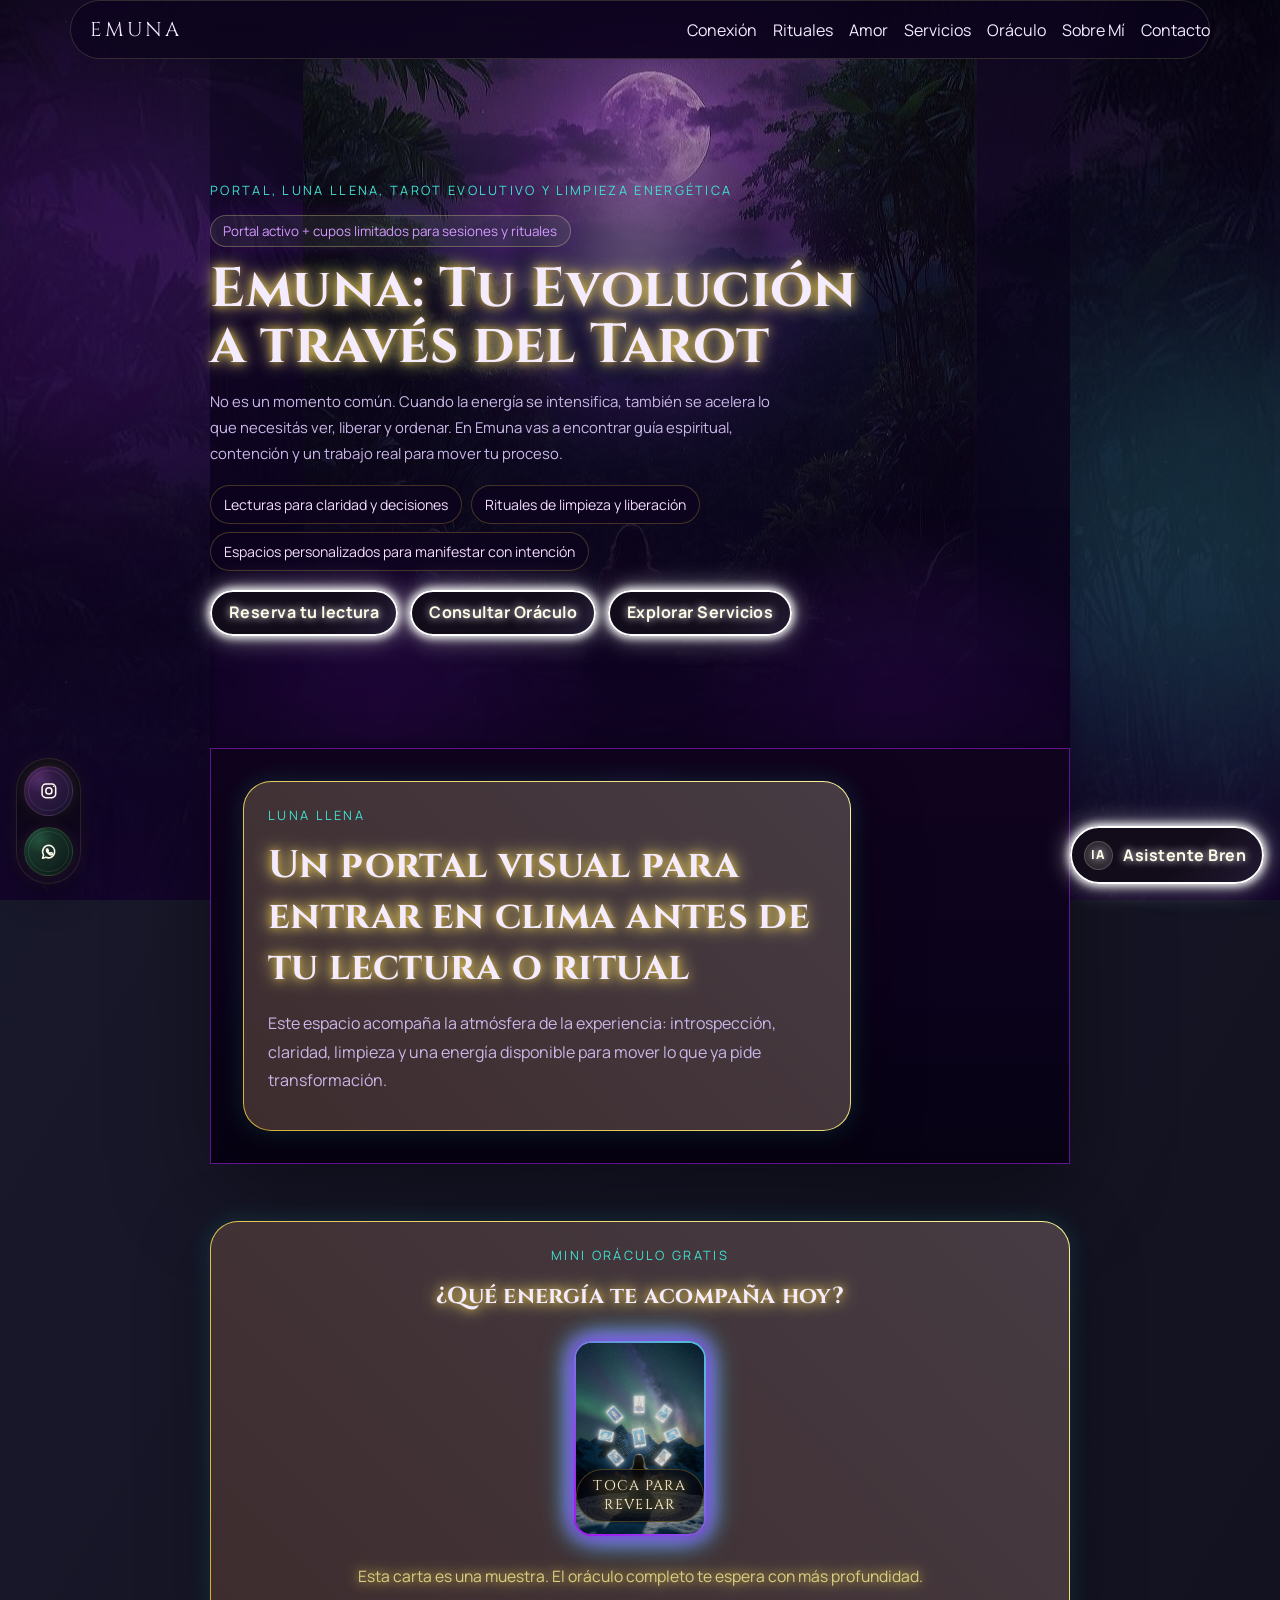
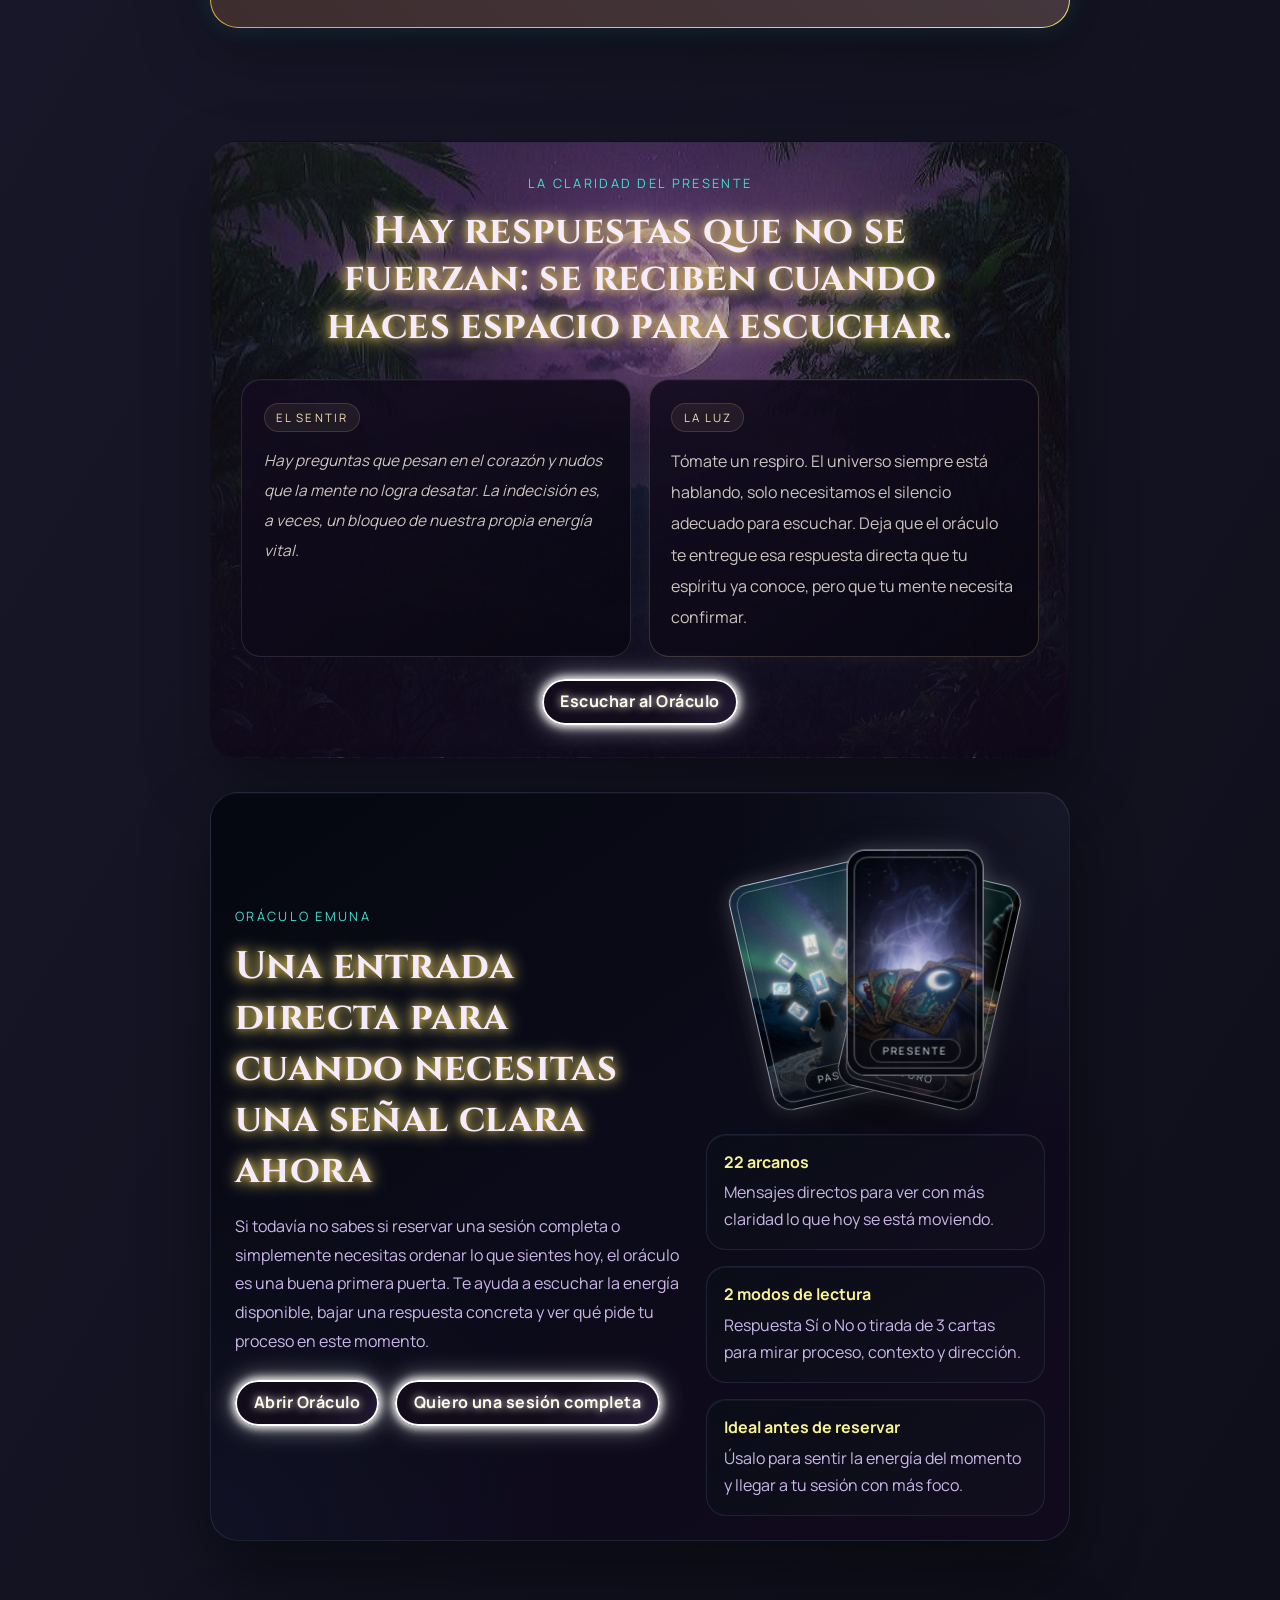
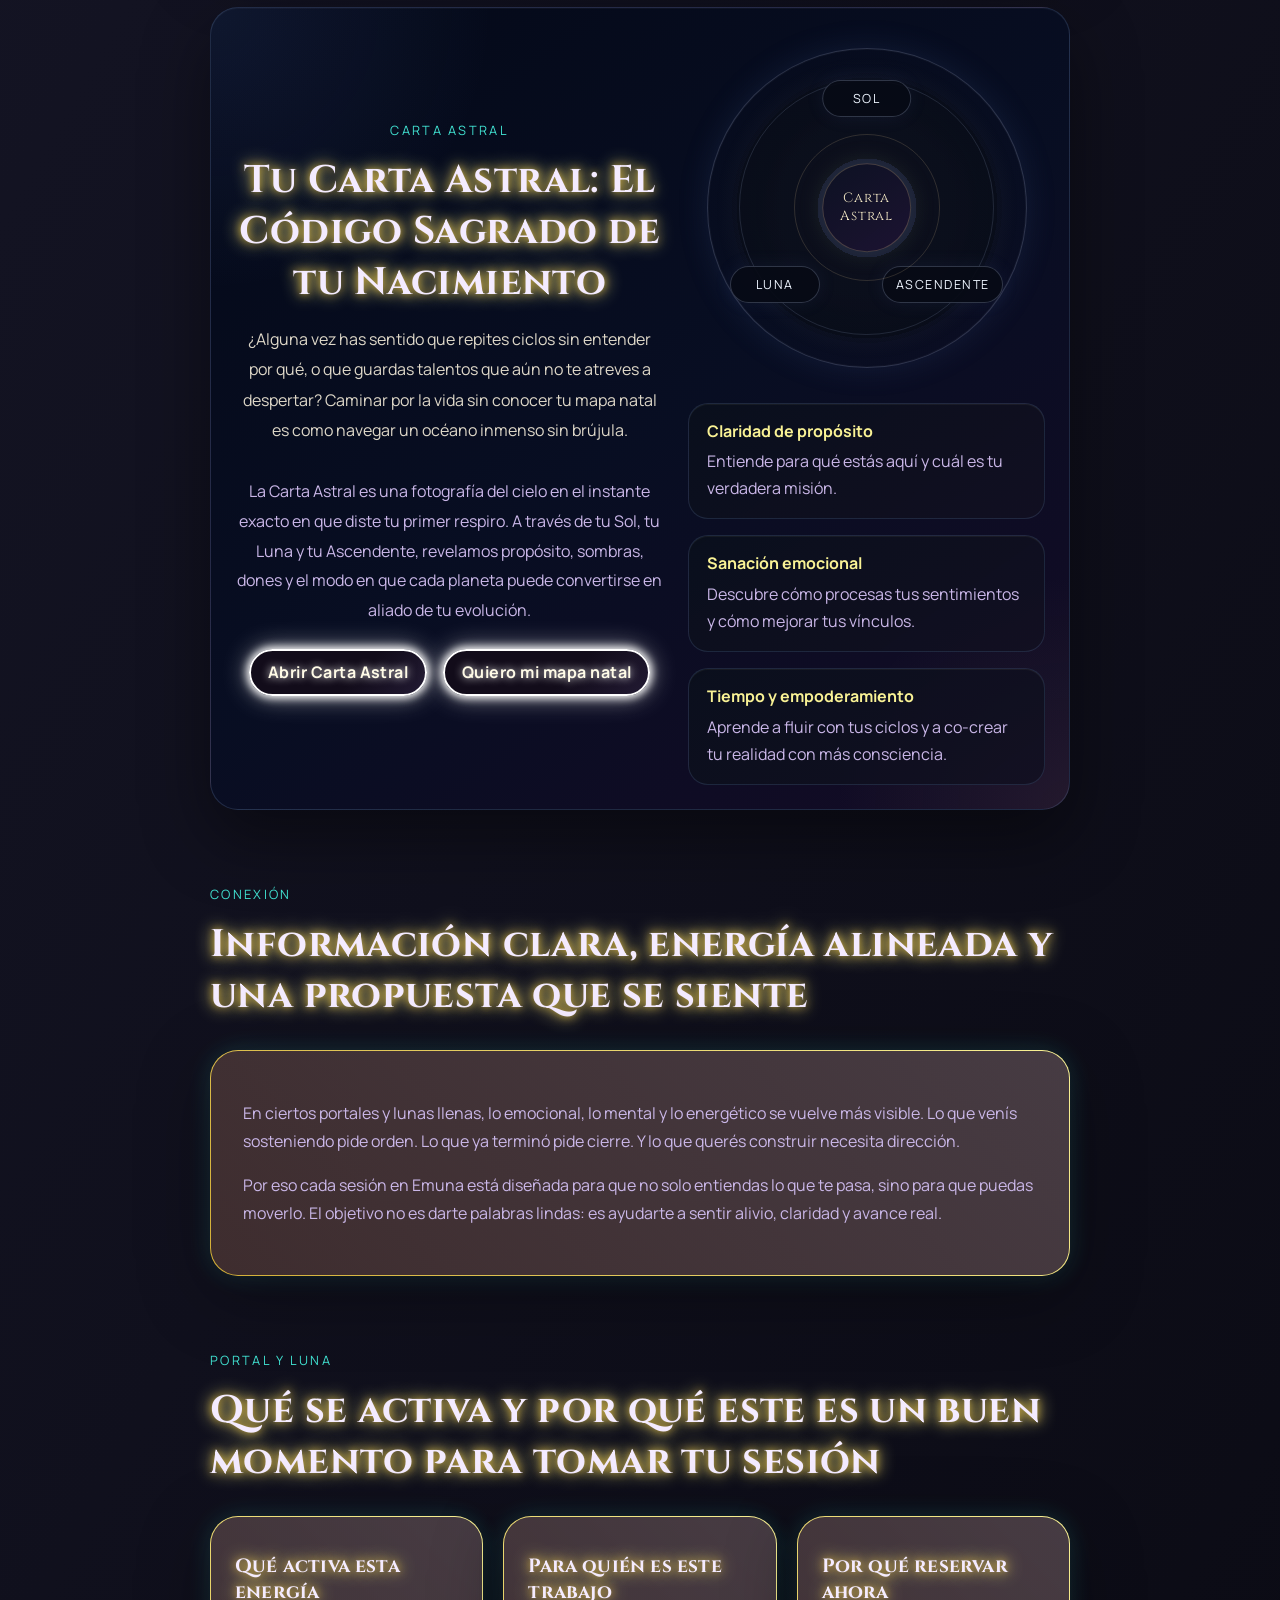
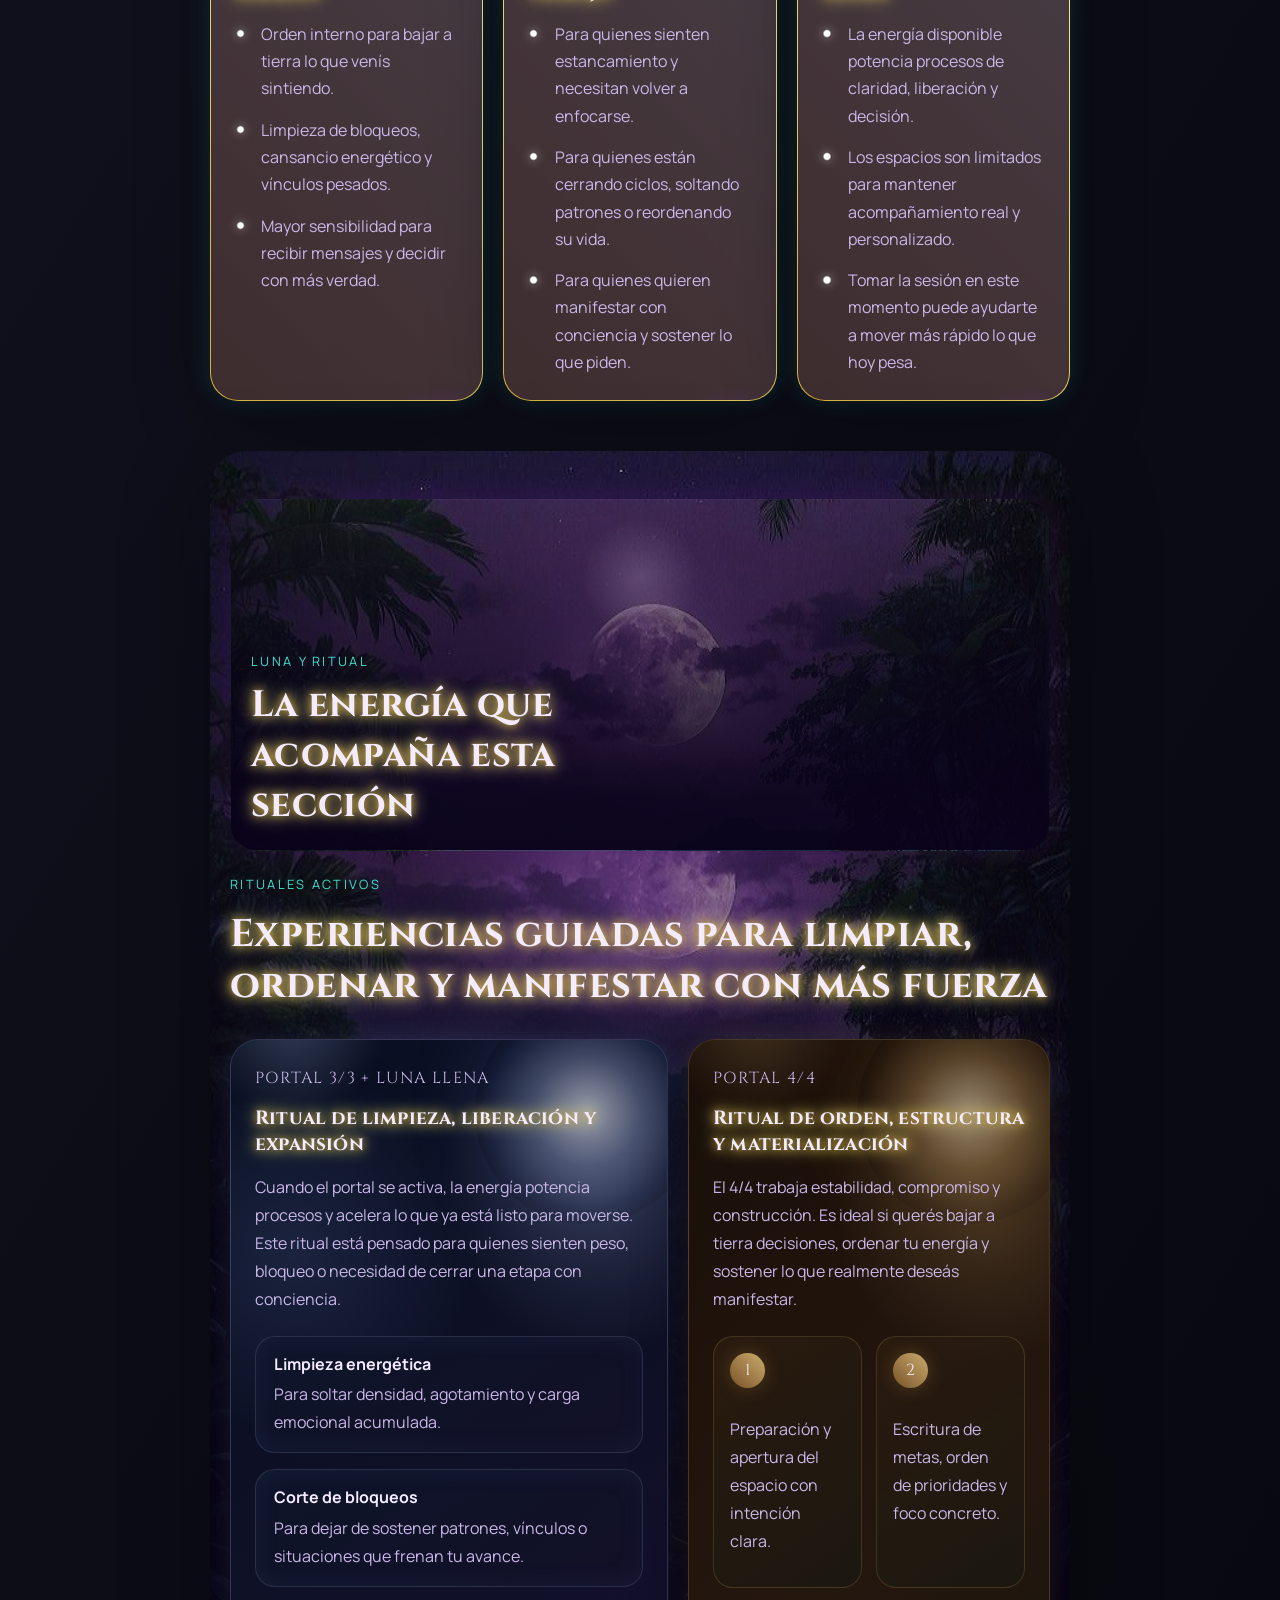
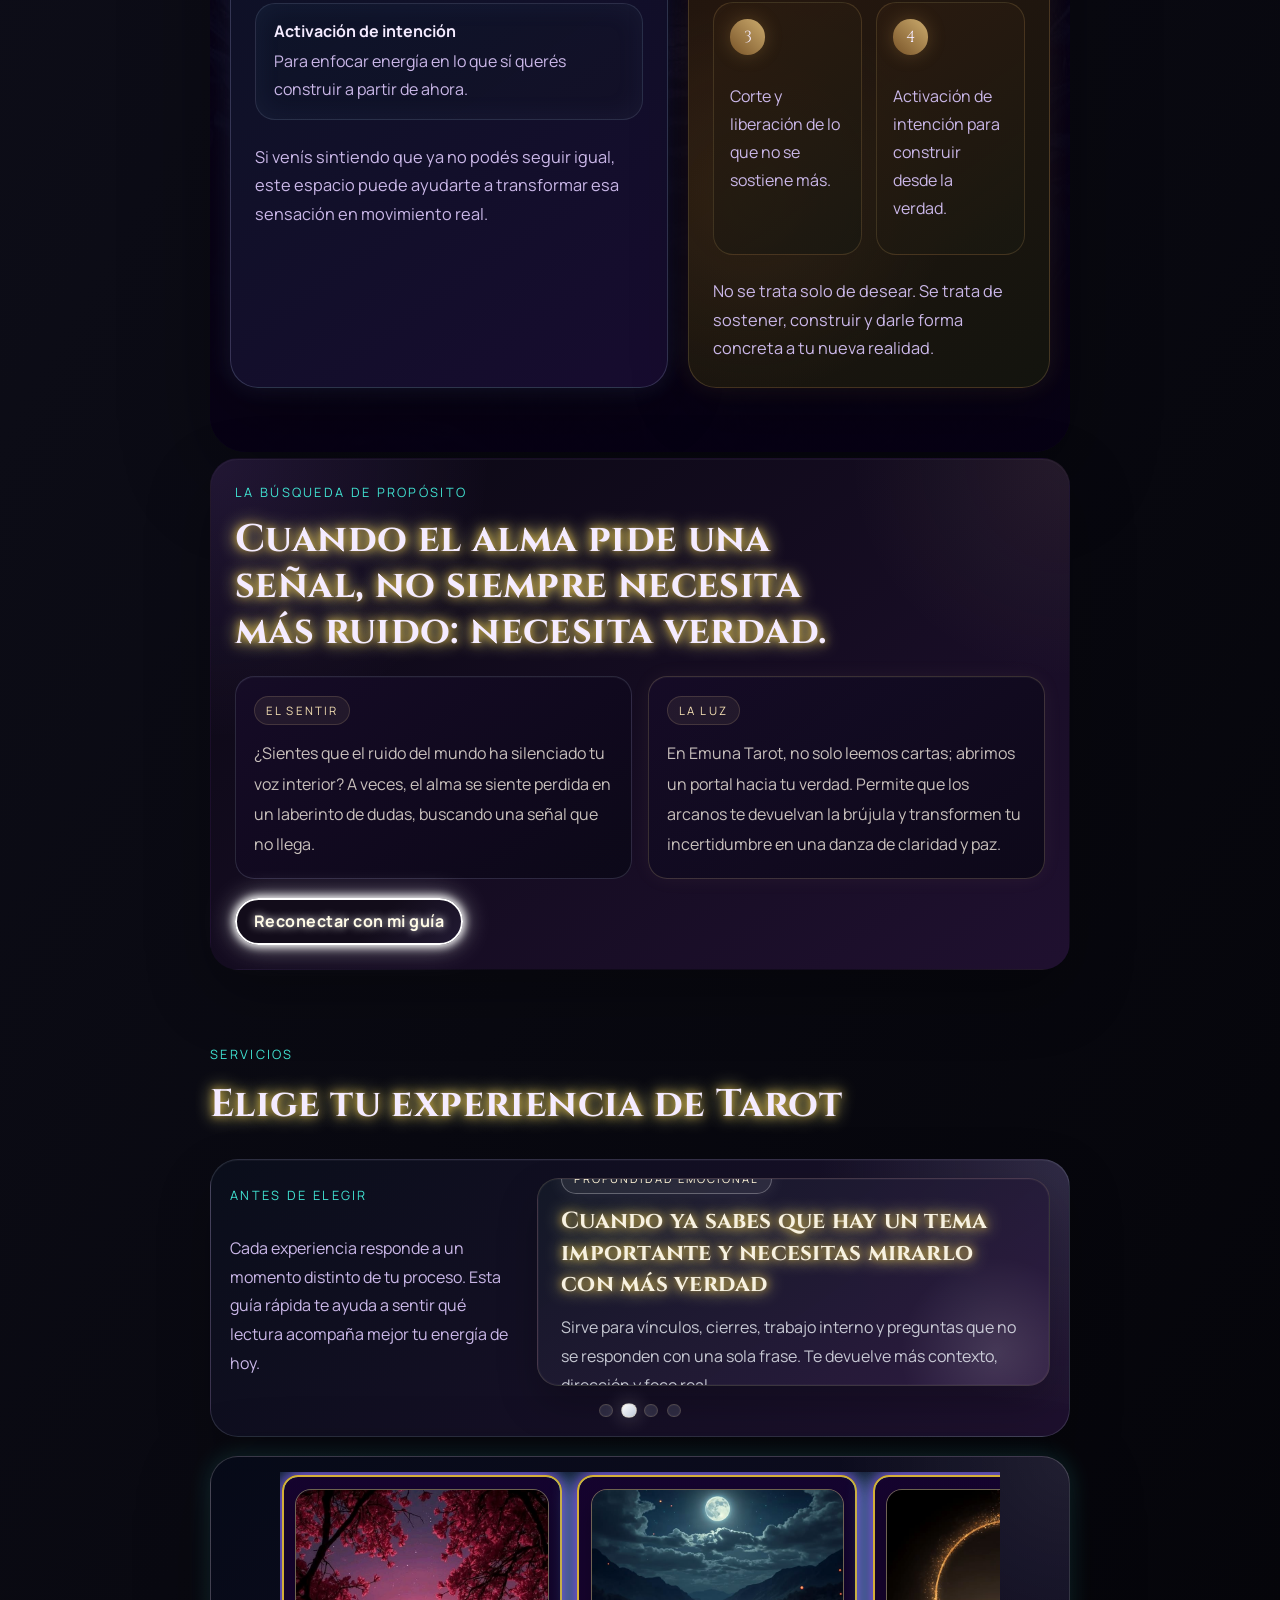
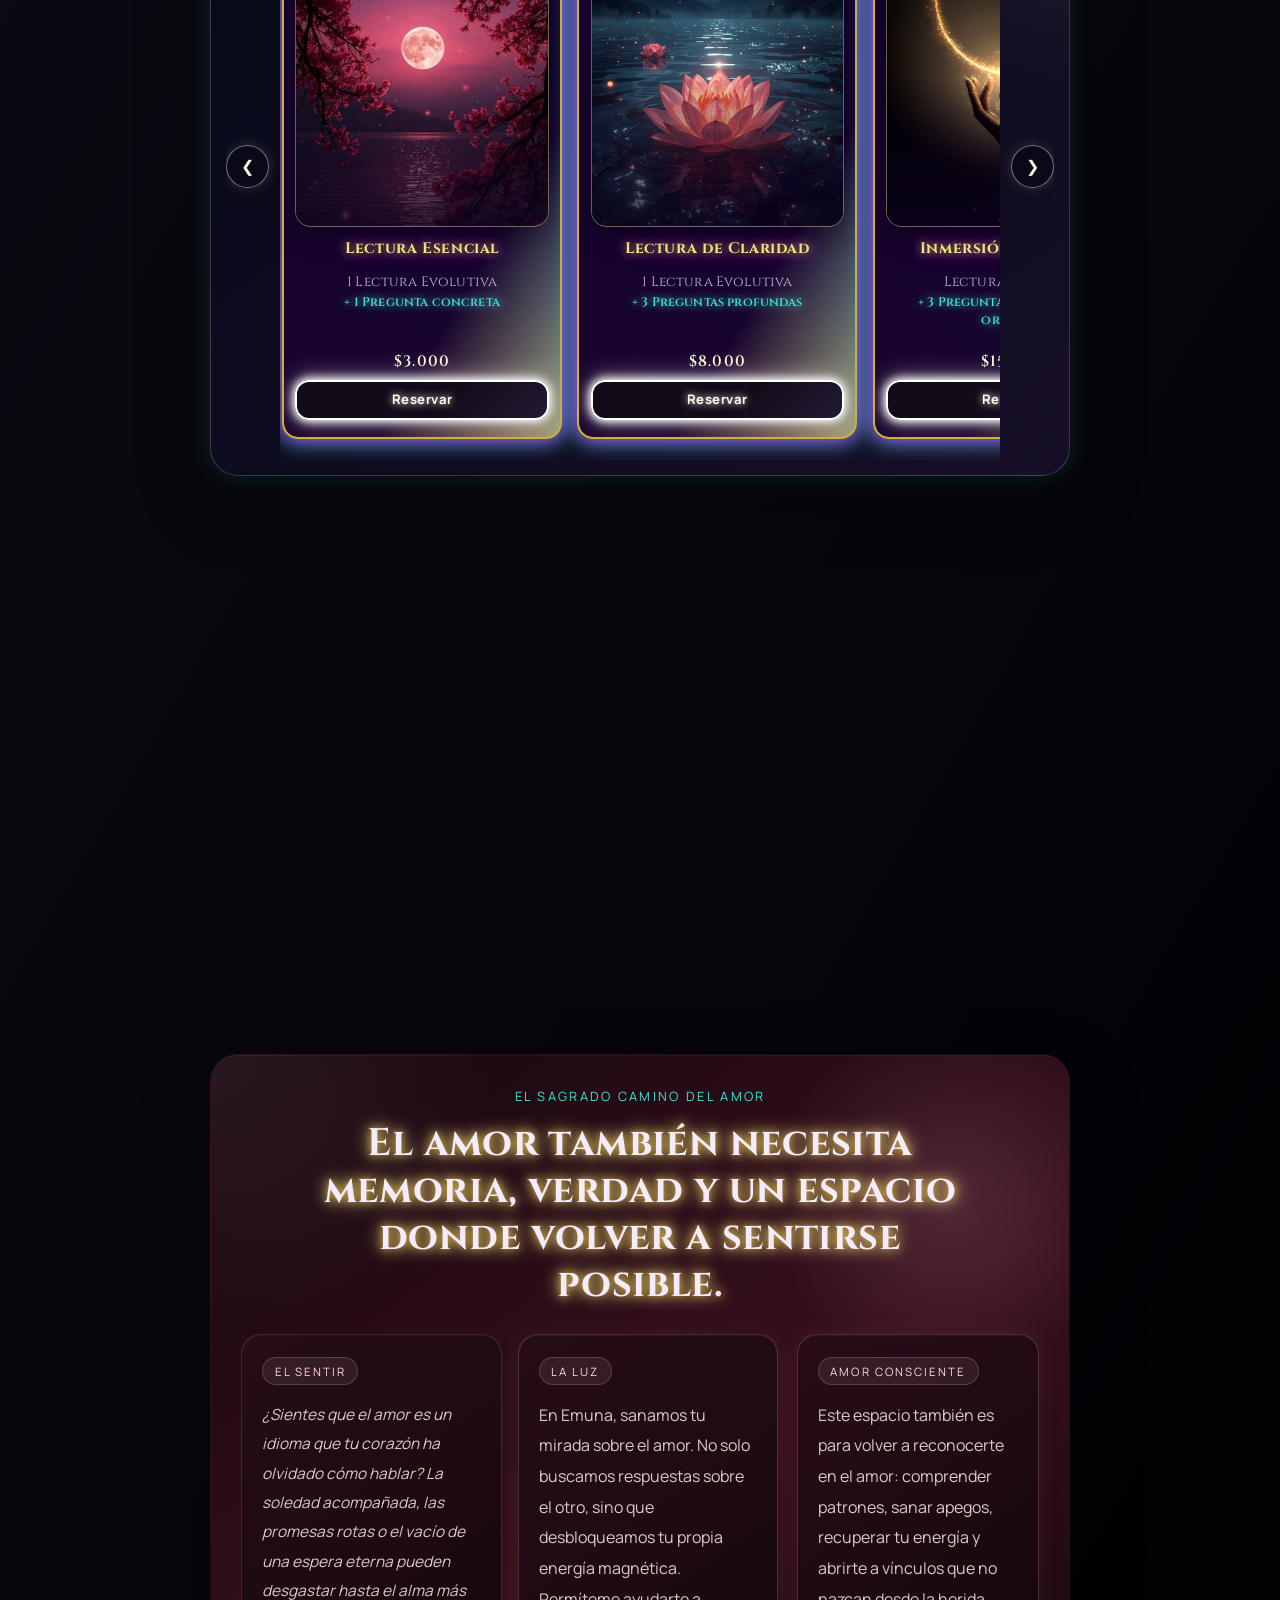
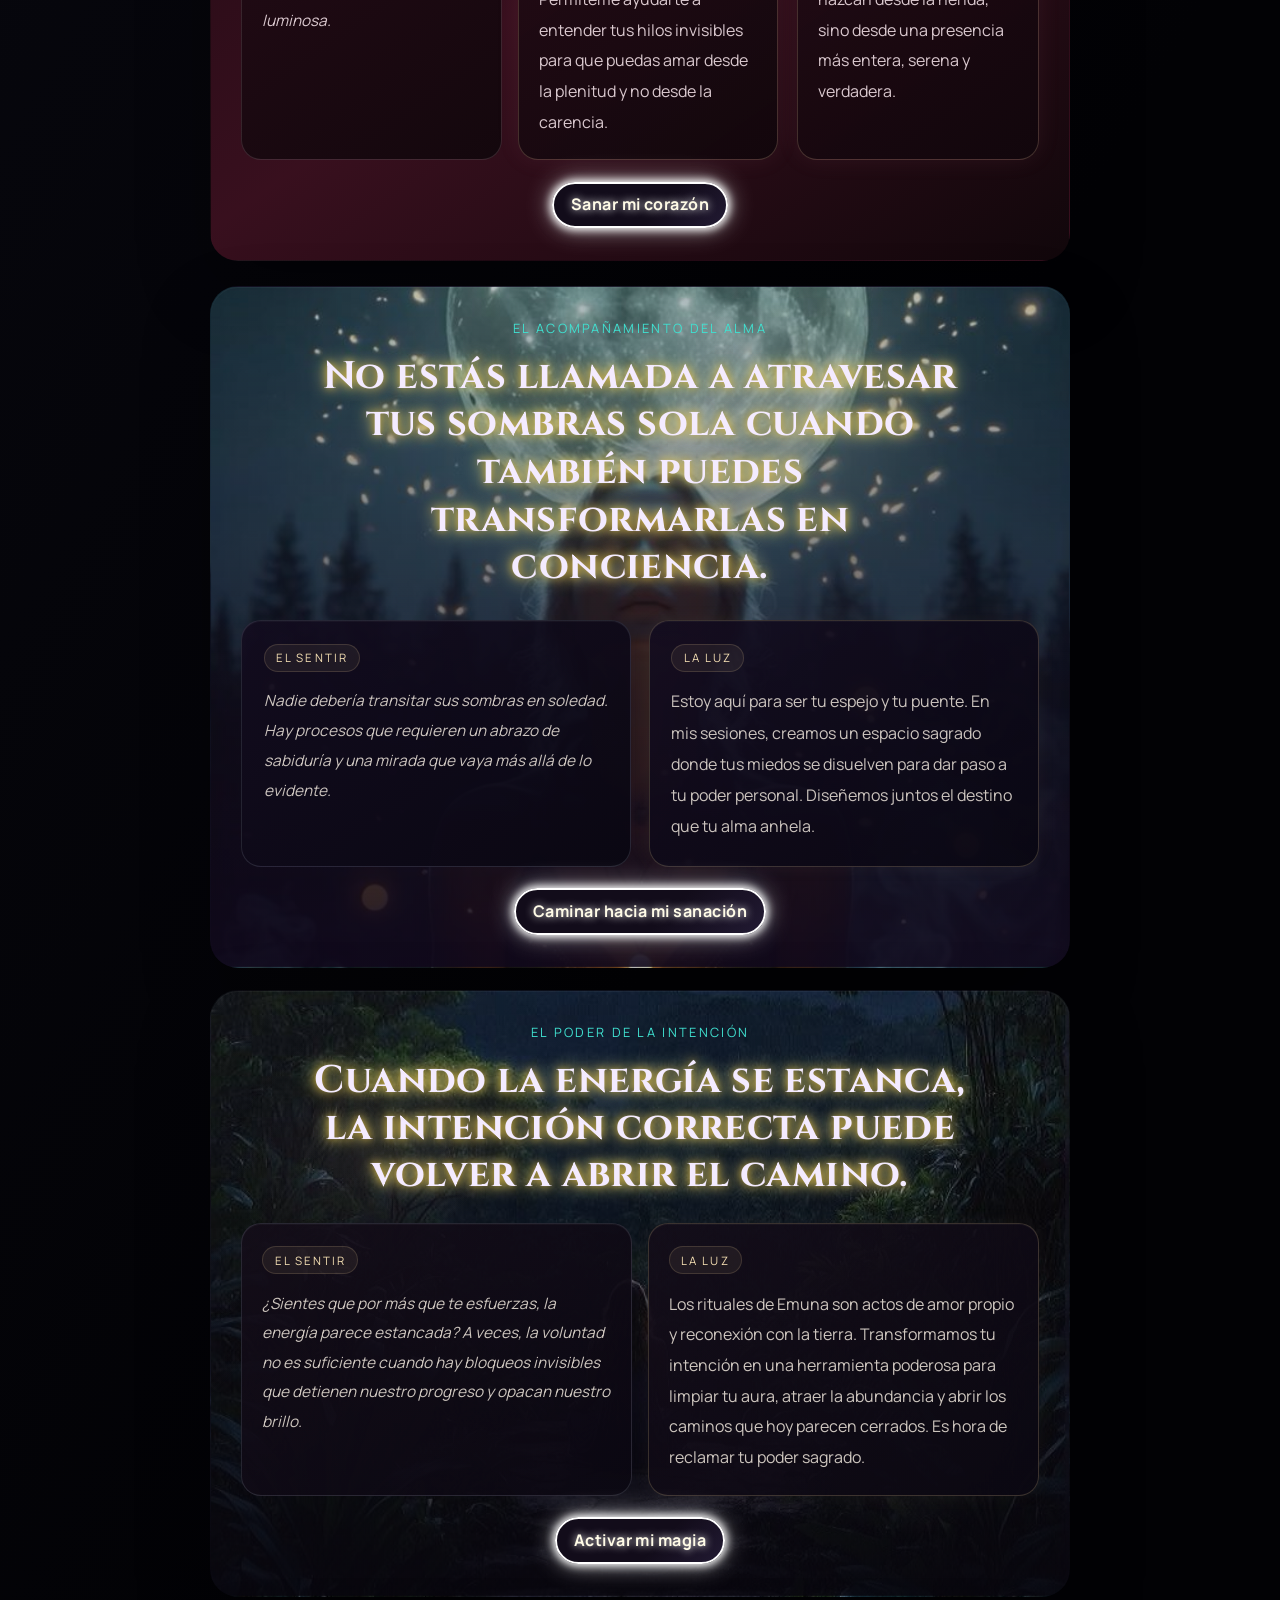
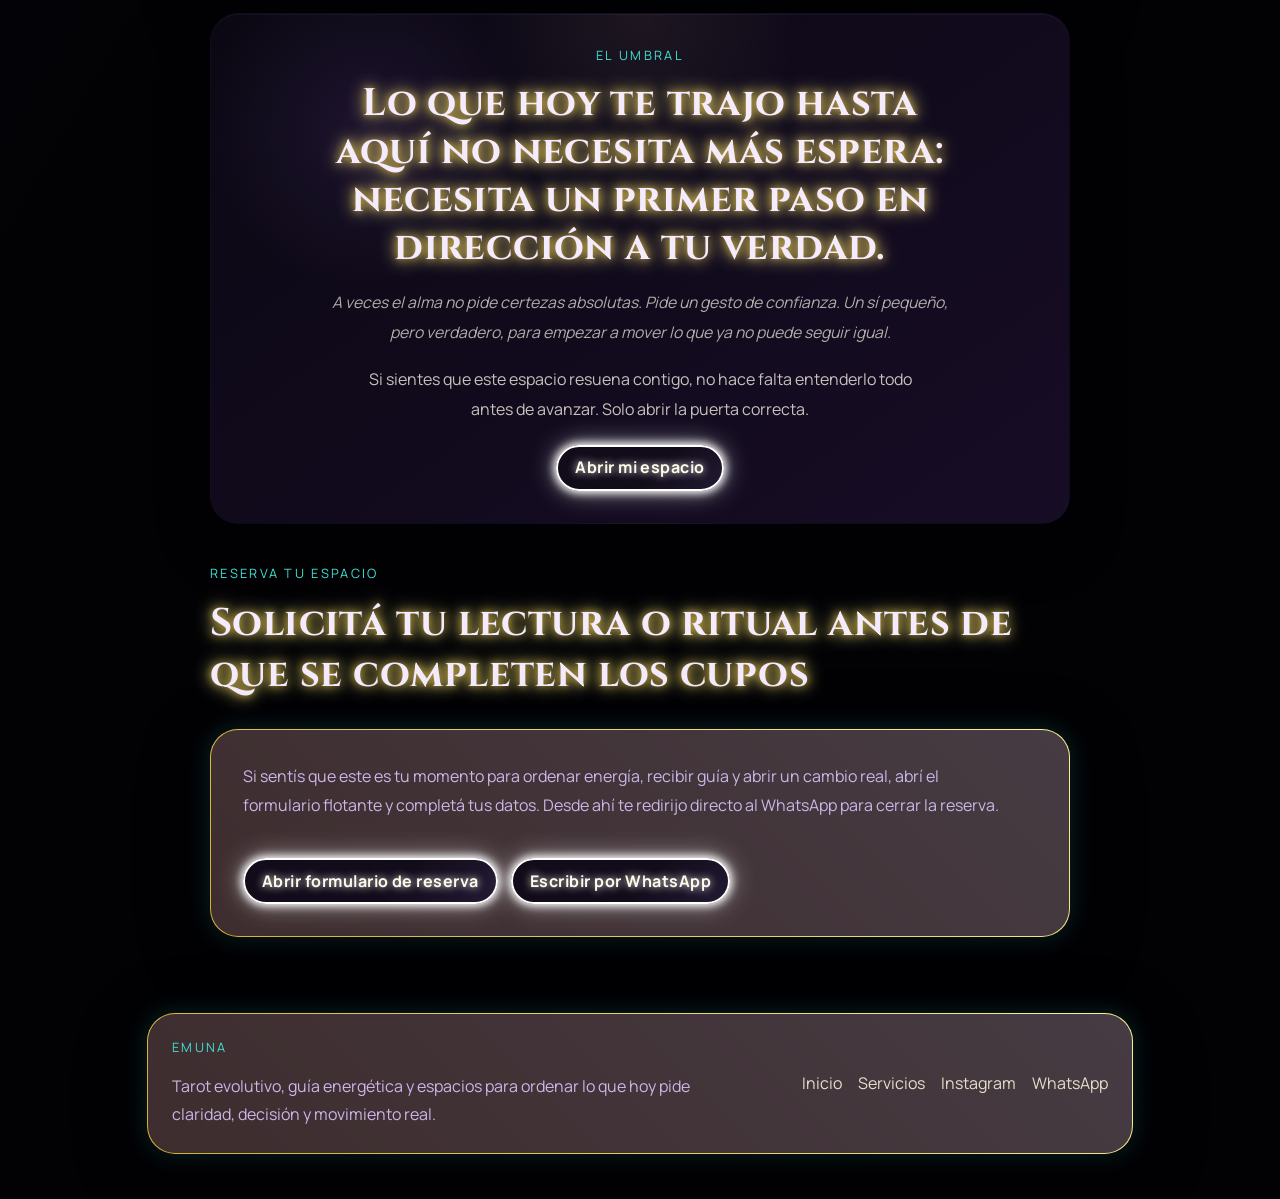
==== commit f734e8d7: "Remove floating install app button" ====
--- a/index.html
+++ b/index.html
@@ -715,7 +715,7 @@
         <span>Asistente Bren</span>
     </button>
 
-    <button class="btn-emuna floating-install hidden" id="floatingInstallButton" type="button" aria-label="Instalar app">Instalar App</button>
+    <!-- Botón flotante de instalar app eliminado -->
 
     <aside class="update-toast hidden" id="updateToast" aria-live="polite" aria-atomic="true">
         <p class="update-toast-title">Hay una nueva version de Emuna lista.</p>
--- a/css/style.css
+++ b/css/style.css
@@ -155,6 +155,7 @@
     box-shadow: 0 0 18px #a020f0, 0 0 24px #40e0d0, 0 2px 8px rgba(0,0,0,0.18);
     color: #fff;
     text-shadow: 0 0 8px #d4af37, 0 0 18px #f9f295, 0 0 2px #fff2;
+    overflow: hidden;
 }
 .mini-oraculo-carta-front {
     z-index: 2;
@@ -174,16 +175,31 @@
 .mini-oraculo-carta-back {
     transform: rotateY(180deg);
     z-index: 3;
-    font-size: 1.09rem;
-    padding: 0.7rem 0.6rem;
+    font-size: 1rem;
+    padding: 0.85rem 0.72rem;
     color: #fffbe7;
     text-shadow: 0 0 8px #d4af37, 0 0 18px #f9f295, 0 0 2px #fff2;
+    justify-content: center;
+    gap: 0.42rem;
+    text-align: center;
 }
 .mini-oraculo-symbol {
     font-size: 2.2rem;
     margin-bottom: 0.5rem;
     color: #d4af37;
     text-shadow: 0 0 12px #a020f0, 0 0 18px #40e0d0;
+}
+.mini-oraculo-back-copy {
+    display: block;
+    width: 100%;
+    max-width: 100%;
+    font-family: "Manrope", sans-serif;
+    font-size: 0.86rem;
+    font-weight: 600;
+    line-height: 1.22;
+    letter-spacing: 0.01em;
+    overflow-wrap: anywhere;
+    text-wrap: pretty;
 }
 .mini-oraculo-txt {
     font-size: 1.01rem;
@@ -217,9 +233,21 @@
         padding: 0.7rem 0.1rem 0.7rem;
     }
     .mini-oraculo-carta {
-        width: 5.7rem;
-        height: 8.2rem;
+        width: 7.8rem;
+        height: 11.9rem;
         margin-bottom: 0.5rem;
+    }
+    .mini-oraculo-carta-back {
+        padding: 0.82rem 0.66rem 0.76rem;
+        gap: 0.32rem;
+    }
+    .mini-oraculo-symbol {
+        font-size: 1.5rem;
+        margin-bottom: 0;
+    }
+    .mini-oraculo-back-copy {
+        font-size: 0.72rem;
+        line-height: 1.18;
     }
     .mini-oraculo-header h2 {
         font-size: 1.08rem;
@@ -1645,7 +1673,7 @@
 }
 
 .astral-spotlight {
-    padding-top: 0.35rem;
+    padding-top: 1rem;
 }
 
 .astral-spotlight-grid,
@@ -3023,33 +3051,6 @@
     gap: 0.85rem;
 }
 
-.booking-modal {
-    position: fixed;
-    inset: 0;
-    z-index: 1200;
-    display: grid;
-    place-items: center;
-    padding: 1rem;
-    opacity: 0;
-    pointer-events: none;
-    transition: opacity 220ms ease;
-}
-
-.booking-modal.active {
-    opacity: 1;
-    pointer-events: auto;
-}
-
-.booking-modal-backdrop {
-    position: absolute;
-    inset: 0;
-    background: rgba(7, 2, 19, 0.82);
-    backdrop-filter: blur(10px);
-}
-
-.booking-modal-dialog {
-    position: relative;
-    z-index: 1;
     width: min(100%, 44rem);
     max-height: min(92vh, 52rem);
     overflow: auto;
@@ -3494,6 +3495,11 @@
 }
 
 @media (max-width: 767px) {
+    .oracle-spotlight,
+    .astral-spotlight {
+        padding-top: 0.9rem;
+    }
+
     .hero {
         min-height: 28.6rem;
         align-items: start;
@@ -3658,17 +3664,38 @@
     }
 
     .astral-spotlight-grid.framed-panel {
-        gap: 1.1rem;
-        padding: 1.15rem;
+        gap: 1.05rem;
+        padding: 1.1rem;
     }
 
     .astral-spotlight-main,
     .astral-spotlight-side {
-        gap: 0.95rem;
+        gap: 0.92rem;
     }
 
     .astral-spotlight-main {
         align-items: stretch;
+        text-align: center;
+    }
+
+    .astral-spotlight-side {
+        align-items: center;
+        text-align: center;
+    }
+
+    .astral-preview,
+    .astral-kpis,
+    .astral-spotlight-actions {
+        width: 100%;
+        margin-left: auto;
+        margin-right: auto;
+    }
+
+    .astral-kpis {
+        max-width: 24rem;
+    }
+
+    .astral-kpi {
         text-align: center;
     }
 
@@ -3687,6 +3714,8 @@
         min-height: 14.25rem;
         margin-bottom: 0.4rem;
         padding: 0.6rem;
+        width: 100%;
+        justify-items: center;
     }
 
     .astral-kpis {
@@ -4202,6 +4231,67 @@
         margin-left: auto;
         margin-right: auto;
     }
+
+    .astral-spotlight-grid,
+    .astral-spotlight-grid.framed-panel {
+        grid-template-columns: minmax(0, 1fr) !important;
+        gap: 1.05rem;
+        padding: 1rem;
+    }
+
+    .astral-spotlight-main,
+    .astral-spotlight-side {
+        width: 100%;
+        max-width: 100%;
+        align-items: center;
+        text-align: center;
+        gap: 0.95rem;
+    }
+
+    .astral-spotlight-main > p,
+    .astral-spotlight-main > h2,
+    .astral-spotlight-actions,
+    .astral-preview,
+    .astral-kpis {
+        width: min(100%, 23rem);
+        max-width: 23rem;
+        margin-left: auto;
+        margin-right: auto;
+        text-align: center;
+    }
+
+    .astral-spotlight-pain,
+    .astral-spotlight-main p:last-of-type,
+    .astral-kpi,
+    .astral-kpi strong,
+    .astral-kpi span {
+        text-align: center;
+    }
+
+    .astral-preview {
+        min-height: 14.25rem;
+        justify-items: center;
+    }
+
+    .astral-wheel {
+        width: min(100%, 15.6rem);
+        margin-left: auto;
+        margin-right: auto;
+    }
+
+    .astral-spotlight-actions {
+        display: grid;
+        grid-template-columns: 1fr;
+        justify-items: center;
+        gap: 0.44rem;
+    }
+
+    .astral-spotlight-actions .btn-emuna {
+        width: 100%;
+        max-width: 23rem;
+        margin-left: auto;
+        margin-right: auto;
+    }
 }
 
 @media (prefers-reduced-motion: reduce) {
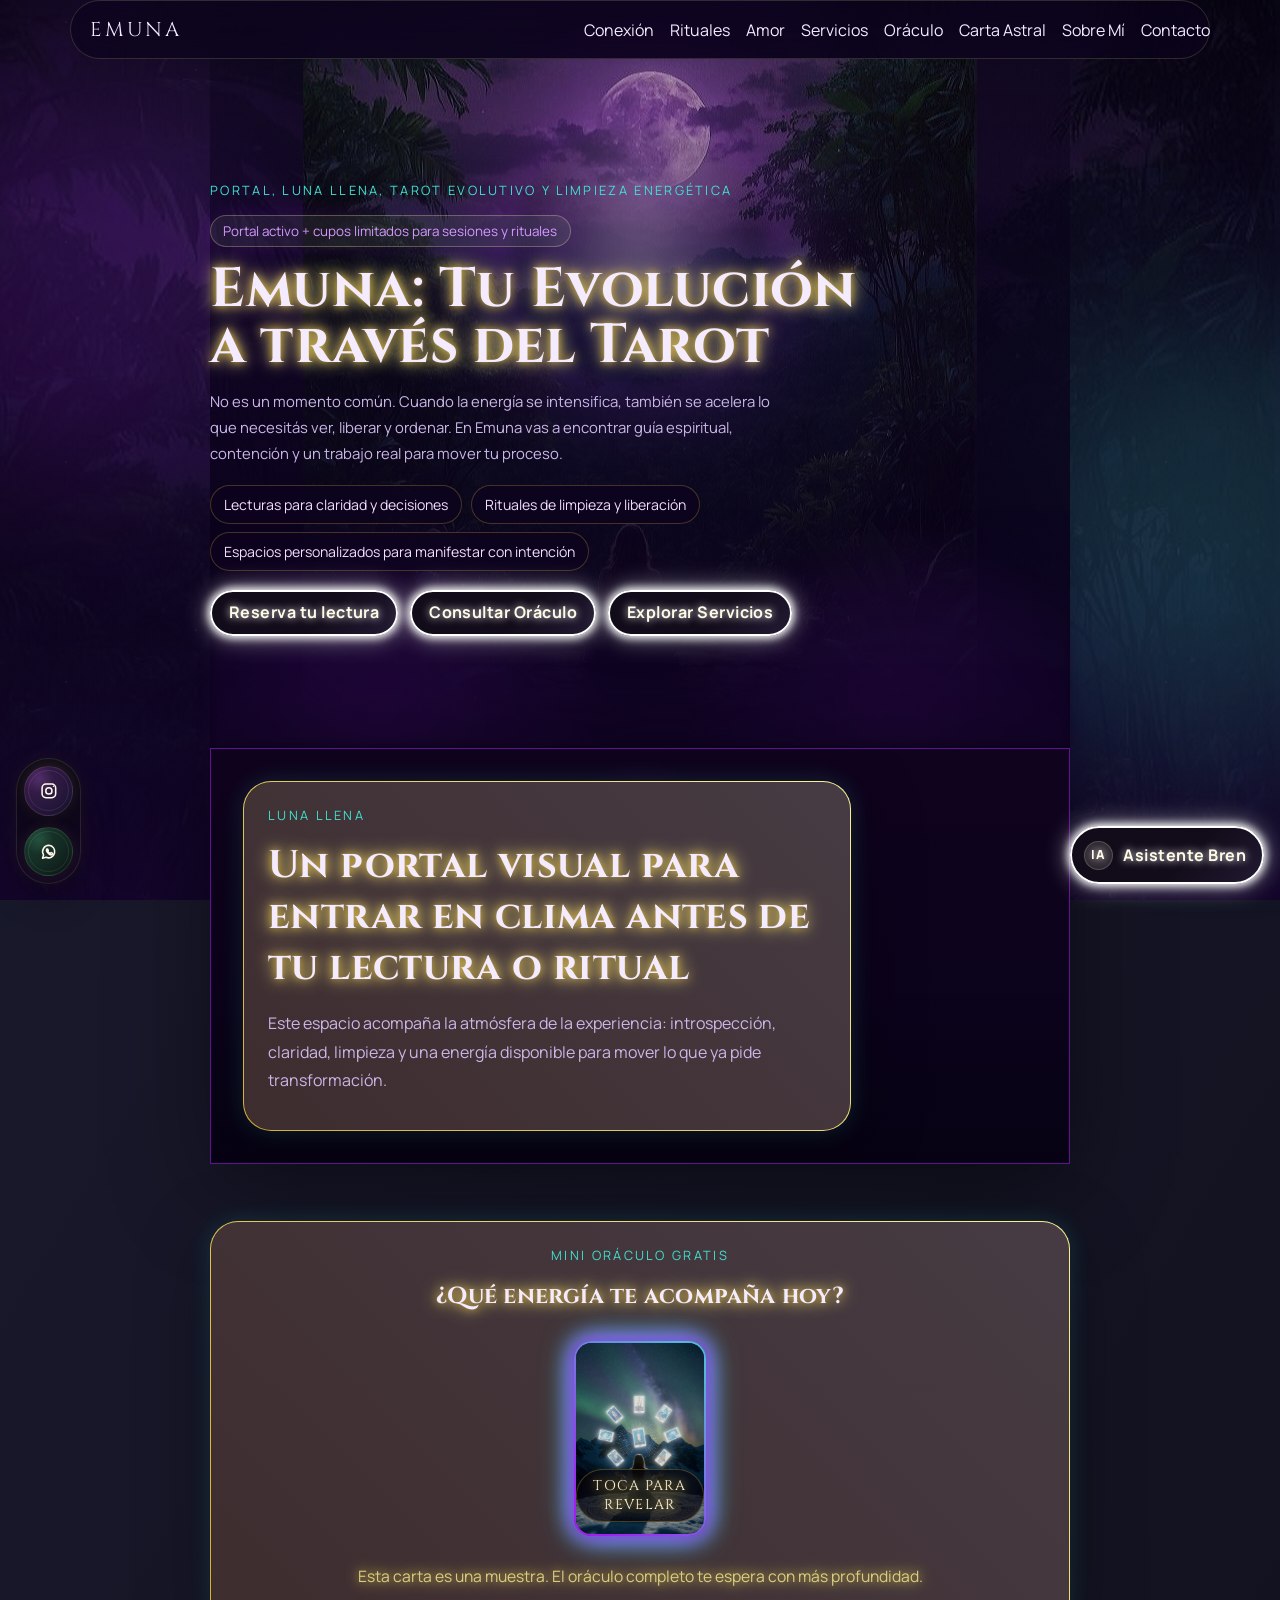
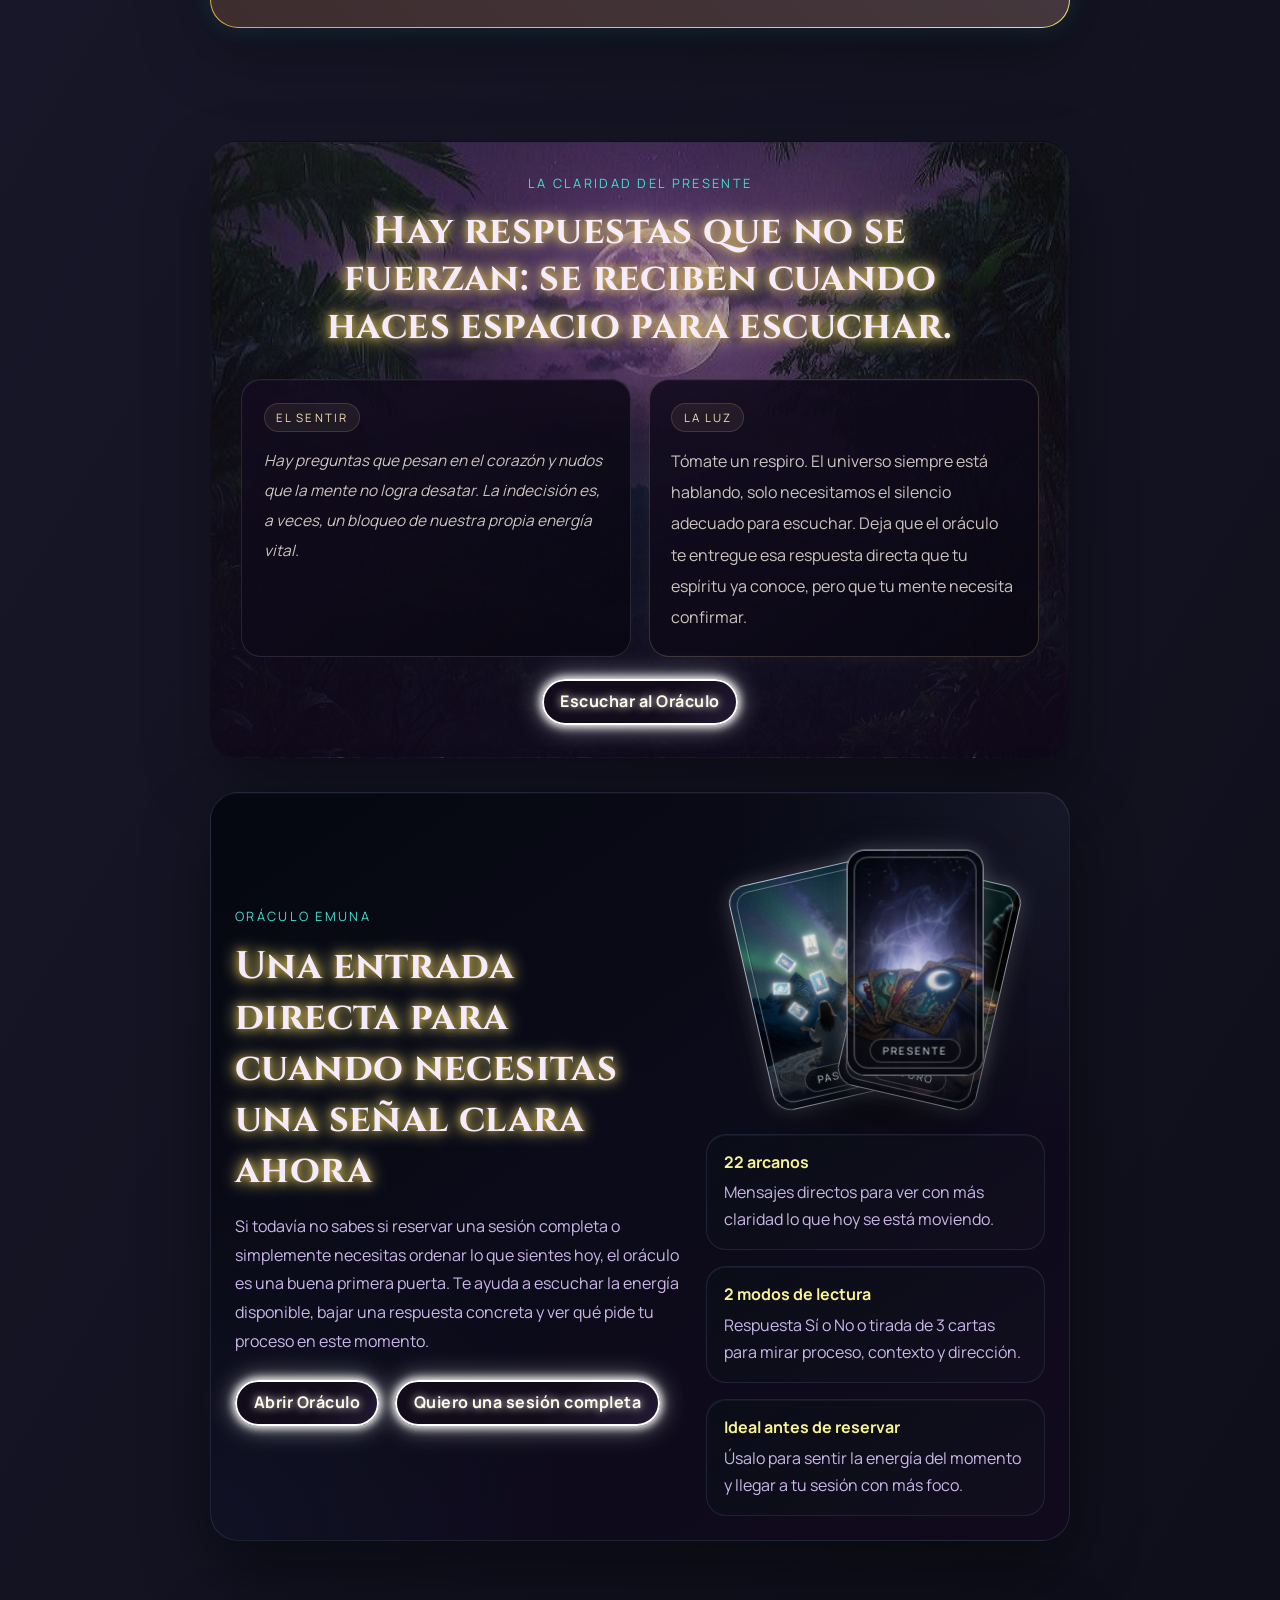
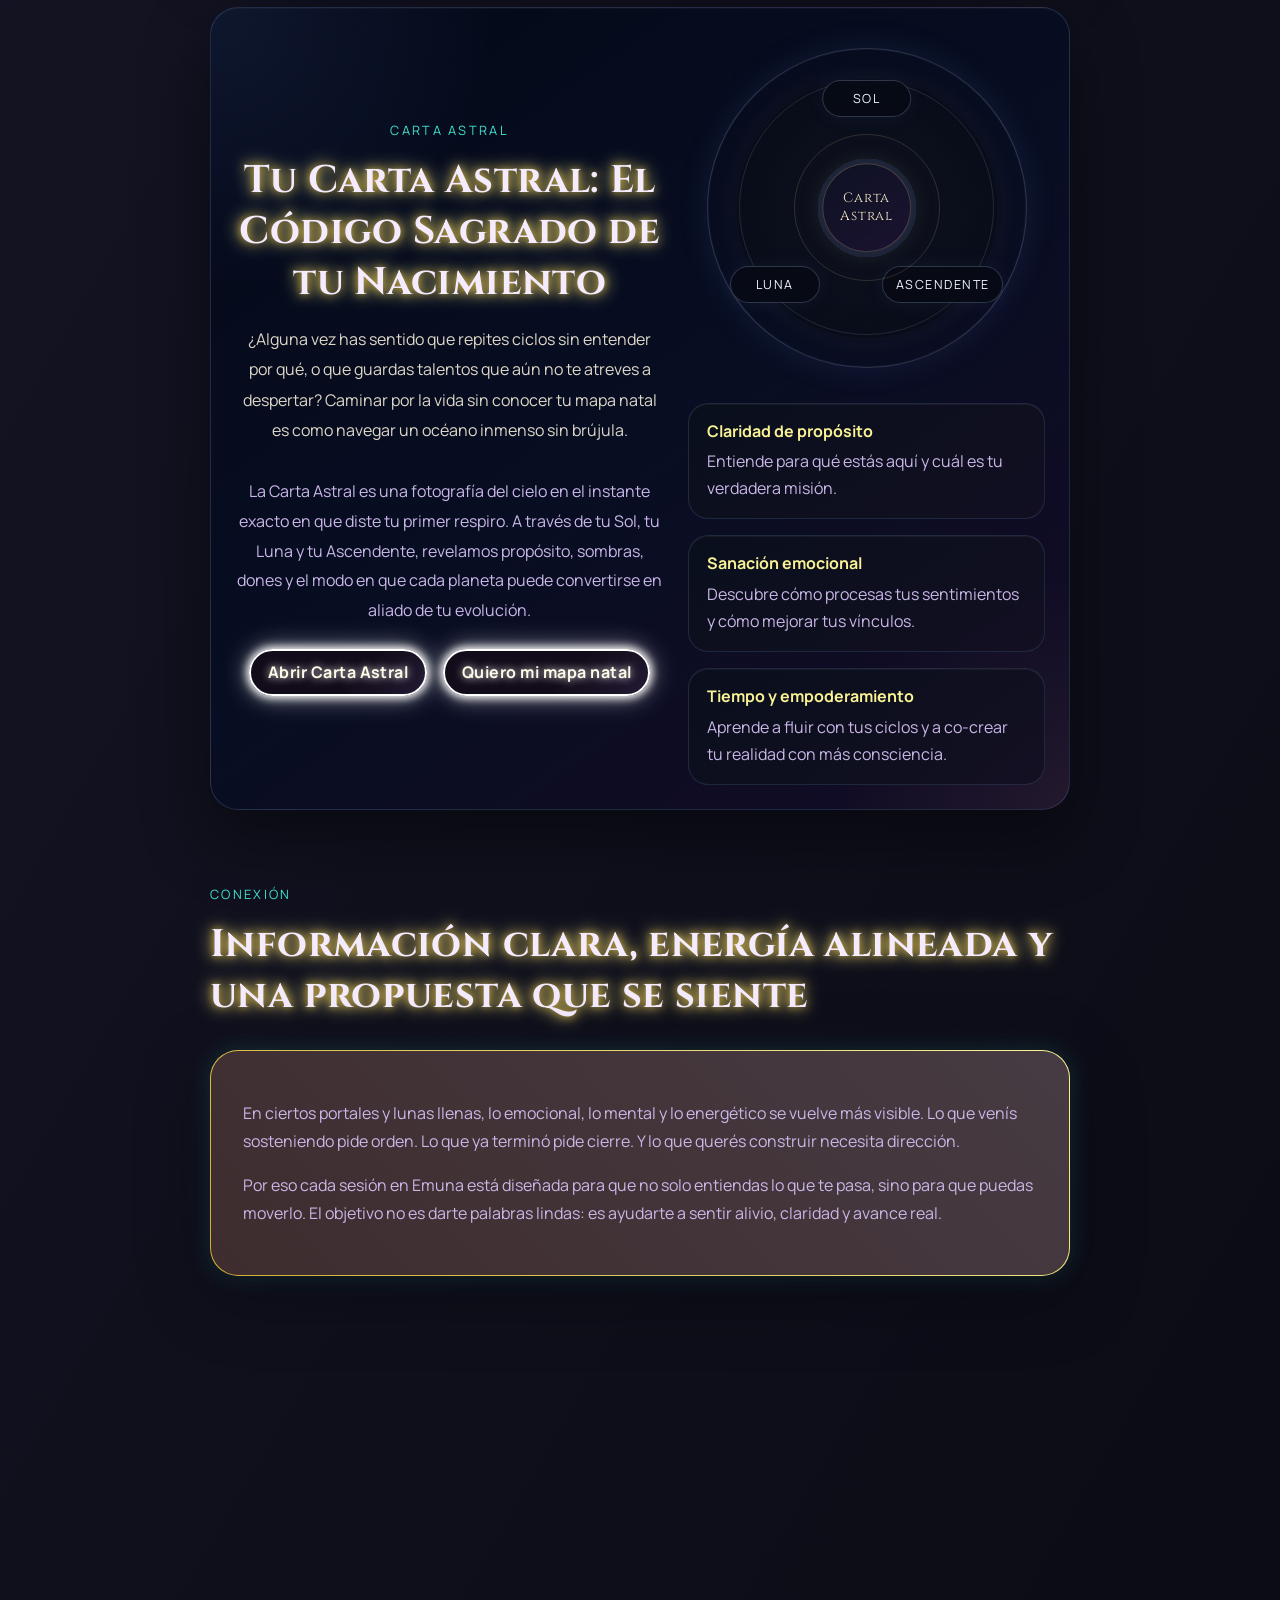
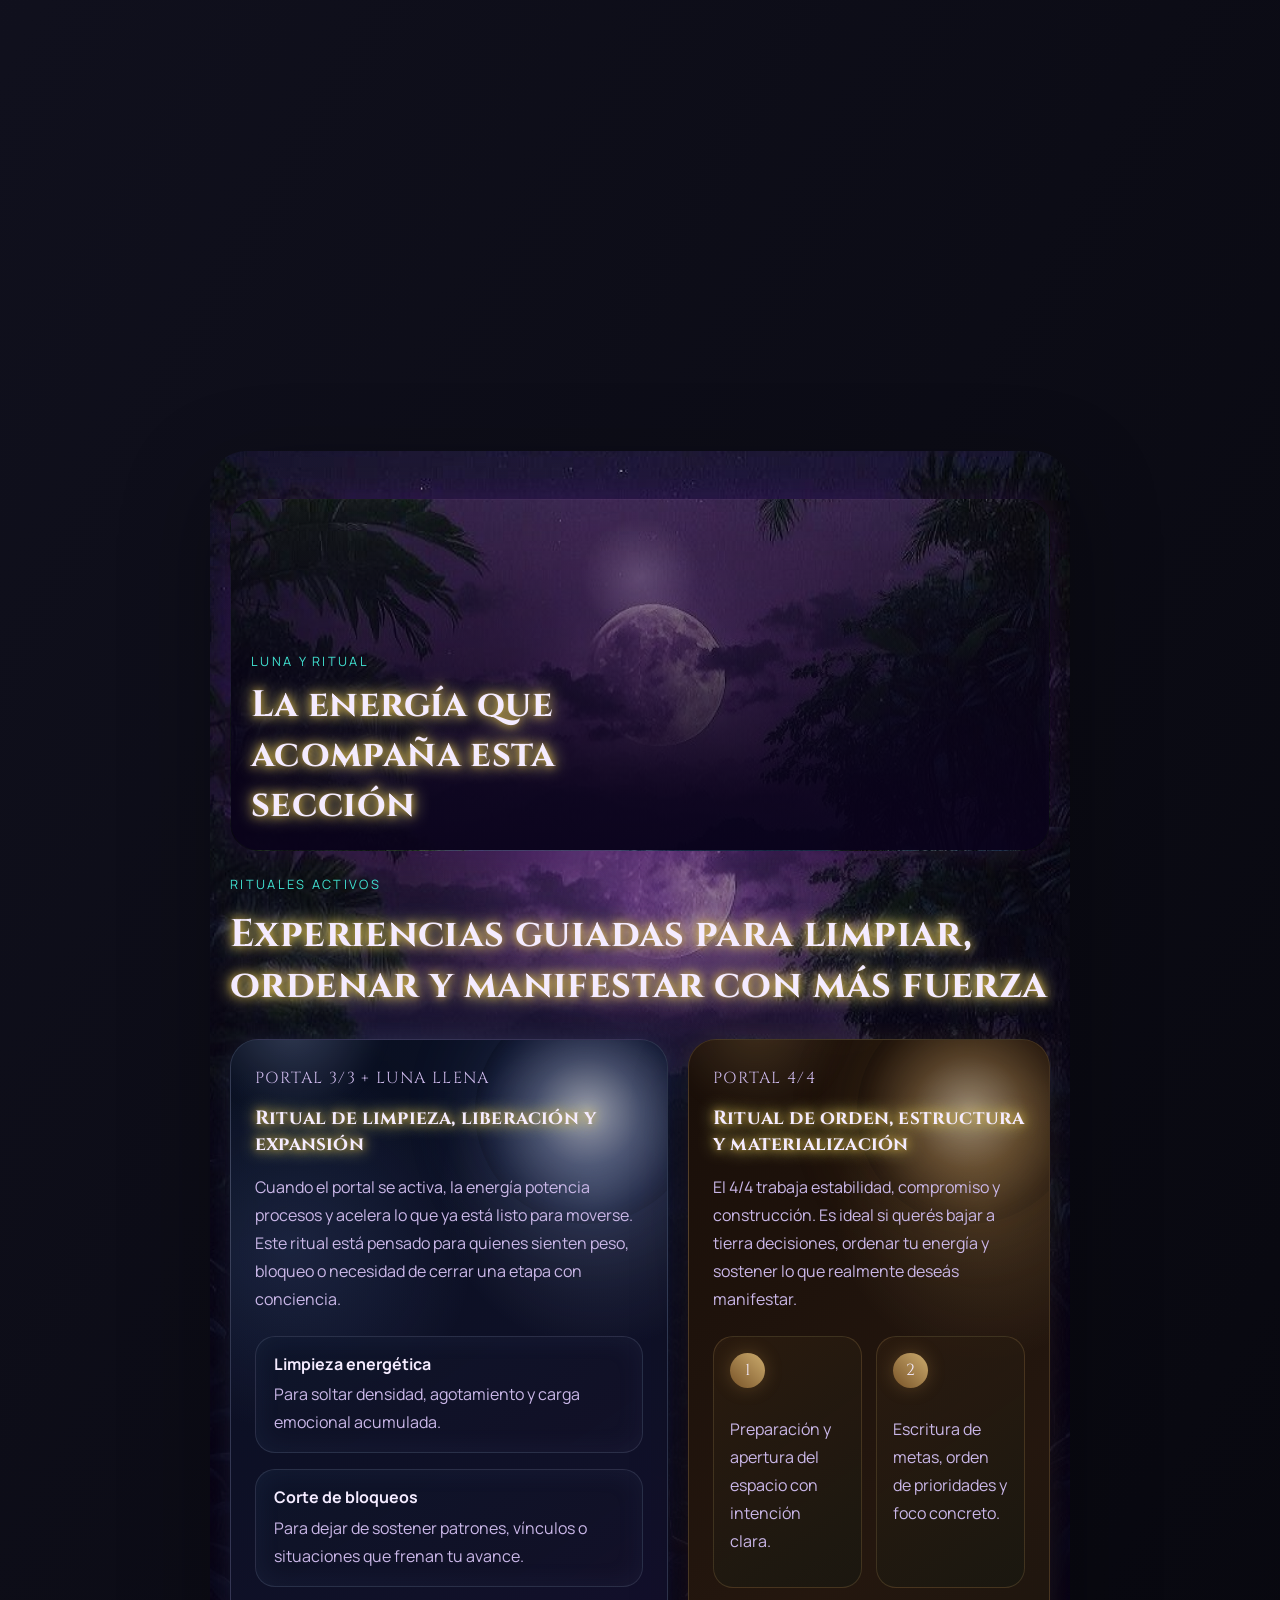
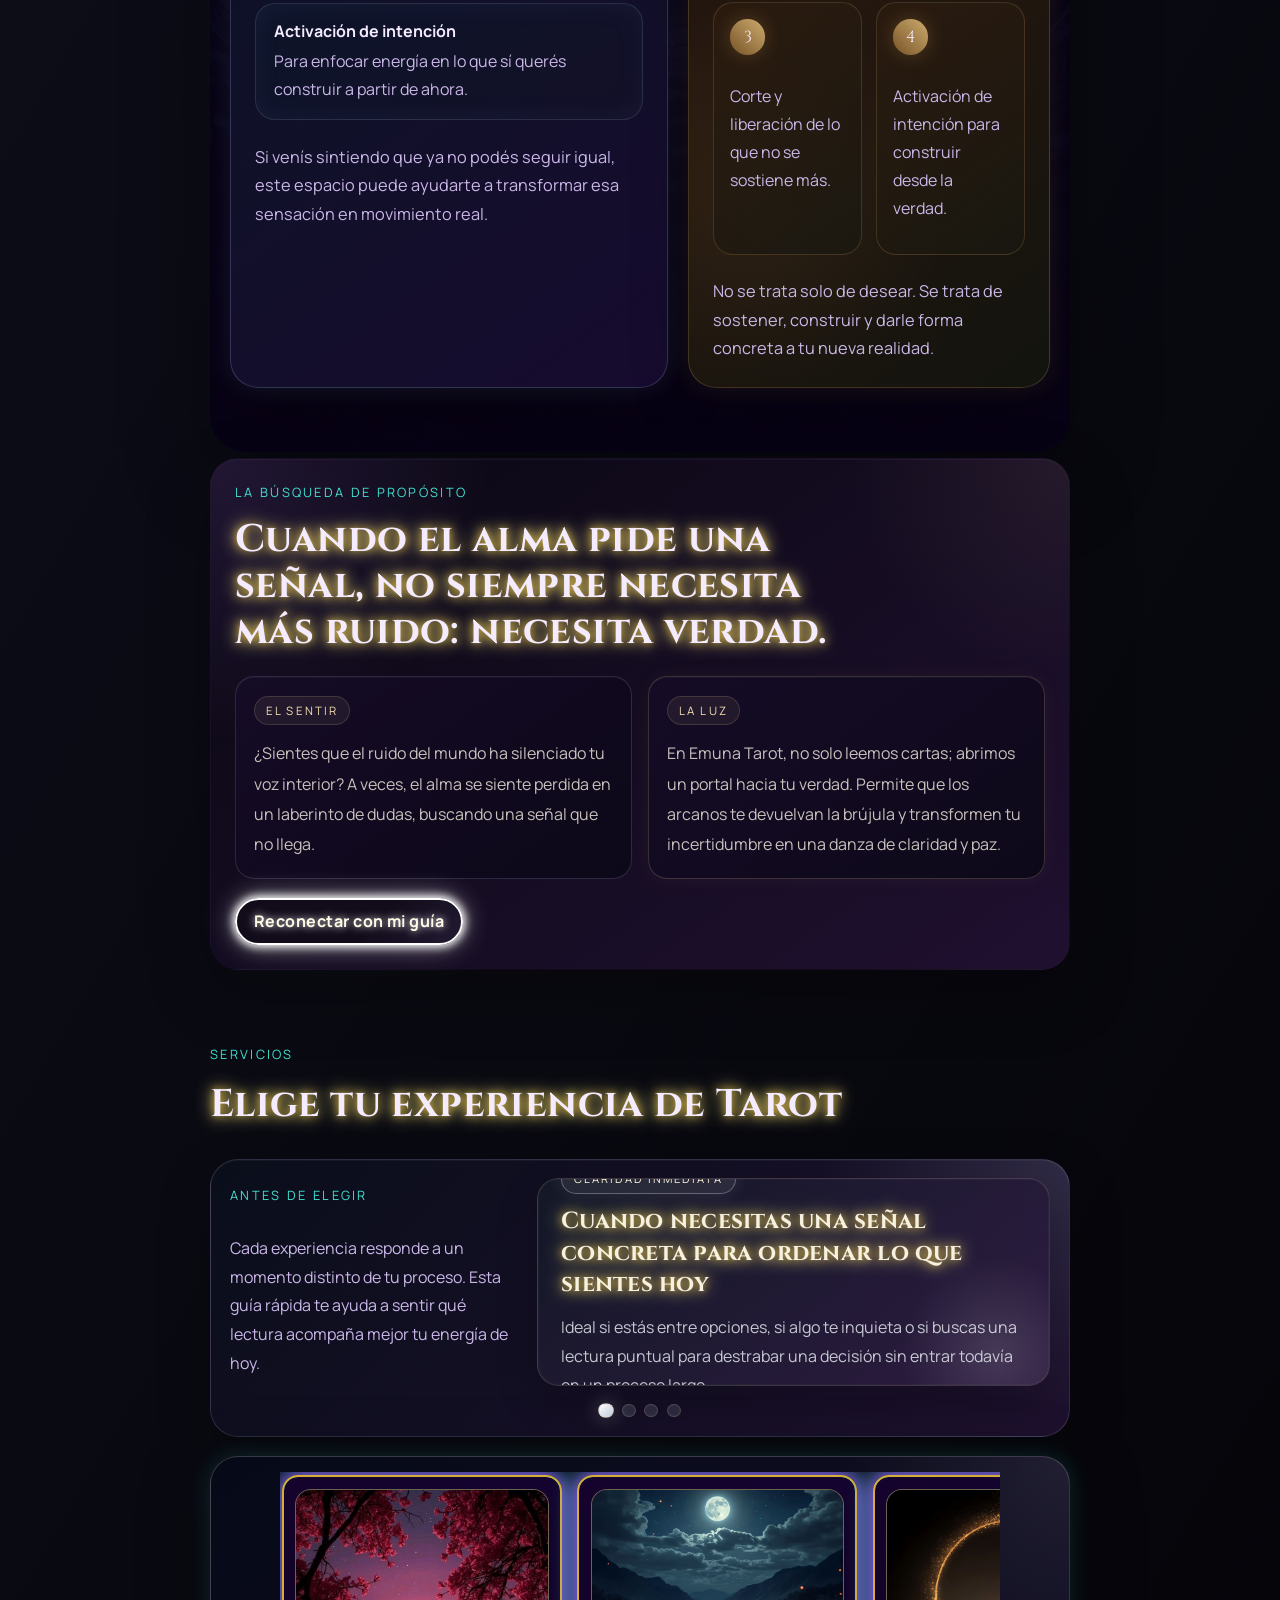
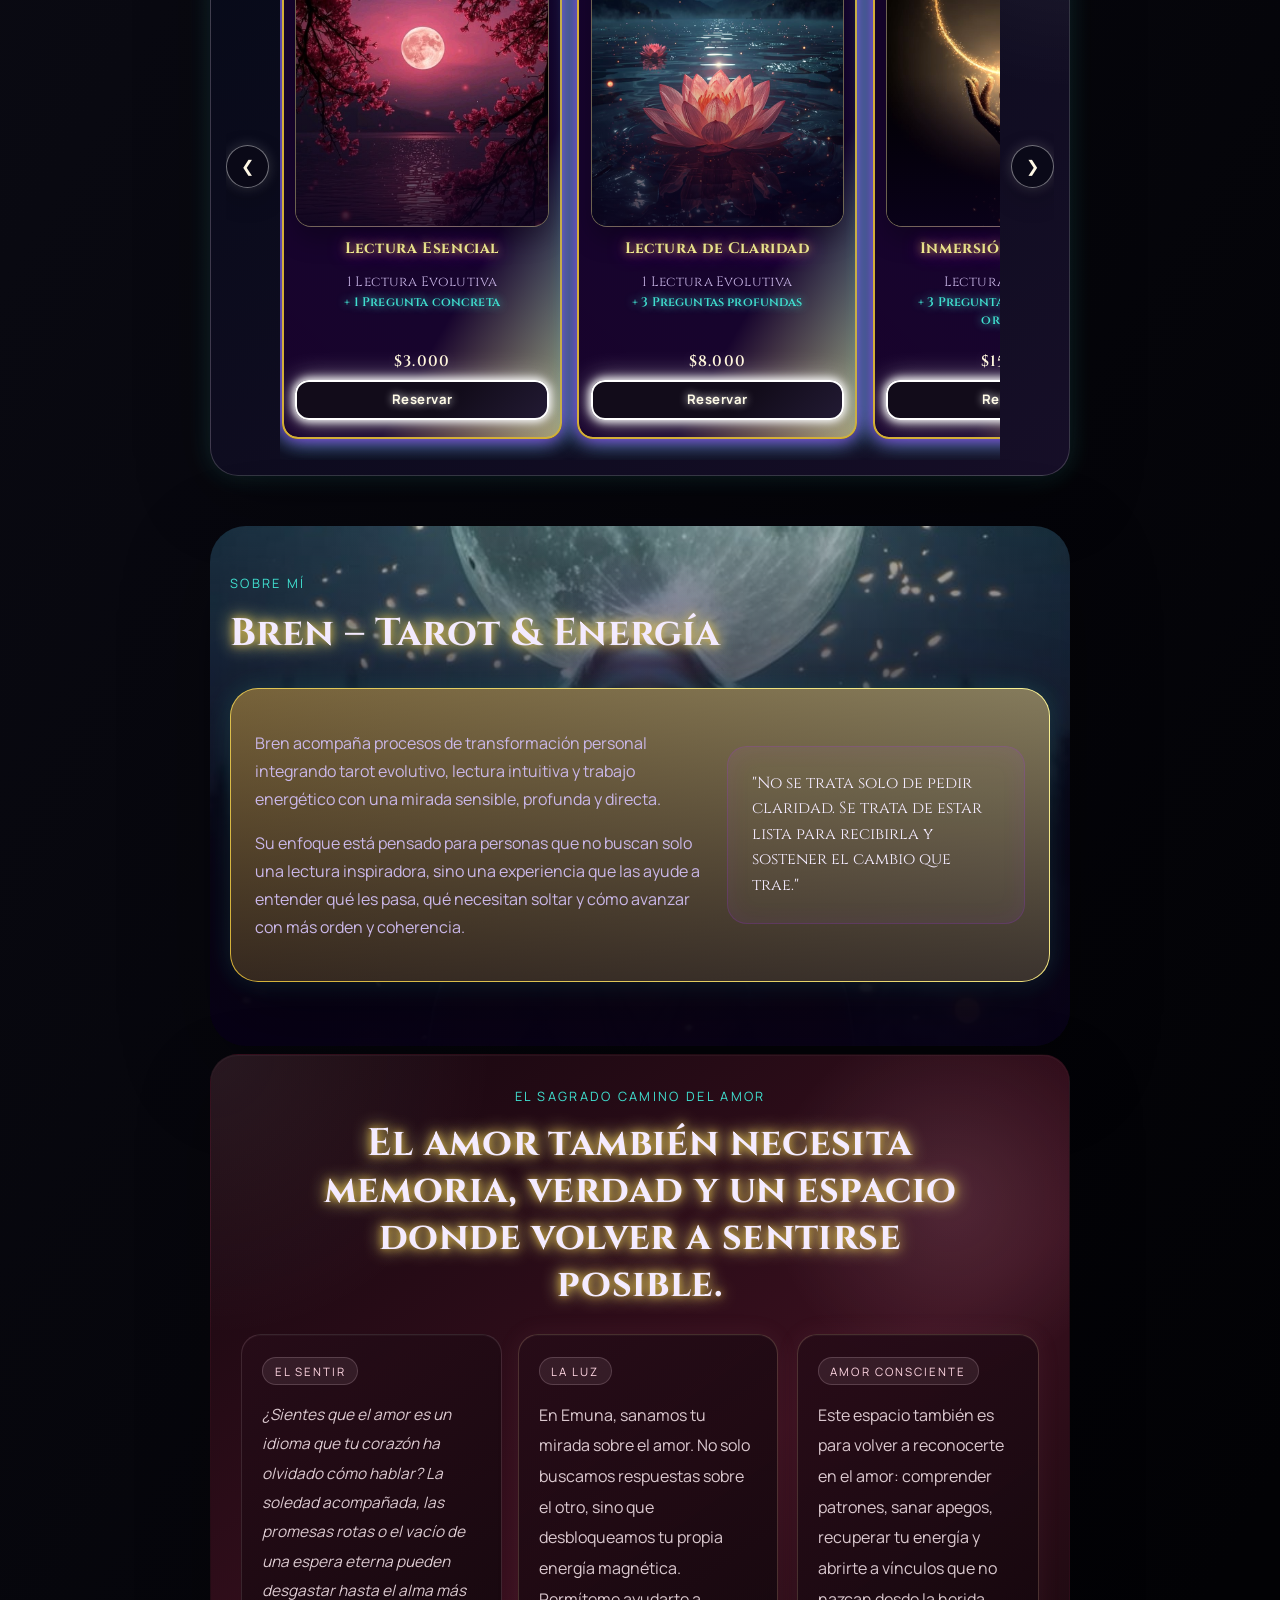
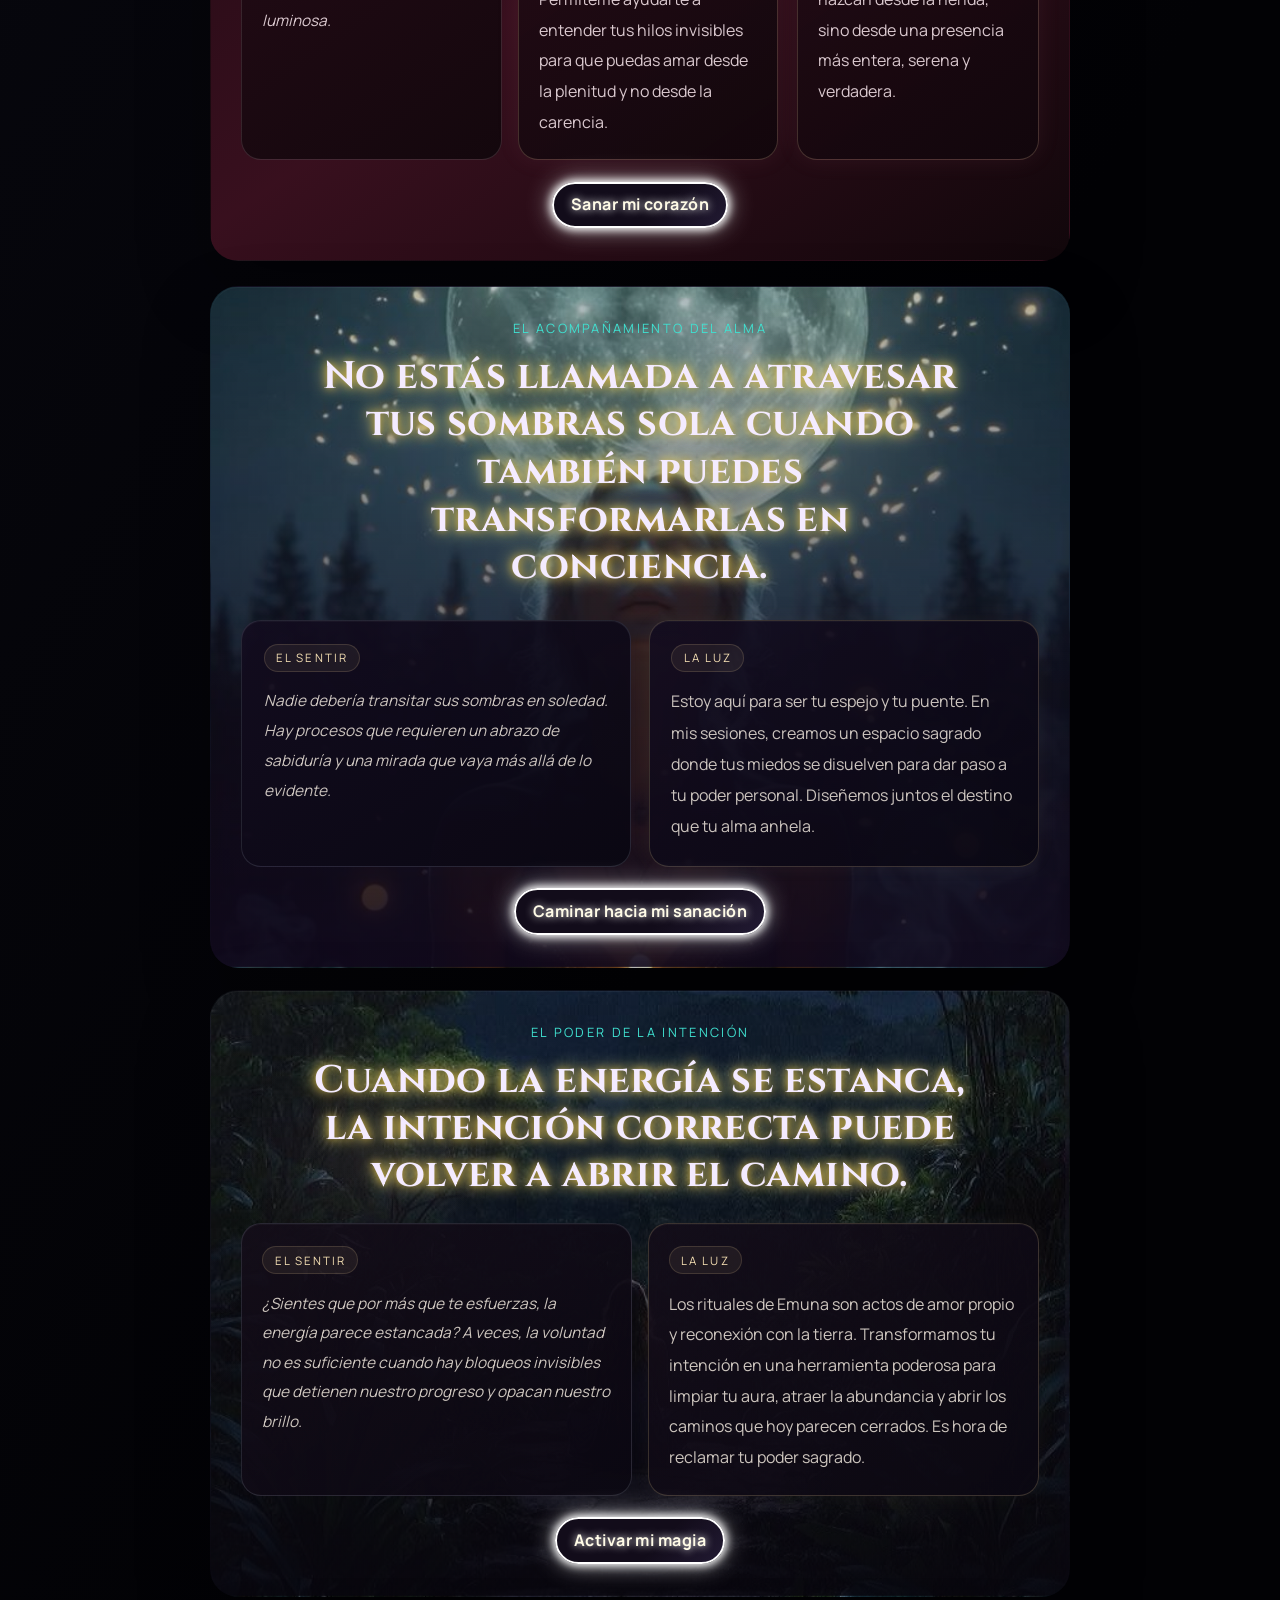
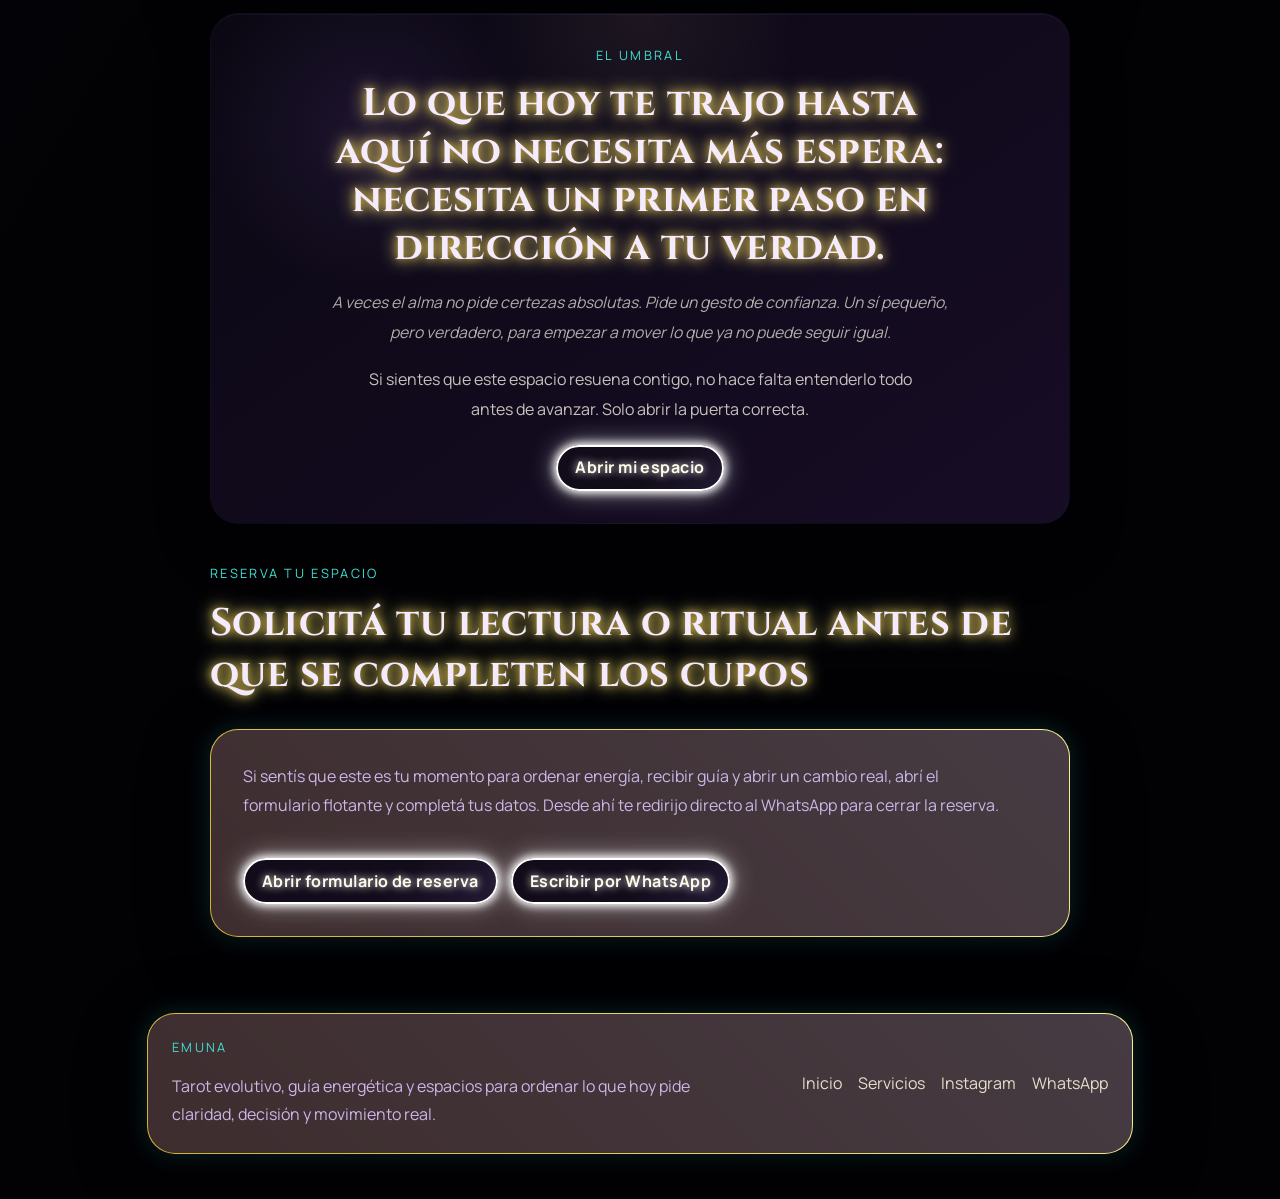
==== commit 25336c97: "Fix Carta Astral menu link to scroll to section" ====
--- a/index.html
+++ b/index.html
@@ -41,6 +41,7 @@
             <a href="#camino-amor">Amor</a>
             <a href="#servicios">Servicios</a>
             <a href="tarotsiono/">Oráculo</a>
+            <a href="#carta-astral-home">Carta Astral</a>
             <a href="#sobre-mi">Sobre Mí</a>
             <a href="#contacto">Contacto</a>
         </nav>
